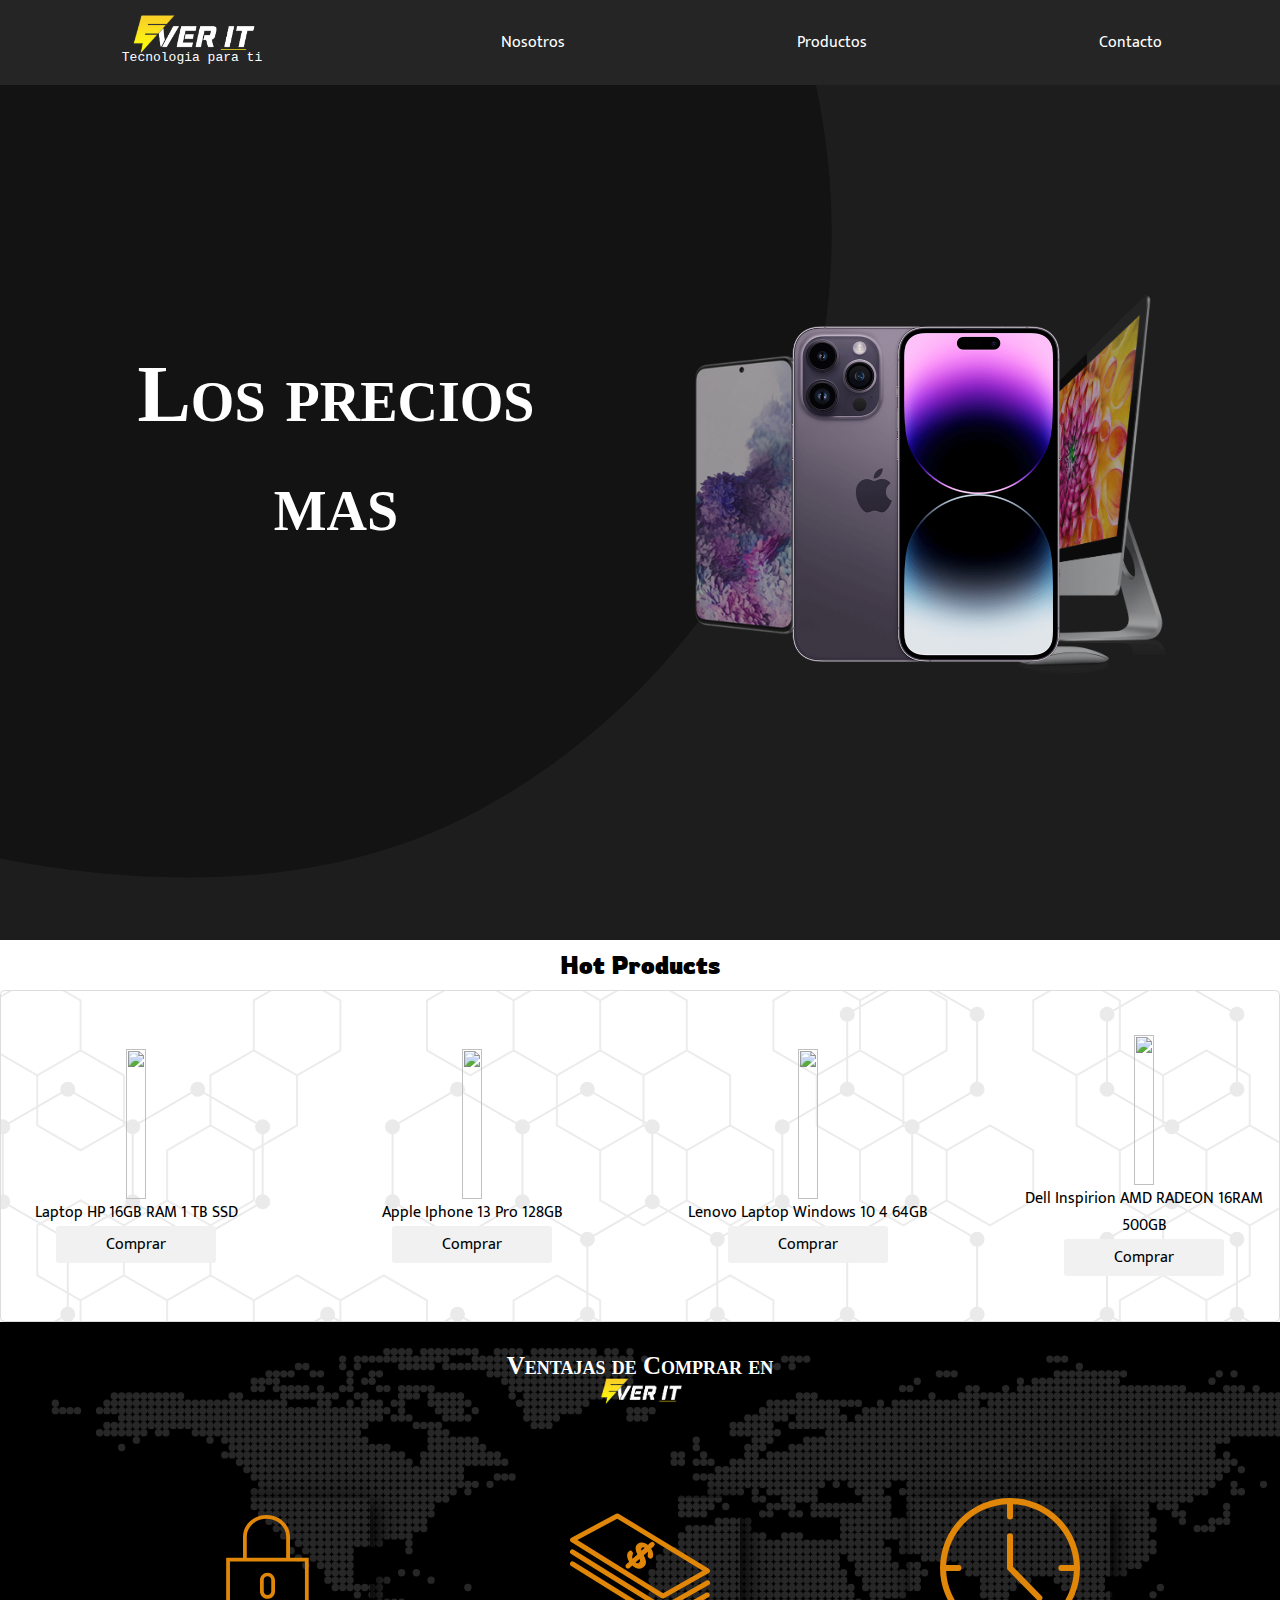
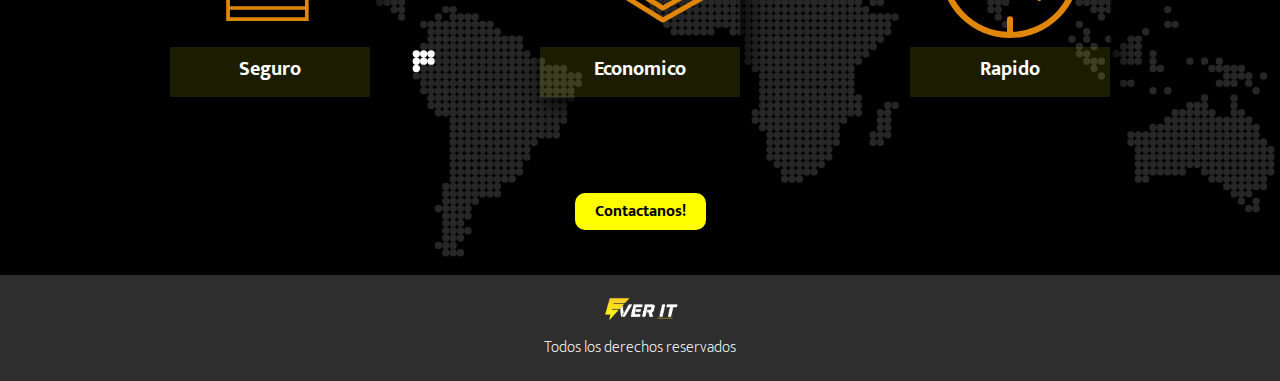
==== index.html @ 9a9187e4 "first-page" ====
<!DOCTYPE html>
<html lang="en">

<head>
  <meta charset="UTF-8">
  <meta http-equiv="X-UA-Compatible" content="IE=edge">
  <meta name="viewport" content="width=device-width, initial-scale=1.0">
  <title>EVER IT - INICIO</title>
  <link rel="stylesheet" href="css/styles.css">
  <link rel="preconnect" href="https://fonts.googleapis.com">
  <link rel="preconnect" href="https://fonts.gstatic.com" crossorigin>
  <link href="https://fonts.googleapis.com/css2?family=Mukta&display=swap" rel="stylesheet">
  <link rel="preconnect" href="https://fonts.googleapis.com">
  <link rel="preconnect" href="https://fonts.gstatic.com" crossorigin>
  <link href="https://fonts.googleapis.com/css2?family=Rowdies&display=swap" rel="stylesheet">
  <link rel="preconnect" href="https://fonts.googleapis.com">
  <link rel="preconnect" href="https://fonts.gstatic.com" crossorigin>
  <link href="https://fonts.googleapis.com/css2?family=Rowdies&display=swap" rel="stylesheet">
  <script src="https://kit.fontawesome.com/0426ae85fd.js" crossorigin="anonymous"></script>
</head>

<body>
  <header>
    <nav>
      <picture class="logo-container">
        <img src="img/eVERITSINFONDO.png" alt="" class="logof">
        <div>

          <P>Tecnologia para ti</P>
        </div>
      </picture>
      <ul class="nav-tittles">

        <li><a href="#">Nosotros</a></li>


        <li> <a href="#">Productos</a></li>


        <li><a href="#">Contacto</a></li>

      </ul>
    </nav>
  </header>
  <main>
    <div class="first-screen">
      <div class="slider">
        <div class="container__slider">

          <div class="container">
            <input type="radio" name="slider" id="item-1" checked>
            <input type="radio" name="slider" id="item-2">
            <input type="radio" name="slider" id="item-3">

            <div class="cards">
              <label class="card" for="item-1" id="selector-1">
                <img src="img/Apple_iPhone_14_Pro_Max_deep_purple-full-product-front-600.png">
              </label>
              <label class="card" for="item-2" id="selector-2">
                <img src="img/New-iMac-5mm.png">
              </label>
              <label class="card" for="item-3" id="selector-3">
                <img src="img/galaxy.png">
              </label>
            </div>
          </div>

        </div>
      </div>
      <p class="precios">Los precios mas <span class="typed"> </p>

    </div>
  </main>
  <div class="hot">
    <h2>Hot Products</h2>
    <div class="container-horizontal">
      <div class="horizontal-scroll">
        <div class="card-hot">
          <picture>
            <img src="https://m.media-amazon.com/images/I/71rmymgVWVL._AC_UY218_.jpg" alt="">
          </picture>
          <p>Laptop HP 16GB RAM 1 TB SSD</p>
          <a href="" class="ov-btn-grow-skew">Comprar</a>
        </div>
        <div class="card-hot">
          <picture>
            <img src="https://m.media-amazon.com/images/I/617FFRO3vcL._AC_UL320_.jpg" alt="">
          </picture>
          <p>Apple Iphone 13 Pro 128GB</p>
          <a href="" class="ov-btn-grow-skew">Comprar</a>
        </div>
        <div class="card-hot">
          <picture>
            <img src="https://m.media-amazon.com/images/I/61z-hoNn0oL._AC_UY218_.jpg" alt="">
          </picture>
          <p>Lenovo Laptop Windows 10 4 64GB</p>
          <a href="" class="ov-btn-grow-skew">Comprar</a>
        </div>
        <div class="card-hot">
          <picture>
            <img src="https://m.media-amazon.com/images/I/61BOv73jb1L._AC_UY218_.jpg" alt="">
          </picture>
          <p>Dell Inspirion AMD RADEON 16RAM 500GB</p>
          <a href="" class="ov-btn-grow-skew">Comprar</a>
        </div>
      </div>
    </div>
  </div>

  <div class="adventages">
    <picture>
      <h3>Ventajas de Comprar en</h3>
      <img class="img" src="img/eVERITSINFONDO.png" alt="">
    </picture>
    <div class="adventages-cards">
      <div class="card-adv">
        <img src="img/icono1.svg" alt="">
        <div class="intro">
          <h2>Seguro</h2>
          <p>Lorem ipsum dolor sit amet consectetur, adipisicing elit. Aut incidunt odio placeat </p>
        </div>

      </div>

      <div class="card-adv">
        <img src="img/icono2.svg" alt="">
        <div class="intro">
          <h2>Economico</h2>
          <p>Lorem ipsum dolor sit amet consectetur, adipisicing elit. Aut incidunt odio placeat </p>


        </div>
      </div>

      <div class="card-adv">
        <img src="img/icono3.svg" alt="">
        <div class="intro">
          <h2>Rapido</h2>
          <p>Lorem ipsum dolor sit amet consectetur, adipisicing elit. Aut incidunt odio placeat </p>
        </div>

      </div>
    </div>
    <div class="contactanos">
      <a href="" class="contact-button">Contactanos!</a>
    </div>
  </div>


  <footer>
    <div><img src="img/eVERITSINFONDO.png" alt="">
      <h4>Todos los derechos reservados</h4>
    </div>
  </footer>
  <script src="https://cdn.jsdelivr.net/npm/typed.js@2.0.12"></script>
  <script src="./js/app.js"></script>
</body>

</html>
---- css/styles.css ----
* {
  padding: 0;
  margin: 0;
  box-sizing: border-box;
  text-align: center;
  font-family: 'Mukta', sans-serif;
}

@import url('https://fonts.googleapis.com/css2?family=Rowdies&display=swap');

body {
  background-color: #0f0f0f;
}

img {
  width: 100%;
}

header {
  background-color: #0f0f0f;
}

nav ul {
  position: sticky;
}

.logo-container img {
  margin-top: 0px;
  width: 70%;
}

.logo-container p {
  color: white;
  margin-top: -20px;
  margin-bottom: 10px;
  font-family: monospace;

}


li {
  align-items: center;
  justify-content: center;
  width: 100%;
  padding-top: 10px;
  color: white;
  padding-bottom: 10px;
  transition: 300ms;
}

li a {
  color: white;
  text-decoration: none;
}



.nav-tittles {
  background-color: #474747;
  list-style: none;
  display: flex;
  align-items: center;


}

.first-screen {
  background-image: url("data:image/svg+xml,%3csvg xmlns='http://www.w3.org/2000/svg' version='1.1' xmlns:xlink='http://www.w3.org/1999/xlink' xmlns:svgjs='http://svgjs.com/svgjs' width='1440' height='560' preserveAspectRatio='none' viewBox='0 0 1440 560'%3e%3cg mask='url(%26quot%3b%23SvgjsMask1074%26quot%3b)' fill='none'%3e%3crect width='1440' height='560' x='0' y='0' fill='rgba(29%2c 29%2c 29%2c 1)'%3e%3c/rect%3e%3cpath d='M0%2c506.679C103.162%2c526.361%2c214.092%2c526.533%2c307.379%2c478.291C404.491%2c428.071%2c482.176%2c340.08%2c520.301%2c237.614C557.25%2c138.309%2c550.291%2c25.365%2c512.773%2c-73.726C479.022%2c-162.869%2c394.247%2c-216.312%2c324.03%2c-280.774C262.041%2c-337.682%2c205.265%2c-400.819%2c125.926%2c-428.865C43.892%2c-457.864%2c-44.082%2c-457.562%2c-129.52%2c-441.105C-221.544%2c-423.379%2c-307.464%2c-387.802%2c-382.021%2c-331.023C-470.162%2c-263.899%2c-578.506%2c-195.089%2c-596.182%2c-85.718C-613.867%2c23.706%2c-538.105%2c127.116%2c-470.228%2c214.746C-411.967%2c289.962%2c-321.066%2c323.632%2c-240.236%2c373.814C-160.884%2c423.079%2c-91.746%2c489.175%2c0%2c506.679' fill='%23131313'%3e%3c/path%3e%3cpath d='M1440 1045.636C1533.402 1026.289 1626.926 1025.274 1714.029 986.398 1813.3809999999999 942.0550000000001 1928.284 902.483 1977.799 805.605 2027.6599999999999 708.05 1982.975 592.557 1970.984 483.656 1958.547 370.7 1964.578 253.514 1906.271 155.974 1842.0520000000001 48.545000000000016 1754.143-71.44600000000003 1629.937-86.86699999999996 1504.781-102.40599999999995 1421.075 48.02999999999997 1299.237 80.60500000000002 1172.471 114.49799999999999 1005.144 9.791000000000054 914.291 104.47000000000003 824.864 197.663 905.824 355.084 912.055 484.093 917.028 587.067 920.469 685.494 947.162 785.072 978.746 902.892 973.975 1060.341 1081.811 1117.354 1191.683 1175.444 1318.3 1070.844 1440 1045.636' fill='%23272727'%3e%3c/path%3e%3c/g%3e%3cdefs%3e%3cmask id='SvgjsMask1074'%3e%3crect width='1440' height='560' fill='white'%3e%3c/rect%3e%3c/mask%3e%3c/defs%3e%3c/svg%3e");
  background-size: cover;
  background-repeat: no-repeat;
  height: 85vh;

}

.first-screen h1 {
  font-family: 'Rowdies', cursive;
  color: yellow;

}





.title {
  text-align: center;
  margin-top: 80px;
  font-family: sans-serif;
  font-size: 40px;
  text-transform: uppercase;
  color: white;
}

.container__slider {
  max-width: 1000px;
  height: 500px;
  margin: auto;
  display: flex;
  align-items: center;
  justify-content: center;
  padding: 30px 10px;
}

input[type=radio] {
  display: none;
}

.container {
  width: 100%;
  max-width: 800px;
  height: 100%;
  max-height: 600px;
  transform-style: preserve-3d;
  display: flex;
  justify-content: center;
  align-items: center;
}

.cards {
  position: relative;
  width: 100%;
  height: 100%;
}

.card {
  position: absolute;
  width: 60%;
  height: 100%;
  left: 0;
  right: 0;
  margin: auto;

  transition: transform 0.4s cubic-bezier(0.165, 0.84, 0.44, 1);
}


#item-2:checked~.cards #selector-1,
#item-1:checked~.cards #selector-3,
#item-3:checked~.cards #selector-2 {
  transform: translateX(-40%) scale(0.8);
  opacity: 0.6;
  z-index: 0;
}

#item-3:checked~.cards #selector-1,
#item-1:checked~.cards #selector-2,
#item-2:checked~.cards #selector-3 {
  transform: translateX(40%) scale(0.8);
  opacity: 0.6;
  z-index: 0;
}

#item-1:checked~.cards #selector-1,
#item-2:checked~.cards #selector-2,
#item-3:checked~.cards #selector-3 {
  transform: translateX(0) scale(1);
  z-index: 1;
}

html .precios {
  margin-top: -100px;
  font-size: 35px;
  color: white;
  font-family: 'Nunito Sans', cursive;
  padding-bottom: 22px;
  font-variant: small-caps;
}

.first-screen .container__slider {
  margin-top: -35px;
}

li:hover {
  background-color: #2e2e2e;

}

.hot {
  background-color: white;

}

.container-horizontal {
  display: flex;
  justify-content: center;
  align-items: center;
  background-color: #f9f9f9;
}

.horizontal-scroll {
  width: 100%;
  background-color: #ffffff;
  border: 1px solid #ddd;
  border-radius: 5px;
  display: flex;
  flex-direction: column;
  justify-content: space-between;
  align-items: center;
  position: relative;
  overflow: hidden;
  background-image: url("data:image/svg+xml,%3csvg xmlns='http://www.w3.org/2000/svg' version='1.1' xmlns:xlink='http://www.w3.org/1999/xlink' xmlns:svgjs='http://svgjs.com/svgjs' width='1440' height='560' preserveAspectRatio='none' viewBox='0 0 1440 560'%3e%3cg mask='url(%26quot%3b%23SvgjsMask1006%26quot%3b)' fill='none'%3e%3crect width='1440' height='560' x='0' y='0' fill='rgba(255%2c 255%2c 255%2c 1)'%3e%3c/rect%3e%3cpath d='M66.76 98.25L131.72 135.75L131.72 210.75L66.76 248.25L1.81 210.75L1.81 135.75zM1.81 210.75L66.76 248.25L66.76 323.25L1.81 360.75L-63.14 323.25L-63.14 248.25zM196.67 98.25L261.63 135.75L261.63 210.75L196.67 248.25L131.72 210.75L131.72 135.75zM196.67 548.25L261.63 585.75L261.63 660.75L196.67 698.25L131.72 660.75L131.72 585.75zM326.58 323.25L391.53 360.75L391.53 435.75L326.58 473.25L261.63 435.75L261.63 360.75zM261.63 435.75L326.58 473.25L326.58 548.25L261.63 585.75L196.67 548.25L196.67 473.25zM456.49 98.25L521.44 135.75L521.44 210.75L456.49 248.25L391.53 210.75L391.53 135.75zM456.49 323.25L521.44 360.75L521.44 435.75L456.49 473.25L391.53 435.75L391.53 360.75zM456.49 548.25L521.44 585.75L521.44 660.75L456.49 698.25L391.53 660.75L391.53 585.75zM586.39 98.25L651.35 135.75L651.35 210.75L586.39 248.25L521.44 210.75L521.44 135.75zM586.39 323.25L651.35 360.75L651.35 435.75L586.39 473.25L521.44 435.75L521.44 360.75zM521.44 435.75L586.39 473.25L586.39 548.25L521.44 585.75L456.49 548.25L456.49 473.25zM651.35 210.75L716.3 248.25L716.3 323.25L651.35 360.75L586.39 323.25L586.39 248.25zM846.21 98.25L911.16 135.75L911.16 210.75L846.21 248.25L781.25 210.75L781.25 135.75zM781.25 210.75L846.21 248.25L846.21 323.25L781.25 360.75L716.3 323.25L716.3 248.25zM846.21 323.25L911.16 360.75L911.16 435.75L846.21 473.25L781.25 435.75L781.25 360.75zM781.25 435.75L846.21 473.25L846.21 548.25L781.25 585.75L716.3 548.25L716.3 473.25zM911.16 -14.25L976.12 23.25L976.12 98.25L911.16 135.75L846.21 98.25L846.21 23.25zM911.16 210.75L976.12 248.25L976.12 323.25L911.16 360.75L846.21 323.25L846.21 248.25zM976.12 548.25L1041.07 585.75L1041.07 660.75L976.12 698.25L911.16 660.75L911.16 585.75zM1106.02 323.25L1170.98 360.75L1170.98 435.75L1106.02 473.25L1041.07 435.75L1041.07 360.75zM1170.98 -14.25L1235.93 23.25L1235.93 98.25L1170.98 135.75L1106.02 98.25L1106.02 23.25zM1170.98 210.75L1235.93 248.25L1235.93 323.25L1170.98 360.75L1106.02 323.25L1106.02 248.25zM1235.93 323.25L1300.88 360.75L1300.88 435.75L1235.93 473.25L1170.98 435.75L1170.98 360.75zM1365.84 323.25L1430.79 360.75L1430.79 435.75L1365.84 473.25L1300.88 435.75L1300.88 360.75zM1365.84 548.25L1430.79 585.75L1430.79 660.75L1365.84 698.25L1300.88 660.75L1300.88 585.75zM1430.79 210.75L1495.75 248.25L1495.75 323.25L1430.79 360.75L1365.84 323.25L1365.84 248.25zM1495.75 548.25L1560.7 585.75L1560.7 660.75L1495.75 698.25L1430.79 660.75L1430.79 585.75z' stroke='rgba(234%2c 234%2c 234%2c 1)' stroke-width='2'%3e%3c/path%3e%3cpath d='M59.26 98.25 a7.5 7.5 0 1 0 15 0 a7.5 7.5 0 1 0 -15 0zM124.22 135.75 a7.5 7.5 0 1 0 15 0 a7.5 7.5 0 1 0 -15 0zM124.22 210.75 a7.5 7.5 0 1 0 15 0 a7.5 7.5 0 1 0 -15 0zM59.26 248.25 a7.5 7.5 0 1 0 15 0 a7.5 7.5 0 1 0 -15 0zM-5.69 210.75 a7.5 7.5 0 1 0 15 0 a7.5 7.5 0 1 0 -15 0zM-5.69 135.75 a7.5 7.5 0 1 0 15 0 a7.5 7.5 0 1 0 -15 0zM59.26 323.25 a7.5 7.5 0 1 0 15 0 a7.5 7.5 0 1 0 -15 0zM-5.69 360.75 a7.5 7.5 0 1 0 15 0 a7.5 7.5 0 1 0 -15 0zM-70.64 323.25 a7.5 7.5 0 1 0 15 0 a7.5 7.5 0 1 0 -15 0zM-70.64 248.25 a7.5 7.5 0 1 0 15 0 a7.5 7.5 0 1 0 -15 0zM189.17 98.25 a7.5 7.5 0 1 0 15 0 a7.5 7.5 0 1 0 -15 0zM254.13 135.75 a7.5 7.5 0 1 0 15 0 a7.5 7.5 0 1 0 -15 0zM254.13 210.75 a7.5 7.5 0 1 0 15 0 a7.5 7.5 0 1 0 -15 0zM189.17 248.25 a7.5 7.5 0 1 0 15 0 a7.5 7.5 0 1 0 -15 0zM189.17 548.25 a7.5 7.5 0 1 0 15 0 a7.5 7.5 0 1 0 -15 0zM254.13 585.75 a7.5 7.5 0 1 0 15 0 a7.5 7.5 0 1 0 -15 0zM254.13 660.75 a7.5 7.5 0 1 0 15 0 a7.5 7.5 0 1 0 -15 0zM189.17 698.25 a7.5 7.5 0 1 0 15 0 a7.5 7.5 0 1 0 -15 0zM124.22 660.75 a7.5 7.5 0 1 0 15 0 a7.5 7.5 0 1 0 -15 0zM124.22 585.75 a7.5 7.5 0 1 0 15 0 a7.5 7.5 0 1 0 -15 0zM319.08 323.25 a7.5 7.5 0 1 0 15 0 a7.5 7.5 0 1 0 -15 0zM384.03 360.75 a7.5 7.5 0 1 0 15 0 a7.5 7.5 0 1 0 -15 0zM384.03 435.75 a7.5 7.5 0 1 0 15 0 a7.5 7.5 0 1 0 -15 0zM319.08 473.25 a7.5 7.5 0 1 0 15 0 a7.5 7.5 0 1 0 -15 0zM254.13 435.75 a7.5 7.5 0 1 0 15 0 a7.5 7.5 0 1 0 -15 0zM254.13 360.75 a7.5 7.5 0 1 0 15 0 a7.5 7.5 0 1 0 -15 0zM319.08 548.25 a7.5 7.5 0 1 0 15 0 a7.5 7.5 0 1 0 -15 0zM189.17 473.25 a7.5 7.5 0 1 0 15 0 a7.5 7.5 0 1 0 -15 0zM448.99 98.25 a7.5 7.5 0 1 0 15 0 a7.5 7.5 0 1 0 -15 0zM513.94 135.75 a7.5 7.5 0 1 0 15 0 a7.5 7.5 0 1 0 -15 0zM513.94 210.75 a7.5 7.5 0 1 0 15 0 a7.5 7.5 0 1 0 -15 0zM448.99 248.25 a7.5 7.5 0 1 0 15 0 a7.5 7.5 0 1 0 -15 0zM384.03 210.75 a7.5 7.5 0 1 0 15 0 a7.5 7.5 0 1 0 -15 0zM384.03 135.75 a7.5 7.5 0 1 0 15 0 a7.5 7.5 0 1 0 -15 0zM448.99 323.25 a7.5 7.5 0 1 0 15 0 a7.5 7.5 0 1 0 -15 0zM513.94 360.75 a7.5 7.5 0 1 0 15 0 a7.5 7.5 0 1 0 -15 0zM513.94 435.75 a7.5 7.5 0 1 0 15 0 a7.5 7.5 0 1 0 -15 0zM448.99 473.25 a7.5 7.5 0 1 0 15 0 a7.5 7.5 0 1 0 -15 0zM448.99 548.25 a7.5 7.5 0 1 0 15 0 a7.5 7.5 0 1 0 -15 0zM513.94 585.75 a7.5 7.5 0 1 0 15 0 a7.5 7.5 0 1 0 -15 0zM513.94 660.75 a7.5 7.5 0 1 0 15 0 a7.5 7.5 0 1 0 -15 0zM448.99 698.25 a7.5 7.5 0 1 0 15 0 a7.5 7.5 0 1 0 -15 0zM384.03 660.75 a7.5 7.5 0 1 0 15 0 a7.5 7.5 0 1 0 -15 0zM384.03 585.75 a7.5 7.5 0 1 0 15 0 a7.5 7.5 0 1 0 -15 0zM578.89 98.25 a7.5 7.5 0 1 0 15 0 a7.5 7.5 0 1 0 -15 0zM643.85 135.75 a7.5 7.5 0 1 0 15 0 a7.5 7.5 0 1 0 -15 0zM643.85 210.75 a7.5 7.5 0 1 0 15 0 a7.5 7.5 0 1 0 -15 0zM578.89 248.25 a7.5 7.5 0 1 0 15 0 a7.5 7.5 0 1 0 -15 0zM578.89 323.25 a7.5 7.5 0 1 0 15 0 a7.5 7.5 0 1 0 -15 0zM643.85 360.75 a7.5 7.5 0 1 0 15 0 a7.5 7.5 0 1 0 -15 0zM643.85 435.75 a7.5 7.5 0 1 0 15 0 a7.5 7.5 0 1 0 -15 0zM578.89 473.25 a7.5 7.5 0 1 0 15 0 a7.5 7.5 0 1 0 -15 0zM578.89 548.25 a7.5 7.5 0 1 0 15 0 a7.5 7.5 0 1 0 -15 0zM708.8 248.25 a7.5 7.5 0 1 0 15 0 a7.5 7.5 0 1 0 -15 0zM708.8 323.25 a7.5 7.5 0 1 0 15 0 a7.5 7.5 0 1 0 -15 0zM838.71 98.25 a7.5 7.5 0 1 0 15 0 a7.5 7.5 0 1 0 -15 0zM903.66 135.75 a7.5 7.5 0 1 0 15 0 a7.5 7.5 0 1 0 -15 0zM903.66 210.75 a7.5 7.5 0 1 0 15 0 a7.5 7.5 0 1 0 -15 0zM838.71 248.25 a7.5 7.5 0 1 0 15 0 a7.5 7.5 0 1 0 -15 0zM773.75 210.75 a7.5 7.5 0 1 0 15 0 a7.5 7.5 0 1 0 -15 0zM773.75 135.75 a7.5 7.5 0 1 0 15 0 a7.5 7.5 0 1 0 -15 0zM838.71 323.25 a7.5 7.5 0 1 0 15 0 a7.5 7.5 0 1 0 -15 0zM773.75 360.75 a7.5 7.5 0 1 0 15 0 a7.5 7.5 0 1 0 -15 0zM903.66 360.75 a7.5 7.5 0 1 0 15 0 a7.5 7.5 0 1 0 -15 0zM903.66 435.75 a7.5 7.5 0 1 0 15 0 a7.5 7.5 0 1 0 -15 0zM838.71 473.25 a7.5 7.5 0 1 0 15 0 a7.5 7.5 0 1 0 -15 0zM773.75 435.75 a7.5 7.5 0 1 0 15 0 a7.5 7.5 0 1 0 -15 0zM838.71 548.25 a7.5 7.5 0 1 0 15 0 a7.5 7.5 0 1 0 -15 0zM773.75 585.75 a7.5 7.5 0 1 0 15 0 a7.5 7.5 0 1 0 -15 0zM708.8 548.25 a7.5 7.5 0 1 0 15 0 a7.5 7.5 0 1 0 -15 0zM708.8 473.25 a7.5 7.5 0 1 0 15 0 a7.5 7.5 0 1 0 -15 0zM903.66 -14.25 a7.5 7.5 0 1 0 15 0 a7.5 7.5 0 1 0 -15 0zM968.62 23.25 a7.5 7.5 0 1 0 15 0 a7.5 7.5 0 1 0 -15 0zM968.62 98.25 a7.5 7.5 0 1 0 15 0 a7.5 7.5 0 1 0 -15 0zM838.71 23.25 a7.5 7.5 0 1 0 15 0 a7.5 7.5 0 1 0 -15 0zM968.62 248.25 a7.5 7.5 0 1 0 15 0 a7.5 7.5 0 1 0 -15 0zM968.62 323.25 a7.5 7.5 0 1 0 15 0 a7.5 7.5 0 1 0 -15 0zM968.62 548.25 a7.5 7.5 0 1 0 15 0 a7.5 7.5 0 1 0 -15 0zM1033.57 585.75 a7.5 7.5 0 1 0 15 0 a7.5 7.5 0 1 0 -15 0zM1033.57 660.75 a7.5 7.5 0 1 0 15 0 a7.5 7.5 0 1 0 -15 0zM968.62 698.25 a7.5 7.5 0 1 0 15 0 a7.5 7.5 0 1 0 -15 0zM903.66 660.75 a7.5 7.5 0 1 0 15 0 a7.5 7.5 0 1 0 -15 0zM903.66 585.75 a7.5 7.5 0 1 0 15 0 a7.5 7.5 0 1 0 -15 0zM1098.52 323.25 a7.5 7.5 0 1 0 15 0 a7.5 7.5 0 1 0 -15 0zM1163.48 360.75 a7.5 7.5 0 1 0 15 0 a7.5 7.5 0 1 0 -15 0zM1163.48 435.75 a7.5 7.5 0 1 0 15 0 a7.5 7.5 0 1 0 -15 0zM1098.52 473.25 a7.5 7.5 0 1 0 15 0 a7.5 7.5 0 1 0 -15 0zM1033.57 435.75 a7.5 7.5 0 1 0 15 0 a7.5 7.5 0 1 0 -15 0zM1033.57 360.75 a7.5 7.5 0 1 0 15 0 a7.5 7.5 0 1 0 -15 0zM1163.48 -14.25 a7.5 7.5 0 1 0 15 0 a7.5 7.5 0 1 0 -15 0zM1228.43 23.25 a7.5 7.5 0 1 0 15 0 a7.5 7.5 0 1 0 -15 0zM1228.43 98.25 a7.5 7.5 0 1 0 15 0 a7.5 7.5 0 1 0 -15 0zM1163.48 135.75 a7.5 7.5 0 1 0 15 0 a7.5 7.5 0 1 0 -15 0zM1098.52 98.25 a7.5 7.5 0 1 0 15 0 a7.5 7.5 0 1 0 -15 0zM1098.52 23.25 a7.5 7.5 0 1 0 15 0 a7.5 7.5 0 1 0 -15 0zM1163.48 210.75 a7.5 7.5 0 1 0 15 0 a7.5 7.5 0 1 0 -15 0zM1228.43 248.25 a7.5 7.5 0 1 0 15 0 a7.5 7.5 0 1 0 -15 0zM1228.43 323.25 a7.5 7.5 0 1 0 15 0 a7.5 7.5 0 1 0 -15 0zM1098.52 248.25 a7.5 7.5 0 1 0 15 0 a7.5 7.5 0 1 0 -15 0zM1293.38 360.75 a7.5 7.5 0 1 0 15 0 a7.5 7.5 0 1 0 -15 0zM1293.38 435.75 a7.5 7.5 0 1 0 15 0 a7.5 7.5 0 1 0 -15 0zM1228.43 473.25 a7.5 7.5 0 1 0 15 0 a7.5 7.5 0 1 0 -15 0zM1358.34 323.25 a7.5 7.5 0 1 0 15 0 a7.5 7.5 0 1 0 -15 0zM1423.29 360.75 a7.5 7.5 0 1 0 15 0 a7.5 7.5 0 1 0 -15 0zM1423.29 435.75 a7.5 7.5 0 1 0 15 0 a7.5 7.5 0 1 0 -15 0zM1358.34 473.25 a7.5 7.5 0 1 0 15 0 a7.5 7.5 0 1 0 -15 0zM1358.34 548.25 a7.5 7.5 0 1 0 15 0 a7.5 7.5 0 1 0 -15 0zM1423.29 585.75 a7.5 7.5 0 1 0 15 0 a7.5 7.5 0 1 0 -15 0zM1423.29 660.75 a7.5 7.5 0 1 0 15 0 a7.5 7.5 0 1 0 -15 0zM1358.34 698.25 a7.5 7.5 0 1 0 15 0 a7.5 7.5 0 1 0 -15 0zM1293.38 660.75 a7.5 7.5 0 1 0 15 0 a7.5 7.5 0 1 0 -15 0zM1293.38 585.75 a7.5 7.5 0 1 0 15 0 a7.5 7.5 0 1 0 -15 0zM1423.29 210.75 a7.5 7.5 0 1 0 15 0 a7.5 7.5 0 1 0 -15 0zM1488.25 248.25 a7.5 7.5 0 1 0 15 0 a7.5 7.5 0 1 0 -15 0zM1488.25 323.25 a7.5 7.5 0 1 0 15 0 a7.5 7.5 0 1 0 -15 0zM1358.34 248.25 a7.5 7.5 0 1 0 15 0 a7.5 7.5 0 1 0 -15 0zM1488.25 548.25 a7.5 7.5 0 1 0 15 0 a7.5 7.5 0 1 0 -15 0zM1553.2 585.75 a7.5 7.5 0 1 0 15 0 a7.5 7.5 0 1 0 -15 0zM1553.2 660.75 a7.5 7.5 0 1 0 15 0 a7.5 7.5 0 1 0 -15 0zM1488.25 698.25 a7.5 7.5 0 1 0 15 0 a7.5 7.5 0 1 0 -15 0z' fill='rgba(234%2c 234%2c 234%2c 1)'%3e%3c/path%3e%3cpath d='M36.27 -15.62L79.57 9.38L79.57 59.38L36.27 84.38L-7.03 59.38L-7.03 9.38zM79.57 59.38L122.88 84.38L122.88 134.38L79.57 159.38L36.27 134.38L36.27 84.38zM79.57 209.38L122.88 234.38L122.88 284.38L79.57 309.38L36.27 284.38L36.27 234.38zM79.57 359.38L122.88 384.38L122.88 434.38L79.57 459.38L36.27 434.38L36.27 384.38zM166.18 209.38L209.48 234.38L209.48 284.38L166.18 309.38L122.88 284.38L122.88 234.38zM122.88 284.38L166.18 309.38L166.18 359.38L122.88 384.38L79.57 359.38L79.57 309.38zM122.88 434.38L166.18 459.38L166.18 509.38L122.88 534.38L79.57 509.38L79.57 459.38zM166.18 509.38L209.48 534.38L209.48 584.38L166.18 609.38L122.88 584.38L122.88 534.38zM252.78 59.38L296.08 84.38L296.08 134.38L252.78 159.38L209.48 134.38L209.48 84.38zM209.48 134.38L252.78 159.38L252.78 209.38L209.48 234.38L166.18 209.38L166.18 159.38zM209.48 284.38L252.78 309.38L252.78 359.38L209.48 384.38L166.18 359.38L166.18 309.38zM252.78 359.38L296.08 384.38L296.08 434.38L252.78 459.38L209.48 434.38L209.48 384.38zM296.08 -15.62L339.39 9.38L339.39 59.38L296.08 84.38L252.78 59.38L252.78 9.38zM296.08 284.38L339.39 309.38L339.39 359.38L296.08 384.38L252.78 359.38L252.78 309.38zM296.08 434.38L339.39 459.38L339.39 509.38L296.08 534.38L252.78 509.38L252.78 459.38zM382.69 284.38L425.99 309.38L425.99 359.38L382.69 384.38L339.39 359.38L339.39 309.38zM382.69 434.38L425.99 459.38L425.99 509.38L382.69 534.38L339.39 509.38L339.39 459.38zM469.3 -15.62L512.6 9.38L512.6 59.38L469.3 84.38L425.99 59.38L425.99 9.38zM512.6 359.38L555.9 384.38L555.9 434.38L512.6 459.38L469.3 434.38L469.3 384.38zM512.6 509.38L555.9 534.38L555.9 584.38L512.6 609.38L469.3 584.38L469.3 534.38zM555.9 -15.62L599.2 9.38L599.2 59.38L555.9 84.38L512.6 59.38L512.6 9.38zM599.2 59.38L642.5 84.38L642.5 134.38L599.2 159.38L555.9 134.38L555.9 84.38zM555.9 284.38L599.2 309.38L599.2 359.38L555.9 384.38L512.6 359.38L512.6 309.38zM599.2 359.38L642.5 384.38L642.5 434.38L599.2 459.38L555.9 434.38L555.9 384.38zM599.2 509.38L642.5 534.38L642.5 584.38L599.2 609.38L555.9 584.38L555.9 534.38zM642.5 -15.62L685.81 9.38L685.81 59.38L642.5 84.38L599.2 59.38L599.2 9.38zM685.81 59.38L729.11 84.38L729.11 134.38L685.81 159.38L642.5 134.38L642.5 84.38zM642.5 134.38L685.81 159.38L685.81 209.38L642.5 234.38L599.2 209.38L599.2 159.38zM729.11 134.38L772.41 159.38L772.41 209.38L729.11 234.38L685.81 209.38L685.81 159.38zM729.11 284.38L772.41 309.38L772.41 359.38L729.11 384.38L685.81 359.38L685.81 309.38zM772.41 359.38L815.72 384.38L815.72 434.38L772.41 459.38L729.11 434.38L729.11 384.38zM815.72 -15.62L859.02 9.38L859.02 59.38L815.72 84.38L772.41 59.38L772.41 9.38zM859.02 59.38L902.32 84.38L902.32 134.38L859.02 159.38L815.72 134.38L815.72 84.38zM859.02 509.38L902.32 534.38L902.32 584.38L859.02 609.38L815.72 584.38L815.72 534.38zM902.32 -15.62L945.62 9.38L945.62 59.38L902.32 84.38L859.02 59.38L859.02 9.38zM902.32 134.38L945.62 159.38L945.62 209.38L902.32 234.38L859.02 209.38L859.02 159.38zM945.62 359.38L988.93 384.38L988.93 434.38L945.62 459.38L902.32 434.38L902.32 384.38zM902.32 434.38L945.62 459.38L945.62 509.38L902.32 534.38L859.02 509.38L859.02 459.38zM988.93 134.38L1032.23 159.38L1032.23 209.38L988.93 234.38L945.62 209.38L945.62 159.38zM988.93 434.38L1032.23 459.38L1032.23 509.38L988.93 534.38L945.62 509.38L945.62 459.38zM1075.53 -15.62L1118.83 9.38L1118.83 59.38L1075.53 84.38L1032.23 59.38L1032.23 9.38zM1118.83 59.38L1162.13 84.38L1162.13 134.38L1118.83 159.38L1075.53 134.38L1075.53 84.38zM1118.83 359.38L1162.13 384.38L1162.13 434.38L1118.83 459.38L1075.53 434.38L1075.53 384.38zM1075.53 434.38L1118.83 459.38L1118.83 509.38L1075.53 534.38L1032.23 509.38L1032.23 459.38zM1205.44 59.38L1248.74 84.38L1248.74 134.38L1205.44 159.38L1162.13 134.38L1162.13 84.38zM1162.13 134.38L1205.44 159.38L1205.44 209.38L1162.13 234.38L1118.83 209.38L1118.83 159.38zM1205.44 209.38L1248.74 234.38L1248.74 284.38L1205.44 309.38L1162.13 284.38L1162.13 234.38zM1162.13 284.38L1205.44 309.38L1205.44 359.38L1162.13 384.38L1118.83 359.38L1118.83 309.38zM1248.74 134.38L1292.04 159.38L1292.04 209.38L1248.74 234.38L1205.44 209.38L1205.44 159.38zM1248.74 434.38L1292.04 459.38L1292.04 509.38L1248.74 534.38L1205.44 509.38L1205.44 459.38zM1378.65 59.38L1421.95 84.38L1421.95 134.38L1378.65 159.38L1335.35 134.38L1335.35 84.38zM1335.35 134.38L1378.65 159.38L1378.65 209.38L1335.35 234.38L1292.04 209.38L1292.04 159.38zM1378.65 209.38L1421.95 234.38L1421.95 284.38L1378.65 309.38L1335.35 284.38L1335.35 234.38zM1335.35 284.38L1378.65 309.38L1378.65 359.38L1335.35 384.38L1292.04 359.38L1292.04 309.38zM1378.65 509.38L1421.95 534.38L1421.95 584.38L1378.65 609.38L1335.35 584.38L1335.35 534.38zM1465.25 359.38L1508.56 384.38L1508.56 434.38L1465.25 459.38L1421.95 434.38L1421.95 384.38z' stroke='rgba(235%2c 235%2c 235%2c 0.93)' stroke-width='2'%3e%3c/path%3e%3c/g%3e%3cdefs%3e%3cmask id='SvgjsMask1006'%3e%3crect width='1440' height='560' fill='white'%3e%3c/rect%3e%3c/mask%3e%3c/defs%3e%3c/svg%3e");
}

.cards-container {
  display: flex;
  flex-direction: column;
  flex-wrap: wrap;
  justify-content: flex-start;
  align-items: center;
  position: absolute;
  left: 0;
  transition: 0.5s all ease-out;
}

.card-hot {
  width: 250px;
  margin: 15px 10px;
  display: flex;
  flex-direction: column;
  justify-content: center;
  align-items: center;
  border-radius: 5%;
}

.card-hot img {
  width: 200px;
}

.horizontal-scroll .btn-scroll {
  background-color: white;
  color: #999;
  padding: 5px 8px;
  box-shadow: 0 0 10px #999;
  border: 0;
  border-radius: 50%;
  z-index: 10;
  cursor: pointer;
}

.hot h2 {
  font-family: 'Rowdies';
  padding: 10px;
}

.ov-btn-grow-skew {
  background: rgb(241, 241, 241);

  color: #000000;

  border: 2px transparent;

  padding: 5px 50px;
  border-radius: 3px;

  position: relative;
  z-index: 1;
  overflow: hidden;
  display: inline-block;
}

.ov-btn-grow-skew:hover {
  color: #fff;

}

.ov-btn-grow-skew::after {
  content: "";
  background: #ff9100;

  position: absolute;
  z-index: -1;
  padding: 16px 20px;
  display: block;
  left: -20%;
  right: -20%;
  top: 0;
  bottom: 0;
  transform: skewX(-45deg) scale(0, 1);
  transition: all 0.3s ease;
}

.ov-btn-grow-skew:hover::after {
  transition: all 0.3s ease-out;
  transform: skewX(-45deg) scale(1, 1);
}

a {
  text-decoration: none;
}



.adventages h3 {
  padding-top: 10px;
  color: white;
}

.adventages .img {
  width: 100px;
  margin-top: -5px;
}

.card-adv img {
  height: 70%;
  width: 70%;
  transition: .3s all ease;
}

.adventages-cards {
  height: 100vh;
  display: flex;
  flex-direction: column;
  justify-content: center;
  align-items: center;
}

.card-adv {
  height: 200px;
  width: 200px;
  box-shadow: 5px 5px 20px black;
  overflow: hidden;
  margin: 20px;
}

.intro {
  height: 50px;
  width: 200px;
  box-sizing: border-box;
  position: absolute;
  margin-top: -0px;
  background-color: rgba(249, 253, 0, 0.11);
  color: white;
  transition: .5s;
}

.intro h2 {
  margin-top: 5px;
  font-size: 20px;
}

.intro p {
  font-size: 10px;
  margin: 10px;
  visibility: hidden;
  opacity: 0;
  transform: .3s;
}

.card-adv:hover {
  cursor: pointer;
}

.card-adv:hover .intro {
  height: 180px;
  margin-top: -140px;
  background-color: #fbff00;
  color: #000000;
  transition: .5s;
}

.card-adv:hover p {
  opacity: 1;
  visibility: visible;

}

.card-adv:hover img {
  transform: scale(0.9)rotate(-3deg);
}


.contact-button {
  background: yellow;
  padding: 5px 20px;
  border: 1px transparent;
  border-radius: 10px;
  color: black;
  font-weight: bold;
  margin-top: 20px;
  transition: 0.5s all ease;
}

html .contact-button:hover {
  transform: scale(0.9)rotate(-3deg);
  background-color: rgb(255, 174, 0);
  transition: 0.5s all ease;
}

footer h4 {
  font-weight: lighter;
  color: white;
  padding-bottom: 10px;
}

footer img {
  width: 90px;
  padding-top: 10px;
}

footer {
  padding: 10px;
  background-color: #2e2e2e;
}

.cards {
  max-width: 400px;
}

.precios span {
  color: #fbff00;
}

.adventages picture h3 {
  font-family: 'Nunito Sans';
  font-variant: small-caps;
  font-weight: bolder;
}

.contactanos {
  margin-top: 20px;
}

.adventages {
  background-size: auto;
  background-image: url("data:image/svg+xml,%3csvg xmlns='http://www.w3.org/2000/svg' version='1.1' xmlns:xlink='http://www.w3.org/1999/xlink' xmlns:svgjs='http://svgjs.com/svgjs' width='1440' height='560' preserveAspectRatio='none' viewBox='0 0 1440 560'%3e%3cg mask='url(%26quot%3b%23SvgjsMask1005%26quot%3b)' fill='none'%3e%3crect width='1440' height='560' x='0' y='0' fill='rgba(0%2c 0%2c 0%2c 1)'%3e%3c/rect%3e%3cpath d='M14.03 24.07 a1 1 0 1 0 2 0 a1 1 0 1 0 -2 0zM14.03 22.07 a1 1 0 1 0 2 0 a1 1 0 1 0 -2 0zM16.03 24.07 a1 1 0 1 0 2 0 a1 1 0 1 0 -2 0zM18.03 24.07 a1 1 0 1 0 2 0 a1 1 0 1 0 -2 0zM20.03 24.07 a1 1 0 1 0 2 0 a1 1 0 1 0 -2 0zM26.03 30.07 a1 1 0 1 0 2 0 a1 1 0 1 0 -2 0zM26.03 24.07 a1 1 0 1 0 2 0 a1 1 0 1 0 -2 0zM28.03 30.07 a1 1 0 1 0 2 0 a1 1 0 1 0 -2 0zM28.03 28.07 a1 1 0 1 0 2 0 a1 1 0 1 0 -2 0zM28.03 24.07 a1 1 0 1 0 2 0 a1 1 0 1 0 -2 0zM28.03 22.07 a1 1 0 1 0 2 0 a1 1 0 1 0 -2 0zM30.03 30.07 a1 1 0 1 0 2 0 a1 1 0 1 0 -2 0zM30.03 28.07 a1 1 0 1 0 2 0 a1 1 0 1 0 -2 0zM30.03 24.07 a1 1 0 1 0 2 0 a1 1 0 1 0 -2 0zM30.03 22.07 a1 1 0 1 0 2 0 a1 1 0 1 0 -2 0zM30.03 20.07 a1 1 0 1 0 2 0 a1 1 0 1 0 -2 0zM32.03 34.07 a1 1 0 1 0 2 0 a1 1 0 1 0 -2 0zM32.03 30.07 a1 1 0 1 0 2 0 a1 1 0 1 0 -2 0zM32.03 28.07 a1 1 0 1 0 2 0 a1 1 0 1 0 -2 0zM32.03 26.07 a1 1 0 1 0 2 0 a1 1 0 1 0 -2 0zM32.03 24.07 a1 1 0 1 0 2 0 a1 1 0 1 0 -2 0zM32.03 22.07 a1 1 0 1 0 2 0 a1 1 0 1 0 -2 0zM32.03 20.07 a1 1 0 1 0 2 0 a1 1 0 1 0 -2 0zM34.03 30.07 a1 1 0 1 0 2 0 a1 1 0 1 0 -2 0zM34.03 28.07 a1 1 0 1 0 2 0 a1 1 0 1 0 -2 0zM34.03 26.07 a1 1 0 1 0 2 0 a1 1 0 1 0 -2 0zM34.03 24.07 a1 1 0 1 0 2 0 a1 1 0 1 0 -2 0zM34.03 22.07 a1 1 0 1 0 2 0 a1 1 0 1 0 -2 0zM34.03 20.07 a1 1 0 1 0 2 0 a1 1 0 1 0 -2 0zM36.03 32.07 a1 1 0 1 0 2 0 a1 1 0 1 0 -2 0zM36.03 30.07 a1 1 0 1 0 2 0 a1 1 0 1 0 -2 0zM36.03 28.07 a1 1 0 1 0 2 0 a1 1 0 1 0 -2 0zM36.03 26.07 a1 1 0 1 0 2 0 a1 1 0 1 0 -2 0zM36.03 24.07 a1 1 0 1 0 2 0 a1 1 0 1 0 -2 0zM36.03 22.07 a1 1 0 1 0 2 0 a1 1 0 1 0 -2 0zM36.03 20.07 a1 1 0 1 0 2 0 a1 1 0 1 0 -2 0zM38.03 30.07 a1 1 0 1 0 2 0 a1 1 0 1 0 -2 0zM38.03 28.07 a1 1 0 1 0 2 0 a1 1 0 1 0 -2 0zM38.03 26.07 a1 1 0 1 0 2 0 a1 1 0 1 0 -2 0zM38.03 24.07 a1 1 0 1 0 2 0 a1 1 0 1 0 -2 0zM38.03 22.07 a1 1 0 1 0 2 0 a1 1 0 1 0 -2 0zM38.03 20.07 a1 1 0 1 0 2 0 a1 1 0 1 0 -2 0zM40.03 28.07 a1 1 0 1 0 2 0 a1 1 0 1 0 -2 0zM40.03 26.07 a1 1 0 1 0 2 0 a1 1 0 1 0 -2 0zM40.03 24.07 a1 1 0 1 0 2 0 a1 1 0 1 0 -2 0zM40.03 22.07 a1 1 0 1 0 2 0 a1 1 0 1 0 -2 0zM40.03 20.07 a1 1 0 1 0 2 0 a1 1 0 1 0 -2 0zM42.03 30.07 a1 1 0 1 0 2 0 a1 1 0 1 0 -2 0zM42.03 28.07 a1 1 0 1 0 2 0 a1 1 0 1 0 -2 0zM42.03 26.07 a1 1 0 1 0 2 0 a1 1 0 1 0 -2 0zM42.03 24.07 a1 1 0 1 0 2 0 a1 1 0 1 0 -2 0zM42.03 22.07 a1 1 0 1 0 2 0 a1 1 0 1 0 -2 0zM42.03 20.07 a1 1 0 1 0 2 0 a1 1 0 1 0 -2 0zM44.03 30.07 a1 1 0 1 0 2 0 a1 1 0 1 0 -2 0zM44.03 28.07 a1 1 0 1 0 2 0 a1 1 0 1 0 -2 0zM44.03 26.07 a1 1 0 1 0 2 0 a1 1 0 1 0 -2 0zM44.03 24.07 a1 1 0 1 0 2 0 a1 1 0 1 0 -2 0zM44.03 22.07 a1 1 0 1 0 2 0 a1 1 0 1 0 -2 0zM44.03 20.07 a1 1 0 1 0 2 0 a1 1 0 1 0 -2 0zM46.03 28.07 a1 1 0 1 0 2 0 a1 1 0 1 0 -2 0zM46.03 26.07 a1 1 0 1 0 2 0 a1 1 0 1 0 -2 0zM46.03 24.07 a1 1 0 1 0 2 0 a1 1 0 1 0 -2 0zM46.03 22.07 a1 1 0 1 0 2 0 a1 1 0 1 0 -2 0zM46.03 20.07 a1 1 0 1 0 2 0 a1 1 0 1 0 -2 0zM48.03 28.07 a1 1 0 1 0 2 0 a1 1 0 1 0 -2 0zM48.03 26.07 a1 1 0 1 0 2 0 a1 1 0 1 0 -2 0zM48.03 24.07 a1 1 0 1 0 2 0 a1 1 0 1 0 -2 0zM48.03 22.07 a1 1 0 1 0 2 0 a1 1 0 1 0 -2 0zM48.03 20.07 a1 1 0 1 0 2 0 a1 1 0 1 0 -2 0zM50.03 28.07 a1 1 0 1 0 2 0 a1 1 0 1 0 -2 0zM50.03 26.07 a1 1 0 1 0 2 0 a1 1 0 1 0 -2 0zM50.03 24.07 a1 1 0 1 0 2 0 a1 1 0 1 0 -2 0zM50.03 22.07 a1 1 0 1 0 2 0 a1 1 0 1 0 -2 0zM52.03 30.07 a1 1 0 1 0 2 0 a1 1 0 1 0 -2 0zM52.03 28.07 a1 1 0 1 0 2 0 a1 1 0 1 0 -2 0zM52.03 26.07 a1 1 0 1 0 2 0 a1 1 0 1 0 -2 0zM52.03 24.07 a1 1 0 1 0 2 0 a1 1 0 1 0 -2 0zM52.03 22.07 a1 1 0 1 0 2 0 a1 1 0 1 0 -2 0zM54.03 30.07 a1 1 0 1 0 2 0 a1 1 0 1 0 -2 0zM54.03 28.07 a1 1 0 1 0 2 0 a1 1 0 1 0 -2 0zM54.03 26.07 a1 1 0 1 0 2 0 a1 1 0 1 0 -2 0zM54.03 24.07 a1 1 0 1 0 2 0 a1 1 0 1 0 -2 0zM54.03 22.07 a1 1 0 1 0 2 0 a1 1 0 1 0 -2 0zM56.03 32.07 a1 1 0 1 0 2 0 a1 1 0 1 0 -2 0zM56.03 30.07 a1 1 0 1 0 2 0 a1 1 0 1 0 -2 0zM56.03 28.07 a1 1 0 1 0 2 0 a1 1 0 1 0 -2 0zM56.03 26.07 a1 1 0 1 0 2 0 a1 1 0 1 0 -2 0zM56.03 24.07 a1 1 0 1 0 2 0 a1 1 0 1 0 -2 0zM56.03 22.07 a1 1 0 1 0 2 0 a1 1 0 1 0 -2 0zM58.03 30.07 a1 1 0 1 0 2 0 a1 1 0 1 0 -2 0zM58.03 28.07 a1 1 0 1 0 2 0 a1 1 0 1 0 -2 0zM58.03 26.07 a1 1 0 1 0 2 0 a1 1 0 1 0 -2 0zM58.03 24.07 a1 1 0 1 0 2 0 a1 1 0 1 0 -2 0zM58.03 22.07 a1 1 0 1 0 2 0 a1 1 0 1 0 -2 0zM60.03 36.07 a1 1 0 1 0 2 0 a1 1 0 1 0 -2 0zM60.03 32.07 a1 1 0 1 0 2 0 a1 1 0 1 0 -2 0zM60.03 30.07 a1 1 0 1 0 2 0 a1 1 0 1 0 -2 0zM60.03 28.07 a1 1 0 1 0 2 0 a1 1 0 1 0 -2 0zM60.03 26.07 a1 1 0 1 0 2 0 a1 1 0 1 0 -2 0zM60.03 24.07 a1 1 0 1 0 2 0 a1 1 0 1 0 -2 0zM60.03 22.07 a1 1 0 1 0 2 0 a1 1 0 1 0 -2 0zM62.03 36.07 a1 1 0 1 0 2 0 a1 1 0 1 0 -2 0zM62.03 34.07 a1 1 0 1 0 2 0 a1 1 0 1 0 -2 0zM62.03 32.07 a1 1 0 1 0 2 0 a1 1 0 1 0 -2 0zM62.03 30.07 a1 1 0 1 0 2 0 a1 1 0 1 0 -2 0zM62.03 28.07 a1 1 0 1 0 2 0 a1 1 0 1 0 -2 0zM62.03 26.07 a1 1 0 1 0 2 0 a1 1 0 1 0 -2 0zM62.03 24.07 a1 1 0 1 0 2 0 a1 1 0 1 0 -2 0zM62.03 22.07 a1 1 0 1 0 2 0 a1 1 0 1 0 -2 0zM62.03 20.07 a1 1 0 1 0 2 0 a1 1 0 1 0 -2 0zM64.03 38.07 a1 1 0 1 0 2 0 a1 1 0 1 0 -2 0zM64.03 36.07 a1 1 0 1 0 2 0 a1 1 0 1 0 -2 0zM64.03 34.07 a1 1 0 1 0 2 0 a1 1 0 1 0 -2 0zM64.03 32.07 a1 1 0 1 0 2 0 a1 1 0 1 0 -2 0zM64.03 30.07 a1 1 0 1 0 2 0 a1 1 0 1 0 -2 0zM64.03 28.07 a1 1 0 1 0 2 0 a1 1 0 1 0 -2 0zM64.03 26.07 a1 1 0 1 0 2 0 a1 1 0 1 0 -2 0zM64.03 24.07 a1 1 0 1 0 2 0 a1 1 0 1 0 -2 0zM64.03 22.07 a1 1 0 1 0 2 0 a1 1 0 1 0 -2 0zM64.03 20.07 a1 1 0 1 0 2 0 a1 1 0 1 0 -2 0zM66.03 40.07 a1 1 0 1 0 2 0 a1 1 0 1 0 -2 0zM66.03 38.07 a1 1 0 1 0 2 0 a1 1 0 1 0 -2 0zM66.03 36.07 a1 1 0 1 0 2 0 a1 1 0 1 0 -2 0zM66.03 34.07 a1 1 0 1 0 2 0 a1 1 0 1 0 -2 0zM66.03 32.07 a1 1 0 1 0 2 0 a1 1 0 1 0 -2 0zM66.03 30.07 a1 1 0 1 0 2 0 a1 1 0 1 0 -2 0zM66.03 28.07 a1 1 0 1 0 2 0 a1 1 0 1 0 -2 0zM66.03 26.07 a1 1 0 1 0 2 0 a1 1 0 1 0 -2 0zM66.03 24.07 a1 1 0 1 0 2 0 a1 1 0 1 0 -2 0zM66.03 22.07 a1 1 0 1 0 2 0 a1 1 0 1 0 -2 0zM68.03 50.07 a1 1 0 1 0 2 0 a1 1 0 1 0 -2 0zM68.03 48.07 a1 1 0 1 0 2 0 a1 1 0 1 0 -2 0zM68.03 46.07 a1 1 0 1 0 2 0 a1 1 0 1 0 -2 0zM68.03 42.07 a1 1 0 1 0 2 0 a1 1 0 1 0 -2 0zM68.03 40.07 a1 1 0 1 0 2 0 a1 1 0 1 0 -2 0zM68.03 38.07 a1 1 0 1 0 2 0 a1 1 0 1 0 -2 0zM68.03 36.07 a1 1 0 1 0 2 0 a1 1 0 1 0 -2 0zM68.03 34.07 a1 1 0 1 0 2 0 a1 1 0 1 0 -2 0zM68.03 32.07 a1 1 0 1 0 2 0 a1 1 0 1 0 -2 0zM68.03 30.07 a1 1 0 1 0 2 0 a1 1 0 1 0 -2 0zM68.03 28.07 a1 1 0 1 0 2 0 a1 1 0 1 0 -2 0zM68.03 26.07 a1 1 0 1 0 2 0 a1 1 0 1 0 -2 0zM68.03 24.07 a1 1 0 1 0 2 0 a1 1 0 1 0 -2 0zM68.03 22.07 a1 1 0 1 0 2 0 a1 1 0 1 0 -2 0zM68.03 18.07 a1 1 0 1 0 2 0 a1 1 0 1 0 -2 0zM68.03 16.07 a1 1 0 1 0 2 0 a1 1 0 1 0 -2 0zM70.03 52.07 a1 1 0 1 0 2 0 a1 1 0 1 0 -2 0zM70.03 50.07 a1 1 0 1 0 2 0 a1 1 0 1 0 -2 0zM70.03 48.07 a1 1 0 1 0 2 0 a1 1 0 1 0 -2 0zM70.03 46.07 a1 1 0 1 0 2 0 a1 1 0 1 0 -2 0zM70.03 44.07 a1 1 0 1 0 2 0 a1 1 0 1 0 -2 0zM70.03 42.07 a1 1 0 1 0 2 0 a1 1 0 1 0 -2 0zM70.03 40.07 a1 1 0 1 0 2 0 a1 1 0 1 0 -2 0zM70.03 38.07 a1 1 0 1 0 2 0 a1 1 0 1 0 -2 0zM70.03 36.07 a1 1 0 1 0 2 0 a1 1 0 1 0 -2 0zM70.03 34.07 a1 1 0 1 0 2 0 a1 1 0 1 0 -2 0zM70.03 32.07 a1 1 0 1 0 2 0 a1 1 0 1 0 -2 0zM70.03 30.07 a1 1 0 1 0 2 0 a1 1 0 1 0 -2 0zM70.03 28.07 a1 1 0 1 0 2 0 a1 1 0 1 0 -2 0zM70.03 26.07 a1 1 0 1 0 2 0 a1 1 0 1 0 -2 0zM70.03 24.07 a1 1 0 1 0 2 0 a1 1 0 1 0 -2 0zM70.03 22.07 a1 1 0 1 0 2 0 a1 1 0 1 0 -2 0zM70.03 18.07 a1 1 0 1 0 2 0 a1 1 0 1 0 -2 0zM70.03 16.07 a1 1 0 1 0 2 0 a1 1 0 1 0 -2 0zM72.03 54.07 a1 1 0 1 0 2 0 a1 1 0 1 0 -2 0zM72.03 52.07 a1 1 0 1 0 2 0 a1 1 0 1 0 -2 0zM72.03 50.07 a1 1 0 1 0 2 0 a1 1 0 1 0 -2 0zM72.03 48.07 a1 1 0 1 0 2 0 a1 1 0 1 0 -2 0zM72.03 46.07 a1 1 0 1 0 2 0 a1 1 0 1 0 -2 0zM72.03 44.07 a1 1 0 1 0 2 0 a1 1 0 1 0 -2 0zM72.03 42.07 a1 1 0 1 0 2 0 a1 1 0 1 0 -2 0zM72.03 40.07 a1 1 0 1 0 2 0 a1 1 0 1 0 -2 0zM72.03 38.07 a1 1 0 1 0 2 0 a1 1 0 1 0 -2 0zM72.03 36.07 a1 1 0 1 0 2 0 a1 1 0 1 0 -2 0zM72.03 34.07 a1 1 0 1 0 2 0 a1 1 0 1 0 -2 0zM72.03 32.07 a1 1 0 1 0 2 0 a1 1 0 1 0 -2 0zM72.03 30.07 a1 1 0 1 0 2 0 a1 1 0 1 0 -2 0zM72.03 28.07 a1 1 0 1 0 2 0 a1 1 0 1 0 -2 0zM72.03 26.07 a1 1 0 1 0 2 0 a1 1 0 1 0 -2 0zM72.03 24.07 a1 1 0 1 0 2 0 a1 1 0 1 0 -2 0zM72.03 22.07 a1 1 0 1 0 2 0 a1 1 0 1 0 -2 0zM72.03 16.07 a1 1 0 1 0 2 0 a1 1 0 1 0 -2 0zM72.03 14.07 a1 1 0 1 0 2 0 a1 1 0 1 0 -2 0zM74.03 56.07 a1 1 0 1 0 2 0 a1 1 0 1 0 -2 0zM74.03 54.07 a1 1 0 1 0 2 0 a1 1 0 1 0 -2 0zM74.03 52.07 a1 1 0 1 0 2 0 a1 1 0 1 0 -2 0zM74.03 50.07 a1 1 0 1 0 2 0 a1 1 0 1 0 -2 0zM74.03 48.07 a1 1 0 1 0 2 0 a1 1 0 1 0 -2 0zM74.03 46.07 a1 1 0 1 0 2 0 a1 1 0 1 0 -2 0zM74.03 44.07 a1 1 0 1 0 2 0 a1 1 0 1 0 -2 0zM74.03 42.07 a1 1 0 1 0 2 0 a1 1 0 1 0 -2 0zM74.03 40.07 a1 1 0 1 0 2 0 a1 1 0 1 0 -2 0zM74.03 38.07 a1 1 0 1 0 2 0 a1 1 0 1 0 -2 0zM74.03 36.07 a1 1 0 1 0 2 0 a1 1 0 1 0 -2 0zM74.03 34.07 a1 1 0 1 0 2 0 a1 1 0 1 0 -2 0zM74.03 32.07 a1 1 0 1 0 2 0 a1 1 0 1 0 -2 0zM74.03 30.07 a1 1 0 1 0 2 0 a1 1 0 1 0 -2 0zM74.03 28.07 a1 1 0 1 0 2 0 a1 1 0 1 0 -2 0zM74.03 26.07 a1 1 0 1 0 2 0 a1 1 0 1 0 -2 0zM74.03 24.07 a1 1 0 1 0 2 0 a1 1 0 1 0 -2 0zM74.03 22.07 a1 1 0 1 0 2 0 a1 1 0 1 0 -2 0zM74.03 18.07 a1 1 0 1 0 2 0 a1 1 0 1 0 -2 0zM74.03 16.07 a1 1 0 1 0 2 0 a1 1 0 1 0 -2 0zM74.03 14.07 a1 1 0 1 0 2 0 a1 1 0 1 0 -2 0zM76.03 58.07 a1 1 0 1 0 2 0 a1 1 0 1 0 -2 0zM76.03 56.07 a1 1 0 1 0 2 0 a1 1 0 1 0 -2 0zM76.03 54.07 a1 1 0 1 0 2 0 a1 1 0 1 0 -2 0zM76.03 52.07 a1 1 0 1 0 2 0 a1 1 0 1 0 -2 0zM76.03 50.07 a1 1 0 1 0 2 0 a1 1 0 1 0 -2 0zM76.03 48.07 a1 1 0 1 0 2 0 a1 1 0 1 0 -2 0zM76.03 46.07 a1 1 0 1 0 2 0 a1 1 0 1 0 -2 0zM76.03 44.07 a1 1 0 1 0 2 0 a1 1 0 1 0 -2 0zM76.03 42.07 a1 1 0 1 0 2 0 a1 1 0 1 0 -2 0zM76.03 40.07 a1 1 0 1 0 2 0 a1 1 0 1 0 -2 0zM76.03 38.07 a1 1 0 1 0 2 0 a1 1 0 1 0 -2 0zM76.03 36.07 a1 1 0 1 0 2 0 a1 1 0 1 0 -2 0zM76.03 34.07 a1 1 0 1 0 2 0 a1 1 0 1 0 -2 0zM76.03 32.07 a1 1 0 1 0 2 0 a1 1 0 1 0 -2 0zM76.03 30.07 a1 1 0 1 0 2 0 a1 1 0 1 0 -2 0zM76.03 28.07 a1 1 0 1 0 2 0 a1 1 0 1 0 -2 0zM76.03 26.07 a1 1 0 1 0 2 0 a1 1 0 1 0 -2 0zM76.03 24.07 a1 1 0 1 0 2 0 a1 1 0 1 0 -2 0zM76.03 22.07 a1 1 0 1 0 2 0 a1 1 0 1 0 -2 0zM76.03 20.07 a1 1 0 1 0 2 0 a1 1 0 1 0 -2 0zM76.03 18.07 a1 1 0 1 0 2 0 a1 1 0 1 0 -2 0zM76.03 14.07 a1 1 0 1 0 2 0 a1 1 0 1 0 -2 0zM78.03 62.07 a1 1 0 1 0 2 0 a1 1 0 1 0 -2 0zM78.03 58.07 a1 1 0 1 0 2 0 a1 1 0 1 0 -2 0zM78.03 56.07 a1 1 0 1 0 2 0 a1 1 0 1 0 -2 0zM78.03 54.07 a1 1 0 1 0 2 0 a1 1 0 1 0 -2 0zM78.03 52.07 a1 1 0 1 0 2 0 a1 1 0 1 0 -2 0zM78.03 50.07 a1 1 0 1 0 2 0 a1 1 0 1 0 -2 0zM78.03 48.07 a1 1 0 1 0 2 0 a1 1 0 1 0 -2 0zM78.03 46.07 a1 1 0 1 0 2 0 a1 1 0 1 0 -2 0zM78.03 44.07 a1 1 0 1 0 2 0 a1 1 0 1 0 -2 0zM78.03 42.07 a1 1 0 1 0 2 0 a1 1 0 1 0 -2 0zM78.03 40.07 a1 1 0 1 0 2 0 a1 1 0 1 0 -2 0zM78.03 38.07 a1 1 0 1 0 2 0 a1 1 0 1 0 -2 0zM78.03 36.07 a1 1 0 1 0 2 0 a1 1 0 1 0 -2 0zM78.03 34.07 a1 1 0 1 0 2 0 a1 1 0 1 0 -2 0zM78.03 32.07 a1 1 0 1 0 2 0 a1 1 0 1 0 -2 0zM78.03 30.07 a1 1 0 1 0 2 0 a1 1 0 1 0 -2 0zM78.03 28.07 a1 1 0 1 0 2 0 a1 1 0 1 0 -2 0zM78.03 26.07 a1 1 0 1 0 2 0 a1 1 0 1 0 -2 0zM78.03 24.07 a1 1 0 1 0 2 0 a1 1 0 1 0 -2 0zM78.03 20.07 a1 1 0 1 0 2 0 a1 1 0 1 0 -2 0zM78.03 18.07 a1 1 0 1 0 2 0 a1 1 0 1 0 -2 0zM78.03 14.07 a1 1 0 1 0 2 0 a1 1 0 1 0 -2 0zM80.03 64.07 a1 1 0 1 0 2 0 a1 1 0 1 0 -2 0zM80.03 60.07 a1 1 0 1 0 2 0 a1 1 0 1 0 -2 0zM80.03 58.07 a1 1 0 1 0 2 0 a1 1 0 1 0 -2 0zM80.03 56.07 a1 1 0 1 0 2 0 a1 1 0 1 0 -2 0zM80.03 54.07 a1 1 0 1 0 2 0 a1 1 0 1 0 -2 0zM80.03 52.07 a1 1 0 1 0 2 0 a1 1 0 1 0 -2 0zM80.03 50.07 a1 1 0 1 0 2 0 a1 1 0 1 0 -2 0zM80.03 48.07 a1 1 0 1 0 2 0 a1 1 0 1 0 -2 0zM80.03 46.07 a1 1 0 1 0 2 0 a1 1 0 1 0 -2 0zM80.03 44.07 a1 1 0 1 0 2 0 a1 1 0 1 0 -2 0zM80.03 42.07 a1 1 0 1 0 2 0 a1 1 0 1 0 -2 0zM80.03 40.07 a1 1 0 1 0 2 0 a1 1 0 1 0 -2 0zM80.03 38.07 a1 1 0 1 0 2 0 a1 1 0 1 0 -2 0zM80.03 36.07 a1 1 0 1 0 2 0 a1 1 0 1 0 -2 0zM80.03 34.07 a1 1 0 1 0 2 0 a1 1 0 1 0 -2 0zM80.03 32.07 a1 1 0 1 0 2 0 a1 1 0 1 0 -2 0zM80.03 30.07 a1 1 0 1 0 2 0 a1 1 0 1 0 -2 0zM80.03 28.07 a1 1 0 1 0 2 0 a1 1 0 1 0 -2 0zM80.03 26.07 a1 1 0 1 0 2 0 a1 1 0 1 0 -2 0zM80.03 24.07 a1 1 0 1 0 2 0 a1 1 0 1 0 -2 0zM80.03 20.07 a1 1 0 1 0 2 0 a1 1 0 1 0 -2 0zM80.03 18.07 a1 1 0 1 0 2 0 a1 1 0 1 0 -2 0zM80.03 12.07 a1 1 0 1 0 2 0 a1 1 0 1 0 -2 0zM82.03 66.07 a1 1 0 1 0 2 0 a1 1 0 1 0 -2 0zM82.03 62.07 a1 1 0 1 0 2 0 a1 1 0 1 0 -2 0zM82.03 60.07 a1 1 0 1 0 2 0 a1 1 0 1 0 -2 0zM82.03 58.07 a1 1 0 1 0 2 0 a1 1 0 1 0 -2 0zM82.03 56.07 a1 1 0 1 0 2 0 a1 1 0 1 0 -2 0zM82.03 54.07 a1 1 0 1 0 2 0 a1 1 0 1 0 -2 0zM82.03 52.07 a1 1 0 1 0 2 0 a1 1 0 1 0 -2 0zM82.03 50.07 a1 1 0 1 0 2 0 a1 1 0 1 0 -2 0zM82.03 48.07 a1 1 0 1 0 2 0 a1 1 0 1 0 -2 0zM82.03 46.07 a1 1 0 1 0 2 0 a1 1 0 1 0 -2 0zM82.03 44.07 a1 1 0 1 0 2 0 a1 1 0 1 0 -2 0zM82.03 42.07 a1 1 0 1 0 2 0 a1 1 0 1 0 -2 0zM82.03 40.07 a1 1 0 1 0 2 0 a1 1 0 1 0 -2 0zM82.03 38.07 a1 1 0 1 0 2 0 a1 1 0 1 0 -2 0zM82.03 36.07 a1 1 0 1 0 2 0 a1 1 0 1 0 -2 0zM82.03 34.07 a1 1 0 1 0 2 0 a1 1 0 1 0 -2 0zM82.03 32.07 a1 1 0 1 0 2 0 a1 1 0 1 0 -2 0zM82.03 30.07 a1 1 0 1 0 2 0 a1 1 0 1 0 -2 0zM82.03 28.07 a1 1 0 1 0 2 0 a1 1 0 1 0 -2 0zM82.03 26.07 a1 1 0 1 0 2 0 a1 1 0 1 0 -2 0zM82.03 24.07 a1 1 0 1 0 2 0 a1 1 0 1 0 -2 0zM82.03 20.07 a1 1 0 1 0 2 0 a1 1 0 1 0 -2 0zM82.03 18.07 a1 1 0 1 0 2 0 a1 1 0 1 0 -2 0zM82.03 12.07 a1 1 0 1 0 2 0 a1 1 0 1 0 -2 0zM84.03 64.07 a1 1 0 1 0 2 0 a1 1 0 1 0 -2 0zM84.03 62.07 a1 1 0 1 0 2 0 a1 1 0 1 0 -2 0zM84.03 60.07 a1 1 0 1 0 2 0 a1 1 0 1 0 -2 0zM84.03 58.07 a1 1 0 1 0 2 0 a1 1 0 1 0 -2 0zM84.03 56.07 a1 1 0 1 0 2 0 a1 1 0 1 0 -2 0zM84.03 54.07 a1 1 0 1 0 2 0 a1 1 0 1 0 -2 0zM84.03 52.07 a1 1 0 1 0 2 0 a1 1 0 1 0 -2 0zM84.03 50.07 a1 1 0 1 0 2 0 a1 1 0 1 0 -2 0zM84.03 48.07 a1 1 0 1 0 2 0 a1 1 0 1 0 -2 0zM84.03 46.07 a1 1 0 1 0 2 0 a1 1 0 1 0 -2 0zM84.03 44.07 a1 1 0 1 0 2 0 a1 1 0 1 0 -2 0zM84.03 42.07 a1 1 0 1 0 2 0 a1 1 0 1 0 -2 0zM84.03 40.07 a1 1 0 1 0 2 0 a1 1 0 1 0 -2 0zM84.03 38.07 a1 1 0 1 0 2 0 a1 1 0 1 0 -2 0zM84.03 36.07 a1 1 0 1 0 2 0 a1 1 0 1 0 -2 0zM84.03 34.07 a1 1 0 1 0 2 0 a1 1 0 1 0 -2 0zM84.03 32.07 a1 1 0 1 0 2 0 a1 1 0 1 0 -2 0zM84.03 30.07 a1 1 0 1 0 2 0 a1 1 0 1 0 -2 0zM84.03 28.07 a1 1 0 1 0 2 0 a1 1 0 1 0 -2 0zM84.03 26.07 a1 1 0 1 0 2 0 a1 1 0 1 0 -2 0zM84.03 24.07 a1 1 0 1 0 2 0 a1 1 0 1 0 -2 0zM84.03 20.07 a1 1 0 1 0 2 0 a1 1 0 1 0 -2 0zM84.03 14.07 a1 1 0 1 0 2 0 a1 1 0 1 0 -2 0zM86.03 66.07 a1 1 0 1 0 2 0 a1 1 0 1 0 -2 0zM86.03 64.07 a1 1 0 1 0 2 0 a1 1 0 1 0 -2 0zM86.03 62.07 a1 1 0 1 0 2 0 a1 1 0 1 0 -2 0zM86.03 60.07 a1 1 0 1 0 2 0 a1 1 0 1 0 -2 0zM86.03 58.07 a1 1 0 1 0 2 0 a1 1 0 1 0 -2 0zM86.03 56.07 a1 1 0 1 0 2 0 a1 1 0 1 0 -2 0zM86.03 54.07 a1 1 0 1 0 2 0 a1 1 0 1 0 -2 0zM86.03 52.07 a1 1 0 1 0 2 0 a1 1 0 1 0 -2 0zM86.03 50.07 a1 1 0 1 0 2 0 a1 1 0 1 0 -2 0zM86.03 48.07 a1 1 0 1 0 2 0 a1 1 0 1 0 -2 0zM86.03 46.07 a1 1 0 1 0 2 0 a1 1 0 1 0 -2 0zM86.03 44.07 a1 1 0 1 0 2 0 a1 1 0 1 0 -2 0zM86.03 42.07 a1 1 0 1 0 2 0 a1 1 0 1 0 -2 0zM86.03 40.07 a1 1 0 1 0 2 0 a1 1 0 1 0 -2 0zM86.03 38.07 a1 1 0 1 0 2 0 a1 1 0 1 0 -2 0zM86.03 36.07 a1 1 0 1 0 2 0 a1 1 0 1 0 -2 0zM86.03 34.07 a1 1 0 1 0 2 0 a1 1 0 1 0 -2 0zM86.03 32.07 a1 1 0 1 0 2 0 a1 1 0 1 0 -2 0zM86.03 30.07 a1 1 0 1 0 2 0 a1 1 0 1 0 -2 0zM86.03 28.07 a1 1 0 1 0 2 0 a1 1 0 1 0 -2 0zM86.03 26.07 a1 1 0 1 0 2 0 a1 1 0 1 0 -2 0zM86.03 24.07 a1 1 0 1 0 2 0 a1 1 0 1 0 -2 0zM86.03 22.07 a1 1 0 1 0 2 0 a1 1 0 1 0 -2 0zM86.03 20.07 a1 1 0 1 0 2 0 a1 1 0 1 0 -2 0zM86.03 18.07 a1 1 0 1 0 2 0 a1 1 0 1 0 -2 0zM86.03 14.07 a1 1 0 1 0 2 0 a1 1 0 1 0 -2 0zM88.03 70.07 a1 1 0 1 0 2 0 a1 1 0 1 0 -2 0zM88.03 68.07 a1 1 0 1 0 2 0 a1 1 0 1 0 -2 0zM88.03 66.07 a1 1 0 1 0 2 0 a1 1 0 1 0 -2 0zM88.03 64.07 a1 1 0 1 0 2 0 a1 1 0 1 0 -2 0zM88.03 62.07 a1 1 0 1 0 2 0 a1 1 0 1 0 -2 0zM88.03 60.07 a1 1 0 1 0 2 0 a1 1 0 1 0 -2 0zM88.03 58.07 a1 1 0 1 0 2 0 a1 1 0 1 0 -2 0zM88.03 56.07 a1 1 0 1 0 2 0 a1 1 0 1 0 -2 0zM88.03 54.07 a1 1 0 1 0 2 0 a1 1 0 1 0 -2 0zM88.03 52.07 a1 1 0 1 0 2 0 a1 1 0 1 0 -2 0zM88.03 50.07 a1 1 0 1 0 2 0 a1 1 0 1 0 -2 0zM88.03 48.07 a1 1 0 1 0 2 0 a1 1 0 1 0 -2 0zM88.03 46.07 a1 1 0 1 0 2 0 a1 1 0 1 0 -2 0zM88.03 44.07 a1 1 0 1 0 2 0 a1 1 0 1 0 -2 0zM88.03 42.07 a1 1 0 1 0 2 0 a1 1 0 1 0 -2 0zM88.03 40.07 a1 1 0 1 0 2 0 a1 1 0 1 0 -2 0zM88.03 38.07 a1 1 0 1 0 2 0 a1 1 0 1 0 -2 0zM88.03 36.07 a1 1 0 1 0 2 0 a1 1 0 1 0 -2 0zM88.03 34.07 a1 1 0 1 0 2 0 a1 1 0 1 0 -2 0zM88.03 32.07 a1 1 0 1 0 2 0 a1 1 0 1 0 -2 0zM88.03 30.07 a1 1 0 1 0 2 0 a1 1 0 1 0 -2 0zM88.03 28.07 a1 1 0 1 0 2 0 a1 1 0 1 0 -2 0zM88.03 26.07 a1 1 0 1 0 2 0 a1 1 0 1 0 -2 0zM88.03 24.07 a1 1 0 1 0 2 0 a1 1 0 1 0 -2 0zM88.03 22.07 a1 1 0 1 0 2 0 a1 1 0 1 0 -2 0zM88.03 20.07 a1 1 0 1 0 2 0 a1 1 0 1 0 -2 0zM90.03 72.07 a1 1 0 1 0 2 0 a1 1 0 1 0 -2 0zM90.03 70.07 a1 1 0 1 0 2 0 a1 1 0 1 0 -2 0zM90.03 68.07 a1 1 0 1 0 2 0 a1 1 0 1 0 -2 0zM90.03 66.07 a1 1 0 1 0 2 0 a1 1 0 1 0 -2 0zM90.03 64.07 a1 1 0 1 0 2 0 a1 1 0 1 0 -2 0zM90.03 62.07 a1 1 0 1 0 2 0 a1 1 0 1 0 -2 0zM90.03 60.07 a1 1 0 1 0 2 0 a1 1 0 1 0 -2 0zM90.03 58.07 a1 1 0 1 0 2 0 a1 1 0 1 0 -2 0zM90.03 56.07 a1 1 0 1 0 2 0 a1 1 0 1 0 -2 0zM90.03 54.07 a1 1 0 1 0 2 0 a1 1 0 1 0 -2 0zM90.03 52.07 a1 1 0 1 0 2 0 a1 1 0 1 0 -2 0zM90.03 50.07 a1 1 0 1 0 2 0 a1 1 0 1 0 -2 0zM90.03 48.07 a1 1 0 1 0 2 0 a1 1 0 1 0 -2 0zM90.03 46.07 a1 1 0 1 0 2 0 a1 1 0 1 0 -2 0zM90.03 44.07 a1 1 0 1 0 2 0 a1 1 0 1 0 -2 0zM90.03 42.07 a1 1 0 1 0 2 0 a1 1 0 1 0 -2 0zM90.03 40.07 a1 1 0 1 0 2 0 a1 1 0 1 0 -2 0zM90.03 38.07 a1 1 0 1 0 2 0 a1 1 0 1 0 -2 0zM90.03 36.07 a1 1 0 1 0 2 0 a1 1 0 1 0 -2 0zM90.03 34.07 a1 1 0 1 0 2 0 a1 1 0 1 0 -2 0zM90.03 32.07 a1 1 0 1 0 2 0 a1 1 0 1 0 -2 0zM90.03 30.07 a1 1 0 1 0 2 0 a1 1 0 1 0 -2 0zM90.03 28.07 a1 1 0 1 0 2 0 a1 1 0 1 0 -2 0zM90.03 26.07 a1 1 0 1 0 2 0 a1 1 0 1 0 -2 0zM90.03 24.07 a1 1 0 1 0 2 0 a1 1 0 1 0 -2 0zM90.03 20.07 a1 1 0 1 0 2 0 a1 1 0 1 0 -2 0zM92.03 72.07 a1 1 0 1 0 2 0 a1 1 0 1 0 -2 0zM92.03 70.07 a1 1 0 1 0 2 0 a1 1 0 1 0 -2 0zM92.03 68.07 a1 1 0 1 0 2 0 a1 1 0 1 0 -2 0zM92.03 66.07 a1 1 0 1 0 2 0 a1 1 0 1 0 -2 0zM92.03 64.07 a1 1 0 1 0 2 0 a1 1 0 1 0 -2 0zM92.03 62.07 a1 1 0 1 0 2 0 a1 1 0 1 0 -2 0zM92.03 60.07 a1 1 0 1 0 2 0 a1 1 0 1 0 -2 0zM92.03 58.07 a1 1 0 1 0 2 0 a1 1 0 1 0 -2 0zM92.03 56.07 a1 1 0 1 0 2 0 a1 1 0 1 0 -2 0zM92.03 54.07 a1 1 0 1 0 2 0 a1 1 0 1 0 -2 0zM92.03 52.07 a1 1 0 1 0 2 0 a1 1 0 1 0 -2 0zM92.03 50.07 a1 1 0 1 0 2 0 a1 1 0 1 0 -2 0zM92.03 48.07 a1 1 0 1 0 2 0 a1 1 0 1 0 -2 0zM92.03 46.07 a1 1 0 1 0 2 0 a1 1 0 1 0 -2 0zM92.03 44.07 a1 1 0 1 0 2 0 a1 1 0 1 0 -2 0zM92.03 42.07 a1 1 0 1 0 2 0 a1 1 0 1 0 -2 0zM92.03 40.07 a1 1 0 1 0 2 0 a1 1 0 1 0 -2 0zM92.03 38.07 a1 1 0 1 0 2 0 a1 1 0 1 0 -2 0zM92.03 36.07 a1 1 0 1 0 2 0 a1 1 0 1 0 -2 0zM92.03 34.07 a1 1 0 1 0 2 0 a1 1 0 1 0 -2 0zM92.03 32.07 a1 1 0 1 0 2 0 a1 1 0 1 0 -2 0zM92.03 30.07 a1 1 0 1 0 2 0 a1 1 0 1 0 -2 0zM92.03 28.07 a1 1 0 1 0 2 0 a1 1 0 1 0 -2 0zM92.03 26.07 a1 1 0 1 0 2 0 a1 1 0 1 0 -2 0zM92.03 24.07 a1 1 0 1 0 2 0 a1 1 0 1 0 -2 0zM92.03 18.07 a1 1 0 1 0 2 0 a1 1 0 1 0 -2 0zM92.03 12.07 a1 1 0 1 0 2 0 a1 1 0 1 0 -2 0zM92.03 10.07 a1 1 0 1 0 2 0 a1 1 0 1 0 -2 0zM94.03 72.07 a1 1 0 1 0 2 0 a1 1 0 1 0 -2 0zM94.03 70.07 a1 1 0 1 0 2 0 a1 1 0 1 0 -2 0zM94.03 68.07 a1 1 0 1 0 2 0 a1 1 0 1 0 -2 0zM94.03 66.07 a1 1 0 1 0 2 0 a1 1 0 1 0 -2 0zM94.03 64.07 a1 1 0 1 0 2 0 a1 1 0 1 0 -2 0zM94.03 62.07 a1 1 0 1 0 2 0 a1 1 0 1 0 -2 0zM94.03 60.07 a1 1 0 1 0 2 0 a1 1 0 1 0 -2 0zM94.03 58.07 a1 1 0 1 0 2 0 a1 1 0 1 0 -2 0zM94.03 56.07 a1 1 0 1 0 2 0 a1 1 0 1 0 -2 0zM94.03 54.07 a1 1 0 1 0 2 0 a1 1 0 1 0 -2 0zM94.03 52.07 a1 1 0 1 0 2 0 a1 1 0 1 0 -2 0zM94.03 50.07 a1 1 0 1 0 2 0 a1 1 0 1 0 -2 0zM94.03 48.07 a1 1 0 1 0 2 0 a1 1 0 1 0 -2 0zM94.03 46.07 a1 1 0 1 0 2 0 a1 1 0 1 0 -2 0zM94.03 44.07 a1 1 0 1 0 2 0 a1 1 0 1 0 -2 0zM94.03 42.07 a1 1 0 1 0 2 0 a1 1 0 1 0 -2 0zM94.03 40.07 a1 1 0 1 0 2 0 a1 1 0 1 0 -2 0zM94.03 38.07 a1 1 0 1 0 2 0 a1 1 0 1 0 -2 0zM94.03 36.07 a1 1 0 1 0 2 0 a1 1 0 1 0 -2 0zM94.03 34.07 a1 1 0 1 0 2 0 a1 1 0 1 0 -2 0zM94.03 32.07 a1 1 0 1 0 2 0 a1 1 0 1 0 -2 0zM94.03 30.07 a1 1 0 1 0 2 0 a1 1 0 1 0 -2 0zM94.03 28.07 a1 1 0 1 0 2 0 a1 1 0 1 0 -2 0zM94.03 26.07 a1 1 0 1 0 2 0 a1 1 0 1 0 -2 0zM94.03 24.07 a1 1 0 1 0 2 0 a1 1 0 1 0 -2 0zM94.03 22.07 a1 1 0 1 0 2 0 a1 1 0 1 0 -2 0zM94.03 18.07 a1 1 0 1 0 2 0 a1 1 0 1 0 -2 0zM94.03 16.07 a1 1 0 1 0 2 0 a1 1 0 1 0 -2 0zM94.03 14.07 a1 1 0 1 0 2 0 a1 1 0 1 0 -2 0zM96.03 74.07 a1 1 0 1 0 2 0 a1 1 0 1 0 -2 0zM96.03 72.07 a1 1 0 1 0 2 0 a1 1 0 1 0 -2 0zM96.03 60.07 a1 1 0 1 0 2 0 a1 1 0 1 0 -2 0zM96.03 58.07 a1 1 0 1 0 2 0 a1 1 0 1 0 -2 0zM96.03 56.07 a1 1 0 1 0 2 0 a1 1 0 1 0 -2 0zM96.03 54.07 a1 1 0 1 0 2 0 a1 1 0 1 0 -2 0zM96.03 52.07 a1 1 0 1 0 2 0 a1 1 0 1 0 -2 0zM96.03 50.07 a1 1 0 1 0 2 0 a1 1 0 1 0 -2 0zM96.03 48.07 a1 1 0 1 0 2 0 a1 1 0 1 0 -2 0zM96.03 46.07 a1 1 0 1 0 2 0 a1 1 0 1 0 -2 0zM96.03 44.07 a1 1 0 1 0 2 0 a1 1 0 1 0 -2 0zM96.03 42.07 a1 1 0 1 0 2 0 a1 1 0 1 0 -2 0zM96.03 40.07 a1 1 0 1 0 2 0 a1 1 0 1 0 -2 0zM96.03 38.07 a1 1 0 1 0 2 0 a1 1 0 1 0 -2 0zM96.03 36.07 a1 1 0 1 0 2 0 a1 1 0 1 0 -2 0zM96.03 34.07 a1 1 0 1 0 2 0 a1 1 0 1 0 -2 0zM96.03 32.07 a1 1 0 1 0 2 0 a1 1 0 1 0 -2 0zM96.03 30.07 a1 1 0 1 0 2 0 a1 1 0 1 0 -2 0zM96.03 28.07 a1 1 0 1 0 2 0 a1 1 0 1 0 -2 0zM96.03 26.07 a1 1 0 1 0 2 0 a1 1 0 1 0 -2 0zM96.03 24.07 a1 1 0 1 0 2 0 a1 1 0 1 0 -2 0zM96.03 20.07 a1 1 0 1 0 2 0 a1 1 0 1 0 -2 0zM96.03 12.07 a1 1 0 1 0 2 0 a1 1 0 1 0 -2 0zM96.03 10.07 a1 1 0 1 0 2 0 a1 1 0 1 0 -2 0zM98.03 72.07 a1 1 0 1 0 2 0 a1 1 0 1 0 -2 0zM98.03 60.07 a1 1 0 1 0 2 0 a1 1 0 1 0 -2 0zM98.03 58.07 a1 1 0 1 0 2 0 a1 1 0 1 0 -2 0zM98.03 56.07 a1 1 0 1 0 2 0 a1 1 0 1 0 -2 0zM98.03 54.07 a1 1 0 1 0 2 0 a1 1 0 1 0 -2 0zM98.03 52.07 a1 1 0 1 0 2 0 a1 1 0 1 0 -2 0zM98.03 50.07 a1 1 0 1 0 2 0 a1 1 0 1 0 -2 0zM98.03 48.07 a1 1 0 1 0 2 0 a1 1 0 1 0 -2 0zM98.03 46.07 a1 1 0 1 0 2 0 a1 1 0 1 0 -2 0zM98.03 44.07 a1 1 0 1 0 2 0 a1 1 0 1 0 -2 0zM98.03 42.07 a1 1 0 1 0 2 0 a1 1 0 1 0 -2 0zM98.03 40.07 a1 1 0 1 0 2 0 a1 1 0 1 0 -2 0zM98.03 38.07 a1 1 0 1 0 2 0 a1 1 0 1 0 -2 0zM98.03 36.07 a1 1 0 1 0 2 0 a1 1 0 1 0 -2 0zM98.03 34.07 a1 1 0 1 0 2 0 a1 1 0 1 0 -2 0zM98.03 32.07 a1 1 0 1 0 2 0 a1 1 0 1 0 -2 0zM98.03 28.07 a1 1 0 1 0 2 0 a1 1 0 1 0 -2 0zM98.03 26.07 a1 1 0 1 0 2 0 a1 1 0 1 0 -2 0zM98.03 24.07 a1 1 0 1 0 2 0 a1 1 0 1 0 -2 0zM98.03 22.07 a1 1 0 1 0 2 0 a1 1 0 1 0 -2 0zM98.03 20.07 a1 1 0 1 0 2 0 a1 1 0 1 0 -2 0zM98.03 16.07 a1 1 0 1 0 2 0 a1 1 0 1 0 -2 0zM98.03 10.07 a1 1 0 1 0 2 0 a1 1 0 1 0 -2 0zM100.03 74.07 a1 1 0 1 0 2 0 a1 1 0 1 0 -2 0zM100.03 72.07 a1 1 0 1 0 2 0 a1 1 0 1 0 -2 0zM100.03 60.07 a1 1 0 1 0 2 0 a1 1 0 1 0 -2 0zM100.03 58.07 a1 1 0 1 0 2 0 a1 1 0 1 0 -2 0zM100.03 56.07 a1 1 0 1 0 2 0 a1 1 0 1 0 -2 0zM100.03 54.07 a1 1 0 1 0 2 0 a1 1 0 1 0 -2 0zM100.03 52.07 a1 1 0 1 0 2 0 a1 1 0 1 0 -2 0zM100.03 50.07 a1 1 0 1 0 2 0 a1 1 0 1 0 -2 0zM100.03 48.07 a1 1 0 1 0 2 0 a1 1 0 1 0 -2 0zM100.03 46.07 a1 1 0 1 0 2 0 a1 1 0 1 0 -2 0zM100.03 44.07 a1 1 0 1 0 2 0 a1 1 0 1 0 -2 0zM100.03 42.07 a1 1 0 1 0 2 0 a1 1 0 1 0 -2 0zM100.03 40.07 a1 1 0 1 0 2 0 a1 1 0 1 0 -2 0zM100.03 38.07 a1 1 0 1 0 2 0 a1 1 0 1 0 -2 0zM100.03 36.07 a1 1 0 1 0 2 0 a1 1 0 1 0 -2 0zM100.03 34.07 a1 1 0 1 0 2 0 a1 1 0 1 0 -2 0zM100.03 26.07 a1 1 0 1 0 2 0 a1 1 0 1 0 -2 0zM100.03 24.07 a1 1 0 1 0 2 0 a1 1 0 1 0 -2 0zM100.03 22.07 a1 1 0 1 0 2 0 a1 1 0 1 0 -2 0zM100.03 16.07 a1 1 0 1 0 2 0 a1 1 0 1 0 -2 0zM100.03 14.07 a1 1 0 1 0 2 0 a1 1 0 1 0 -2 0zM100.03 10.07 a1 1 0 1 0 2 0 a1 1 0 1 0 -2 0zM102.03 76.07 a1 1 0 1 0 2 0 a1 1 0 1 0 -2 0zM102.03 74.07 a1 1 0 1 0 2 0 a1 1 0 1 0 -2 0zM102.03 72.07 a1 1 0 1 0 2 0 a1 1 0 1 0 -2 0zM102.03 70.07 a1 1 0 1 0 2 0 a1 1 0 1 0 -2 0zM102.03 60.07 a1 1 0 1 0 2 0 a1 1 0 1 0 -2 0zM102.03 58.07 a1 1 0 1 0 2 0 a1 1 0 1 0 -2 0zM102.03 56.07 a1 1 0 1 0 2 0 a1 1 0 1 0 -2 0zM102.03 54.07 a1 1 0 1 0 2 0 a1 1 0 1 0 -2 0zM102.03 52.07 a1 1 0 1 0 2 0 a1 1 0 1 0 -2 0zM102.03 50.07 a1 1 0 1 0 2 0 a1 1 0 1 0 -2 0zM102.03 48.07 a1 1 0 1 0 2 0 a1 1 0 1 0 -2 0zM102.03 46.07 a1 1 0 1 0 2 0 a1 1 0 1 0 -2 0zM102.03 44.07 a1 1 0 1 0 2 0 a1 1 0 1 0 -2 0zM102.03 42.07 a1 1 0 1 0 2 0 a1 1 0 1 0 -2 0zM102.03 40.07 a1 1 0 1 0 2 0 a1 1 0 1 0 -2 0zM102.03 38.07 a1 1 0 1 0 2 0 a1 1 0 1 0 -2 0zM102.03 36.07 a1 1 0 1 0 2 0 a1 1 0 1 0 -2 0zM102.03 34.07 a1 1 0 1 0 2 0 a1 1 0 1 0 -2 0zM102.03 26.07 a1 1 0 1 0 2 0 a1 1 0 1 0 -2 0zM102.03 24.07 a1 1 0 1 0 2 0 a1 1 0 1 0 -2 0zM102.03 22.07 a1 1 0 1 0 2 0 a1 1 0 1 0 -2 0zM102.03 18.07 a1 1 0 1 0 2 0 a1 1 0 1 0 -2 0zM102.03 14.07 a1 1 0 1 0 2 0 a1 1 0 1 0 -2 0zM102.03 10.07 a1 1 0 1 0 2 0 a1 1 0 1 0 -2 0zM104.03 76.07 a1 1 0 1 0 2 0 a1 1 0 1 0 -2 0zM104.03 70.07 a1 1 0 1 0 2 0 a1 1 0 1 0 -2 0zM104.03 58.07 a1 1 0 1 0 2 0 a1 1 0 1 0 -2 0zM104.03 56.07 a1 1 0 1 0 2 0 a1 1 0 1 0 -2 0zM104.03 54.07 a1 1 0 1 0 2 0 a1 1 0 1 0 -2 0zM104.03 52.07 a1 1 0 1 0 2 0 a1 1 0 1 0 -2 0zM104.03 50.07 a1 1 0 1 0 2 0 a1 1 0 1 0 -2 0zM104.03 48.07 a1 1 0 1 0 2 0 a1 1 0 1 0 -2 0zM104.03 46.07 a1 1 0 1 0 2 0 a1 1 0 1 0 -2 0zM104.03 44.07 a1 1 0 1 0 2 0 a1 1 0 1 0 -2 0zM104.03 42.07 a1 1 0 1 0 2 0 a1 1 0 1 0 -2 0zM104.03 40.07 a1 1 0 1 0 2 0 a1 1 0 1 0 -2 0zM104.03 38.07 a1 1 0 1 0 2 0 a1 1 0 1 0 -2 0zM104.03 36.07 a1 1 0 1 0 2 0 a1 1 0 1 0 -2 0zM104.03 34.07 a1 1 0 1 0 2 0 a1 1 0 1 0 -2 0zM104.03 24.07 a1 1 0 1 0 2 0 a1 1 0 1 0 -2 0zM104.03 18.07 a1 1 0 1 0 2 0 a1 1 0 1 0 -2 0zM104.03 10.07 a1 1 0 1 0 2 0 a1 1 0 1 0 -2 0zM104.03 8.07 a1 1 0 1 0 2 0 a1 1 0 1 0 -2 0zM106.03 78.07 a1 1 0 1 0 2 0 a1 1 0 1 0 -2 0zM106.03 76.07 a1 1 0 1 0 2 0 a1 1 0 1 0 -2 0zM106.03 58.07 a1 1 0 1 0 2 0 a1 1 0 1 0 -2 0zM106.03 56.07 a1 1 0 1 0 2 0 a1 1 0 1 0 -2 0zM106.03 54.07 a1 1 0 1 0 2 0 a1 1 0 1 0 -2 0zM106.03 52.07 a1 1 0 1 0 2 0 a1 1 0 1 0 -2 0zM106.03 50.07 a1 1 0 1 0 2 0 a1 1 0 1 0 -2 0zM106.03 48.07 a1 1 0 1 0 2 0 a1 1 0 1 0 -2 0zM106.03 46.07 a1 1 0 1 0 2 0 a1 1 0 1 0 -2 0zM106.03 44.07 a1 1 0 1 0 2 0 a1 1 0 1 0 -2 0zM106.03 42.07 a1 1 0 1 0 2 0 a1 1 0 1 0 -2 0zM106.03 40.07 a1 1 0 1 0 2 0 a1 1 0 1 0 -2 0zM106.03 38.07 a1 1 0 1 0 2 0 a1 1 0 1 0 -2 0zM106.03 36.07 a1 1 0 1 0 2 0 a1 1 0 1 0 -2 0zM106.03 26.07 a1 1 0 1 0 2 0 a1 1 0 1 0 -2 0zM106.03 22.07 a1 1 0 1 0 2 0 a1 1 0 1 0 -2 0zM106.03 10.07 a1 1 0 1 0 2 0 a1 1 0 1 0 -2 0zM106.03 8.07 a1 1 0 1 0 2 0 a1 1 0 1 0 -2 0zM108.03 80.07 a1 1 0 1 0 2 0 a1 1 0 1 0 -2 0zM108.03 78.07 a1 1 0 1 0 2 0 a1 1 0 1 0 -2 0zM108.03 76.07 a1 1 0 1 0 2 0 a1 1 0 1 0 -2 0zM108.03 68.07 a1 1 0 1 0 2 0 a1 1 0 1 0 -2 0zM108.03 58.07 a1 1 0 1 0 2 0 a1 1 0 1 0 -2 0zM108.03 56.07 a1 1 0 1 0 2 0 a1 1 0 1 0 -2 0zM108.03 54.07 a1 1 0 1 0 2 0 a1 1 0 1 0 -2 0zM108.03 52.07 a1 1 0 1 0 2 0 a1 1 0 1 0 -2 0zM108.03 50.07 a1 1 0 1 0 2 0 a1 1 0 1 0 -2 0zM108.03 48.07 a1 1 0 1 0 2 0 a1 1 0 1 0 -2 0zM108.03 46.07 a1 1 0 1 0 2 0 a1 1 0 1 0 -2 0zM108.03 44.07 a1 1 0 1 0 2 0 a1 1 0 1 0 -2 0zM108.03 42.07 a1 1 0 1 0 2 0 a1 1 0 1 0 -2 0zM108.03 40.07 a1 1 0 1 0 2 0 a1 1 0 1 0 -2 0zM108.03 38.07 a1 1 0 1 0 2 0 a1 1 0 1 0 -2 0zM108.03 36.07 a1 1 0 1 0 2 0 a1 1 0 1 0 -2 0zM108.03 26.07 a1 1 0 1 0 2 0 a1 1 0 1 0 -2 0zM108.03 24.07 a1 1 0 1 0 2 0 a1 1 0 1 0 -2 0zM108.03 22.07 a1 1 0 1 0 2 0 a1 1 0 1 0 -2 0zM108.03 20.07 a1 1 0 1 0 2 0 a1 1 0 1 0 -2 0zM108.03 18.07 a1 1 0 1 0 2 0 a1 1 0 1 0 -2 0zM108.03 12.07 a1 1 0 1 0 2 0 a1 1 0 1 0 -2 0zM108.03 10.07 a1 1 0 1 0 2 0 a1 1 0 1 0 -2 0zM108.03 8.07 a1 1 0 1 0 2 0 a1 1 0 1 0 -2 0zM110.03 62.07 a1 1 0 1 0 2 0 a1 1 0 1 0 -2 0zM110.03 60.07 a1 1 0 1 0 2 0 a1 1 0 1 0 -2 0zM110.03 58.07 a1 1 0 1 0 2 0 a1 1 0 1 0 -2 0zM110.03 56.07 a1 1 0 1 0 2 0 a1 1 0 1 0 -2 0zM110.03 54.07 a1 1 0 1 0 2 0 a1 1 0 1 0 -2 0zM110.03 52.07 a1 1 0 1 0 2 0 a1 1 0 1 0 -2 0zM110.03 50.07 a1 1 0 1 0 2 0 a1 1 0 1 0 -2 0zM110.03 48.07 a1 1 0 1 0 2 0 a1 1 0 1 0 -2 0zM110.03 46.07 a1 1 0 1 0 2 0 a1 1 0 1 0 -2 0zM110.03 44.07 a1 1 0 1 0 2 0 a1 1 0 1 0 -2 0zM110.03 42.07 a1 1 0 1 0 2 0 a1 1 0 1 0 -2 0zM110.03 40.07 a1 1 0 1 0 2 0 a1 1 0 1 0 -2 0zM110.03 38.07 a1 1 0 1 0 2 0 a1 1 0 1 0 -2 0zM110.03 26.07 a1 1 0 1 0 2 0 a1 1 0 1 0 -2 0zM110.03 20.07 a1 1 0 1 0 2 0 a1 1 0 1 0 -2 0zM110.03 18.07 a1 1 0 1 0 2 0 a1 1 0 1 0 -2 0zM110.03 12.07 a1 1 0 1 0 2 0 a1 1 0 1 0 -2 0zM110.03 10.07 a1 1 0 1 0 2 0 a1 1 0 1 0 -2 0zM110.03 8.07 a1 1 0 1 0 2 0 a1 1 0 1 0 -2 0zM112.03 96.07 a1 1 0 1 0 2 0 a1 1 0 1 0 -2 0zM112.03 68.07 a1 1 0 1 0 2 0 a1 1 0 1 0 -2 0zM112.03 56.07 a1 1 0 1 0 2 0 a1 1 0 1 0 -2 0zM112.03 54.07 a1 1 0 1 0 2 0 a1 1 0 1 0 -2 0zM112.03 52.07 a1 1 0 1 0 2 0 a1 1 0 1 0 -2 0zM112.03 50.07 a1 1 0 1 0 2 0 a1 1 0 1 0 -2 0zM112.03 48.07 a1 1 0 1 0 2 0 a1 1 0 1 0 -2 0zM112.03 46.07 a1 1 0 1 0 2 0 a1 1 0 1 0 -2 0zM112.03 44.07 a1 1 0 1 0 2 0 a1 1 0 1 0 -2 0zM112.03 42.07 a1 1 0 1 0 2 0 a1 1 0 1 0 -2 0zM112.03 40.07 a1 1 0 1 0 2 0 a1 1 0 1 0 -2 0zM112.03 28.07 a1 1 0 1 0 2 0 a1 1 0 1 0 -2 0zM112.03 20.07 a1 1 0 1 0 2 0 a1 1 0 1 0 -2 0zM112.03 18.07 a1 1 0 1 0 2 0 a1 1 0 1 0 -2 0zM112.03 12.07 a1 1 0 1 0 2 0 a1 1 0 1 0 -2 0zM112.03 10.07 a1 1 0 1 0 2 0 a1 1 0 1 0 -2 0zM114.03 100.07 a1 1 0 1 0 2 0 a1 1 0 1 0 -2 0zM114.03 98.07 a1 1 0 1 0 2 0 a1 1 0 1 0 -2 0zM114.03 96.07 a1 1 0 1 0 2 0 a1 1 0 1 0 -2 0zM114.03 94.07 a1 1 0 1 0 2 0 a1 1 0 1 0 -2 0zM114.03 88.07 a1 1 0 1 0 2 0 a1 1 0 1 0 -2 0zM114.03 82.07 a1 1 0 1 0 2 0 a1 1 0 1 0 -2 0zM114.03 56.07 a1 1 0 1 0 2 0 a1 1 0 1 0 -2 0zM114.03 54.07 a1 1 0 1 0 2 0 a1 1 0 1 0 -2 0zM114.03 52.07 a1 1 0 1 0 2 0 a1 1 0 1 0 -2 0zM114.03 50.07 a1 1 0 1 0 2 0 a1 1 0 1 0 -2 0zM114.03 48.07 a1 1 0 1 0 2 0 a1 1 0 1 0 -2 0zM114.03 46.07 a1 1 0 1 0 2 0 a1 1 0 1 0 -2 0zM114.03 44.07 a1 1 0 1 0 2 0 a1 1 0 1 0 -2 0zM114.03 42.07 a1 1 0 1 0 2 0 a1 1 0 1 0 -2 0zM114.03 40.07 a1 1 0 1 0 2 0 a1 1 0 1 0 -2 0zM114.03 38.07 a1 1 0 1 0 2 0 a1 1 0 1 0 -2 0zM114.03 36.07 a1 1 0 1 0 2 0 a1 1 0 1 0 -2 0zM114.03 28.07 a1 1 0 1 0 2 0 a1 1 0 1 0 -2 0zM114.03 18.07 a1 1 0 1 0 2 0 a1 1 0 1 0 -2 0zM114.03 12.07 a1 1 0 1 0 2 0 a1 1 0 1 0 -2 0zM114.03 10.07 a1 1 0 1 0 2 0 a1 1 0 1 0 -2 0zM114.03 8.07 a1 1 0 1 0 2 0 a1 1 0 1 0 -2 0zM116.03 104.07 a1 1 0 1 0 2 0 a1 1 0 1 0 -2 0zM116.03 102.07 a1 1 0 1 0 2 0 a1 1 0 1 0 -2 0zM116.03 100.07 a1 1 0 1 0 2 0 a1 1 0 1 0 -2 0zM116.03 98.07 a1 1 0 1 0 2 0 a1 1 0 1 0 -2 0zM116.03 96.07 a1 1 0 1 0 2 0 a1 1 0 1 0 -2 0zM116.03 94.07 a1 1 0 1 0 2 0 a1 1 0 1 0 -2 0zM116.03 88.07 a1 1 0 1 0 2 0 a1 1 0 1 0 -2 0zM116.03 86.07 a1 1 0 1 0 2 0 a1 1 0 1 0 -2 0zM116.03 84.07 a1 1 0 1 0 2 0 a1 1 0 1 0 -2 0zM116.03 82.07 a1 1 0 1 0 2 0 a1 1 0 1 0 -2 0zM116.03 70.07 a1 1 0 1 0 2 0 a1 1 0 1 0 -2 0zM116.03 52.07 a1 1 0 1 0 2 0 a1 1 0 1 0 -2 0zM116.03 50.07 a1 1 0 1 0 2 0 a1 1 0 1 0 -2 0zM116.03 48.07 a1 1 0 1 0 2 0 a1 1 0 1 0 -2 0zM116.03 46.07 a1 1 0 1 0 2 0 a1 1 0 1 0 -2 0zM116.03 44.07 a1 1 0 1 0 2 0 a1 1 0 1 0 -2 0zM116.03 42.07 a1 1 0 1 0 2 0 a1 1 0 1 0 -2 0zM116.03 40.07 a1 1 0 1 0 2 0 a1 1 0 1 0 -2 0zM116.03 38.07 a1 1 0 1 0 2 0 a1 1 0 1 0 -2 0zM116.03 36.07 a1 1 0 1 0 2 0 a1 1 0 1 0 -2 0zM116.03 34.07 a1 1 0 1 0 2 0 a1 1 0 1 0 -2 0zM116.03 32.07 a1 1 0 1 0 2 0 a1 1 0 1 0 -2 0zM116.03 30.07 a1 1 0 1 0 2 0 a1 1 0 1 0 -2 0zM116.03 28.07 a1 1 0 1 0 2 0 a1 1 0 1 0 -2 0zM116.03 22.07 a1 1 0 1 0 2 0 a1 1 0 1 0 -2 0zM116.03 20.07 a1 1 0 1 0 2 0 a1 1 0 1 0 -2 0zM116.03 18.07 a1 1 0 1 0 2 0 a1 1 0 1 0 -2 0zM116.03 12.07 a1 1 0 1 0 2 0 a1 1 0 1 0 -2 0zM116.03 10.07 a1 1 0 1 0 2 0 a1 1 0 1 0 -2 0zM116.03 8.07 a1 1 0 1 0 2 0 a1 1 0 1 0 -2 0zM118.03 142.07 a1 1 0 1 0 2 0 a1 1 0 1 0 -2 0zM118.03 132.07 a1 1 0 1 0 2 0 a1 1 0 1 0 -2 0zM118.03 106.07 a1 1 0 1 0 2 0 a1 1 0 1 0 -2 0zM118.03 104.07 a1 1 0 1 0 2 0 a1 1 0 1 0 -2 0zM118.03 102.07 a1 1 0 1 0 2 0 a1 1 0 1 0 -2 0zM118.03 100.07 a1 1 0 1 0 2 0 a1 1 0 1 0 -2 0zM118.03 98.07 a1 1 0 1 0 2 0 a1 1 0 1 0 -2 0zM118.03 96.07 a1 1 0 1 0 2 0 a1 1 0 1 0 -2 0zM118.03 94.07 a1 1 0 1 0 2 0 a1 1 0 1 0 -2 0zM118.03 92.07 a1 1 0 1 0 2 0 a1 1 0 1 0 -2 0zM118.03 90.07 a1 1 0 1 0 2 0 a1 1 0 1 0 -2 0zM118.03 88.07 a1 1 0 1 0 2 0 a1 1 0 1 0 -2 0zM118.03 86.07 a1 1 0 1 0 2 0 a1 1 0 1 0 -2 0zM118.03 84.07 a1 1 0 1 0 2 0 a1 1 0 1 0 -2 0zM118.03 82.07 a1 1 0 1 0 2 0 a1 1 0 1 0 -2 0zM118.03 80.07 a1 1 0 1 0 2 0 a1 1 0 1 0 -2 0zM118.03 48.07 a1 1 0 1 0 2 0 a1 1 0 1 0 -2 0zM118.03 46.07 a1 1 0 1 0 2 0 a1 1 0 1 0 -2 0zM118.03 44.07 a1 1 0 1 0 2 0 a1 1 0 1 0 -2 0zM118.03 42.07 a1 1 0 1 0 2 0 a1 1 0 1 0 -2 0zM118.03 40.07 a1 1 0 1 0 2 0 a1 1 0 1 0 -2 0zM118.03 38.07 a1 1 0 1 0 2 0 a1 1 0 1 0 -2 0zM118.03 36.07 a1 1 0 1 0 2 0 a1 1 0 1 0 -2 0zM118.03 34.07 a1 1 0 1 0 2 0 a1 1 0 1 0 -2 0zM118.03 32.07 a1 1 0 1 0 2 0 a1 1 0 1 0 -2 0zM118.03 30.07 a1 1 0 1 0 2 0 a1 1 0 1 0 -2 0zM118.03 28.07 a1 1 0 1 0 2 0 a1 1 0 1 0 -2 0zM118.03 24.07 a1 1 0 1 0 2 0 a1 1 0 1 0 -2 0zM118.03 22.07 a1 1 0 1 0 2 0 a1 1 0 1 0 -2 0zM118.03 20.07 a1 1 0 1 0 2 0 a1 1 0 1 0 -2 0zM118.03 10.07 a1 1 0 1 0 2 0 a1 1 0 1 0 -2 0zM118.03 8.07 a1 1 0 1 0 2 0 a1 1 0 1 0 -2 0zM120.03 144.07 a1 1 0 1 0 2 0 a1 1 0 1 0 -2 0zM120.03 142.07 a1 1 0 1 0 2 0 a1 1 0 1 0 -2 0zM120.03 140.07 a1 1 0 1 0 2 0 a1 1 0 1 0 -2 0zM120.03 138.07 a1 1 0 1 0 2 0 a1 1 0 1 0 -2 0zM120.03 136.07 a1 1 0 1 0 2 0 a1 1 0 1 0 -2 0zM120.03 134.07 a1 1 0 1 0 2 0 a1 1 0 1 0 -2 0zM120.03 132.07 a1 1 0 1 0 2 0 a1 1 0 1 0 -2 0zM120.03 130.07 a1 1 0 1 0 2 0 a1 1 0 1 0 -2 0zM120.03 128.07 a1 1 0 1 0 2 0 a1 1 0 1 0 -2 0zM120.03 126.07 a1 1 0 1 0 2 0 a1 1 0 1 0 -2 0zM120.03 106.07 a1 1 0 1 0 2 0 a1 1 0 1 0 -2 0zM120.03 104.07 a1 1 0 1 0 2 0 a1 1 0 1 0 -2 0zM120.03 102.07 a1 1 0 1 0 2 0 a1 1 0 1 0 -2 0zM120.03 100.07 a1 1 0 1 0 2 0 a1 1 0 1 0 -2 0zM120.03 98.07 a1 1 0 1 0 2 0 a1 1 0 1 0 -2 0zM120.03 96.07 a1 1 0 1 0 2 0 a1 1 0 1 0 -2 0zM120.03 94.07 a1 1 0 1 0 2 0 a1 1 0 1 0 -2 0zM120.03 92.07 a1 1 0 1 0 2 0 a1 1 0 1 0 -2 0zM120.03 90.07 a1 1 0 1 0 2 0 a1 1 0 1 0 -2 0zM120.03 88.07 a1 1 0 1 0 2 0 a1 1 0 1 0 -2 0zM120.03 86.07 a1 1 0 1 0 2 0 a1 1 0 1 0 -2 0zM120.03 84.07 a1 1 0 1 0 2 0 a1 1 0 1 0 -2 0zM120.03 82.07 a1 1 0 1 0 2 0 a1 1 0 1 0 -2 0zM120.03 78.07 a1 1 0 1 0 2 0 a1 1 0 1 0 -2 0zM120.03 48.07 a1 1 0 1 0 2 0 a1 1 0 1 0 -2 0zM120.03 46.07 a1 1 0 1 0 2 0 a1 1 0 1 0 -2 0zM120.03 44.07 a1 1 0 1 0 2 0 a1 1 0 1 0 -2 0zM120.03 42.07 a1 1 0 1 0 2 0 a1 1 0 1 0 -2 0zM120.03 40.07 a1 1 0 1 0 2 0 a1 1 0 1 0 -2 0zM120.03 38.07 a1 1 0 1 0 2 0 a1 1 0 1 0 -2 0zM120.03 36.07 a1 1 0 1 0 2 0 a1 1 0 1 0 -2 0zM120.03 34.07 a1 1 0 1 0 2 0 a1 1 0 1 0 -2 0zM120.03 32.07 a1 1 0 1 0 2 0 a1 1 0 1 0 -2 0zM120.03 30.07 a1 1 0 1 0 2 0 a1 1 0 1 0 -2 0zM120.03 26.07 a1 1 0 1 0 2 0 a1 1 0 1 0 -2 0zM120.03 24.07 a1 1 0 1 0 2 0 a1 1 0 1 0 -2 0zM120.03 22.07 a1 1 0 1 0 2 0 a1 1 0 1 0 -2 0zM120.03 20.07 a1 1 0 1 0 2 0 a1 1 0 1 0 -2 0zM120.03 12.07 a1 1 0 1 0 2 0 a1 1 0 1 0 -2 0zM120.03 10.07 a1 1 0 1 0 2 0 a1 1 0 1 0 -2 0zM120.03 8.07 a1 1 0 1 0 2 0 a1 1 0 1 0 -2 0zM122.03 144.07 a1 1 0 1 0 2 0 a1 1 0 1 0 -2 0zM122.03 142.07 a1 1 0 1 0 2 0 a1 1 0 1 0 -2 0zM122.03 140.07 a1 1 0 1 0 2 0 a1 1 0 1 0 -2 0zM122.03 138.07 a1 1 0 1 0 2 0 a1 1 0 1 0 -2 0zM122.03 136.07 a1 1 0 1 0 2 0 a1 1 0 1 0 -2 0zM122.03 134.07 a1 1 0 1 0 2 0 a1 1 0 1 0 -2 0zM122.03 132.07 a1 1 0 1 0 2 0 a1 1 0 1 0 -2 0zM122.03 130.07 a1 1 0 1 0 2 0 a1 1 0 1 0 -2 0zM122.03 128.07 a1 1 0 1 0 2 0 a1 1 0 1 0 -2 0zM122.03 126.07 a1 1 0 1 0 2 0 a1 1 0 1 0 -2 0zM122.03 124.07 a1 1 0 1 0 2 0 a1 1 0 1 0 -2 0zM122.03 122.07 a1 1 0 1 0 2 0 a1 1 0 1 0 -2 0zM122.03 120.07 a1 1 0 1 0 2 0 a1 1 0 1 0 -2 0zM122.03 118.07 a1 1 0 1 0 2 0 a1 1 0 1 0 -2 0zM122.03 116.07 a1 1 0 1 0 2 0 a1 1 0 1 0 -2 0zM122.03 114.07 a1 1 0 1 0 2 0 a1 1 0 1 0 -2 0zM122.03 112.07 a1 1 0 1 0 2 0 a1 1 0 1 0 -2 0zM122.03 110.07 a1 1 0 1 0 2 0 a1 1 0 1 0 -2 0zM122.03 108.07 a1 1 0 1 0 2 0 a1 1 0 1 0 -2 0zM122.03 106.07 a1 1 0 1 0 2 0 a1 1 0 1 0 -2 0zM122.03 104.07 a1 1 0 1 0 2 0 a1 1 0 1 0 -2 0zM122.03 102.07 a1 1 0 1 0 2 0 a1 1 0 1 0 -2 0zM122.03 100.07 a1 1 0 1 0 2 0 a1 1 0 1 0 -2 0zM122.03 98.07 a1 1 0 1 0 2 0 a1 1 0 1 0 -2 0zM122.03 96.07 a1 1 0 1 0 2 0 a1 1 0 1 0 -2 0zM122.03 94.07 a1 1 0 1 0 2 0 a1 1 0 1 0 -2 0zM122.03 92.07 a1 1 0 1 0 2 0 a1 1 0 1 0 -2 0zM122.03 90.07 a1 1 0 1 0 2 0 a1 1 0 1 0 -2 0zM122.03 88.07 a1 1 0 1 0 2 0 a1 1 0 1 0 -2 0zM122.03 86.07 a1 1 0 1 0 2 0 a1 1 0 1 0 -2 0zM122.03 84.07 a1 1 0 1 0 2 0 a1 1 0 1 0 -2 0zM122.03 82.07 a1 1 0 1 0 2 0 a1 1 0 1 0 -2 0zM122.03 80.07 a1 1 0 1 0 2 0 a1 1 0 1 0 -2 0zM122.03 78.07 a1 1 0 1 0 2 0 a1 1 0 1 0 -2 0zM122.03 46.07 a1 1 0 1 0 2 0 a1 1 0 1 0 -2 0zM122.03 44.07 a1 1 0 1 0 2 0 a1 1 0 1 0 -2 0zM122.03 42.07 a1 1 0 1 0 2 0 a1 1 0 1 0 -2 0zM122.03 40.07 a1 1 0 1 0 2 0 a1 1 0 1 0 -2 0zM122.03 38.07 a1 1 0 1 0 2 0 a1 1 0 1 0 -2 0zM122.03 36.07 a1 1 0 1 0 2 0 a1 1 0 1 0 -2 0zM122.03 34.07 a1 1 0 1 0 2 0 a1 1 0 1 0 -2 0zM122.03 32.07 a1 1 0 1 0 2 0 a1 1 0 1 0 -2 0zM122.03 26.07 a1 1 0 1 0 2 0 a1 1 0 1 0 -2 0zM122.03 24.07 a1 1 0 1 0 2 0 a1 1 0 1 0 -2 0zM122.03 22.07 a1 1 0 1 0 2 0 a1 1 0 1 0 -2 0zM122.03 20.07 a1 1 0 1 0 2 0 a1 1 0 1 0 -2 0zM122.03 12.07 a1 1 0 1 0 2 0 a1 1 0 1 0 -2 0zM122.03 8.07 a1 1 0 1 0 2 0 a1 1 0 1 0 -2 0zM124.03 144.07 a1 1 0 1 0 2 0 a1 1 0 1 0 -2 0zM124.03 140.07 a1 1 0 1 0 2 0 a1 1 0 1 0 -2 0zM124.03 138.07 a1 1 0 1 0 2 0 a1 1 0 1 0 -2 0zM124.03 136.07 a1 1 0 1 0 2 0 a1 1 0 1 0 -2 0zM124.03 134.07 a1 1 0 1 0 2 0 a1 1 0 1 0 -2 0zM124.03 132.07 a1 1 0 1 0 2 0 a1 1 0 1 0 -2 0zM124.03 130.07 a1 1 0 1 0 2 0 a1 1 0 1 0 -2 0zM124.03 128.07 a1 1 0 1 0 2 0 a1 1 0 1 0 -2 0zM124.03 126.07 a1 1 0 1 0 2 0 a1 1 0 1 0 -2 0zM124.03 124.07 a1 1 0 1 0 2 0 a1 1 0 1 0 -2 0zM124.03 122.07 a1 1 0 1 0 2 0 a1 1 0 1 0 -2 0zM124.03 120.07 a1 1 0 1 0 2 0 a1 1 0 1 0 -2 0zM124.03 118.07 a1 1 0 1 0 2 0 a1 1 0 1 0 -2 0zM124.03 116.07 a1 1 0 1 0 2 0 a1 1 0 1 0 -2 0zM124.03 114.07 a1 1 0 1 0 2 0 a1 1 0 1 0 -2 0zM124.03 112.07 a1 1 0 1 0 2 0 a1 1 0 1 0 -2 0zM124.03 110.07 a1 1 0 1 0 2 0 a1 1 0 1 0 -2 0zM124.03 108.07 a1 1 0 1 0 2 0 a1 1 0 1 0 -2 0zM124.03 106.07 a1 1 0 1 0 2 0 a1 1 0 1 0 -2 0zM124.03 104.07 a1 1 0 1 0 2 0 a1 1 0 1 0 -2 0zM124.03 102.07 a1 1 0 1 0 2 0 a1 1 0 1 0 -2 0zM124.03 100.07 a1 1 0 1 0 2 0 a1 1 0 1 0 -2 0zM124.03 98.07 a1 1 0 1 0 2 0 a1 1 0 1 0 -2 0zM124.03 96.07 a1 1 0 1 0 2 0 a1 1 0 1 0 -2 0zM124.03 94.07 a1 1 0 1 0 2 0 a1 1 0 1 0 -2 0zM124.03 92.07 a1 1 0 1 0 2 0 a1 1 0 1 0 -2 0zM124.03 90.07 a1 1 0 1 0 2 0 a1 1 0 1 0 -2 0zM124.03 88.07 a1 1 0 1 0 2 0 a1 1 0 1 0 -2 0zM124.03 86.07 a1 1 0 1 0 2 0 a1 1 0 1 0 -2 0zM124.03 84.07 a1 1 0 1 0 2 0 a1 1 0 1 0 -2 0zM124.03 82.07 a1 1 0 1 0 2 0 a1 1 0 1 0 -2 0zM124.03 80.07 a1 1 0 1 0 2 0 a1 1 0 1 0 -2 0zM124.03 44.07 a1 1 0 1 0 2 0 a1 1 0 1 0 -2 0zM124.03 42.07 a1 1 0 1 0 2 0 a1 1 0 1 0 -2 0zM124.03 40.07 a1 1 0 1 0 2 0 a1 1 0 1 0 -2 0zM124.03 38.07 a1 1 0 1 0 2 0 a1 1 0 1 0 -2 0zM124.03 36.07 a1 1 0 1 0 2 0 a1 1 0 1 0 -2 0zM124.03 34.07 a1 1 0 1 0 2 0 a1 1 0 1 0 -2 0zM124.03 32.07 a1 1 0 1 0 2 0 a1 1 0 1 0 -2 0zM124.03 26.07 a1 1 0 1 0 2 0 a1 1 0 1 0 -2 0zM124.03 24.07 a1 1 0 1 0 2 0 a1 1 0 1 0 -2 0zM124.03 22.07 a1 1 0 1 0 2 0 a1 1 0 1 0 -2 0zM124.03 20.07 a1 1 0 1 0 2 0 a1 1 0 1 0 -2 0zM124.03 12.07 a1 1 0 1 0 2 0 a1 1 0 1 0 -2 0zM124.03 8.07 a1 1 0 1 0 2 0 a1 1 0 1 0 -2 0zM126.03 138.07 a1 1 0 1 0 2 0 a1 1 0 1 0 -2 0zM126.03 134.07 a1 1 0 1 0 2 0 a1 1 0 1 0 -2 0zM126.03 132.07 a1 1 0 1 0 2 0 a1 1 0 1 0 -2 0zM126.03 130.07 a1 1 0 1 0 2 0 a1 1 0 1 0 -2 0zM126.03 128.07 a1 1 0 1 0 2 0 a1 1 0 1 0 -2 0zM126.03 126.07 a1 1 0 1 0 2 0 a1 1 0 1 0 -2 0zM126.03 124.07 a1 1 0 1 0 2 0 a1 1 0 1 0 -2 0zM126.03 122.07 a1 1 0 1 0 2 0 a1 1 0 1 0 -2 0zM126.03 120.07 a1 1 0 1 0 2 0 a1 1 0 1 0 -2 0zM126.03 118.07 a1 1 0 1 0 2 0 a1 1 0 1 0 -2 0zM126.03 116.07 a1 1 0 1 0 2 0 a1 1 0 1 0 -2 0zM126.03 114.07 a1 1 0 1 0 2 0 a1 1 0 1 0 -2 0zM126.03 112.07 a1 1 0 1 0 2 0 a1 1 0 1 0 -2 0zM126.03 110.07 a1 1 0 1 0 2 0 a1 1 0 1 0 -2 0zM126.03 108.07 a1 1 0 1 0 2 0 a1 1 0 1 0 -2 0zM126.03 106.07 a1 1 0 1 0 2 0 a1 1 0 1 0 -2 0zM126.03 104.07 a1 1 0 1 0 2 0 a1 1 0 1 0 -2 0zM126.03 102.07 a1 1 0 1 0 2 0 a1 1 0 1 0 -2 0zM126.03 100.07 a1 1 0 1 0 2 0 a1 1 0 1 0 -2 0zM126.03 98.07 a1 1 0 1 0 2 0 a1 1 0 1 0 -2 0zM126.03 96.07 a1 1 0 1 0 2 0 a1 1 0 1 0 -2 0zM126.03 94.07 a1 1 0 1 0 2 0 a1 1 0 1 0 -2 0zM126.03 92.07 a1 1 0 1 0 2 0 a1 1 0 1 0 -2 0zM126.03 90.07 a1 1 0 1 0 2 0 a1 1 0 1 0 -2 0zM126.03 88.07 a1 1 0 1 0 2 0 a1 1 0 1 0 -2 0zM126.03 86.07 a1 1 0 1 0 2 0 a1 1 0 1 0 -2 0zM126.03 84.07 a1 1 0 1 0 2 0 a1 1 0 1 0 -2 0zM126.03 82.07 a1 1 0 1 0 2 0 a1 1 0 1 0 -2 0zM126.03 80.07 a1 1 0 1 0 2 0 a1 1 0 1 0 -2 0zM126.03 72.07 a1 1 0 1 0 2 0 a1 1 0 1 0 -2 0zM126.03 46.07 a1 1 0 1 0 2 0 a1 1 0 1 0 -2 0zM126.03 44.07 a1 1 0 1 0 2 0 a1 1 0 1 0 -2 0zM126.03 38.07 a1 1 0 1 0 2 0 a1 1 0 1 0 -2 0zM126.03 36.07 a1 1 0 1 0 2 0 a1 1 0 1 0 -2 0zM126.03 34.07 a1 1 0 1 0 2 0 a1 1 0 1 0 -2 0zM126.03 32.07 a1 1 0 1 0 2 0 a1 1 0 1 0 -2 0zM126.03 26.07 a1 1 0 1 0 2 0 a1 1 0 1 0 -2 0zM126.03 22.07 a1 1 0 1 0 2 0 a1 1 0 1 0 -2 0zM126.03 12.07 a1 1 0 1 0 2 0 a1 1 0 1 0 -2 0zM126.03 8.07 a1 1 0 1 0 2 0 a1 1 0 1 0 -2 0zM128.03 130.07 a1 1 0 1 0 2 0 a1 1 0 1 0 -2 0zM128.03 128.07 a1 1 0 1 0 2 0 a1 1 0 1 0 -2 0zM128.03 126.07 a1 1 0 1 0 2 0 a1 1 0 1 0 -2 0zM128.03 124.07 a1 1 0 1 0 2 0 a1 1 0 1 0 -2 0zM128.03 122.07 a1 1 0 1 0 2 0 a1 1 0 1 0 -2 0zM128.03 120.07 a1 1 0 1 0 2 0 a1 1 0 1 0 -2 0zM128.03 118.07 a1 1 0 1 0 2 0 a1 1 0 1 0 -2 0zM128.03 116.07 a1 1 0 1 0 2 0 a1 1 0 1 0 -2 0zM128.03 114.07 a1 1 0 1 0 2 0 a1 1 0 1 0 -2 0zM128.03 112.07 a1 1 0 1 0 2 0 a1 1 0 1 0 -2 0zM128.03 110.07 a1 1 0 1 0 2 0 a1 1 0 1 0 -2 0zM128.03 108.07 a1 1 0 1 0 2 0 a1 1 0 1 0 -2 0zM128.03 106.07 a1 1 0 1 0 2 0 a1 1 0 1 0 -2 0zM128.03 104.07 a1 1 0 1 0 2 0 a1 1 0 1 0 -2 0zM128.03 102.07 a1 1 0 1 0 2 0 a1 1 0 1 0 -2 0zM128.03 100.07 a1 1 0 1 0 2 0 a1 1 0 1 0 -2 0zM128.03 98.07 a1 1 0 1 0 2 0 a1 1 0 1 0 -2 0zM128.03 96.07 a1 1 0 1 0 2 0 a1 1 0 1 0 -2 0zM128.03 94.07 a1 1 0 1 0 2 0 a1 1 0 1 0 -2 0zM128.03 92.07 a1 1 0 1 0 2 0 a1 1 0 1 0 -2 0zM128.03 90.07 a1 1 0 1 0 2 0 a1 1 0 1 0 -2 0zM128.03 88.07 a1 1 0 1 0 2 0 a1 1 0 1 0 -2 0zM128.03 86.07 a1 1 0 1 0 2 0 a1 1 0 1 0 -2 0zM128.03 84.07 a1 1 0 1 0 2 0 a1 1 0 1 0 -2 0zM128.03 82.07 a1 1 0 1 0 2 0 a1 1 0 1 0 -2 0zM128.03 80.07 a1 1 0 1 0 2 0 a1 1 0 1 0 -2 0zM128.03 44.07 a1 1 0 1 0 2 0 a1 1 0 1 0 -2 0zM128.03 38.07 a1 1 0 1 0 2 0 a1 1 0 1 0 -2 0zM128.03 36.07 a1 1 0 1 0 2 0 a1 1 0 1 0 -2 0zM128.03 34.07 a1 1 0 1 0 2 0 a1 1 0 1 0 -2 0zM128.03 32.07 a1 1 0 1 0 2 0 a1 1 0 1 0 -2 0zM128.03 24.07 a1 1 0 1 0 2 0 a1 1 0 1 0 -2 0zM128.03 12.07 a1 1 0 1 0 2 0 a1 1 0 1 0 -2 0zM128.03 10.07 a1 1 0 1 0 2 0 a1 1 0 1 0 -2 0zM128.03 8.07 a1 1 0 1 0 2 0 a1 1 0 1 0 -2 0zM130.03 128.07 a1 1 0 1 0 2 0 a1 1 0 1 0 -2 0zM130.03 126.07 a1 1 0 1 0 2 0 a1 1 0 1 0 -2 0zM130.03 124.07 a1 1 0 1 0 2 0 a1 1 0 1 0 -2 0zM130.03 122.07 a1 1 0 1 0 2 0 a1 1 0 1 0 -2 0zM130.03 120.07 a1 1 0 1 0 2 0 a1 1 0 1 0 -2 0zM130.03 118.07 a1 1 0 1 0 2 0 a1 1 0 1 0 -2 0zM130.03 116.07 a1 1 0 1 0 2 0 a1 1 0 1 0 -2 0zM130.03 114.07 a1 1 0 1 0 2 0 a1 1 0 1 0 -2 0zM130.03 112.07 a1 1 0 1 0 2 0 a1 1 0 1 0 -2 0zM130.03 110.07 a1 1 0 1 0 2 0 a1 1 0 1 0 -2 0zM130.03 108.07 a1 1 0 1 0 2 0 a1 1 0 1 0 -2 0zM130.03 106.07 a1 1 0 1 0 2 0 a1 1 0 1 0 -2 0zM130.03 104.07 a1 1 0 1 0 2 0 a1 1 0 1 0 -2 0zM130.03 102.07 a1 1 0 1 0 2 0 a1 1 0 1 0 -2 0zM130.03 100.07 a1 1 0 1 0 2 0 a1 1 0 1 0 -2 0zM130.03 98.07 a1 1 0 1 0 2 0 a1 1 0 1 0 -2 0zM130.03 96.07 a1 1 0 1 0 2 0 a1 1 0 1 0 -2 0zM130.03 94.07 a1 1 0 1 0 2 0 a1 1 0 1 0 -2 0zM130.03 92.07 a1 1 0 1 0 2 0 a1 1 0 1 0 -2 0zM130.03 90.07 a1 1 0 1 0 2 0 a1 1 0 1 0 -2 0zM130.03 88.07 a1 1 0 1 0 2 0 a1 1 0 1 0 -2 0zM130.03 86.07 a1 1 0 1 0 2 0 a1 1 0 1 0 -2 0zM130.03 84.07 a1 1 0 1 0 2 0 a1 1 0 1 0 -2 0zM130.03 82.07 a1 1 0 1 0 2 0 a1 1 0 1 0 -2 0zM130.03 38.07 a1 1 0 1 0 2 0 a1 1 0 1 0 -2 0zM130.03 36.07 a1 1 0 1 0 2 0 a1 1 0 1 0 -2 0zM130.03 34.07 a1 1 0 1 0 2 0 a1 1 0 1 0 -2 0zM130.03 12.07 a1 1 0 1 0 2 0 a1 1 0 1 0 -2 0zM130.03 10.07 a1 1 0 1 0 2 0 a1 1 0 1 0 -2 0zM132.03 128.07 a1 1 0 1 0 2 0 a1 1 0 1 0 -2 0zM132.03 126.07 a1 1 0 1 0 2 0 a1 1 0 1 0 -2 0zM132.03 124.07 a1 1 0 1 0 2 0 a1 1 0 1 0 -2 0zM132.03 122.07 a1 1 0 1 0 2 0 a1 1 0 1 0 -2 0zM132.03 120.07 a1 1 0 1 0 2 0 a1 1 0 1 0 -2 0zM132.03 118.07 a1 1 0 1 0 2 0 a1 1 0 1 0 -2 0zM132.03 116.07 a1 1 0 1 0 2 0 a1 1 0 1 0 -2 0zM132.03 114.07 a1 1 0 1 0 2 0 a1 1 0 1 0 -2 0zM132.03 112.07 a1 1 0 1 0 2 0 a1 1 0 1 0 -2 0zM132.03 110.07 a1 1 0 1 0 2 0 a1 1 0 1 0 -2 0zM132.03 108.07 a1 1 0 1 0 2 0 a1 1 0 1 0 -2 0zM132.03 106.07 a1 1 0 1 0 2 0 a1 1 0 1 0 -2 0zM132.03 104.07 a1 1 0 1 0 2 0 a1 1 0 1 0 -2 0zM132.03 102.07 a1 1 0 1 0 2 0 a1 1 0 1 0 -2 0zM132.03 100.07 a1 1 0 1 0 2 0 a1 1 0 1 0 -2 0zM132.03 98.07 a1 1 0 1 0 2 0 a1 1 0 1 0 -2 0zM132.03 96.07 a1 1 0 1 0 2 0 a1 1 0 1 0 -2 0zM132.03 94.07 a1 1 0 1 0 2 0 a1 1 0 1 0 -2 0zM132.03 92.07 a1 1 0 1 0 2 0 a1 1 0 1 0 -2 0zM132.03 90.07 a1 1 0 1 0 2 0 a1 1 0 1 0 -2 0zM132.03 88.07 a1 1 0 1 0 2 0 a1 1 0 1 0 -2 0zM132.03 86.07 a1 1 0 1 0 2 0 a1 1 0 1 0 -2 0zM132.03 84.07 a1 1 0 1 0 2 0 a1 1 0 1 0 -2 0zM132.03 82.07 a1 1 0 1 0 2 0 a1 1 0 1 0 -2 0zM132.03 44.07 a1 1 0 1 0 2 0 a1 1 0 1 0 -2 0zM132.03 38.07 a1 1 0 1 0 2 0 a1 1 0 1 0 -2 0zM132.03 36.07 a1 1 0 1 0 2 0 a1 1 0 1 0 -2 0zM132.03 14.07 a1 1 0 1 0 2 0 a1 1 0 1 0 -2 0zM132.03 12.07 a1 1 0 1 0 2 0 a1 1 0 1 0 -2 0zM132.03 10.07 a1 1 0 1 0 2 0 a1 1 0 1 0 -2 0zM134.03 128.07 a1 1 0 1 0 2 0 a1 1 0 1 0 -2 0zM134.03 126.07 a1 1 0 1 0 2 0 a1 1 0 1 0 -2 0zM134.03 124.07 a1 1 0 1 0 2 0 a1 1 0 1 0 -2 0zM134.03 122.07 a1 1 0 1 0 2 0 a1 1 0 1 0 -2 0zM134.03 120.07 a1 1 0 1 0 2 0 a1 1 0 1 0 -2 0zM134.03 118.07 a1 1 0 1 0 2 0 a1 1 0 1 0 -2 0zM134.03 116.07 a1 1 0 1 0 2 0 a1 1 0 1 0 -2 0zM134.03 114.07 a1 1 0 1 0 2 0 a1 1 0 1 0 -2 0zM134.03 112.07 a1 1 0 1 0 2 0 a1 1 0 1 0 -2 0zM134.03 110.07 a1 1 0 1 0 2 0 a1 1 0 1 0 -2 0zM134.03 108.07 a1 1 0 1 0 2 0 a1 1 0 1 0 -2 0zM134.03 106.07 a1 1 0 1 0 2 0 a1 1 0 1 0 -2 0zM134.03 104.07 a1 1 0 1 0 2 0 a1 1 0 1 0 -2 0zM134.03 102.07 a1 1 0 1 0 2 0 a1 1 0 1 0 -2 0zM134.03 100.07 a1 1 0 1 0 2 0 a1 1 0 1 0 -2 0zM134.03 98.07 a1 1 0 1 0 2 0 a1 1 0 1 0 -2 0zM134.03 96.07 a1 1 0 1 0 2 0 a1 1 0 1 0 -2 0zM134.03 94.07 a1 1 0 1 0 2 0 a1 1 0 1 0 -2 0zM134.03 92.07 a1 1 0 1 0 2 0 a1 1 0 1 0 -2 0zM134.03 90.07 a1 1 0 1 0 2 0 a1 1 0 1 0 -2 0zM134.03 88.07 a1 1 0 1 0 2 0 a1 1 0 1 0 -2 0zM134.03 86.07 a1 1 0 1 0 2 0 a1 1 0 1 0 -2 0zM134.03 84.07 a1 1 0 1 0 2 0 a1 1 0 1 0 -2 0zM134.03 42.07 a1 1 0 1 0 2 0 a1 1 0 1 0 -2 0zM134.03 38.07 a1 1 0 1 0 2 0 a1 1 0 1 0 -2 0zM134.03 36.07 a1 1 0 1 0 2 0 a1 1 0 1 0 -2 0zM134.03 14.07 a1 1 0 1 0 2 0 a1 1 0 1 0 -2 0zM134.03 12.07 a1 1 0 1 0 2 0 a1 1 0 1 0 -2 0zM134.03 10.07 a1 1 0 1 0 2 0 a1 1 0 1 0 -2 0zM134.03 8.07 a1 1 0 1 0 2 0 a1 1 0 1 0 -2 0zM136.03 124.07 a1 1 0 1 0 2 0 a1 1 0 1 0 -2 0zM136.03 122.07 a1 1 0 1 0 2 0 a1 1 0 1 0 -2 0zM136.03 120.07 a1 1 0 1 0 2 0 a1 1 0 1 0 -2 0zM136.03 118.07 a1 1 0 1 0 2 0 a1 1 0 1 0 -2 0zM136.03 116.07 a1 1 0 1 0 2 0 a1 1 0 1 0 -2 0zM136.03 114.07 a1 1 0 1 0 2 0 a1 1 0 1 0 -2 0zM136.03 112.07 a1 1 0 1 0 2 0 a1 1 0 1 0 -2 0zM136.03 110.07 a1 1 0 1 0 2 0 a1 1 0 1 0 -2 0zM136.03 108.07 a1 1 0 1 0 2 0 a1 1 0 1 0 -2 0zM136.03 106.07 a1 1 0 1 0 2 0 a1 1 0 1 0 -2 0zM136.03 104.07 a1 1 0 1 0 2 0 a1 1 0 1 0 -2 0zM136.03 102.07 a1 1 0 1 0 2 0 a1 1 0 1 0 -2 0zM136.03 100.07 a1 1 0 1 0 2 0 a1 1 0 1 0 -2 0zM136.03 98.07 a1 1 0 1 0 2 0 a1 1 0 1 0 -2 0zM136.03 96.07 a1 1 0 1 0 2 0 a1 1 0 1 0 -2 0zM136.03 94.07 a1 1 0 1 0 2 0 a1 1 0 1 0 -2 0zM136.03 92.07 a1 1 0 1 0 2 0 a1 1 0 1 0 -2 0zM136.03 90.07 a1 1 0 1 0 2 0 a1 1 0 1 0 -2 0zM136.03 88.07 a1 1 0 1 0 2 0 a1 1 0 1 0 -2 0zM136.03 86.07 a1 1 0 1 0 2 0 a1 1 0 1 0 -2 0zM136.03 42.07 a1 1 0 1 0 2 0 a1 1 0 1 0 -2 0zM136.03 38.07 a1 1 0 1 0 2 0 a1 1 0 1 0 -2 0zM136.03 16.07 a1 1 0 1 0 2 0 a1 1 0 1 0 -2 0zM136.03 14.07 a1 1 0 1 0 2 0 a1 1 0 1 0 -2 0zM136.03 12.07 a1 1 0 1 0 2 0 a1 1 0 1 0 -2 0zM136.03 10.07 a1 1 0 1 0 2 0 a1 1 0 1 0 -2 0zM136.03 8.07 a1 1 0 1 0 2 0 a1 1 0 1 0 -2 0zM138.03 124.07 a1 1 0 1 0 2 0 a1 1 0 1 0 -2 0zM138.03 122.07 a1 1 0 1 0 2 0 a1 1 0 1 0 -2 0zM138.03 120.07 a1 1 0 1 0 2 0 a1 1 0 1 0 -2 0zM138.03 118.07 a1 1 0 1 0 2 0 a1 1 0 1 0 -2 0zM138.03 116.07 a1 1 0 1 0 2 0 a1 1 0 1 0 -2 0zM138.03 114.07 a1 1 0 1 0 2 0 a1 1 0 1 0 -2 0zM138.03 112.07 a1 1 0 1 0 2 0 a1 1 0 1 0 -2 0zM138.03 110.07 a1 1 0 1 0 2 0 a1 1 0 1 0 -2 0zM138.03 108.07 a1 1 0 1 0 2 0 a1 1 0 1 0 -2 0zM138.03 106.07 a1 1 0 1 0 2 0 a1 1 0 1 0 -2 0zM138.03 104.07 a1 1 0 1 0 2 0 a1 1 0 1 0 -2 0zM138.03 102.07 a1 1 0 1 0 2 0 a1 1 0 1 0 -2 0zM138.03 100.07 a1 1 0 1 0 2 0 a1 1 0 1 0 -2 0zM138.03 98.07 a1 1 0 1 0 2 0 a1 1 0 1 0 -2 0zM138.03 96.07 a1 1 0 1 0 2 0 a1 1 0 1 0 -2 0zM138.03 94.07 a1 1 0 1 0 2 0 a1 1 0 1 0 -2 0zM138.03 92.07 a1 1 0 1 0 2 0 a1 1 0 1 0 -2 0zM138.03 90.07 a1 1 0 1 0 2 0 a1 1 0 1 0 -2 0zM138.03 88.07 a1 1 0 1 0 2 0 a1 1 0 1 0 -2 0zM138.03 86.07 a1 1 0 1 0 2 0 a1 1 0 1 0 -2 0zM138.03 42.07 a1 1 0 1 0 2 0 a1 1 0 1 0 -2 0zM138.03 20.07 a1 1 0 1 0 2 0 a1 1 0 1 0 -2 0zM138.03 18.07 a1 1 0 1 0 2 0 a1 1 0 1 0 -2 0zM138.03 16.07 a1 1 0 1 0 2 0 a1 1 0 1 0 -2 0zM138.03 14.07 a1 1 0 1 0 2 0 a1 1 0 1 0 -2 0zM138.03 12.07 a1 1 0 1 0 2 0 a1 1 0 1 0 -2 0zM138.03 10.07 a1 1 0 1 0 2 0 a1 1 0 1 0 -2 0zM138.03 8.07 a1 1 0 1 0 2 0 a1 1 0 1 0 -2 0zM140.03 122.07 a1 1 0 1 0 2 0 a1 1 0 1 0 -2 0zM140.03 120.07 a1 1 0 1 0 2 0 a1 1 0 1 0 -2 0zM140.03 118.07 a1 1 0 1 0 2 0 a1 1 0 1 0 -2 0zM140.03 116.07 a1 1 0 1 0 2 0 a1 1 0 1 0 -2 0zM140.03 114.07 a1 1 0 1 0 2 0 a1 1 0 1 0 -2 0zM140.03 112.07 a1 1 0 1 0 2 0 a1 1 0 1 0 -2 0zM140.03 110.07 a1 1 0 1 0 2 0 a1 1 0 1 0 -2 0zM140.03 108.07 a1 1 0 1 0 2 0 a1 1 0 1 0 -2 0zM140.03 106.07 a1 1 0 1 0 2 0 a1 1 0 1 0 -2 0zM140.03 104.07 a1 1 0 1 0 2 0 a1 1 0 1 0 -2 0zM140.03 102.07 a1 1 0 1 0 2 0 a1 1 0 1 0 -2 0zM140.03 100.07 a1 1 0 1 0 2 0 a1 1 0 1 0 -2 0zM140.03 98.07 a1 1 0 1 0 2 0 a1 1 0 1 0 -2 0zM140.03 96.07 a1 1 0 1 0 2 0 a1 1 0 1 0 -2 0zM140.03 94.07 a1 1 0 1 0 2 0 a1 1 0 1 0 -2 0zM140.03 92.07 a1 1 0 1 0 2 0 a1 1 0 1 0 -2 0zM140.03 90.07 a1 1 0 1 0 2 0 a1 1 0 1 0 -2 0zM140.03 88.07 a1 1 0 1 0 2 0 a1 1 0 1 0 -2 0zM140.03 86.07 a1 1 0 1 0 2 0 a1 1 0 1 0 -2 0zM140.03 22.07 a1 1 0 1 0 2 0 a1 1 0 1 0 -2 0zM140.03 18.07 a1 1 0 1 0 2 0 a1 1 0 1 0 -2 0zM140.03 16.07 a1 1 0 1 0 2 0 a1 1 0 1 0 -2 0zM140.03 14.07 a1 1 0 1 0 2 0 a1 1 0 1 0 -2 0zM140.03 12.07 a1 1 0 1 0 2 0 a1 1 0 1 0 -2 0zM140.03 10.07 a1 1 0 1 0 2 0 a1 1 0 1 0 -2 0zM140.03 8.07 a1 1 0 1 0 2 0 a1 1 0 1 0 -2 0zM142.03 118.07 a1 1 0 1 0 2 0 a1 1 0 1 0 -2 0zM142.03 116.07 a1 1 0 1 0 2 0 a1 1 0 1 0 -2 0zM142.03 114.07 a1 1 0 1 0 2 0 a1 1 0 1 0 -2 0zM142.03 112.07 a1 1 0 1 0 2 0 a1 1 0 1 0 -2 0zM142.03 110.07 a1 1 0 1 0 2 0 a1 1 0 1 0 -2 0zM142.03 108.07 a1 1 0 1 0 2 0 a1 1 0 1 0 -2 0zM142.03 106.07 a1 1 0 1 0 2 0 a1 1 0 1 0 -2 0zM142.03 104.07 a1 1 0 1 0 2 0 a1 1 0 1 0 -2 0zM142.03 102.07 a1 1 0 1 0 2 0 a1 1 0 1 0 -2 0zM142.03 100.07 a1 1 0 1 0 2 0 a1 1 0 1 0 -2 0zM142.03 98.07 a1 1 0 1 0 2 0 a1 1 0 1 0 -2 0zM142.03 96.07 a1 1 0 1 0 2 0 a1 1 0 1 0 -2 0zM142.03 94.07 a1 1 0 1 0 2 0 a1 1 0 1 0 -2 0zM142.03 92.07 a1 1 0 1 0 2 0 a1 1 0 1 0 -2 0zM142.03 90.07 a1 1 0 1 0 2 0 a1 1 0 1 0 -2 0zM142.03 26.07 a1 1 0 1 0 2 0 a1 1 0 1 0 -2 0zM142.03 24.07 a1 1 0 1 0 2 0 a1 1 0 1 0 -2 0zM142.03 22.07 a1 1 0 1 0 2 0 a1 1 0 1 0 -2 0zM142.03 20.07 a1 1 0 1 0 2 0 a1 1 0 1 0 -2 0zM142.03 18.07 a1 1 0 1 0 2 0 a1 1 0 1 0 -2 0zM142.03 16.07 a1 1 0 1 0 2 0 a1 1 0 1 0 -2 0zM142.03 14.07 a1 1 0 1 0 2 0 a1 1 0 1 0 -2 0zM142.03 12.07 a1 1 0 1 0 2 0 a1 1 0 1 0 -2 0zM142.03 10.07 a1 1 0 1 0 2 0 a1 1 0 1 0 -2 0zM144.03 114.07 a1 1 0 1 0 2 0 a1 1 0 1 0 -2 0zM144.03 112.07 a1 1 0 1 0 2 0 a1 1 0 1 0 -2 0zM144.03 110.07 a1 1 0 1 0 2 0 a1 1 0 1 0 -2 0zM144.03 108.07 a1 1 0 1 0 2 0 a1 1 0 1 0 -2 0zM144.03 106.07 a1 1 0 1 0 2 0 a1 1 0 1 0 -2 0zM144.03 104.07 a1 1 0 1 0 2 0 a1 1 0 1 0 -2 0zM144.03 102.07 a1 1 0 1 0 2 0 a1 1 0 1 0 -2 0zM144.03 100.07 a1 1 0 1 0 2 0 a1 1 0 1 0 -2 0zM144.03 98.07 a1 1 0 1 0 2 0 a1 1 0 1 0 -2 0zM144.03 96.07 a1 1 0 1 0 2 0 a1 1 0 1 0 -2 0zM144.03 94.07 a1 1 0 1 0 2 0 a1 1 0 1 0 -2 0zM144.03 92.07 a1 1 0 1 0 2 0 a1 1 0 1 0 -2 0zM144.03 28.07 a1 1 0 1 0 2 0 a1 1 0 1 0 -2 0zM144.03 26.07 a1 1 0 1 0 2 0 a1 1 0 1 0 -2 0zM144.03 24.07 a1 1 0 1 0 2 0 a1 1 0 1 0 -2 0zM144.03 22.07 a1 1 0 1 0 2 0 a1 1 0 1 0 -2 0zM144.03 20.07 a1 1 0 1 0 2 0 a1 1 0 1 0 -2 0zM144.03 18.07 a1 1 0 1 0 2 0 a1 1 0 1 0 -2 0zM144.03 16.07 a1 1 0 1 0 2 0 a1 1 0 1 0 -2 0zM144.03 14.07 a1 1 0 1 0 2 0 a1 1 0 1 0 -2 0zM144.03 12.07 a1 1 0 1 0 2 0 a1 1 0 1 0 -2 0zM144.03 10.07 a1 1 0 1 0 2 0 a1 1 0 1 0 -2 0zM144.03 8.07 a1 1 0 1 0 2 0 a1 1 0 1 0 -2 0zM146.03 112.07 a1 1 0 1 0 2 0 a1 1 0 1 0 -2 0zM146.03 110.07 a1 1 0 1 0 2 0 a1 1 0 1 0 -2 0zM146.03 108.07 a1 1 0 1 0 2 0 a1 1 0 1 0 -2 0zM146.03 106.07 a1 1 0 1 0 2 0 a1 1 0 1 0 -2 0zM146.03 104.07 a1 1 0 1 0 2 0 a1 1 0 1 0 -2 0zM146.03 102.07 a1 1 0 1 0 2 0 a1 1 0 1 0 -2 0zM146.03 100.07 a1 1 0 1 0 2 0 a1 1 0 1 0 -2 0zM146.03 98.07 a1 1 0 1 0 2 0 a1 1 0 1 0 -2 0zM146.03 96.07 a1 1 0 1 0 2 0 a1 1 0 1 0 -2 0zM146.03 94.07 a1 1 0 1 0 2 0 a1 1 0 1 0 -2 0zM146.03 92.07 a1 1 0 1 0 2 0 a1 1 0 1 0 -2 0zM146.03 28.07 a1 1 0 1 0 2 0 a1 1 0 1 0 -2 0zM146.03 26.07 a1 1 0 1 0 2 0 a1 1 0 1 0 -2 0zM146.03 24.07 a1 1 0 1 0 2 0 a1 1 0 1 0 -2 0zM146.03 22.07 a1 1 0 1 0 2 0 a1 1 0 1 0 -2 0zM146.03 20.07 a1 1 0 1 0 2 0 a1 1 0 1 0 -2 0zM146.03 18.07 a1 1 0 1 0 2 0 a1 1 0 1 0 -2 0zM146.03 16.07 a1 1 0 1 0 2 0 a1 1 0 1 0 -2 0zM146.03 14.07 a1 1 0 1 0 2 0 a1 1 0 1 0 -2 0zM146.03 12.07 a1 1 0 1 0 2 0 a1 1 0 1 0 -2 0zM146.03 10.07 a1 1 0 1 0 2 0 a1 1 0 1 0 -2 0zM146.03 8.07 a1 1 0 1 0 2 0 a1 1 0 1 0 -2 0zM148.03 112.07 a1 1 0 1 0 2 0 a1 1 0 1 0 -2 0zM148.03 110.07 a1 1 0 1 0 2 0 a1 1 0 1 0 -2 0zM148.03 108.07 a1 1 0 1 0 2 0 a1 1 0 1 0 -2 0zM148.03 106.07 a1 1 0 1 0 2 0 a1 1 0 1 0 -2 0zM148.03 104.07 a1 1 0 1 0 2 0 a1 1 0 1 0 -2 0zM148.03 102.07 a1 1 0 1 0 2 0 a1 1 0 1 0 -2 0zM148.03 100.07 a1 1 0 1 0 2 0 a1 1 0 1 0 -2 0zM148.03 98.07 a1 1 0 1 0 2 0 a1 1 0 1 0 -2 0zM148.03 96.07 a1 1 0 1 0 2 0 a1 1 0 1 0 -2 0zM148.03 94.07 a1 1 0 1 0 2 0 a1 1 0 1 0 -2 0zM148.03 28.07 a1 1 0 1 0 2 0 a1 1 0 1 0 -2 0zM148.03 26.07 a1 1 0 1 0 2 0 a1 1 0 1 0 -2 0zM148.03 24.07 a1 1 0 1 0 2 0 a1 1 0 1 0 -2 0zM148.03 22.07 a1 1 0 1 0 2 0 a1 1 0 1 0 -2 0zM148.03 20.07 a1 1 0 1 0 2 0 a1 1 0 1 0 -2 0zM148.03 18.07 a1 1 0 1 0 2 0 a1 1 0 1 0 -2 0zM148.03 16.07 a1 1 0 1 0 2 0 a1 1 0 1 0 -2 0zM148.03 14.07 a1 1 0 1 0 2 0 a1 1 0 1 0 -2 0zM148.03 12.07 a1 1 0 1 0 2 0 a1 1 0 1 0 -2 0zM148.03 10.07 a1 1 0 1 0 2 0 a1 1 0 1 0 -2 0zM148.03 8.07 a1 1 0 1 0 2 0 a1 1 0 1 0 -2 0zM150.03 112.07 a1 1 0 1 0 2 0 a1 1 0 1 0 -2 0zM150.03 110.07 a1 1 0 1 0 2 0 a1 1 0 1 0 -2 0zM150.03 108.07 a1 1 0 1 0 2 0 a1 1 0 1 0 -2 0zM150.03 106.07 a1 1 0 1 0 2 0 a1 1 0 1 0 -2 0zM150.03 104.07 a1 1 0 1 0 2 0 a1 1 0 1 0 -2 0zM150.03 102.07 a1 1 0 1 0 2 0 a1 1 0 1 0 -2 0zM150.03 100.07 a1 1 0 1 0 2 0 a1 1 0 1 0 -2 0zM150.03 98.07 a1 1 0 1 0 2 0 a1 1 0 1 0 -2 0zM150.03 96.07 a1 1 0 1 0 2 0 a1 1 0 1 0 -2 0zM150.03 94.07 a1 1 0 1 0 2 0 a1 1 0 1 0 -2 0zM150.03 26.07 a1 1 0 1 0 2 0 a1 1 0 1 0 -2 0zM150.03 24.07 a1 1 0 1 0 2 0 a1 1 0 1 0 -2 0zM150.03 22.07 a1 1 0 1 0 2 0 a1 1 0 1 0 -2 0zM150.03 20.07 a1 1 0 1 0 2 0 a1 1 0 1 0 -2 0zM150.03 18.07 a1 1 0 1 0 2 0 a1 1 0 1 0 -2 0zM150.03 16.07 a1 1 0 1 0 2 0 a1 1 0 1 0 -2 0zM150.03 14.07 a1 1 0 1 0 2 0 a1 1 0 1 0 -2 0zM150.03 12.07 a1 1 0 1 0 2 0 a1 1 0 1 0 -2 0zM150.03 10.07 a1 1 0 1 0 2 0 a1 1 0 1 0 -2 0zM150.03 8.07 a1 1 0 1 0 2 0 a1 1 0 1 0 -2 0zM152.03 108.07 a1 1 0 1 0 2 0 a1 1 0 1 0 -2 0zM152.03 106.07 a1 1 0 1 0 2 0 a1 1 0 1 0 -2 0zM152.03 104.07 a1 1 0 1 0 2 0 a1 1 0 1 0 -2 0zM152.03 102.07 a1 1 0 1 0 2 0 a1 1 0 1 0 -2 0zM152.03 100.07 a1 1 0 1 0 2 0 a1 1 0 1 0 -2 0zM152.03 98.07 a1 1 0 1 0 2 0 a1 1 0 1 0 -2 0zM152.03 96.07 a1 1 0 1 0 2 0 a1 1 0 1 0 -2 0zM152.03 94.07 a1 1 0 1 0 2 0 a1 1 0 1 0 -2 0zM152.03 24.07 a1 1 0 1 0 2 0 a1 1 0 1 0 -2 0zM152.03 22.07 a1 1 0 1 0 2 0 a1 1 0 1 0 -2 0zM152.03 20.07 a1 1 0 1 0 2 0 a1 1 0 1 0 -2 0zM152.03 18.07 a1 1 0 1 0 2 0 a1 1 0 1 0 -2 0zM152.03 16.07 a1 1 0 1 0 2 0 a1 1 0 1 0 -2 0zM152.03 14.07 a1 1 0 1 0 2 0 a1 1 0 1 0 -2 0zM152.03 12.07 a1 1 0 1 0 2 0 a1 1 0 1 0 -2 0zM152.03 10.07 a1 1 0 1 0 2 0 a1 1 0 1 0 -2 0zM152.03 8.07 a1 1 0 1 0 2 0 a1 1 0 1 0 -2 0zM154.03 102.07 a1 1 0 1 0 2 0 a1 1 0 1 0 -2 0zM154.03 100.07 a1 1 0 1 0 2 0 a1 1 0 1 0 -2 0zM154.03 98.07 a1 1 0 1 0 2 0 a1 1 0 1 0 -2 0zM154.03 96.07 a1 1 0 1 0 2 0 a1 1 0 1 0 -2 0zM154.03 24.07 a1 1 0 1 0 2 0 a1 1 0 1 0 -2 0zM154.03 22.07 a1 1 0 1 0 2 0 a1 1 0 1 0 -2 0zM154.03 20.07 a1 1 0 1 0 2 0 a1 1 0 1 0 -2 0zM154.03 18.07 a1 1 0 1 0 2 0 a1 1 0 1 0 -2 0zM154.03 16.07 a1 1 0 1 0 2 0 a1 1 0 1 0 -2 0zM154.03 14.07 a1 1 0 1 0 2 0 a1 1 0 1 0 -2 0zM154.03 12.07 a1 1 0 1 0 2 0 a1 1 0 1 0 -2 0zM154.03 10.07 a1 1 0 1 0 2 0 a1 1 0 1 0 -2 0zM154.03 8.07 a1 1 0 1 0 2 0 a1 1 0 1 0 -2 0zM156.03 98.07 a1 1 0 1 0 2 0 a1 1 0 1 0 -2 0zM156.03 96.07 a1 1 0 1 0 2 0 a1 1 0 1 0 -2 0zM156.03 24.07 a1 1 0 1 0 2 0 a1 1 0 1 0 -2 0zM156.03 22.07 a1 1 0 1 0 2 0 a1 1 0 1 0 -2 0zM156.03 20.07 a1 1 0 1 0 2 0 a1 1 0 1 0 -2 0zM156.03 18.07 a1 1 0 1 0 2 0 a1 1 0 1 0 -2 0zM156.03 16.07 a1 1 0 1 0 2 0 a1 1 0 1 0 -2 0zM156.03 14.07 a1 1 0 1 0 2 0 a1 1 0 1 0 -2 0zM156.03 12.07 a1 1 0 1 0 2 0 a1 1 0 1 0 -2 0zM156.03 10.07 a1 1 0 1 0 2 0 a1 1 0 1 0 -2 0zM156.03 8.07 a1 1 0 1 0 2 0 a1 1 0 1 0 -2 0zM158.03 22.07 a1 1 0 1 0 2 0 a1 1 0 1 0 -2 0zM158.03 20.07 a1 1 0 1 0 2 0 a1 1 0 1 0 -2 0zM158.03 18.07 a1 1 0 1 0 2 0 a1 1 0 1 0 -2 0zM158.03 16.07 a1 1 0 1 0 2 0 a1 1 0 1 0 -2 0zM158.03 14.07 a1 1 0 1 0 2 0 a1 1 0 1 0 -2 0zM158.03 12.07 a1 1 0 1 0 2 0 a1 1 0 1 0 -2 0zM158.03 10.07 a1 1 0 1 0 2 0 a1 1 0 1 0 -2 0zM158.03 8.07 a1 1 0 1 0 2 0 a1 1 0 1 0 -2 0zM160.03 20.07 a1 1 0 1 0 2 0 a1 1 0 1 0 -2 0zM160.03 18.07 a1 1 0 1 0 2 0 a1 1 0 1 0 -2 0zM160.03 16.07 a1 1 0 1 0 2 0 a1 1 0 1 0 -2 0zM160.03 14.07 a1 1 0 1 0 2 0 a1 1 0 1 0 -2 0zM160.03 12.07 a1 1 0 1 0 2 0 a1 1 0 1 0 -2 0zM160.03 10.07 a1 1 0 1 0 2 0 a1 1 0 1 0 -2 0zM160.03 8.07 a1 1 0 1 0 2 0 a1 1 0 1 0 -2 0zM162.03 20.07 a1 1 0 1 0 2 0 a1 1 0 1 0 -2 0zM162.03 18.07 a1 1 0 1 0 2 0 a1 1 0 1 0 -2 0zM162.03 16.07 a1 1 0 1 0 2 0 a1 1 0 1 0 -2 0zM162.03 14.07 a1 1 0 1 0 2 0 a1 1 0 1 0 -2 0zM162.03 12.07 a1 1 0 1 0 2 0 a1 1 0 1 0 -2 0zM162.03 10.07 a1 1 0 1 0 2 0 a1 1 0 1 0 -2 0zM164.03 20.07 a1 1 0 1 0 2 0 a1 1 0 1 0 -2 0zM164.03 18.07 a1 1 0 1 0 2 0 a1 1 0 1 0 -2 0zM164.03 16.07 a1 1 0 1 0 2 0 a1 1 0 1 0 -2 0zM164.03 14.07 a1 1 0 1 0 2 0 a1 1 0 1 0 -2 0zM164.03 12.07 a1 1 0 1 0 2 0 a1 1 0 1 0 -2 0zM164.03 10.07 a1 1 0 1 0 2 0 a1 1 0 1 0 -2 0zM164.03 8.07 a1 1 0 1 0 2 0 a1 1 0 1 0 -2 0zM166.03 20.07 a1 1 0 1 0 2 0 a1 1 0 1 0 -2 0zM166.03 18.07 a1 1 0 1 0 2 0 a1 1 0 1 0 -2 0zM166.03 16.07 a1 1 0 1 0 2 0 a1 1 0 1 0 -2 0zM166.03 14.07 a1 1 0 1 0 2 0 a1 1 0 1 0 -2 0zM166.03 12.07 a1 1 0 1 0 2 0 a1 1 0 1 0 -2 0zM166.03 10.07 a1 1 0 1 0 2 0 a1 1 0 1 0 -2 0zM166.03 8.07 a1 1 0 1 0 2 0 a1 1 0 1 0 -2 0zM168.03 20.07 a1 1 0 1 0 2 0 a1 1 0 1 0 -2 0zM168.03 18.07 a1 1 0 1 0 2 0 a1 1 0 1 0 -2 0zM168.03 16.07 a1 1 0 1 0 2 0 a1 1 0 1 0 -2 0zM168.03 14.07 a1 1 0 1 0 2 0 a1 1 0 1 0 -2 0zM168.03 12.07 a1 1 0 1 0 2 0 a1 1 0 1 0 -2 0zM168.03 10.07 a1 1 0 1 0 2 0 a1 1 0 1 0 -2 0zM170.03 26.07 a1 1 0 1 0 2 0 a1 1 0 1 0 -2 0zM170.03 24.07 a1 1 0 1 0 2 0 a1 1 0 1 0 -2 0zM170.03 16.07 a1 1 0 1 0 2 0 a1 1 0 1 0 -2 0zM170.03 14.07 a1 1 0 1 0 2 0 a1 1 0 1 0 -2 0zM170.03 12.07 a1 1 0 1 0 2 0 a1 1 0 1 0 -2 0zM170.03 10.07 a1 1 0 1 0 2 0 a1 1 0 1 0 -2 0zM170.03 8.07 a1 1 0 1 0 2 0 a1 1 0 1 0 -2 0zM172.03 26.07 a1 1 0 1 0 2 0 a1 1 0 1 0 -2 0zM172.03 24.07 a1 1 0 1 0 2 0 a1 1 0 1 0 -2 0zM174.03 26.07 a1 1 0 1 0 2 0 a1 1 0 1 0 -2 0zM174.03 24.07 a1 1 0 1 0 2 0 a1 1 0 1 0 -2 0zM174.03 10.07 a1 1 0 1 0 2 0 a1 1 0 1 0 -2 0zM176.03 78.07 a1 1 0 1 0 2 0 a1 1 0 1 0 -2 0zM176.03 76.07 a1 1 0 1 0 2 0 a1 1 0 1 0 -2 0zM176.03 74.07 a1 1 0 1 0 2 0 a1 1 0 1 0 -2 0zM176.03 72.07 a1 1 0 1 0 2 0 a1 1 0 1 0 -2 0zM176.03 70.07 a1 1 0 1 0 2 0 a1 1 0 1 0 -2 0zM176.03 68.07 a1 1 0 1 0 2 0 a1 1 0 1 0 -2 0zM176.03 24.07 a1 1 0 1 0 2 0 a1 1 0 1 0 -2 0zM178.03 80.07 a1 1 0 1 0 2 0 a1 1 0 1 0 -2 0zM178.03 78.07 a1 1 0 1 0 2 0 a1 1 0 1 0 -2 0zM178.03 76.07 a1 1 0 1 0 2 0 a1 1 0 1 0 -2 0zM178.03 74.07 a1 1 0 1 0 2 0 a1 1 0 1 0 -2 0zM178.03 72.07 a1 1 0 1 0 2 0 a1 1 0 1 0 -2 0zM178.03 70.07 a1 1 0 1 0 2 0 a1 1 0 1 0 -2 0zM178.03 68.07 a1 1 0 1 0 2 0 a1 1 0 1 0 -2 0zM178.03 66.07 a1 1 0 1 0 2 0 a1 1 0 1 0 -2 0zM178.03 64.07 a1 1 0 1 0 2 0 a1 1 0 1 0 -2 0zM180.03 82.07 a1 1 0 1 0 2 0 a1 1 0 1 0 -2 0zM180.03 80.07 a1 1 0 1 0 2 0 a1 1 0 1 0 -2 0zM180.03 78.07 a1 1 0 1 0 2 0 a1 1 0 1 0 -2 0zM180.03 76.07 a1 1 0 1 0 2 0 a1 1 0 1 0 -2 0zM180.03 74.07 a1 1 0 1 0 2 0 a1 1 0 1 0 -2 0zM180.03 72.07 a1 1 0 1 0 2 0 a1 1 0 1 0 -2 0zM180.03 70.07 a1 1 0 1 0 2 0 a1 1 0 1 0 -2 0zM180.03 68.07 a1 1 0 1 0 2 0 a1 1 0 1 0 -2 0zM180.03 66.07 a1 1 0 1 0 2 0 a1 1 0 1 0 -2 0zM180.03 64.07 a1 1 0 1 0 2 0 a1 1 0 1 0 -2 0zM180.03 62.07 a1 1 0 1 0 2 0 a1 1 0 1 0 -2 0zM182.03 84.07 a1 1 0 1 0 2 0 a1 1 0 1 0 -2 0zM182.03 82.07 a1 1 0 1 0 2 0 a1 1 0 1 0 -2 0zM182.03 80.07 a1 1 0 1 0 2 0 a1 1 0 1 0 -2 0zM182.03 78.07 a1 1 0 1 0 2 0 a1 1 0 1 0 -2 0zM182.03 76.07 a1 1 0 1 0 2 0 a1 1 0 1 0 -2 0zM182.03 74.07 a1 1 0 1 0 2 0 a1 1 0 1 0 -2 0zM182.03 72.07 a1 1 0 1 0 2 0 a1 1 0 1 0 -2 0zM182.03 70.07 a1 1 0 1 0 2 0 a1 1 0 1 0 -2 0zM182.03 68.07 a1 1 0 1 0 2 0 a1 1 0 1 0 -2 0zM182.03 66.07 a1 1 0 1 0 2 0 a1 1 0 1 0 -2 0zM182.03 64.07 a1 1 0 1 0 2 0 a1 1 0 1 0 -2 0zM182.03 62.07 a1 1 0 1 0 2 0 a1 1 0 1 0 -2 0zM182.03 38.07 a1 1 0 1 0 2 0 a1 1 0 1 0 -2 0zM182.03 36.07 a1 1 0 1 0 2 0 a1 1 0 1 0 -2 0zM184.03 84.07 a1 1 0 1 0 2 0 a1 1 0 1 0 -2 0zM184.03 82.07 a1 1 0 1 0 2 0 a1 1 0 1 0 -2 0zM184.03 80.07 a1 1 0 1 0 2 0 a1 1 0 1 0 -2 0zM184.03 78.07 a1 1 0 1 0 2 0 a1 1 0 1 0 -2 0zM184.03 76.07 a1 1 0 1 0 2 0 a1 1 0 1 0 -2 0zM184.03 74.07 a1 1 0 1 0 2 0 a1 1 0 1 0 -2 0zM184.03 72.07 a1 1 0 1 0 2 0 a1 1 0 1 0 -2 0zM184.03 70.07 a1 1 0 1 0 2 0 a1 1 0 1 0 -2 0zM184.03 68.07 a1 1 0 1 0 2 0 a1 1 0 1 0 -2 0zM184.03 66.07 a1 1 0 1 0 2 0 a1 1 0 1 0 -2 0zM184.03 64.07 a1 1 0 1 0 2 0 a1 1 0 1 0 -2 0zM184.03 62.07 a1 1 0 1 0 2 0 a1 1 0 1 0 -2 0zM184.03 60.07 a1 1 0 1 0 2 0 a1 1 0 1 0 -2 0zM184.03 58.07 a1 1 0 1 0 2 0 a1 1 0 1 0 -2 0zM184.03 52.07 a1 1 0 1 0 2 0 a1 1 0 1 0 -2 0zM184.03 50.07 a1 1 0 1 0 2 0 a1 1 0 1 0 -2 0zM184.03 48.07 a1 1 0 1 0 2 0 a1 1 0 1 0 -2 0zM184.03 38.07 a1 1 0 1 0 2 0 a1 1 0 1 0 -2 0zM184.03 36.07 a1 1 0 1 0 2 0 a1 1 0 1 0 -2 0zM186.03 84.07 a1 1 0 1 0 2 0 a1 1 0 1 0 -2 0zM186.03 82.07 a1 1 0 1 0 2 0 a1 1 0 1 0 -2 0zM186.03 80.07 a1 1 0 1 0 2 0 a1 1 0 1 0 -2 0zM186.03 78.07 a1 1 0 1 0 2 0 a1 1 0 1 0 -2 0zM186.03 76.07 a1 1 0 1 0 2 0 a1 1 0 1 0 -2 0zM186.03 74.07 a1 1 0 1 0 2 0 a1 1 0 1 0 -2 0zM186.03 72.07 a1 1 0 1 0 2 0 a1 1 0 1 0 -2 0zM186.03 70.07 a1 1 0 1 0 2 0 a1 1 0 1 0 -2 0zM186.03 68.07 a1 1 0 1 0 2 0 a1 1 0 1 0 -2 0zM186.03 66.07 a1 1 0 1 0 2 0 a1 1 0 1 0 -2 0zM186.03 64.07 a1 1 0 1 0 2 0 a1 1 0 1 0 -2 0zM186.03 62.07 a1 1 0 1 0 2 0 a1 1 0 1 0 -2 0zM186.03 60.07 a1 1 0 1 0 2 0 a1 1 0 1 0 -2 0zM186.03 58.07 a1 1 0 1 0 2 0 a1 1 0 1 0 -2 0zM186.03 56.07 a1 1 0 1 0 2 0 a1 1 0 1 0 -2 0zM186.03 52.07 a1 1 0 1 0 2 0 a1 1 0 1 0 -2 0zM186.03 50.07 a1 1 0 1 0 2 0 a1 1 0 1 0 -2 0zM186.03 48.07 a1 1 0 1 0 2 0 a1 1 0 1 0 -2 0zM188.03 84.07 a1 1 0 1 0 2 0 a1 1 0 1 0 -2 0zM188.03 82.07 a1 1 0 1 0 2 0 a1 1 0 1 0 -2 0zM188.03 80.07 a1 1 0 1 0 2 0 a1 1 0 1 0 -2 0zM188.03 78.07 a1 1 0 1 0 2 0 a1 1 0 1 0 -2 0zM188.03 76.07 a1 1 0 1 0 2 0 a1 1 0 1 0 -2 0zM188.03 74.07 a1 1 0 1 0 2 0 a1 1 0 1 0 -2 0zM188.03 72.07 a1 1 0 1 0 2 0 a1 1 0 1 0 -2 0zM188.03 70.07 a1 1 0 1 0 2 0 a1 1 0 1 0 -2 0zM188.03 68.07 a1 1 0 1 0 2 0 a1 1 0 1 0 -2 0zM188.03 66.07 a1 1 0 1 0 2 0 a1 1 0 1 0 -2 0zM188.03 64.07 a1 1 0 1 0 2 0 a1 1 0 1 0 -2 0zM188.03 62.07 a1 1 0 1 0 2 0 a1 1 0 1 0 -2 0zM188.03 60.07 a1 1 0 1 0 2 0 a1 1 0 1 0 -2 0zM188.03 58.07 a1 1 0 1 0 2 0 a1 1 0 1 0 -2 0zM188.03 56.07 a1 1 0 1 0 2 0 a1 1 0 1 0 -2 0zM188.03 52.07 a1 1 0 1 0 2 0 a1 1 0 1 0 -2 0zM188.03 50.07 a1 1 0 1 0 2 0 a1 1 0 1 0 -2 0zM188.03 48.07 a1 1 0 1 0 2 0 a1 1 0 1 0 -2 0zM188.03 42.07 a1 1 0 1 0 2 0 a1 1 0 1 0 -2 0zM188.03 38.07 a1 1 0 1 0 2 0 a1 1 0 1 0 -2 0zM188.03 34.07 a1 1 0 1 0 2 0 a1 1 0 1 0 -2 0zM188.03 32.07 a1 1 0 1 0 2 0 a1 1 0 1 0 -2 0zM190.03 84.07 a1 1 0 1 0 2 0 a1 1 0 1 0 -2 0zM190.03 82.07 a1 1 0 1 0 2 0 a1 1 0 1 0 -2 0zM190.03 80.07 a1 1 0 1 0 2 0 a1 1 0 1 0 -2 0zM190.03 78.07 a1 1 0 1 0 2 0 a1 1 0 1 0 -2 0zM190.03 76.07 a1 1 0 1 0 2 0 a1 1 0 1 0 -2 0zM190.03 74.07 a1 1 0 1 0 2 0 a1 1 0 1 0 -2 0zM190.03 72.07 a1 1 0 1 0 2 0 a1 1 0 1 0 -2 0zM190.03 70.07 a1 1 0 1 0 2 0 a1 1 0 1 0 -2 0zM190.03 68.07 a1 1 0 1 0 2 0 a1 1 0 1 0 -2 0zM190.03 66.07 a1 1 0 1 0 2 0 a1 1 0 1 0 -2 0zM190.03 64.07 a1 1 0 1 0 2 0 a1 1 0 1 0 -2 0zM190.03 62.07 a1 1 0 1 0 2 0 a1 1 0 1 0 -2 0zM190.03 60.07 a1 1 0 1 0 2 0 a1 1 0 1 0 -2 0zM190.03 58.07 a1 1 0 1 0 2 0 a1 1 0 1 0 -2 0zM190.03 56.07 a1 1 0 1 0 2 0 a1 1 0 1 0 -2 0zM190.03 52.07 a1 1 0 1 0 2 0 a1 1 0 1 0 -2 0zM190.03 50.07 a1 1 0 1 0 2 0 a1 1 0 1 0 -2 0zM190.03 48.07 a1 1 0 1 0 2 0 a1 1 0 1 0 -2 0zM190.03 42.07 a1 1 0 1 0 2 0 a1 1 0 1 0 -2 0zM190.03 38.07 a1 1 0 1 0 2 0 a1 1 0 1 0 -2 0zM190.03 36.07 a1 1 0 1 0 2 0 a1 1 0 1 0 -2 0zM192.03 84.07 a1 1 0 1 0 2 0 a1 1 0 1 0 -2 0zM192.03 82.07 a1 1 0 1 0 2 0 a1 1 0 1 0 -2 0zM192.03 80.07 a1 1 0 1 0 2 0 a1 1 0 1 0 -2 0zM192.03 78.07 a1 1 0 1 0 2 0 a1 1 0 1 0 -2 0zM192.03 76.07 a1 1 0 1 0 2 0 a1 1 0 1 0 -2 0zM192.03 74.07 a1 1 0 1 0 2 0 a1 1 0 1 0 -2 0zM192.03 72.07 a1 1 0 1 0 2 0 a1 1 0 1 0 -2 0zM192.03 70.07 a1 1 0 1 0 2 0 a1 1 0 1 0 -2 0zM192.03 68.07 a1 1 0 1 0 2 0 a1 1 0 1 0 -2 0zM192.03 66.07 a1 1 0 1 0 2 0 a1 1 0 1 0 -2 0zM192.03 64.07 a1 1 0 1 0 2 0 a1 1 0 1 0 -2 0zM192.03 62.07 a1 1 0 1 0 2 0 a1 1 0 1 0 -2 0zM192.03 60.07 a1 1 0 1 0 2 0 a1 1 0 1 0 -2 0zM192.03 58.07 a1 1 0 1 0 2 0 a1 1 0 1 0 -2 0zM192.03 56.07 a1 1 0 1 0 2 0 a1 1 0 1 0 -2 0zM192.03 50.07 a1 1 0 1 0 2 0 a1 1 0 1 0 -2 0zM192.03 48.07 a1 1 0 1 0 2 0 a1 1 0 1 0 -2 0zM192.03 46.07 a1 1 0 1 0 2 0 a1 1 0 1 0 -2 0zM192.03 44.07 a1 1 0 1 0 2 0 a1 1 0 1 0 -2 0zM192.03 42.07 a1 1 0 1 0 2 0 a1 1 0 1 0 -2 0zM192.03 38.07 a1 1 0 1 0 2 0 a1 1 0 1 0 -2 0zM194.03 82.07 a1 1 0 1 0 2 0 a1 1 0 1 0 -2 0zM194.03 80.07 a1 1 0 1 0 2 0 a1 1 0 1 0 -2 0zM194.03 78.07 a1 1 0 1 0 2 0 a1 1 0 1 0 -2 0zM194.03 76.07 a1 1 0 1 0 2 0 a1 1 0 1 0 -2 0zM194.03 74.07 a1 1 0 1 0 2 0 a1 1 0 1 0 -2 0zM194.03 72.07 a1 1 0 1 0 2 0 a1 1 0 1 0 -2 0zM194.03 70.07 a1 1 0 1 0 2 0 a1 1 0 1 0 -2 0zM194.03 68.07 a1 1 0 1 0 2 0 a1 1 0 1 0 -2 0zM194.03 66.07 a1 1 0 1 0 2 0 a1 1 0 1 0 -2 0zM194.03 64.07 a1 1 0 1 0 2 0 a1 1 0 1 0 -2 0zM194.03 62.07 a1 1 0 1 0 2 0 a1 1 0 1 0 -2 0zM194.03 60.07 a1 1 0 1 0 2 0 a1 1 0 1 0 -2 0zM194.03 58.07 a1 1 0 1 0 2 0 a1 1 0 1 0 -2 0zM194.03 56.07 a1 1 0 1 0 2 0 a1 1 0 1 0 -2 0zM194.03 54.07 a1 1 0 1 0 2 0 a1 1 0 1 0 -2 0zM194.03 48.07 a1 1 0 1 0 2 0 a1 1 0 1 0 -2 0zM194.03 46.07 a1 1 0 1 0 2 0 a1 1 0 1 0 -2 0zM194.03 44.07 a1 1 0 1 0 2 0 a1 1 0 1 0 -2 0zM194.03 42.07 a1 1 0 1 0 2 0 a1 1 0 1 0 -2 0zM194.03 40.07 a1 1 0 1 0 2 0 a1 1 0 1 0 -2 0zM196.03 82.07 a1 1 0 1 0 2 0 a1 1 0 1 0 -2 0zM196.03 80.07 a1 1 0 1 0 2 0 a1 1 0 1 0 -2 0zM196.03 78.07 a1 1 0 1 0 2 0 a1 1 0 1 0 -2 0zM196.03 76.07 a1 1 0 1 0 2 0 a1 1 0 1 0 -2 0zM196.03 74.07 a1 1 0 1 0 2 0 a1 1 0 1 0 -2 0zM196.03 72.07 a1 1 0 1 0 2 0 a1 1 0 1 0 -2 0zM196.03 70.07 a1 1 0 1 0 2 0 a1 1 0 1 0 -2 0zM196.03 68.07 a1 1 0 1 0 2 0 a1 1 0 1 0 -2 0zM196.03 66.07 a1 1 0 1 0 2 0 a1 1 0 1 0 -2 0zM196.03 64.07 a1 1 0 1 0 2 0 a1 1 0 1 0 -2 0zM196.03 62.07 a1 1 0 1 0 2 0 a1 1 0 1 0 -2 0zM196.03 60.07 a1 1 0 1 0 2 0 a1 1 0 1 0 -2 0zM196.03 58.07 a1 1 0 1 0 2 0 a1 1 0 1 0 -2 0zM196.03 56.07 a1 1 0 1 0 2 0 a1 1 0 1 0 -2 0zM196.03 54.07 a1 1 0 1 0 2 0 a1 1 0 1 0 -2 0zM196.03 50.07 a1 1 0 1 0 2 0 a1 1 0 1 0 -2 0zM196.03 46.07 a1 1 0 1 0 2 0 a1 1 0 1 0 -2 0zM196.03 44.07 a1 1 0 1 0 2 0 a1 1 0 1 0 -2 0zM196.03 42.07 a1 1 0 1 0 2 0 a1 1 0 1 0 -2 0zM196.03 40.07 a1 1 0 1 0 2 0 a1 1 0 1 0 -2 0zM198.03 84.07 a1 1 0 1 0 2 0 a1 1 0 1 0 -2 0zM198.03 82.07 a1 1 0 1 0 2 0 a1 1 0 1 0 -2 0zM198.03 80.07 a1 1 0 1 0 2 0 a1 1 0 1 0 -2 0zM198.03 78.07 a1 1 0 1 0 2 0 a1 1 0 1 0 -2 0zM198.03 76.07 a1 1 0 1 0 2 0 a1 1 0 1 0 -2 0zM198.03 74.07 a1 1 0 1 0 2 0 a1 1 0 1 0 -2 0zM198.03 72.07 a1 1 0 1 0 2 0 a1 1 0 1 0 -2 0zM198.03 70.07 a1 1 0 1 0 2 0 a1 1 0 1 0 -2 0zM198.03 68.07 a1 1 0 1 0 2 0 a1 1 0 1 0 -2 0zM198.03 66.07 a1 1 0 1 0 2 0 a1 1 0 1 0 -2 0zM198.03 64.07 a1 1 0 1 0 2 0 a1 1 0 1 0 -2 0zM198.03 62.07 a1 1 0 1 0 2 0 a1 1 0 1 0 -2 0zM198.03 60.07 a1 1 0 1 0 2 0 a1 1 0 1 0 -2 0zM198.03 58.07 a1 1 0 1 0 2 0 a1 1 0 1 0 -2 0zM198.03 56.07 a1 1 0 1 0 2 0 a1 1 0 1 0 -2 0zM198.03 54.07 a1 1 0 1 0 2 0 a1 1 0 1 0 -2 0zM198.03 46.07 a1 1 0 1 0 2 0 a1 1 0 1 0 -2 0zM198.03 44.07 a1 1 0 1 0 2 0 a1 1 0 1 0 -2 0zM198.03 42.07 a1 1 0 1 0 2 0 a1 1 0 1 0 -2 0zM198.03 40.07 a1 1 0 1 0 2 0 a1 1 0 1 0 -2 0zM198.03 38.07 a1 1 0 1 0 2 0 a1 1 0 1 0 -2 0zM198.03 30.07 a1 1 0 1 0 2 0 a1 1 0 1 0 -2 0zM198.03 28.07 a1 1 0 1 0 2 0 a1 1 0 1 0 -2 0zM200.03 84.07 a1 1 0 1 0 2 0 a1 1 0 1 0 -2 0zM200.03 82.07 a1 1 0 1 0 2 0 a1 1 0 1 0 -2 0zM200.03 80.07 a1 1 0 1 0 2 0 a1 1 0 1 0 -2 0zM200.03 78.07 a1 1 0 1 0 2 0 a1 1 0 1 0 -2 0zM200.03 76.07 a1 1 0 1 0 2 0 a1 1 0 1 0 -2 0zM200.03 74.07 a1 1 0 1 0 2 0 a1 1 0 1 0 -2 0zM200.03 72.07 a1 1 0 1 0 2 0 a1 1 0 1 0 -2 0zM200.03 70.07 a1 1 0 1 0 2 0 a1 1 0 1 0 -2 0zM200.03 68.07 a1 1 0 1 0 2 0 a1 1 0 1 0 -2 0zM200.03 66.07 a1 1 0 1 0 2 0 a1 1 0 1 0 -2 0zM200.03 64.07 a1 1 0 1 0 2 0 a1 1 0 1 0 -2 0zM200.03 62.07 a1 1 0 1 0 2 0 a1 1 0 1 0 -2 0zM200.03 60.07 a1 1 0 1 0 2 0 a1 1 0 1 0 -2 0zM200.03 58.07 a1 1 0 1 0 2 0 a1 1 0 1 0 -2 0zM200.03 56.07 a1 1 0 1 0 2 0 a1 1 0 1 0 -2 0zM200.03 54.07 a1 1 0 1 0 2 0 a1 1 0 1 0 -2 0zM200.03 46.07 a1 1 0 1 0 2 0 a1 1 0 1 0 -2 0zM200.03 44.07 a1 1 0 1 0 2 0 a1 1 0 1 0 -2 0zM200.03 42.07 a1 1 0 1 0 2 0 a1 1 0 1 0 -2 0zM200.03 40.07 a1 1 0 1 0 2 0 a1 1 0 1 0 -2 0zM200.03 38.07 a1 1 0 1 0 2 0 a1 1 0 1 0 -2 0zM200.03 30.07 a1 1 0 1 0 2 0 a1 1 0 1 0 -2 0zM200.03 28.07 a1 1 0 1 0 2 0 a1 1 0 1 0 -2 0zM202.03 92.07 a1 1 0 1 0 2 0 a1 1 0 1 0 -2 0zM202.03 90.07 a1 1 0 1 0 2 0 a1 1 0 1 0 -2 0zM202.03 88.07 a1 1 0 1 0 2 0 a1 1 0 1 0 -2 0zM202.03 86.07 a1 1 0 1 0 2 0 a1 1 0 1 0 -2 0zM202.03 84.07 a1 1 0 1 0 2 0 a1 1 0 1 0 -2 0zM202.03 82.07 a1 1 0 1 0 2 0 a1 1 0 1 0 -2 0zM202.03 80.07 a1 1 0 1 0 2 0 a1 1 0 1 0 -2 0zM202.03 78.07 a1 1 0 1 0 2 0 a1 1 0 1 0 -2 0zM202.03 76.07 a1 1 0 1 0 2 0 a1 1 0 1 0 -2 0zM202.03 74.07 a1 1 0 1 0 2 0 a1 1 0 1 0 -2 0zM202.03 72.07 a1 1 0 1 0 2 0 a1 1 0 1 0 -2 0zM202.03 70.07 a1 1 0 1 0 2 0 a1 1 0 1 0 -2 0zM202.03 68.07 a1 1 0 1 0 2 0 a1 1 0 1 0 -2 0zM202.03 66.07 a1 1 0 1 0 2 0 a1 1 0 1 0 -2 0zM202.03 64.07 a1 1 0 1 0 2 0 a1 1 0 1 0 -2 0zM202.03 62.07 a1 1 0 1 0 2 0 a1 1 0 1 0 -2 0zM202.03 60.07 a1 1 0 1 0 2 0 a1 1 0 1 0 -2 0zM202.03 58.07 a1 1 0 1 0 2 0 a1 1 0 1 0 -2 0zM202.03 56.07 a1 1 0 1 0 2 0 a1 1 0 1 0 -2 0zM202.03 54.07 a1 1 0 1 0 2 0 a1 1 0 1 0 -2 0zM202.03 44.07 a1 1 0 1 0 2 0 a1 1 0 1 0 -2 0zM202.03 42.07 a1 1 0 1 0 2 0 a1 1 0 1 0 -2 0zM202.03 40.07 a1 1 0 1 0 2 0 a1 1 0 1 0 -2 0zM202.03 38.07 a1 1 0 1 0 2 0 a1 1 0 1 0 -2 0zM202.03 36.07 a1 1 0 1 0 2 0 a1 1 0 1 0 -2 0zM202.03 34.07 a1 1 0 1 0 2 0 a1 1 0 1 0 -2 0zM202.03 30.07 a1 1 0 1 0 2 0 a1 1 0 1 0 -2 0zM202.03 28.07 a1 1 0 1 0 2 0 a1 1 0 1 0 -2 0zM202.03 26.07 a1 1 0 1 0 2 0 a1 1 0 1 0 -2 0zM204.03 108.07 a1 1 0 1 0 2 0 a1 1 0 1 0 -2 0zM204.03 106.07 a1 1 0 1 0 2 0 a1 1 0 1 0 -2 0zM204.03 94.07 a1 1 0 1 0 2 0 a1 1 0 1 0 -2 0zM204.03 92.07 a1 1 0 1 0 2 0 a1 1 0 1 0 -2 0zM204.03 90.07 a1 1 0 1 0 2 0 a1 1 0 1 0 -2 0zM204.03 88.07 a1 1 0 1 0 2 0 a1 1 0 1 0 -2 0zM204.03 86.07 a1 1 0 1 0 2 0 a1 1 0 1 0 -2 0zM204.03 84.07 a1 1 0 1 0 2 0 a1 1 0 1 0 -2 0zM204.03 82.07 a1 1 0 1 0 2 0 a1 1 0 1 0 -2 0zM204.03 80.07 a1 1 0 1 0 2 0 a1 1 0 1 0 -2 0zM204.03 78.07 a1 1 0 1 0 2 0 a1 1 0 1 0 -2 0zM204.03 76.07 a1 1 0 1 0 2 0 a1 1 0 1 0 -2 0zM204.03 74.07 a1 1 0 1 0 2 0 a1 1 0 1 0 -2 0zM204.03 72.07 a1 1 0 1 0 2 0 a1 1 0 1 0 -2 0zM204.03 70.07 a1 1 0 1 0 2 0 a1 1 0 1 0 -2 0zM204.03 68.07 a1 1 0 1 0 2 0 a1 1 0 1 0 -2 0zM204.03 66.07 a1 1 0 1 0 2 0 a1 1 0 1 0 -2 0zM204.03 64.07 a1 1 0 1 0 2 0 a1 1 0 1 0 -2 0zM204.03 62.07 a1 1 0 1 0 2 0 a1 1 0 1 0 -2 0zM204.03 60.07 a1 1 0 1 0 2 0 a1 1 0 1 0 -2 0zM204.03 58.07 a1 1 0 1 0 2 0 a1 1 0 1 0 -2 0zM204.03 48.07 a1 1 0 1 0 2 0 a1 1 0 1 0 -2 0zM204.03 46.07 a1 1 0 1 0 2 0 a1 1 0 1 0 -2 0zM204.03 44.07 a1 1 0 1 0 2 0 a1 1 0 1 0 -2 0zM204.03 42.07 a1 1 0 1 0 2 0 a1 1 0 1 0 -2 0zM204.03 40.07 a1 1 0 1 0 2 0 a1 1 0 1 0 -2 0zM204.03 38.07 a1 1 0 1 0 2 0 a1 1 0 1 0 -2 0zM204.03 36.07 a1 1 0 1 0 2 0 a1 1 0 1 0 -2 0zM204.03 34.07 a1 1 0 1 0 2 0 a1 1 0 1 0 -2 0zM204.03 32.07 a1 1 0 1 0 2 0 a1 1 0 1 0 -2 0zM204.03 30.07 a1 1 0 1 0 2 0 a1 1 0 1 0 -2 0zM204.03 28.07 a1 1 0 1 0 2 0 a1 1 0 1 0 -2 0zM204.03 26.07 a1 1 0 1 0 2 0 a1 1 0 1 0 -2 0zM206.03 110.07 a1 1 0 1 0 2 0 a1 1 0 1 0 -2 0zM206.03 108.07 a1 1 0 1 0 2 0 a1 1 0 1 0 -2 0zM206.03 106.07 a1 1 0 1 0 2 0 a1 1 0 1 0 -2 0zM206.03 104.07 a1 1 0 1 0 2 0 a1 1 0 1 0 -2 0zM206.03 102.07 a1 1 0 1 0 2 0 a1 1 0 1 0 -2 0zM206.03 100.07 a1 1 0 1 0 2 0 a1 1 0 1 0 -2 0zM206.03 98.07 a1 1 0 1 0 2 0 a1 1 0 1 0 -2 0zM206.03 96.07 a1 1 0 1 0 2 0 a1 1 0 1 0 -2 0zM206.03 94.07 a1 1 0 1 0 2 0 a1 1 0 1 0 -2 0zM206.03 92.07 a1 1 0 1 0 2 0 a1 1 0 1 0 -2 0zM206.03 90.07 a1 1 0 1 0 2 0 a1 1 0 1 0 -2 0zM206.03 88.07 a1 1 0 1 0 2 0 a1 1 0 1 0 -2 0zM206.03 86.07 a1 1 0 1 0 2 0 a1 1 0 1 0 -2 0zM206.03 84.07 a1 1 0 1 0 2 0 a1 1 0 1 0 -2 0zM206.03 82.07 a1 1 0 1 0 2 0 a1 1 0 1 0 -2 0zM206.03 80.07 a1 1 0 1 0 2 0 a1 1 0 1 0 -2 0zM206.03 78.07 a1 1 0 1 0 2 0 a1 1 0 1 0 -2 0zM206.03 76.07 a1 1 0 1 0 2 0 a1 1 0 1 0 -2 0zM206.03 74.07 a1 1 0 1 0 2 0 a1 1 0 1 0 -2 0zM206.03 72.07 a1 1 0 1 0 2 0 a1 1 0 1 0 -2 0zM206.03 70.07 a1 1 0 1 0 2 0 a1 1 0 1 0 -2 0zM206.03 68.07 a1 1 0 1 0 2 0 a1 1 0 1 0 -2 0zM206.03 66.07 a1 1 0 1 0 2 0 a1 1 0 1 0 -2 0zM206.03 64.07 a1 1 0 1 0 2 0 a1 1 0 1 0 -2 0zM206.03 62.07 a1 1 0 1 0 2 0 a1 1 0 1 0 -2 0zM206.03 60.07 a1 1 0 1 0 2 0 a1 1 0 1 0 -2 0zM206.03 58.07 a1 1 0 1 0 2 0 a1 1 0 1 0 -2 0zM206.03 52.07 a1 1 0 1 0 2 0 a1 1 0 1 0 -2 0zM206.03 48.07 a1 1 0 1 0 2 0 a1 1 0 1 0 -2 0zM206.03 44.07 a1 1 0 1 0 2 0 a1 1 0 1 0 -2 0zM206.03 42.07 a1 1 0 1 0 2 0 a1 1 0 1 0 -2 0zM206.03 40.07 a1 1 0 1 0 2 0 a1 1 0 1 0 -2 0zM206.03 38.07 a1 1 0 1 0 2 0 a1 1 0 1 0 -2 0zM206.03 34.07 a1 1 0 1 0 2 0 a1 1 0 1 0 -2 0zM206.03 32.07 a1 1 0 1 0 2 0 a1 1 0 1 0 -2 0zM206.03 30.07 a1 1 0 1 0 2 0 a1 1 0 1 0 -2 0zM206.03 28.07 a1 1 0 1 0 2 0 a1 1 0 1 0 -2 0zM206.03 26.07 a1 1 0 1 0 2 0 a1 1 0 1 0 -2 0zM206.03 24.07 a1 1 0 1 0 2 0 a1 1 0 1 0 -2 0zM206.03 12.07 a1 1 0 1 0 2 0 a1 1 0 1 0 -2 0zM208.03 118.07 a1 1 0 1 0 2 0 a1 1 0 1 0 -2 0zM208.03 116.07 a1 1 0 1 0 2 0 a1 1 0 1 0 -2 0zM208.03 114.07 a1 1 0 1 0 2 0 a1 1 0 1 0 -2 0zM208.03 112.07 a1 1 0 1 0 2 0 a1 1 0 1 0 -2 0zM208.03 110.07 a1 1 0 1 0 2 0 a1 1 0 1 0 -2 0zM208.03 108.07 a1 1 0 1 0 2 0 a1 1 0 1 0 -2 0zM208.03 106.07 a1 1 0 1 0 2 0 a1 1 0 1 0 -2 0zM208.03 104.07 a1 1 0 1 0 2 0 a1 1 0 1 0 -2 0zM208.03 102.07 a1 1 0 1 0 2 0 a1 1 0 1 0 -2 0zM208.03 100.07 a1 1 0 1 0 2 0 a1 1 0 1 0 -2 0zM208.03 98.07 a1 1 0 1 0 2 0 a1 1 0 1 0 -2 0zM208.03 96.07 a1 1 0 1 0 2 0 a1 1 0 1 0 -2 0zM208.03 94.07 a1 1 0 1 0 2 0 a1 1 0 1 0 -2 0zM208.03 92.07 a1 1 0 1 0 2 0 a1 1 0 1 0 -2 0zM208.03 90.07 a1 1 0 1 0 2 0 a1 1 0 1 0 -2 0zM208.03 88.07 a1 1 0 1 0 2 0 a1 1 0 1 0 -2 0zM208.03 86.07 a1 1 0 1 0 2 0 a1 1 0 1 0 -2 0zM208.03 84.07 a1 1 0 1 0 2 0 a1 1 0 1 0 -2 0zM208.03 82.07 a1 1 0 1 0 2 0 a1 1 0 1 0 -2 0zM208.03 80.07 a1 1 0 1 0 2 0 a1 1 0 1 0 -2 0zM208.03 78.07 a1 1 0 1 0 2 0 a1 1 0 1 0 -2 0zM208.03 76.07 a1 1 0 1 0 2 0 a1 1 0 1 0 -2 0zM208.03 74.07 a1 1 0 1 0 2 0 a1 1 0 1 0 -2 0zM208.03 72.07 a1 1 0 1 0 2 0 a1 1 0 1 0 -2 0zM208.03 70.07 a1 1 0 1 0 2 0 a1 1 0 1 0 -2 0zM208.03 68.07 a1 1 0 1 0 2 0 a1 1 0 1 0 -2 0zM208.03 66.07 a1 1 0 1 0 2 0 a1 1 0 1 0 -2 0zM208.03 64.07 a1 1 0 1 0 2 0 a1 1 0 1 0 -2 0zM208.03 62.07 a1 1 0 1 0 2 0 a1 1 0 1 0 -2 0zM208.03 60.07 a1 1 0 1 0 2 0 a1 1 0 1 0 -2 0zM208.03 52.07 a1 1 0 1 0 2 0 a1 1 0 1 0 -2 0zM208.03 50.07 a1 1 0 1 0 2 0 a1 1 0 1 0 -2 0zM208.03 46.07 a1 1 0 1 0 2 0 a1 1 0 1 0 -2 0zM208.03 44.07 a1 1 0 1 0 2 0 a1 1 0 1 0 -2 0zM208.03 42.07 a1 1 0 1 0 2 0 a1 1 0 1 0 -2 0zM208.03 40.07 a1 1 0 1 0 2 0 a1 1 0 1 0 -2 0zM208.03 38.07 a1 1 0 1 0 2 0 a1 1 0 1 0 -2 0zM208.03 36.07 a1 1 0 1 0 2 0 a1 1 0 1 0 -2 0zM208.03 32.07 a1 1 0 1 0 2 0 a1 1 0 1 0 -2 0zM208.03 30.07 a1 1 0 1 0 2 0 a1 1 0 1 0 -2 0zM208.03 28.07 a1 1 0 1 0 2 0 a1 1 0 1 0 -2 0zM208.03 26.07 a1 1 0 1 0 2 0 a1 1 0 1 0 -2 0zM208.03 24.07 a1 1 0 1 0 2 0 a1 1 0 1 0 -2 0zM208.03 22.07 a1 1 0 1 0 2 0 a1 1 0 1 0 -2 0zM208.03 12.07 a1 1 0 1 0 2 0 a1 1 0 1 0 -2 0zM210.03 120.07 a1 1 0 1 0 2 0 a1 1 0 1 0 -2 0zM210.03 118.07 a1 1 0 1 0 2 0 a1 1 0 1 0 -2 0zM210.03 116.07 a1 1 0 1 0 2 0 a1 1 0 1 0 -2 0zM210.03 114.07 a1 1 0 1 0 2 0 a1 1 0 1 0 -2 0zM210.03 112.07 a1 1 0 1 0 2 0 a1 1 0 1 0 -2 0zM210.03 110.07 a1 1 0 1 0 2 0 a1 1 0 1 0 -2 0zM210.03 108.07 a1 1 0 1 0 2 0 a1 1 0 1 0 -2 0zM210.03 106.07 a1 1 0 1 0 2 0 a1 1 0 1 0 -2 0zM210.03 104.07 a1 1 0 1 0 2 0 a1 1 0 1 0 -2 0zM210.03 102.07 a1 1 0 1 0 2 0 a1 1 0 1 0 -2 0zM210.03 100.07 a1 1 0 1 0 2 0 a1 1 0 1 0 -2 0zM210.03 98.07 a1 1 0 1 0 2 0 a1 1 0 1 0 -2 0zM210.03 96.07 a1 1 0 1 0 2 0 a1 1 0 1 0 -2 0zM210.03 94.07 a1 1 0 1 0 2 0 a1 1 0 1 0 -2 0zM210.03 92.07 a1 1 0 1 0 2 0 a1 1 0 1 0 -2 0zM210.03 90.07 a1 1 0 1 0 2 0 a1 1 0 1 0 -2 0zM210.03 88.07 a1 1 0 1 0 2 0 a1 1 0 1 0 -2 0zM210.03 86.07 a1 1 0 1 0 2 0 a1 1 0 1 0 -2 0zM210.03 84.07 a1 1 0 1 0 2 0 a1 1 0 1 0 -2 0zM210.03 82.07 a1 1 0 1 0 2 0 a1 1 0 1 0 -2 0zM210.03 80.07 a1 1 0 1 0 2 0 a1 1 0 1 0 -2 0zM210.03 78.07 a1 1 0 1 0 2 0 a1 1 0 1 0 -2 0zM210.03 76.07 a1 1 0 1 0 2 0 a1 1 0 1 0 -2 0zM210.03 74.07 a1 1 0 1 0 2 0 a1 1 0 1 0 -2 0zM210.03 72.07 a1 1 0 1 0 2 0 a1 1 0 1 0 -2 0zM210.03 70.07 a1 1 0 1 0 2 0 a1 1 0 1 0 -2 0zM210.03 68.07 a1 1 0 1 0 2 0 a1 1 0 1 0 -2 0zM210.03 66.07 a1 1 0 1 0 2 0 a1 1 0 1 0 -2 0zM210.03 64.07 a1 1 0 1 0 2 0 a1 1 0 1 0 -2 0zM210.03 62.07 a1 1 0 1 0 2 0 a1 1 0 1 0 -2 0zM210.03 60.07 a1 1 0 1 0 2 0 a1 1 0 1 0 -2 0zM210.03 50.07 a1 1 0 1 0 2 0 a1 1 0 1 0 -2 0zM210.03 46.07 a1 1 0 1 0 2 0 a1 1 0 1 0 -2 0zM210.03 44.07 a1 1 0 1 0 2 0 a1 1 0 1 0 -2 0zM210.03 42.07 a1 1 0 1 0 2 0 a1 1 0 1 0 -2 0zM210.03 40.07 a1 1 0 1 0 2 0 a1 1 0 1 0 -2 0zM210.03 38.07 a1 1 0 1 0 2 0 a1 1 0 1 0 -2 0zM210.03 36.07 a1 1 0 1 0 2 0 a1 1 0 1 0 -2 0zM210.03 30.07 a1 1 0 1 0 2 0 a1 1 0 1 0 -2 0zM210.03 26.07 a1 1 0 1 0 2 0 a1 1 0 1 0 -2 0zM210.03 24.07 a1 1 0 1 0 2 0 a1 1 0 1 0 -2 0zM210.03 22.07 a1 1 0 1 0 2 0 a1 1 0 1 0 -2 0zM210.03 12.07 a1 1 0 1 0 2 0 a1 1 0 1 0 -2 0zM212.03 124.07 a1 1 0 1 0 2 0 a1 1 0 1 0 -2 0zM212.03 122.07 a1 1 0 1 0 2 0 a1 1 0 1 0 -2 0zM212.03 120.07 a1 1 0 1 0 2 0 a1 1 0 1 0 -2 0zM212.03 118.07 a1 1 0 1 0 2 0 a1 1 0 1 0 -2 0zM212.03 116.07 a1 1 0 1 0 2 0 a1 1 0 1 0 -2 0zM212.03 114.07 a1 1 0 1 0 2 0 a1 1 0 1 0 -2 0zM212.03 112.07 a1 1 0 1 0 2 0 a1 1 0 1 0 -2 0zM212.03 110.07 a1 1 0 1 0 2 0 a1 1 0 1 0 -2 0zM212.03 108.07 a1 1 0 1 0 2 0 a1 1 0 1 0 -2 0zM212.03 106.07 a1 1 0 1 0 2 0 a1 1 0 1 0 -2 0zM212.03 104.07 a1 1 0 1 0 2 0 a1 1 0 1 0 -2 0zM212.03 102.07 a1 1 0 1 0 2 0 a1 1 0 1 0 -2 0zM212.03 100.07 a1 1 0 1 0 2 0 a1 1 0 1 0 -2 0zM212.03 98.07 a1 1 0 1 0 2 0 a1 1 0 1 0 -2 0zM212.03 96.07 a1 1 0 1 0 2 0 a1 1 0 1 0 -2 0zM212.03 94.07 a1 1 0 1 0 2 0 a1 1 0 1 0 -2 0zM212.03 92.07 a1 1 0 1 0 2 0 a1 1 0 1 0 -2 0zM212.03 90.07 a1 1 0 1 0 2 0 a1 1 0 1 0 -2 0zM212.03 88.07 a1 1 0 1 0 2 0 a1 1 0 1 0 -2 0zM212.03 86.07 a1 1 0 1 0 2 0 a1 1 0 1 0 -2 0zM212.03 84.07 a1 1 0 1 0 2 0 a1 1 0 1 0 -2 0zM212.03 82.07 a1 1 0 1 0 2 0 a1 1 0 1 0 -2 0zM212.03 80.07 a1 1 0 1 0 2 0 a1 1 0 1 0 -2 0zM212.03 78.07 a1 1 0 1 0 2 0 a1 1 0 1 0 -2 0zM212.03 76.07 a1 1 0 1 0 2 0 a1 1 0 1 0 -2 0zM212.03 74.07 a1 1 0 1 0 2 0 a1 1 0 1 0 -2 0zM212.03 72.07 a1 1 0 1 0 2 0 a1 1 0 1 0 -2 0zM212.03 70.07 a1 1 0 1 0 2 0 a1 1 0 1 0 -2 0zM212.03 68.07 a1 1 0 1 0 2 0 a1 1 0 1 0 -2 0zM212.03 66.07 a1 1 0 1 0 2 0 a1 1 0 1 0 -2 0zM212.03 64.07 a1 1 0 1 0 2 0 a1 1 0 1 0 -2 0zM212.03 62.07 a1 1 0 1 0 2 0 a1 1 0 1 0 -2 0zM212.03 60.07 a1 1 0 1 0 2 0 a1 1 0 1 0 -2 0zM212.03 58.07 a1 1 0 1 0 2 0 a1 1 0 1 0 -2 0zM212.03 50.07 a1 1 0 1 0 2 0 a1 1 0 1 0 -2 0zM212.03 48.07 a1 1 0 1 0 2 0 a1 1 0 1 0 -2 0zM212.03 46.07 a1 1 0 1 0 2 0 a1 1 0 1 0 -2 0zM212.03 44.07 a1 1 0 1 0 2 0 a1 1 0 1 0 -2 0zM212.03 42.07 a1 1 0 1 0 2 0 a1 1 0 1 0 -2 0zM212.03 40.07 a1 1 0 1 0 2 0 a1 1 0 1 0 -2 0zM212.03 38.07 a1 1 0 1 0 2 0 a1 1 0 1 0 -2 0zM212.03 36.07 a1 1 0 1 0 2 0 a1 1 0 1 0 -2 0zM212.03 26.07 a1 1 0 1 0 2 0 a1 1 0 1 0 -2 0zM212.03 24.07 a1 1 0 1 0 2 0 a1 1 0 1 0 -2 0zM212.03 22.07 a1 1 0 1 0 2 0 a1 1 0 1 0 -2 0zM212.03 10.07 a1 1 0 1 0 2 0 a1 1 0 1 0 -2 0zM214.03 124.07 a1 1 0 1 0 2 0 a1 1 0 1 0 -2 0zM214.03 122.07 a1 1 0 1 0 2 0 a1 1 0 1 0 -2 0zM214.03 120.07 a1 1 0 1 0 2 0 a1 1 0 1 0 -2 0zM214.03 118.07 a1 1 0 1 0 2 0 a1 1 0 1 0 -2 0zM214.03 116.07 a1 1 0 1 0 2 0 a1 1 0 1 0 -2 0zM214.03 114.07 a1 1 0 1 0 2 0 a1 1 0 1 0 -2 0zM214.03 112.07 a1 1 0 1 0 2 0 a1 1 0 1 0 -2 0zM214.03 110.07 a1 1 0 1 0 2 0 a1 1 0 1 0 -2 0zM214.03 108.07 a1 1 0 1 0 2 0 a1 1 0 1 0 -2 0zM214.03 106.07 a1 1 0 1 0 2 0 a1 1 0 1 0 -2 0zM214.03 104.07 a1 1 0 1 0 2 0 a1 1 0 1 0 -2 0zM214.03 102.07 a1 1 0 1 0 2 0 a1 1 0 1 0 -2 0zM214.03 100.07 a1 1 0 1 0 2 0 a1 1 0 1 0 -2 0zM214.03 98.07 a1 1 0 1 0 2 0 a1 1 0 1 0 -2 0zM214.03 96.07 a1 1 0 1 0 2 0 a1 1 0 1 0 -2 0zM214.03 94.07 a1 1 0 1 0 2 0 a1 1 0 1 0 -2 0zM214.03 92.07 a1 1 0 1 0 2 0 a1 1 0 1 0 -2 0zM214.03 90.07 a1 1 0 1 0 2 0 a1 1 0 1 0 -2 0zM214.03 88.07 a1 1 0 1 0 2 0 a1 1 0 1 0 -2 0zM214.03 86.07 a1 1 0 1 0 2 0 a1 1 0 1 0 -2 0zM214.03 84.07 a1 1 0 1 0 2 0 a1 1 0 1 0 -2 0zM214.03 82.07 a1 1 0 1 0 2 0 a1 1 0 1 0 -2 0zM214.03 80.07 a1 1 0 1 0 2 0 a1 1 0 1 0 -2 0zM214.03 78.07 a1 1 0 1 0 2 0 a1 1 0 1 0 -2 0zM214.03 76.07 a1 1 0 1 0 2 0 a1 1 0 1 0 -2 0zM214.03 74.07 a1 1 0 1 0 2 0 a1 1 0 1 0 -2 0zM214.03 72.07 a1 1 0 1 0 2 0 a1 1 0 1 0 -2 0zM214.03 70.07 a1 1 0 1 0 2 0 a1 1 0 1 0 -2 0zM214.03 68.07 a1 1 0 1 0 2 0 a1 1 0 1 0 -2 0zM214.03 66.07 a1 1 0 1 0 2 0 a1 1 0 1 0 -2 0zM214.03 64.07 a1 1 0 1 0 2 0 a1 1 0 1 0 -2 0zM214.03 62.07 a1 1 0 1 0 2 0 a1 1 0 1 0 -2 0zM214.03 60.07 a1 1 0 1 0 2 0 a1 1 0 1 0 -2 0zM214.03 58.07 a1 1 0 1 0 2 0 a1 1 0 1 0 -2 0zM214.03 52.07 a1 1 0 1 0 2 0 a1 1 0 1 0 -2 0zM214.03 50.07 a1 1 0 1 0 2 0 a1 1 0 1 0 -2 0zM214.03 48.07 a1 1 0 1 0 2 0 a1 1 0 1 0 -2 0zM214.03 46.07 a1 1 0 1 0 2 0 a1 1 0 1 0 -2 0zM214.03 44.07 a1 1 0 1 0 2 0 a1 1 0 1 0 -2 0zM214.03 42.07 a1 1 0 1 0 2 0 a1 1 0 1 0 -2 0zM214.03 40.07 a1 1 0 1 0 2 0 a1 1 0 1 0 -2 0zM214.03 38.07 a1 1 0 1 0 2 0 a1 1 0 1 0 -2 0zM214.03 36.07 a1 1 0 1 0 2 0 a1 1 0 1 0 -2 0zM214.03 34.07 a1 1 0 1 0 2 0 a1 1 0 1 0 -2 0zM214.03 28.07 a1 1 0 1 0 2 0 a1 1 0 1 0 -2 0zM214.03 24.07 a1 1 0 1 0 2 0 a1 1 0 1 0 -2 0zM214.03 22.07 a1 1 0 1 0 2 0 a1 1 0 1 0 -2 0zM214.03 12.07 a1 1 0 1 0 2 0 a1 1 0 1 0 -2 0zM214.03 10.07 a1 1 0 1 0 2 0 a1 1 0 1 0 -2 0zM216.03 124.07 a1 1 0 1 0 2 0 a1 1 0 1 0 -2 0zM216.03 122.07 a1 1 0 1 0 2 0 a1 1 0 1 0 -2 0zM216.03 120.07 a1 1 0 1 0 2 0 a1 1 0 1 0 -2 0zM216.03 118.07 a1 1 0 1 0 2 0 a1 1 0 1 0 -2 0zM216.03 116.07 a1 1 0 1 0 2 0 a1 1 0 1 0 -2 0zM216.03 114.07 a1 1 0 1 0 2 0 a1 1 0 1 0 -2 0zM216.03 112.07 a1 1 0 1 0 2 0 a1 1 0 1 0 -2 0zM216.03 110.07 a1 1 0 1 0 2 0 a1 1 0 1 0 -2 0zM216.03 108.07 a1 1 0 1 0 2 0 a1 1 0 1 0 -2 0zM216.03 106.07 a1 1 0 1 0 2 0 a1 1 0 1 0 -2 0zM216.03 104.07 a1 1 0 1 0 2 0 a1 1 0 1 0 -2 0zM216.03 102.07 a1 1 0 1 0 2 0 a1 1 0 1 0 -2 0zM216.03 100.07 a1 1 0 1 0 2 0 a1 1 0 1 0 -2 0zM216.03 98.07 a1 1 0 1 0 2 0 a1 1 0 1 0 -2 0zM216.03 96.07 a1 1 0 1 0 2 0 a1 1 0 1 0 -2 0zM216.03 94.07 a1 1 0 1 0 2 0 a1 1 0 1 0 -2 0zM216.03 92.07 a1 1 0 1 0 2 0 a1 1 0 1 0 -2 0zM216.03 90.07 a1 1 0 1 0 2 0 a1 1 0 1 0 -2 0zM216.03 88.07 a1 1 0 1 0 2 0 a1 1 0 1 0 -2 0zM216.03 86.07 a1 1 0 1 0 2 0 a1 1 0 1 0 -2 0zM216.03 84.07 a1 1 0 1 0 2 0 a1 1 0 1 0 -2 0zM216.03 82.07 a1 1 0 1 0 2 0 a1 1 0 1 0 -2 0zM216.03 80.07 a1 1 0 1 0 2 0 a1 1 0 1 0 -2 0zM216.03 78.07 a1 1 0 1 0 2 0 a1 1 0 1 0 -2 0zM216.03 76.07 a1 1 0 1 0 2 0 a1 1 0 1 0 -2 0zM216.03 74.07 a1 1 0 1 0 2 0 a1 1 0 1 0 -2 0zM216.03 72.07 a1 1 0 1 0 2 0 a1 1 0 1 0 -2 0zM216.03 70.07 a1 1 0 1 0 2 0 a1 1 0 1 0 -2 0zM216.03 68.07 a1 1 0 1 0 2 0 a1 1 0 1 0 -2 0zM216.03 66.07 a1 1 0 1 0 2 0 a1 1 0 1 0 -2 0zM216.03 64.07 a1 1 0 1 0 2 0 a1 1 0 1 0 -2 0zM216.03 62.07 a1 1 0 1 0 2 0 a1 1 0 1 0 -2 0zM216.03 60.07 a1 1 0 1 0 2 0 a1 1 0 1 0 -2 0zM216.03 58.07 a1 1 0 1 0 2 0 a1 1 0 1 0 -2 0zM216.03 52.07 a1 1 0 1 0 2 0 a1 1 0 1 0 -2 0zM216.03 48.07 a1 1 0 1 0 2 0 a1 1 0 1 0 -2 0zM216.03 46.07 a1 1 0 1 0 2 0 a1 1 0 1 0 -2 0zM216.03 44.07 a1 1 0 1 0 2 0 a1 1 0 1 0 -2 0zM216.03 42.07 a1 1 0 1 0 2 0 a1 1 0 1 0 -2 0zM216.03 40.07 a1 1 0 1 0 2 0 a1 1 0 1 0 -2 0zM216.03 38.07 a1 1 0 1 0 2 0 a1 1 0 1 0 -2 0zM216.03 36.07 a1 1 0 1 0 2 0 a1 1 0 1 0 -2 0zM216.03 34.07 a1 1 0 1 0 2 0 a1 1 0 1 0 -2 0zM216.03 28.07 a1 1 0 1 0 2 0 a1 1 0 1 0 -2 0zM216.03 26.07 a1 1 0 1 0 2 0 a1 1 0 1 0 -2 0zM216.03 24.07 a1 1 0 1 0 2 0 a1 1 0 1 0 -2 0zM216.03 22.07 a1 1 0 1 0 2 0 a1 1 0 1 0 -2 0zM216.03 20.07 a1 1 0 1 0 2 0 a1 1 0 1 0 -2 0zM216.03 10.07 a1 1 0 1 0 2 0 a1 1 0 1 0 -2 0zM218.03 122.07 a1 1 0 1 0 2 0 a1 1 0 1 0 -2 0zM218.03 120.07 a1 1 0 1 0 2 0 a1 1 0 1 0 -2 0zM218.03 118.07 a1 1 0 1 0 2 0 a1 1 0 1 0 -2 0zM218.03 116.07 a1 1 0 1 0 2 0 a1 1 0 1 0 -2 0zM218.03 114.07 a1 1 0 1 0 2 0 a1 1 0 1 0 -2 0zM218.03 112.07 a1 1 0 1 0 2 0 a1 1 0 1 0 -2 0zM218.03 110.07 a1 1 0 1 0 2 0 a1 1 0 1 0 -2 0zM218.03 108.07 a1 1 0 1 0 2 0 a1 1 0 1 0 -2 0zM218.03 106.07 a1 1 0 1 0 2 0 a1 1 0 1 0 -2 0zM218.03 104.07 a1 1 0 1 0 2 0 a1 1 0 1 0 -2 0zM218.03 102.07 a1 1 0 1 0 2 0 a1 1 0 1 0 -2 0zM218.03 100.07 a1 1 0 1 0 2 0 a1 1 0 1 0 -2 0zM218.03 98.07 a1 1 0 1 0 2 0 a1 1 0 1 0 -2 0zM218.03 96.07 a1 1 0 1 0 2 0 a1 1 0 1 0 -2 0zM218.03 94.07 a1 1 0 1 0 2 0 a1 1 0 1 0 -2 0zM218.03 92.07 a1 1 0 1 0 2 0 a1 1 0 1 0 -2 0zM218.03 90.07 a1 1 0 1 0 2 0 a1 1 0 1 0 -2 0zM218.03 88.07 a1 1 0 1 0 2 0 a1 1 0 1 0 -2 0zM218.03 86.07 a1 1 0 1 0 2 0 a1 1 0 1 0 -2 0zM218.03 84.07 a1 1 0 1 0 2 0 a1 1 0 1 0 -2 0zM218.03 82.07 a1 1 0 1 0 2 0 a1 1 0 1 0 -2 0zM218.03 80.07 a1 1 0 1 0 2 0 a1 1 0 1 0 -2 0zM218.03 78.07 a1 1 0 1 0 2 0 a1 1 0 1 0 -2 0zM218.03 76.07 a1 1 0 1 0 2 0 a1 1 0 1 0 -2 0zM218.03 74.07 a1 1 0 1 0 2 0 a1 1 0 1 0 -2 0zM218.03 72.07 a1 1 0 1 0 2 0 a1 1 0 1 0 -2 0zM218.03 70.07 a1 1 0 1 0 2 0 a1 1 0 1 0 -2 0zM218.03 68.07 a1 1 0 1 0 2 0 a1 1 0 1 0 -2 0zM218.03 66.07 a1 1 0 1 0 2 0 a1 1 0 1 0 -2 0zM218.03 64.07 a1 1 0 1 0 2 0 a1 1 0 1 0 -2 0zM218.03 62.07 a1 1 0 1 0 2 0 a1 1 0 1 0 -2 0zM218.03 60.07 a1 1 0 1 0 2 0 a1 1 0 1 0 -2 0zM218.03 48.07 a1 1 0 1 0 2 0 a1 1 0 1 0 -2 0zM218.03 46.07 a1 1 0 1 0 2 0 a1 1 0 1 0 -2 0zM218.03 44.07 a1 1 0 1 0 2 0 a1 1 0 1 0 -2 0zM218.03 42.07 a1 1 0 1 0 2 0 a1 1 0 1 0 -2 0zM218.03 40.07 a1 1 0 1 0 2 0 a1 1 0 1 0 -2 0zM218.03 38.07 a1 1 0 1 0 2 0 a1 1 0 1 0 -2 0zM218.03 36.07 a1 1 0 1 0 2 0 a1 1 0 1 0 -2 0zM218.03 34.07 a1 1 0 1 0 2 0 a1 1 0 1 0 -2 0zM218.03 32.07 a1 1 0 1 0 2 0 a1 1 0 1 0 -2 0zM218.03 28.07 a1 1 0 1 0 2 0 a1 1 0 1 0 -2 0zM218.03 26.07 a1 1 0 1 0 2 0 a1 1 0 1 0 -2 0zM218.03 24.07 a1 1 0 1 0 2 0 a1 1 0 1 0 -2 0zM218.03 22.07 a1 1 0 1 0 2 0 a1 1 0 1 0 -2 0zM218.03 20.07 a1 1 0 1 0 2 0 a1 1 0 1 0 -2 0zM218.03 10.07 a1 1 0 1 0 2 0 a1 1 0 1 0 -2 0zM220.03 122.07 a1 1 0 1 0 2 0 a1 1 0 1 0 -2 0zM220.03 120.07 a1 1 0 1 0 2 0 a1 1 0 1 0 -2 0zM220.03 118.07 a1 1 0 1 0 2 0 a1 1 0 1 0 -2 0zM220.03 116.07 a1 1 0 1 0 2 0 a1 1 0 1 0 -2 0zM220.03 114.07 a1 1 0 1 0 2 0 a1 1 0 1 0 -2 0zM220.03 112.07 a1 1 0 1 0 2 0 a1 1 0 1 0 -2 0zM220.03 110.07 a1 1 0 1 0 2 0 a1 1 0 1 0 -2 0zM220.03 108.07 a1 1 0 1 0 2 0 a1 1 0 1 0 -2 0zM220.03 106.07 a1 1 0 1 0 2 0 a1 1 0 1 0 -2 0zM220.03 104.07 a1 1 0 1 0 2 0 a1 1 0 1 0 -2 0zM220.03 102.07 a1 1 0 1 0 2 0 a1 1 0 1 0 -2 0zM220.03 100.07 a1 1 0 1 0 2 0 a1 1 0 1 0 -2 0zM220.03 98.07 a1 1 0 1 0 2 0 a1 1 0 1 0 -2 0zM220.03 96.07 a1 1 0 1 0 2 0 a1 1 0 1 0 -2 0zM220.03 94.07 a1 1 0 1 0 2 0 a1 1 0 1 0 -2 0zM220.03 92.07 a1 1 0 1 0 2 0 a1 1 0 1 0 -2 0zM220.03 90.07 a1 1 0 1 0 2 0 a1 1 0 1 0 -2 0zM220.03 88.07 a1 1 0 1 0 2 0 a1 1 0 1 0 -2 0zM220.03 86.07 a1 1 0 1 0 2 0 a1 1 0 1 0 -2 0zM220.03 84.07 a1 1 0 1 0 2 0 a1 1 0 1 0 -2 0zM220.03 82.07 a1 1 0 1 0 2 0 a1 1 0 1 0 -2 0zM220.03 80.07 a1 1 0 1 0 2 0 a1 1 0 1 0 -2 0zM220.03 78.07 a1 1 0 1 0 2 0 a1 1 0 1 0 -2 0zM220.03 76.07 a1 1 0 1 0 2 0 a1 1 0 1 0 -2 0zM220.03 74.07 a1 1 0 1 0 2 0 a1 1 0 1 0 -2 0zM220.03 72.07 a1 1 0 1 0 2 0 a1 1 0 1 0 -2 0zM220.03 70.07 a1 1 0 1 0 2 0 a1 1 0 1 0 -2 0zM220.03 68.07 a1 1 0 1 0 2 0 a1 1 0 1 0 -2 0zM220.03 66.07 a1 1 0 1 0 2 0 a1 1 0 1 0 -2 0zM220.03 64.07 a1 1 0 1 0 2 0 a1 1 0 1 0 -2 0zM220.03 62.07 a1 1 0 1 0 2 0 a1 1 0 1 0 -2 0zM220.03 60.07 a1 1 0 1 0 2 0 a1 1 0 1 0 -2 0zM220.03 52.07 a1 1 0 1 0 2 0 a1 1 0 1 0 -2 0zM220.03 50.07 a1 1 0 1 0 2 0 a1 1 0 1 0 -2 0zM220.03 48.07 a1 1 0 1 0 2 0 a1 1 0 1 0 -2 0zM220.03 46.07 a1 1 0 1 0 2 0 a1 1 0 1 0 -2 0zM220.03 44.07 a1 1 0 1 0 2 0 a1 1 0 1 0 -2 0zM220.03 42.07 a1 1 0 1 0 2 0 a1 1 0 1 0 -2 0zM220.03 40.07 a1 1 0 1 0 2 0 a1 1 0 1 0 -2 0zM220.03 38.07 a1 1 0 1 0 2 0 a1 1 0 1 0 -2 0zM220.03 36.07 a1 1 0 1 0 2 0 a1 1 0 1 0 -2 0zM220.03 34.07 a1 1 0 1 0 2 0 a1 1 0 1 0 -2 0zM220.03 32.07 a1 1 0 1 0 2 0 a1 1 0 1 0 -2 0zM220.03 28.07 a1 1 0 1 0 2 0 a1 1 0 1 0 -2 0zM220.03 26.07 a1 1 0 1 0 2 0 a1 1 0 1 0 -2 0zM220.03 24.07 a1 1 0 1 0 2 0 a1 1 0 1 0 -2 0zM220.03 22.07 a1 1 0 1 0 2 0 a1 1 0 1 0 -2 0zM220.03 20.07 a1 1 0 1 0 2 0 a1 1 0 1 0 -2 0zM222.03 120.07 a1 1 0 1 0 2 0 a1 1 0 1 0 -2 0zM222.03 118.07 a1 1 0 1 0 2 0 a1 1 0 1 0 -2 0zM222.03 116.07 a1 1 0 1 0 2 0 a1 1 0 1 0 -2 0zM222.03 114.07 a1 1 0 1 0 2 0 a1 1 0 1 0 -2 0zM222.03 112.07 a1 1 0 1 0 2 0 a1 1 0 1 0 -2 0zM222.03 110.07 a1 1 0 1 0 2 0 a1 1 0 1 0 -2 0zM222.03 108.07 a1 1 0 1 0 2 0 a1 1 0 1 0 -2 0zM222.03 106.07 a1 1 0 1 0 2 0 a1 1 0 1 0 -2 0zM222.03 104.07 a1 1 0 1 0 2 0 a1 1 0 1 0 -2 0zM222.03 102.07 a1 1 0 1 0 2 0 a1 1 0 1 0 -2 0zM222.03 100.07 a1 1 0 1 0 2 0 a1 1 0 1 0 -2 0zM222.03 98.07 a1 1 0 1 0 2 0 a1 1 0 1 0 -2 0zM222.03 96.07 a1 1 0 1 0 2 0 a1 1 0 1 0 -2 0zM222.03 94.07 a1 1 0 1 0 2 0 a1 1 0 1 0 -2 0zM222.03 92.07 a1 1 0 1 0 2 0 a1 1 0 1 0 -2 0zM222.03 90.07 a1 1 0 1 0 2 0 a1 1 0 1 0 -2 0zM222.03 88.07 a1 1 0 1 0 2 0 a1 1 0 1 0 -2 0zM222.03 86.07 a1 1 0 1 0 2 0 a1 1 0 1 0 -2 0zM222.03 84.07 a1 1 0 1 0 2 0 a1 1 0 1 0 -2 0zM222.03 82.07 a1 1 0 1 0 2 0 a1 1 0 1 0 -2 0zM222.03 80.07 a1 1 0 1 0 2 0 a1 1 0 1 0 -2 0zM222.03 78.07 a1 1 0 1 0 2 0 a1 1 0 1 0 -2 0zM222.03 76.07 a1 1 0 1 0 2 0 a1 1 0 1 0 -2 0zM222.03 74.07 a1 1 0 1 0 2 0 a1 1 0 1 0 -2 0zM222.03 72.07 a1 1 0 1 0 2 0 a1 1 0 1 0 -2 0zM222.03 70.07 a1 1 0 1 0 2 0 a1 1 0 1 0 -2 0zM222.03 68.07 a1 1 0 1 0 2 0 a1 1 0 1 0 -2 0zM222.03 66.07 a1 1 0 1 0 2 0 a1 1 0 1 0 -2 0zM222.03 64.07 a1 1 0 1 0 2 0 a1 1 0 1 0 -2 0zM222.03 62.07 a1 1 0 1 0 2 0 a1 1 0 1 0 -2 0zM222.03 60.07 a1 1 0 1 0 2 0 a1 1 0 1 0 -2 0zM222.03 52.07 a1 1 0 1 0 2 0 a1 1 0 1 0 -2 0zM222.03 50.07 a1 1 0 1 0 2 0 a1 1 0 1 0 -2 0zM222.03 44.07 a1 1 0 1 0 2 0 a1 1 0 1 0 -2 0zM222.03 42.07 a1 1 0 1 0 2 0 a1 1 0 1 0 -2 0zM222.03 40.07 a1 1 0 1 0 2 0 a1 1 0 1 0 -2 0zM222.03 38.07 a1 1 0 1 0 2 0 a1 1 0 1 0 -2 0zM222.03 36.07 a1 1 0 1 0 2 0 a1 1 0 1 0 -2 0zM222.03 34.07 a1 1 0 1 0 2 0 a1 1 0 1 0 -2 0zM222.03 32.07 a1 1 0 1 0 2 0 a1 1 0 1 0 -2 0zM222.03 28.07 a1 1 0 1 0 2 0 a1 1 0 1 0 -2 0zM222.03 26.07 a1 1 0 1 0 2 0 a1 1 0 1 0 -2 0zM222.03 24.07 a1 1 0 1 0 2 0 a1 1 0 1 0 -2 0zM222.03 22.07 a1 1 0 1 0 2 0 a1 1 0 1 0 -2 0zM224.03 118.07 a1 1 0 1 0 2 0 a1 1 0 1 0 -2 0zM224.03 116.07 a1 1 0 1 0 2 0 a1 1 0 1 0 -2 0zM224.03 114.07 a1 1 0 1 0 2 0 a1 1 0 1 0 -2 0zM224.03 112.07 a1 1 0 1 0 2 0 a1 1 0 1 0 -2 0zM224.03 110.07 a1 1 0 1 0 2 0 a1 1 0 1 0 -2 0zM224.03 108.07 a1 1 0 1 0 2 0 a1 1 0 1 0 -2 0zM224.03 106.07 a1 1 0 1 0 2 0 a1 1 0 1 0 -2 0zM224.03 104.07 a1 1 0 1 0 2 0 a1 1 0 1 0 -2 0zM224.03 102.07 a1 1 0 1 0 2 0 a1 1 0 1 0 -2 0zM224.03 100.07 a1 1 0 1 0 2 0 a1 1 0 1 0 -2 0zM224.03 98.07 a1 1 0 1 0 2 0 a1 1 0 1 0 -2 0zM224.03 96.07 a1 1 0 1 0 2 0 a1 1 0 1 0 -2 0zM224.03 94.07 a1 1 0 1 0 2 0 a1 1 0 1 0 -2 0zM224.03 92.07 a1 1 0 1 0 2 0 a1 1 0 1 0 -2 0zM224.03 90.07 a1 1 0 1 0 2 0 a1 1 0 1 0 -2 0zM224.03 88.07 a1 1 0 1 0 2 0 a1 1 0 1 0 -2 0zM224.03 86.07 a1 1 0 1 0 2 0 a1 1 0 1 0 -2 0zM224.03 84.07 a1 1 0 1 0 2 0 a1 1 0 1 0 -2 0zM224.03 82.07 a1 1 0 1 0 2 0 a1 1 0 1 0 -2 0zM224.03 80.07 a1 1 0 1 0 2 0 a1 1 0 1 0 -2 0zM224.03 78.07 a1 1 0 1 0 2 0 a1 1 0 1 0 -2 0zM224.03 76.07 a1 1 0 1 0 2 0 a1 1 0 1 0 -2 0zM224.03 74.07 a1 1 0 1 0 2 0 a1 1 0 1 0 -2 0zM224.03 72.07 a1 1 0 1 0 2 0 a1 1 0 1 0 -2 0zM224.03 70.07 a1 1 0 1 0 2 0 a1 1 0 1 0 -2 0zM224.03 68.07 a1 1 0 1 0 2 0 a1 1 0 1 0 -2 0zM224.03 66.07 a1 1 0 1 0 2 0 a1 1 0 1 0 -2 0zM224.03 64.07 a1 1 0 1 0 2 0 a1 1 0 1 0 -2 0zM224.03 62.07 a1 1 0 1 0 2 0 a1 1 0 1 0 -2 0zM224.03 60.07 a1 1 0 1 0 2 0 a1 1 0 1 0 -2 0zM224.03 52.07 a1 1 0 1 0 2 0 a1 1 0 1 0 -2 0zM224.03 50.07 a1 1 0 1 0 2 0 a1 1 0 1 0 -2 0zM224.03 42.07 a1 1 0 1 0 2 0 a1 1 0 1 0 -2 0zM224.03 40.07 a1 1 0 1 0 2 0 a1 1 0 1 0 -2 0zM224.03 38.07 a1 1 0 1 0 2 0 a1 1 0 1 0 -2 0zM224.03 36.07 a1 1 0 1 0 2 0 a1 1 0 1 0 -2 0zM224.03 34.07 a1 1 0 1 0 2 0 a1 1 0 1 0 -2 0zM224.03 32.07 a1 1 0 1 0 2 0 a1 1 0 1 0 -2 0zM224.03 30.07 a1 1 0 1 0 2 0 a1 1 0 1 0 -2 0zM224.03 28.07 a1 1 0 1 0 2 0 a1 1 0 1 0 -2 0zM224.03 26.07 a1 1 0 1 0 2 0 a1 1 0 1 0 -2 0zM224.03 24.07 a1 1 0 1 0 2 0 a1 1 0 1 0 -2 0zM224.03 22.07 a1 1 0 1 0 2 0 a1 1 0 1 0 -2 0zM226.03 114.07 a1 1 0 1 0 2 0 a1 1 0 1 0 -2 0zM226.03 112.07 a1 1 0 1 0 2 0 a1 1 0 1 0 -2 0zM226.03 110.07 a1 1 0 1 0 2 0 a1 1 0 1 0 -2 0zM226.03 108.07 a1 1 0 1 0 2 0 a1 1 0 1 0 -2 0zM226.03 106.07 a1 1 0 1 0 2 0 a1 1 0 1 0 -2 0zM226.03 104.07 a1 1 0 1 0 2 0 a1 1 0 1 0 -2 0zM226.03 102.07 a1 1 0 1 0 2 0 a1 1 0 1 0 -2 0zM226.03 100.07 a1 1 0 1 0 2 0 a1 1 0 1 0 -2 0zM226.03 98.07 a1 1 0 1 0 2 0 a1 1 0 1 0 -2 0zM226.03 96.07 a1 1 0 1 0 2 0 a1 1 0 1 0 -2 0zM226.03 94.07 a1 1 0 1 0 2 0 a1 1 0 1 0 -2 0zM226.03 92.07 a1 1 0 1 0 2 0 a1 1 0 1 0 -2 0zM226.03 90.07 a1 1 0 1 0 2 0 a1 1 0 1 0 -2 0zM226.03 88.07 a1 1 0 1 0 2 0 a1 1 0 1 0 -2 0zM226.03 86.07 a1 1 0 1 0 2 0 a1 1 0 1 0 -2 0zM226.03 84.07 a1 1 0 1 0 2 0 a1 1 0 1 0 -2 0zM226.03 82.07 a1 1 0 1 0 2 0 a1 1 0 1 0 -2 0zM226.03 80.07 a1 1 0 1 0 2 0 a1 1 0 1 0 -2 0zM226.03 78.07 a1 1 0 1 0 2 0 a1 1 0 1 0 -2 0zM226.03 76.07 a1 1 0 1 0 2 0 a1 1 0 1 0 -2 0zM226.03 74.07 a1 1 0 1 0 2 0 a1 1 0 1 0 -2 0zM226.03 72.07 a1 1 0 1 0 2 0 a1 1 0 1 0 -2 0zM226.03 70.07 a1 1 0 1 0 2 0 a1 1 0 1 0 -2 0zM226.03 68.07 a1 1 0 1 0 2 0 a1 1 0 1 0 -2 0zM226.03 66.07 a1 1 0 1 0 2 0 a1 1 0 1 0 -2 0zM226.03 64.07 a1 1 0 1 0 2 0 a1 1 0 1 0 -2 0zM226.03 62.07 a1 1 0 1 0 2 0 a1 1 0 1 0 -2 0zM226.03 60.07 a1 1 0 1 0 2 0 a1 1 0 1 0 -2 0zM226.03 52.07 a1 1 0 1 0 2 0 a1 1 0 1 0 -2 0zM226.03 50.07 a1 1 0 1 0 2 0 a1 1 0 1 0 -2 0zM226.03 44.07 a1 1 0 1 0 2 0 a1 1 0 1 0 -2 0zM226.03 42.07 a1 1 0 1 0 2 0 a1 1 0 1 0 -2 0zM226.03 40.07 a1 1 0 1 0 2 0 a1 1 0 1 0 -2 0zM226.03 38.07 a1 1 0 1 0 2 0 a1 1 0 1 0 -2 0zM226.03 36.07 a1 1 0 1 0 2 0 a1 1 0 1 0 -2 0zM226.03 34.07 a1 1 0 1 0 2 0 a1 1 0 1 0 -2 0zM226.03 32.07 a1 1 0 1 0 2 0 a1 1 0 1 0 -2 0zM226.03 30.07 a1 1 0 1 0 2 0 a1 1 0 1 0 -2 0zM226.03 28.07 a1 1 0 1 0 2 0 a1 1 0 1 0 -2 0zM226.03 26.07 a1 1 0 1 0 2 0 a1 1 0 1 0 -2 0zM226.03 24.07 a1 1 0 1 0 2 0 a1 1 0 1 0 -2 0zM226.03 22.07 a1 1 0 1 0 2 0 a1 1 0 1 0 -2 0zM228.03 108.07 a1 1 0 1 0 2 0 a1 1 0 1 0 -2 0zM228.03 106.07 a1 1 0 1 0 2 0 a1 1 0 1 0 -2 0zM228.03 104.07 a1 1 0 1 0 2 0 a1 1 0 1 0 -2 0zM228.03 102.07 a1 1 0 1 0 2 0 a1 1 0 1 0 -2 0zM228.03 100.07 a1 1 0 1 0 2 0 a1 1 0 1 0 -2 0zM228.03 98.07 a1 1 0 1 0 2 0 a1 1 0 1 0 -2 0zM228.03 96.07 a1 1 0 1 0 2 0 a1 1 0 1 0 -2 0zM228.03 94.07 a1 1 0 1 0 2 0 a1 1 0 1 0 -2 0zM228.03 92.07 a1 1 0 1 0 2 0 a1 1 0 1 0 -2 0zM228.03 90.07 a1 1 0 1 0 2 0 a1 1 0 1 0 -2 0zM228.03 88.07 a1 1 0 1 0 2 0 a1 1 0 1 0 -2 0zM228.03 86.07 a1 1 0 1 0 2 0 a1 1 0 1 0 -2 0zM228.03 84.07 a1 1 0 1 0 2 0 a1 1 0 1 0 -2 0zM228.03 82.07 a1 1 0 1 0 2 0 a1 1 0 1 0 -2 0zM228.03 80.07 a1 1 0 1 0 2 0 a1 1 0 1 0 -2 0zM228.03 78.07 a1 1 0 1 0 2 0 a1 1 0 1 0 -2 0zM228.03 76.07 a1 1 0 1 0 2 0 a1 1 0 1 0 -2 0zM228.03 74.07 a1 1 0 1 0 2 0 a1 1 0 1 0 -2 0zM228.03 72.07 a1 1 0 1 0 2 0 a1 1 0 1 0 -2 0zM228.03 70.07 a1 1 0 1 0 2 0 a1 1 0 1 0 -2 0zM228.03 68.07 a1 1 0 1 0 2 0 a1 1 0 1 0 -2 0zM228.03 62.07 a1 1 0 1 0 2 0 a1 1 0 1 0 -2 0zM228.03 60.07 a1 1 0 1 0 2 0 a1 1 0 1 0 -2 0zM228.03 58.07 a1 1 0 1 0 2 0 a1 1 0 1 0 -2 0zM228.03 56.07 a1 1 0 1 0 2 0 a1 1 0 1 0 -2 0zM228.03 54.07 a1 1 0 1 0 2 0 a1 1 0 1 0 -2 0zM228.03 52.07 a1 1 0 1 0 2 0 a1 1 0 1 0 -2 0zM228.03 50.07 a1 1 0 1 0 2 0 a1 1 0 1 0 -2 0zM228.03 42.07 a1 1 0 1 0 2 0 a1 1 0 1 0 -2 0zM228.03 40.07 a1 1 0 1 0 2 0 a1 1 0 1 0 -2 0zM228.03 38.07 a1 1 0 1 0 2 0 a1 1 0 1 0 -2 0zM228.03 36.07 a1 1 0 1 0 2 0 a1 1 0 1 0 -2 0zM228.03 34.07 a1 1 0 1 0 2 0 a1 1 0 1 0 -2 0zM228.03 32.07 a1 1 0 1 0 2 0 a1 1 0 1 0 -2 0zM228.03 30.07 a1 1 0 1 0 2 0 a1 1 0 1 0 -2 0zM228.03 28.07 a1 1 0 1 0 2 0 a1 1 0 1 0 -2 0zM228.03 26.07 a1 1 0 1 0 2 0 a1 1 0 1 0 -2 0zM228.03 22.07 a1 1 0 1 0 2 0 a1 1 0 1 0 -2 0zM230.03 106.07 a1 1 0 1 0 2 0 a1 1 0 1 0 -2 0zM230.03 104.07 a1 1 0 1 0 2 0 a1 1 0 1 0 -2 0zM230.03 102.07 a1 1 0 1 0 2 0 a1 1 0 1 0 -2 0zM230.03 100.07 a1 1 0 1 0 2 0 a1 1 0 1 0 -2 0zM230.03 98.07 a1 1 0 1 0 2 0 a1 1 0 1 0 -2 0zM230.03 96.07 a1 1 0 1 0 2 0 a1 1 0 1 0 -2 0zM230.03 94.07 a1 1 0 1 0 2 0 a1 1 0 1 0 -2 0zM230.03 92.07 a1 1 0 1 0 2 0 a1 1 0 1 0 -2 0zM230.03 90.07 a1 1 0 1 0 2 0 a1 1 0 1 0 -2 0zM230.03 88.07 a1 1 0 1 0 2 0 a1 1 0 1 0 -2 0zM230.03 86.07 a1 1 0 1 0 2 0 a1 1 0 1 0 -2 0zM230.03 84.07 a1 1 0 1 0 2 0 a1 1 0 1 0 -2 0zM230.03 82.07 a1 1 0 1 0 2 0 a1 1 0 1 0 -2 0zM230.03 80.07 a1 1 0 1 0 2 0 a1 1 0 1 0 -2 0zM230.03 78.07 a1 1 0 1 0 2 0 a1 1 0 1 0 -2 0zM230.03 76.07 a1 1 0 1 0 2 0 a1 1 0 1 0 -2 0zM230.03 74.07 a1 1 0 1 0 2 0 a1 1 0 1 0 -2 0zM230.03 72.07 a1 1 0 1 0 2 0 a1 1 0 1 0 -2 0zM230.03 64.07 a1 1 0 1 0 2 0 a1 1 0 1 0 -2 0zM230.03 62.07 a1 1 0 1 0 2 0 a1 1 0 1 0 -2 0zM230.03 60.07 a1 1 0 1 0 2 0 a1 1 0 1 0 -2 0zM230.03 58.07 a1 1 0 1 0 2 0 a1 1 0 1 0 -2 0zM230.03 56.07 a1 1 0 1 0 2 0 a1 1 0 1 0 -2 0zM230.03 54.07 a1 1 0 1 0 2 0 a1 1 0 1 0 -2 0zM230.03 52.07 a1 1 0 1 0 2 0 a1 1 0 1 0 -2 0zM230.03 50.07 a1 1 0 1 0 2 0 a1 1 0 1 0 -2 0zM230.03 44.07 a1 1 0 1 0 2 0 a1 1 0 1 0 -2 0zM230.03 42.07 a1 1 0 1 0 2 0 a1 1 0 1 0 -2 0zM230.03 40.07 a1 1 0 1 0 2 0 a1 1 0 1 0 -2 0zM230.03 38.07 a1 1 0 1 0 2 0 a1 1 0 1 0 -2 0zM230.03 36.07 a1 1 0 1 0 2 0 a1 1 0 1 0 -2 0zM230.03 34.07 a1 1 0 1 0 2 0 a1 1 0 1 0 -2 0zM230.03 32.07 a1 1 0 1 0 2 0 a1 1 0 1 0 -2 0zM230.03 30.07 a1 1 0 1 0 2 0 a1 1 0 1 0 -2 0zM230.03 28.07 a1 1 0 1 0 2 0 a1 1 0 1 0 -2 0zM230.03 22.07 a1 1 0 1 0 2 0 a1 1 0 1 0 -2 0zM232.03 106.07 a1 1 0 1 0 2 0 a1 1 0 1 0 -2 0zM232.03 104.07 a1 1 0 1 0 2 0 a1 1 0 1 0 -2 0zM232.03 102.07 a1 1 0 1 0 2 0 a1 1 0 1 0 -2 0zM232.03 92.07 a1 1 0 1 0 2 0 a1 1 0 1 0 -2 0zM232.03 90.07 a1 1 0 1 0 2 0 a1 1 0 1 0 -2 0zM232.03 88.07 a1 1 0 1 0 2 0 a1 1 0 1 0 -2 0zM232.03 86.07 a1 1 0 1 0 2 0 a1 1 0 1 0 -2 0zM232.03 84.07 a1 1 0 1 0 2 0 a1 1 0 1 0 -2 0zM232.03 82.07 a1 1 0 1 0 2 0 a1 1 0 1 0 -2 0zM232.03 80.07 a1 1 0 1 0 2 0 a1 1 0 1 0 -2 0zM232.03 78.07 a1 1 0 1 0 2 0 a1 1 0 1 0 -2 0zM232.03 76.07 a1 1 0 1 0 2 0 a1 1 0 1 0 -2 0zM232.03 68.07 a1 1 0 1 0 2 0 a1 1 0 1 0 -2 0zM232.03 66.07 a1 1 0 1 0 2 0 a1 1 0 1 0 -2 0zM232.03 64.07 a1 1 0 1 0 2 0 a1 1 0 1 0 -2 0zM232.03 62.07 a1 1 0 1 0 2 0 a1 1 0 1 0 -2 0zM232.03 60.07 a1 1 0 1 0 2 0 a1 1 0 1 0 -2 0zM232.03 58.07 a1 1 0 1 0 2 0 a1 1 0 1 0 -2 0zM232.03 56.07 a1 1 0 1 0 2 0 a1 1 0 1 0 -2 0zM232.03 54.07 a1 1 0 1 0 2 0 a1 1 0 1 0 -2 0zM232.03 52.07 a1 1 0 1 0 2 0 a1 1 0 1 0 -2 0zM232.03 50.07 a1 1 0 1 0 2 0 a1 1 0 1 0 -2 0zM232.03 46.07 a1 1 0 1 0 2 0 a1 1 0 1 0 -2 0zM232.03 44.07 a1 1 0 1 0 2 0 a1 1 0 1 0 -2 0zM232.03 42.07 a1 1 0 1 0 2 0 a1 1 0 1 0 -2 0zM232.03 40.07 a1 1 0 1 0 2 0 a1 1 0 1 0 -2 0zM232.03 38.07 a1 1 0 1 0 2 0 a1 1 0 1 0 -2 0zM232.03 36.07 a1 1 0 1 0 2 0 a1 1 0 1 0 -2 0zM232.03 34.07 a1 1 0 1 0 2 0 a1 1 0 1 0 -2 0zM232.03 32.07 a1 1 0 1 0 2 0 a1 1 0 1 0 -2 0zM232.03 30.07 a1 1 0 1 0 2 0 a1 1 0 1 0 -2 0zM232.03 28.07 a1 1 0 1 0 2 0 a1 1 0 1 0 -2 0zM232.03 26.07 a1 1 0 1 0 2 0 a1 1 0 1 0 -2 0zM232.03 22.07 a1 1 0 1 0 2 0 a1 1 0 1 0 -2 0zM234.03 90.07 a1 1 0 1 0 2 0 a1 1 0 1 0 -2 0zM234.03 88.07 a1 1 0 1 0 2 0 a1 1 0 1 0 -2 0zM234.03 86.07 a1 1 0 1 0 2 0 a1 1 0 1 0 -2 0zM234.03 84.07 a1 1 0 1 0 2 0 a1 1 0 1 0 -2 0zM234.03 82.07 a1 1 0 1 0 2 0 a1 1 0 1 0 -2 0zM234.03 80.07 a1 1 0 1 0 2 0 a1 1 0 1 0 -2 0zM234.03 78.07 a1 1 0 1 0 2 0 a1 1 0 1 0 -2 0zM234.03 72.07 a1 1 0 1 0 2 0 a1 1 0 1 0 -2 0zM234.03 70.07 a1 1 0 1 0 2 0 a1 1 0 1 0 -2 0zM234.03 68.07 a1 1 0 1 0 2 0 a1 1 0 1 0 -2 0zM234.03 66.07 a1 1 0 1 0 2 0 a1 1 0 1 0 -2 0zM234.03 64.07 a1 1 0 1 0 2 0 a1 1 0 1 0 -2 0zM234.03 62.07 a1 1 0 1 0 2 0 a1 1 0 1 0 -2 0zM234.03 60.07 a1 1 0 1 0 2 0 a1 1 0 1 0 -2 0zM234.03 58.07 a1 1 0 1 0 2 0 a1 1 0 1 0 -2 0zM234.03 56.07 a1 1 0 1 0 2 0 a1 1 0 1 0 -2 0zM234.03 54.07 a1 1 0 1 0 2 0 a1 1 0 1 0 -2 0zM234.03 52.07 a1 1 0 1 0 2 0 a1 1 0 1 0 -2 0zM234.03 50.07 a1 1 0 1 0 2 0 a1 1 0 1 0 -2 0zM234.03 48.07 a1 1 0 1 0 2 0 a1 1 0 1 0 -2 0zM234.03 46.07 a1 1 0 1 0 2 0 a1 1 0 1 0 -2 0zM234.03 44.07 a1 1 0 1 0 2 0 a1 1 0 1 0 -2 0zM234.03 42.07 a1 1 0 1 0 2 0 a1 1 0 1 0 -2 0zM234.03 40.07 a1 1 0 1 0 2 0 a1 1 0 1 0 -2 0zM234.03 38.07 a1 1 0 1 0 2 0 a1 1 0 1 0 -2 0zM234.03 36.07 a1 1 0 1 0 2 0 a1 1 0 1 0 -2 0zM234.03 34.07 a1 1 0 1 0 2 0 a1 1 0 1 0 -2 0zM234.03 32.07 a1 1 0 1 0 2 0 a1 1 0 1 0 -2 0zM234.03 30.07 a1 1 0 1 0 2 0 a1 1 0 1 0 -2 0zM234.03 28.07 a1 1 0 1 0 2 0 a1 1 0 1 0 -2 0zM234.03 26.07 a1 1 0 1 0 2 0 a1 1 0 1 0 -2 0zM234.03 24.07 a1 1 0 1 0 2 0 a1 1 0 1 0 -2 0zM236.03 114.07 a1 1 0 1 0 2 0 a1 1 0 1 0 -2 0zM236.03 112.07 a1 1 0 1 0 2 0 a1 1 0 1 0 -2 0zM236.03 88.07 a1 1 0 1 0 2 0 a1 1 0 1 0 -2 0zM236.03 86.07 a1 1 0 1 0 2 0 a1 1 0 1 0 -2 0zM236.03 84.07 a1 1 0 1 0 2 0 a1 1 0 1 0 -2 0zM236.03 82.07 a1 1 0 1 0 2 0 a1 1 0 1 0 -2 0zM236.03 80.07 a1 1 0 1 0 2 0 a1 1 0 1 0 -2 0zM236.03 76.07 a1 1 0 1 0 2 0 a1 1 0 1 0 -2 0zM236.03 74.07 a1 1 0 1 0 2 0 a1 1 0 1 0 -2 0zM236.03 72.07 a1 1 0 1 0 2 0 a1 1 0 1 0 -2 0zM236.03 70.07 a1 1 0 1 0 2 0 a1 1 0 1 0 -2 0zM236.03 68.07 a1 1 0 1 0 2 0 a1 1 0 1 0 -2 0zM236.03 66.07 a1 1 0 1 0 2 0 a1 1 0 1 0 -2 0zM236.03 64.07 a1 1 0 1 0 2 0 a1 1 0 1 0 -2 0zM236.03 62.07 a1 1 0 1 0 2 0 a1 1 0 1 0 -2 0zM236.03 60.07 a1 1 0 1 0 2 0 a1 1 0 1 0 -2 0zM236.03 58.07 a1 1 0 1 0 2 0 a1 1 0 1 0 -2 0zM236.03 56.07 a1 1 0 1 0 2 0 a1 1 0 1 0 -2 0zM236.03 54.07 a1 1 0 1 0 2 0 a1 1 0 1 0 -2 0zM236.03 52.07 a1 1 0 1 0 2 0 a1 1 0 1 0 -2 0zM236.03 50.07 a1 1 0 1 0 2 0 a1 1 0 1 0 -2 0zM236.03 48.07 a1 1 0 1 0 2 0 a1 1 0 1 0 -2 0zM236.03 46.07 a1 1 0 1 0 2 0 a1 1 0 1 0 -2 0zM236.03 44.07 a1 1 0 1 0 2 0 a1 1 0 1 0 -2 0zM236.03 42.07 a1 1 0 1 0 2 0 a1 1 0 1 0 -2 0zM236.03 40.07 a1 1 0 1 0 2 0 a1 1 0 1 0 -2 0zM236.03 38.07 a1 1 0 1 0 2 0 a1 1 0 1 0 -2 0zM236.03 36.07 a1 1 0 1 0 2 0 a1 1 0 1 0 -2 0zM236.03 34.07 a1 1 0 1 0 2 0 a1 1 0 1 0 -2 0zM236.03 32.07 a1 1 0 1 0 2 0 a1 1 0 1 0 -2 0zM236.03 30.07 a1 1 0 1 0 2 0 a1 1 0 1 0 -2 0zM236.03 28.07 a1 1 0 1 0 2 0 a1 1 0 1 0 -2 0zM236.03 26.07 a1 1 0 1 0 2 0 a1 1 0 1 0 -2 0zM236.03 24.07 a1 1 0 1 0 2 0 a1 1 0 1 0 -2 0zM238.03 114.07 a1 1 0 1 0 2 0 a1 1 0 1 0 -2 0zM238.03 112.07 a1 1 0 1 0 2 0 a1 1 0 1 0 -2 0zM238.03 110.07 a1 1 0 1 0 2 0 a1 1 0 1 0 -2 0zM238.03 108.07 a1 1 0 1 0 2 0 a1 1 0 1 0 -2 0zM238.03 106.07 a1 1 0 1 0 2 0 a1 1 0 1 0 -2 0zM238.03 86.07 a1 1 0 1 0 2 0 a1 1 0 1 0 -2 0zM238.03 84.07 a1 1 0 1 0 2 0 a1 1 0 1 0 -2 0zM238.03 82.07 a1 1 0 1 0 2 0 a1 1 0 1 0 -2 0zM238.03 80.07 a1 1 0 1 0 2 0 a1 1 0 1 0 -2 0zM238.03 76.07 a1 1 0 1 0 2 0 a1 1 0 1 0 -2 0zM238.03 74.07 a1 1 0 1 0 2 0 a1 1 0 1 0 -2 0zM238.03 72.07 a1 1 0 1 0 2 0 a1 1 0 1 0 -2 0zM238.03 70.07 a1 1 0 1 0 2 0 a1 1 0 1 0 -2 0zM238.03 68.07 a1 1 0 1 0 2 0 a1 1 0 1 0 -2 0zM238.03 66.07 a1 1 0 1 0 2 0 a1 1 0 1 0 -2 0zM238.03 64.07 a1 1 0 1 0 2 0 a1 1 0 1 0 -2 0zM238.03 62.07 a1 1 0 1 0 2 0 a1 1 0 1 0 -2 0zM238.03 60.07 a1 1 0 1 0 2 0 a1 1 0 1 0 -2 0zM238.03 58.07 a1 1 0 1 0 2 0 a1 1 0 1 0 -2 0zM238.03 56.07 a1 1 0 1 0 2 0 a1 1 0 1 0 -2 0zM238.03 54.07 a1 1 0 1 0 2 0 a1 1 0 1 0 -2 0zM238.03 52.07 a1 1 0 1 0 2 0 a1 1 0 1 0 -2 0zM238.03 50.07 a1 1 0 1 0 2 0 a1 1 0 1 0 -2 0zM238.03 48.07 a1 1 0 1 0 2 0 a1 1 0 1 0 -2 0zM238.03 46.07 a1 1 0 1 0 2 0 a1 1 0 1 0 -2 0zM238.03 44.07 a1 1 0 1 0 2 0 a1 1 0 1 0 -2 0zM238.03 42.07 a1 1 0 1 0 2 0 a1 1 0 1 0 -2 0zM238.03 40.07 a1 1 0 1 0 2 0 a1 1 0 1 0 -2 0zM238.03 38.07 a1 1 0 1 0 2 0 a1 1 0 1 0 -2 0zM238.03 36.07 a1 1 0 1 0 2 0 a1 1 0 1 0 -2 0zM238.03 34.07 a1 1 0 1 0 2 0 a1 1 0 1 0 -2 0zM238.03 32.07 a1 1 0 1 0 2 0 a1 1 0 1 0 -2 0zM238.03 30.07 a1 1 0 1 0 2 0 a1 1 0 1 0 -2 0zM238.03 28.07 a1 1 0 1 0 2 0 a1 1 0 1 0 -2 0zM238.03 26.07 a1 1 0 1 0 2 0 a1 1 0 1 0 -2 0zM238.03 24.07 a1 1 0 1 0 2 0 a1 1 0 1 0 -2 0zM238.03 22.07 a1 1 0 1 0 2 0 a1 1 0 1 0 -2 0zM240.03 112.07 a1 1 0 1 0 2 0 a1 1 0 1 0 -2 0zM240.03 110.07 a1 1 0 1 0 2 0 a1 1 0 1 0 -2 0zM240.03 108.07 a1 1 0 1 0 2 0 a1 1 0 1 0 -2 0zM240.03 106.07 a1 1 0 1 0 2 0 a1 1 0 1 0 -2 0zM240.03 104.07 a1 1 0 1 0 2 0 a1 1 0 1 0 -2 0zM240.03 84.07 a1 1 0 1 0 2 0 a1 1 0 1 0 -2 0zM240.03 82.07 a1 1 0 1 0 2 0 a1 1 0 1 0 -2 0zM240.03 80.07 a1 1 0 1 0 2 0 a1 1 0 1 0 -2 0zM240.03 74.07 a1 1 0 1 0 2 0 a1 1 0 1 0 -2 0zM240.03 72.07 a1 1 0 1 0 2 0 a1 1 0 1 0 -2 0zM240.03 70.07 a1 1 0 1 0 2 0 a1 1 0 1 0 -2 0zM240.03 68.07 a1 1 0 1 0 2 0 a1 1 0 1 0 -2 0zM240.03 66.07 a1 1 0 1 0 2 0 a1 1 0 1 0 -2 0zM240.03 64.07 a1 1 0 1 0 2 0 a1 1 0 1 0 -2 0zM240.03 62.07 a1 1 0 1 0 2 0 a1 1 0 1 0 -2 0zM240.03 58.07 a1 1 0 1 0 2 0 a1 1 0 1 0 -2 0zM240.03 56.07 a1 1 0 1 0 2 0 a1 1 0 1 0 -2 0zM240.03 54.07 a1 1 0 1 0 2 0 a1 1 0 1 0 -2 0zM240.03 52.07 a1 1 0 1 0 2 0 a1 1 0 1 0 -2 0zM240.03 50.07 a1 1 0 1 0 2 0 a1 1 0 1 0 -2 0zM240.03 48.07 a1 1 0 1 0 2 0 a1 1 0 1 0 -2 0zM240.03 44.07 a1 1 0 1 0 2 0 a1 1 0 1 0 -2 0zM240.03 42.07 a1 1 0 1 0 2 0 a1 1 0 1 0 -2 0zM240.03 40.07 a1 1 0 1 0 2 0 a1 1 0 1 0 -2 0zM240.03 38.07 a1 1 0 1 0 2 0 a1 1 0 1 0 -2 0zM240.03 36.07 a1 1 0 1 0 2 0 a1 1 0 1 0 -2 0zM240.03 34.07 a1 1 0 1 0 2 0 a1 1 0 1 0 -2 0zM240.03 32.07 a1 1 0 1 0 2 0 a1 1 0 1 0 -2 0zM240.03 30.07 a1 1 0 1 0 2 0 a1 1 0 1 0 -2 0zM240.03 28.07 a1 1 0 1 0 2 0 a1 1 0 1 0 -2 0zM240.03 26.07 a1 1 0 1 0 2 0 a1 1 0 1 0 -2 0zM240.03 24.07 a1 1 0 1 0 2 0 a1 1 0 1 0 -2 0zM242.03 104.07 a1 1 0 1 0 2 0 a1 1 0 1 0 -2 0zM242.03 80.07 a1 1 0 1 0 2 0 a1 1 0 1 0 -2 0zM242.03 74.07 a1 1 0 1 0 2 0 a1 1 0 1 0 -2 0zM242.03 72.07 a1 1 0 1 0 2 0 a1 1 0 1 0 -2 0zM242.03 70.07 a1 1 0 1 0 2 0 a1 1 0 1 0 -2 0zM242.03 68.07 a1 1 0 1 0 2 0 a1 1 0 1 0 -2 0zM242.03 66.07 a1 1 0 1 0 2 0 a1 1 0 1 0 -2 0zM242.03 58.07 a1 1 0 1 0 2 0 a1 1 0 1 0 -2 0zM242.03 56.07 a1 1 0 1 0 2 0 a1 1 0 1 0 -2 0zM242.03 54.07 a1 1 0 1 0 2 0 a1 1 0 1 0 -2 0zM242.03 42.07 a1 1 0 1 0 2 0 a1 1 0 1 0 -2 0zM242.03 40.07 a1 1 0 1 0 2 0 a1 1 0 1 0 -2 0zM242.03 38.07 a1 1 0 1 0 2 0 a1 1 0 1 0 -2 0zM242.03 36.07 a1 1 0 1 0 2 0 a1 1 0 1 0 -2 0zM242.03 34.07 a1 1 0 1 0 2 0 a1 1 0 1 0 -2 0zM242.03 32.07 a1 1 0 1 0 2 0 a1 1 0 1 0 -2 0zM242.03 30.07 a1 1 0 1 0 2 0 a1 1 0 1 0 -2 0zM242.03 28.07 a1 1 0 1 0 2 0 a1 1 0 1 0 -2 0zM242.03 26.07 a1 1 0 1 0 2 0 a1 1 0 1 0 -2 0zM242.03 24.07 a1 1 0 1 0 2 0 a1 1 0 1 0 -2 0zM242.03 22.07 a1 1 0 1 0 2 0 a1 1 0 1 0 -2 0zM244.03 74.07 a1 1 0 1 0 2 0 a1 1 0 1 0 -2 0zM244.03 72.07 a1 1 0 1 0 2 0 a1 1 0 1 0 -2 0zM244.03 70.07 a1 1 0 1 0 2 0 a1 1 0 1 0 -2 0zM244.03 68.07 a1 1 0 1 0 2 0 a1 1 0 1 0 -2 0zM244.03 62.07 a1 1 0 1 0 2 0 a1 1 0 1 0 -2 0zM244.03 60.07 a1 1 0 1 0 2 0 a1 1 0 1 0 -2 0zM244.03 58.07 a1 1 0 1 0 2 0 a1 1 0 1 0 -2 0zM244.03 56.07 a1 1 0 1 0 2 0 a1 1 0 1 0 -2 0zM244.03 54.07 a1 1 0 1 0 2 0 a1 1 0 1 0 -2 0zM244.03 46.07 a1 1 0 1 0 2 0 a1 1 0 1 0 -2 0zM244.03 42.07 a1 1 0 1 0 2 0 a1 1 0 1 0 -2 0zM244.03 40.07 a1 1 0 1 0 2 0 a1 1 0 1 0 -2 0zM244.03 38.07 a1 1 0 1 0 2 0 a1 1 0 1 0 -2 0zM244.03 36.07 a1 1 0 1 0 2 0 a1 1 0 1 0 -2 0zM244.03 34.07 a1 1 0 1 0 2 0 a1 1 0 1 0 -2 0zM244.03 32.07 a1 1 0 1 0 2 0 a1 1 0 1 0 -2 0zM244.03 30.07 a1 1 0 1 0 2 0 a1 1 0 1 0 -2 0zM244.03 28.07 a1 1 0 1 0 2 0 a1 1 0 1 0 -2 0zM244.03 26.07 a1 1 0 1 0 2 0 a1 1 0 1 0 -2 0zM244.03 24.07 a1 1 0 1 0 2 0 a1 1 0 1 0 -2 0zM244.03 22.07 a1 1 0 1 0 2 0 a1 1 0 1 0 -2 0zM244.03 18.07 a1 1 0 1 0 2 0 a1 1 0 1 0 -2 0zM246.03 72.07 a1 1 0 1 0 2 0 a1 1 0 1 0 -2 0zM246.03 70.07 a1 1 0 1 0 2 0 a1 1 0 1 0 -2 0zM246.03 68.07 a1 1 0 1 0 2 0 a1 1 0 1 0 -2 0zM246.03 66.07 a1 1 0 1 0 2 0 a1 1 0 1 0 -2 0zM246.03 62.07 a1 1 0 1 0 2 0 a1 1 0 1 0 -2 0zM246.03 60.07 a1 1 0 1 0 2 0 a1 1 0 1 0 -2 0zM246.03 58.07 a1 1 0 1 0 2 0 a1 1 0 1 0 -2 0zM246.03 56.07 a1 1 0 1 0 2 0 a1 1 0 1 0 -2 0zM246.03 54.07 a1 1 0 1 0 2 0 a1 1 0 1 0 -2 0zM246.03 52.07 a1 1 0 1 0 2 0 a1 1 0 1 0 -2 0zM246.03 50.07 a1 1 0 1 0 2 0 a1 1 0 1 0 -2 0zM246.03 48.07 a1 1 0 1 0 2 0 a1 1 0 1 0 -2 0zM246.03 46.07 a1 1 0 1 0 2 0 a1 1 0 1 0 -2 0zM246.03 44.07 a1 1 0 1 0 2 0 a1 1 0 1 0 -2 0zM246.03 42.07 a1 1 0 1 0 2 0 a1 1 0 1 0 -2 0zM246.03 40.07 a1 1 0 1 0 2 0 a1 1 0 1 0 -2 0zM246.03 38.07 a1 1 0 1 0 2 0 a1 1 0 1 0 -2 0zM246.03 36.07 a1 1 0 1 0 2 0 a1 1 0 1 0 -2 0zM246.03 34.07 a1 1 0 1 0 2 0 a1 1 0 1 0 -2 0zM246.03 32.07 a1 1 0 1 0 2 0 a1 1 0 1 0 -2 0zM246.03 30.07 a1 1 0 1 0 2 0 a1 1 0 1 0 -2 0zM246.03 28.07 a1 1 0 1 0 2 0 a1 1 0 1 0 -2 0zM246.03 26.07 a1 1 0 1 0 2 0 a1 1 0 1 0 -2 0zM246.03 24.07 a1 1 0 1 0 2 0 a1 1 0 1 0 -2 0zM246.03 22.07 a1 1 0 1 0 2 0 a1 1 0 1 0 -2 0zM246.03 18.07 a1 1 0 1 0 2 0 a1 1 0 1 0 -2 0zM248.03 72.07 a1 1 0 1 0 2 0 a1 1 0 1 0 -2 0zM248.03 70.07 a1 1 0 1 0 2 0 a1 1 0 1 0 -2 0zM248.03 68.07 a1 1 0 1 0 2 0 a1 1 0 1 0 -2 0zM248.03 66.07 a1 1 0 1 0 2 0 a1 1 0 1 0 -2 0zM248.03 62.07 a1 1 0 1 0 2 0 a1 1 0 1 0 -2 0zM248.03 60.07 a1 1 0 1 0 2 0 a1 1 0 1 0 -2 0zM248.03 58.07 a1 1 0 1 0 2 0 a1 1 0 1 0 -2 0zM248.03 56.07 a1 1 0 1 0 2 0 a1 1 0 1 0 -2 0zM248.03 54.07 a1 1 0 1 0 2 0 a1 1 0 1 0 -2 0zM248.03 52.07 a1 1 0 1 0 2 0 a1 1 0 1 0 -2 0zM248.03 50.07 a1 1 0 1 0 2 0 a1 1 0 1 0 -2 0zM248.03 48.07 a1 1 0 1 0 2 0 a1 1 0 1 0 -2 0zM248.03 46.07 a1 1 0 1 0 2 0 a1 1 0 1 0 -2 0zM248.03 44.07 a1 1 0 1 0 2 0 a1 1 0 1 0 -2 0zM248.03 42.07 a1 1 0 1 0 2 0 a1 1 0 1 0 -2 0zM248.03 40.07 a1 1 0 1 0 2 0 a1 1 0 1 0 -2 0zM248.03 38.07 a1 1 0 1 0 2 0 a1 1 0 1 0 -2 0zM248.03 36.07 a1 1 0 1 0 2 0 a1 1 0 1 0 -2 0zM248.03 34.07 a1 1 0 1 0 2 0 a1 1 0 1 0 -2 0zM248.03 32.07 a1 1 0 1 0 2 0 a1 1 0 1 0 -2 0zM248.03 30.07 a1 1 0 1 0 2 0 a1 1 0 1 0 -2 0zM248.03 28.07 a1 1 0 1 0 2 0 a1 1 0 1 0 -2 0zM248.03 26.07 a1 1 0 1 0 2 0 a1 1 0 1 0 -2 0zM248.03 24.07 a1 1 0 1 0 2 0 a1 1 0 1 0 -2 0zM248.03 22.07 a1 1 0 1 0 2 0 a1 1 0 1 0 -2 0zM248.03 16.07 a1 1 0 1 0 2 0 a1 1 0 1 0 -2 0zM250.03 68.07 a1 1 0 1 0 2 0 a1 1 0 1 0 -2 0zM250.03 64.07 a1 1 0 1 0 2 0 a1 1 0 1 0 -2 0zM250.03 62.07 a1 1 0 1 0 2 0 a1 1 0 1 0 -2 0zM250.03 60.07 a1 1 0 1 0 2 0 a1 1 0 1 0 -2 0zM250.03 58.07 a1 1 0 1 0 2 0 a1 1 0 1 0 -2 0zM250.03 56.07 a1 1 0 1 0 2 0 a1 1 0 1 0 -2 0zM250.03 54.07 a1 1 0 1 0 2 0 a1 1 0 1 0 -2 0zM250.03 52.07 a1 1 0 1 0 2 0 a1 1 0 1 0 -2 0zM250.03 50.07 a1 1 0 1 0 2 0 a1 1 0 1 0 -2 0zM250.03 48.07 a1 1 0 1 0 2 0 a1 1 0 1 0 -2 0zM250.03 46.07 a1 1 0 1 0 2 0 a1 1 0 1 0 -2 0zM250.03 44.07 a1 1 0 1 0 2 0 a1 1 0 1 0 -2 0zM250.03 42.07 a1 1 0 1 0 2 0 a1 1 0 1 0 -2 0zM250.03 40.07 a1 1 0 1 0 2 0 a1 1 0 1 0 -2 0zM250.03 38.07 a1 1 0 1 0 2 0 a1 1 0 1 0 -2 0zM250.03 36.07 a1 1 0 1 0 2 0 a1 1 0 1 0 -2 0zM250.03 34.07 a1 1 0 1 0 2 0 a1 1 0 1 0 -2 0zM250.03 32.07 a1 1 0 1 0 2 0 a1 1 0 1 0 -2 0zM250.03 30.07 a1 1 0 1 0 2 0 a1 1 0 1 0 -2 0zM250.03 28.07 a1 1 0 1 0 2 0 a1 1 0 1 0 -2 0zM250.03 26.07 a1 1 0 1 0 2 0 a1 1 0 1 0 -2 0zM250.03 24.07 a1 1 0 1 0 2 0 a1 1 0 1 0 -2 0zM250.03 22.07 a1 1 0 1 0 2 0 a1 1 0 1 0 -2 0zM252.03 64.07 a1 1 0 1 0 2 0 a1 1 0 1 0 -2 0zM252.03 62.07 a1 1 0 1 0 2 0 a1 1 0 1 0 -2 0zM252.03 60.07 a1 1 0 1 0 2 0 a1 1 0 1 0 -2 0zM252.03 58.07 a1 1 0 1 0 2 0 a1 1 0 1 0 -2 0zM252.03 56.07 a1 1 0 1 0 2 0 a1 1 0 1 0 -2 0zM252.03 54.07 a1 1 0 1 0 2 0 a1 1 0 1 0 -2 0zM252.03 52.07 a1 1 0 1 0 2 0 a1 1 0 1 0 -2 0zM252.03 50.07 a1 1 0 1 0 2 0 a1 1 0 1 0 -2 0zM252.03 48.07 a1 1 0 1 0 2 0 a1 1 0 1 0 -2 0zM252.03 46.07 a1 1 0 1 0 2 0 a1 1 0 1 0 -2 0zM252.03 44.07 a1 1 0 1 0 2 0 a1 1 0 1 0 -2 0zM252.03 42.07 a1 1 0 1 0 2 0 a1 1 0 1 0 -2 0zM252.03 40.07 a1 1 0 1 0 2 0 a1 1 0 1 0 -2 0zM252.03 38.07 a1 1 0 1 0 2 0 a1 1 0 1 0 -2 0zM252.03 36.07 a1 1 0 1 0 2 0 a1 1 0 1 0 -2 0zM252.03 34.07 a1 1 0 1 0 2 0 a1 1 0 1 0 -2 0zM252.03 32.07 a1 1 0 1 0 2 0 a1 1 0 1 0 -2 0zM252.03 30.07 a1 1 0 1 0 2 0 a1 1 0 1 0 -2 0zM252.03 28.07 a1 1 0 1 0 2 0 a1 1 0 1 0 -2 0zM252.03 26.07 a1 1 0 1 0 2 0 a1 1 0 1 0 -2 0zM252.03 24.07 a1 1 0 1 0 2 0 a1 1 0 1 0 -2 0zM252.03 22.07 a1 1 0 1 0 2 0 a1 1 0 1 0 -2 0zM252.03 20.07 a1 1 0 1 0 2 0 a1 1 0 1 0 -2 0zM254.03 64.07 a1 1 0 1 0 2 0 a1 1 0 1 0 -2 0zM254.03 62.07 a1 1 0 1 0 2 0 a1 1 0 1 0 -2 0zM254.03 60.07 a1 1 0 1 0 2 0 a1 1 0 1 0 -2 0zM254.03 58.07 a1 1 0 1 0 2 0 a1 1 0 1 0 -2 0zM254.03 56.07 a1 1 0 1 0 2 0 a1 1 0 1 0 -2 0zM254.03 54.07 a1 1 0 1 0 2 0 a1 1 0 1 0 -2 0zM254.03 52.07 a1 1 0 1 0 2 0 a1 1 0 1 0 -2 0zM254.03 50.07 a1 1 0 1 0 2 0 a1 1 0 1 0 -2 0zM254.03 48.07 a1 1 0 1 0 2 0 a1 1 0 1 0 -2 0zM254.03 46.07 a1 1 0 1 0 2 0 a1 1 0 1 0 -2 0zM254.03 44.07 a1 1 0 1 0 2 0 a1 1 0 1 0 -2 0zM254.03 42.07 a1 1 0 1 0 2 0 a1 1 0 1 0 -2 0zM254.03 40.07 a1 1 0 1 0 2 0 a1 1 0 1 0 -2 0zM254.03 38.07 a1 1 0 1 0 2 0 a1 1 0 1 0 -2 0zM254.03 36.07 a1 1 0 1 0 2 0 a1 1 0 1 0 -2 0zM254.03 34.07 a1 1 0 1 0 2 0 a1 1 0 1 0 -2 0zM254.03 32.07 a1 1 0 1 0 2 0 a1 1 0 1 0 -2 0zM254.03 30.07 a1 1 0 1 0 2 0 a1 1 0 1 0 -2 0zM254.03 28.07 a1 1 0 1 0 2 0 a1 1 0 1 0 -2 0zM254.03 26.07 a1 1 0 1 0 2 0 a1 1 0 1 0 -2 0zM254.03 24.07 a1 1 0 1 0 2 0 a1 1 0 1 0 -2 0zM254.03 22.07 a1 1 0 1 0 2 0 a1 1 0 1 0 -2 0zM254.03 14.07 a1 1 0 1 0 2 0 a1 1 0 1 0 -2 0zM256.03 64.07 a1 1 0 1 0 2 0 a1 1 0 1 0 -2 0zM256.03 62.07 a1 1 0 1 0 2 0 a1 1 0 1 0 -2 0zM256.03 60.07 a1 1 0 1 0 2 0 a1 1 0 1 0 -2 0zM256.03 58.07 a1 1 0 1 0 2 0 a1 1 0 1 0 -2 0zM256.03 56.07 a1 1 0 1 0 2 0 a1 1 0 1 0 -2 0zM256.03 54.07 a1 1 0 1 0 2 0 a1 1 0 1 0 -2 0zM256.03 52.07 a1 1 0 1 0 2 0 a1 1 0 1 0 -2 0zM256.03 50.07 a1 1 0 1 0 2 0 a1 1 0 1 0 -2 0zM256.03 48.07 a1 1 0 1 0 2 0 a1 1 0 1 0 -2 0zM256.03 46.07 a1 1 0 1 0 2 0 a1 1 0 1 0 -2 0zM256.03 44.07 a1 1 0 1 0 2 0 a1 1 0 1 0 -2 0zM256.03 42.07 a1 1 0 1 0 2 0 a1 1 0 1 0 -2 0zM256.03 40.07 a1 1 0 1 0 2 0 a1 1 0 1 0 -2 0zM256.03 38.07 a1 1 0 1 0 2 0 a1 1 0 1 0 -2 0zM256.03 36.07 a1 1 0 1 0 2 0 a1 1 0 1 0 -2 0zM256.03 34.07 a1 1 0 1 0 2 0 a1 1 0 1 0 -2 0zM256.03 32.07 a1 1 0 1 0 2 0 a1 1 0 1 0 -2 0zM256.03 30.07 a1 1 0 1 0 2 0 a1 1 0 1 0 -2 0zM256.03 28.07 a1 1 0 1 0 2 0 a1 1 0 1 0 -2 0zM256.03 26.07 a1 1 0 1 0 2 0 a1 1 0 1 0 -2 0zM256.03 24.07 a1 1 0 1 0 2 0 a1 1 0 1 0 -2 0zM256.03 22.07 a1 1 0 1 0 2 0 a1 1 0 1 0 -2 0zM256.03 14.07 a1 1 0 1 0 2 0 a1 1 0 1 0 -2 0zM258.03 64.07 a1 1 0 1 0 2 0 a1 1 0 1 0 -2 0zM258.03 62.07 a1 1 0 1 0 2 0 a1 1 0 1 0 -2 0zM258.03 60.07 a1 1 0 1 0 2 0 a1 1 0 1 0 -2 0zM258.03 58.07 a1 1 0 1 0 2 0 a1 1 0 1 0 -2 0zM258.03 56.07 a1 1 0 1 0 2 0 a1 1 0 1 0 -2 0zM258.03 54.07 a1 1 0 1 0 2 0 a1 1 0 1 0 -2 0zM258.03 52.07 a1 1 0 1 0 2 0 a1 1 0 1 0 -2 0zM258.03 50.07 a1 1 0 1 0 2 0 a1 1 0 1 0 -2 0zM258.03 48.07 a1 1 0 1 0 2 0 a1 1 0 1 0 -2 0zM258.03 46.07 a1 1 0 1 0 2 0 a1 1 0 1 0 -2 0zM258.03 44.07 a1 1 0 1 0 2 0 a1 1 0 1 0 -2 0zM258.03 42.07 a1 1 0 1 0 2 0 a1 1 0 1 0 -2 0zM258.03 40.07 a1 1 0 1 0 2 0 a1 1 0 1 0 -2 0zM258.03 38.07 a1 1 0 1 0 2 0 a1 1 0 1 0 -2 0zM258.03 36.07 a1 1 0 1 0 2 0 a1 1 0 1 0 -2 0zM258.03 34.07 a1 1 0 1 0 2 0 a1 1 0 1 0 -2 0zM258.03 32.07 a1 1 0 1 0 2 0 a1 1 0 1 0 -2 0zM258.03 30.07 a1 1 0 1 0 2 0 a1 1 0 1 0 -2 0zM258.03 28.07 a1 1 0 1 0 2 0 a1 1 0 1 0 -2 0zM258.03 26.07 a1 1 0 1 0 2 0 a1 1 0 1 0 -2 0zM258.03 24.07 a1 1 0 1 0 2 0 a1 1 0 1 0 -2 0zM258.03 22.07 a1 1 0 1 0 2 0 a1 1 0 1 0 -2 0zM258.03 14.07 a1 1 0 1 0 2 0 a1 1 0 1 0 -2 0zM260.03 66.07 a1 1 0 1 0 2 0 a1 1 0 1 0 -2 0zM260.03 64.07 a1 1 0 1 0 2 0 a1 1 0 1 0 -2 0zM260.03 62.07 a1 1 0 1 0 2 0 a1 1 0 1 0 -2 0zM260.03 60.07 a1 1 0 1 0 2 0 a1 1 0 1 0 -2 0zM260.03 58.07 a1 1 0 1 0 2 0 a1 1 0 1 0 -2 0zM260.03 56.07 a1 1 0 1 0 2 0 a1 1 0 1 0 -2 0zM260.03 54.07 a1 1 0 1 0 2 0 a1 1 0 1 0 -2 0zM260.03 52.07 a1 1 0 1 0 2 0 a1 1 0 1 0 -2 0zM260.03 50.07 a1 1 0 1 0 2 0 a1 1 0 1 0 -2 0zM260.03 48.07 a1 1 0 1 0 2 0 a1 1 0 1 0 -2 0zM260.03 46.07 a1 1 0 1 0 2 0 a1 1 0 1 0 -2 0zM260.03 44.07 a1 1 0 1 0 2 0 a1 1 0 1 0 -2 0zM260.03 42.07 a1 1 0 1 0 2 0 a1 1 0 1 0 -2 0zM260.03 40.07 a1 1 0 1 0 2 0 a1 1 0 1 0 -2 0zM260.03 38.07 a1 1 0 1 0 2 0 a1 1 0 1 0 -2 0zM260.03 36.07 a1 1 0 1 0 2 0 a1 1 0 1 0 -2 0zM260.03 34.07 a1 1 0 1 0 2 0 a1 1 0 1 0 -2 0zM260.03 32.07 a1 1 0 1 0 2 0 a1 1 0 1 0 -2 0zM260.03 30.07 a1 1 0 1 0 2 0 a1 1 0 1 0 -2 0zM260.03 28.07 a1 1 0 1 0 2 0 a1 1 0 1 0 -2 0zM260.03 26.07 a1 1 0 1 0 2 0 a1 1 0 1 0 -2 0zM260.03 24.07 a1 1 0 1 0 2 0 a1 1 0 1 0 -2 0zM260.03 22.07 a1 1 0 1 0 2 0 a1 1 0 1 0 -2 0zM260.03 20.07 a1 1 0 1 0 2 0 a1 1 0 1 0 -2 0zM262.03 68.07 a1 1 0 1 0 2 0 a1 1 0 1 0 -2 0zM262.03 66.07 a1 1 0 1 0 2 0 a1 1 0 1 0 -2 0zM262.03 64.07 a1 1 0 1 0 2 0 a1 1 0 1 0 -2 0zM262.03 62.07 a1 1 0 1 0 2 0 a1 1 0 1 0 -2 0zM262.03 60.07 a1 1 0 1 0 2 0 a1 1 0 1 0 -2 0zM262.03 58.07 a1 1 0 1 0 2 0 a1 1 0 1 0 -2 0zM262.03 56.07 a1 1 0 1 0 2 0 a1 1 0 1 0 -2 0zM262.03 54.07 a1 1 0 1 0 2 0 a1 1 0 1 0 -2 0zM262.03 52.07 a1 1 0 1 0 2 0 a1 1 0 1 0 -2 0zM262.03 50.07 a1 1 0 1 0 2 0 a1 1 0 1 0 -2 0zM262.03 48.07 a1 1 0 1 0 2 0 a1 1 0 1 0 -2 0zM262.03 46.07 a1 1 0 1 0 2 0 a1 1 0 1 0 -2 0zM262.03 44.07 a1 1 0 1 0 2 0 a1 1 0 1 0 -2 0zM262.03 42.07 a1 1 0 1 0 2 0 a1 1 0 1 0 -2 0zM262.03 40.07 a1 1 0 1 0 2 0 a1 1 0 1 0 -2 0zM262.03 38.07 a1 1 0 1 0 2 0 a1 1 0 1 0 -2 0zM262.03 36.07 a1 1 0 1 0 2 0 a1 1 0 1 0 -2 0zM262.03 34.07 a1 1 0 1 0 2 0 a1 1 0 1 0 -2 0zM262.03 32.07 a1 1 0 1 0 2 0 a1 1 0 1 0 -2 0zM262.03 30.07 a1 1 0 1 0 2 0 a1 1 0 1 0 -2 0zM262.03 28.07 a1 1 0 1 0 2 0 a1 1 0 1 0 -2 0zM262.03 26.07 a1 1 0 1 0 2 0 a1 1 0 1 0 -2 0zM262.03 24.07 a1 1 0 1 0 2 0 a1 1 0 1 0 -2 0zM262.03 22.07 a1 1 0 1 0 2 0 a1 1 0 1 0 -2 0zM262.03 20.07 a1 1 0 1 0 2 0 a1 1 0 1 0 -2 0zM262.03 18.07 a1 1 0 1 0 2 0 a1 1 0 1 0 -2 0zM264.03 68.07 a1 1 0 1 0 2 0 a1 1 0 1 0 -2 0zM264.03 66.07 a1 1 0 1 0 2 0 a1 1 0 1 0 -2 0zM264.03 64.07 a1 1 0 1 0 2 0 a1 1 0 1 0 -2 0zM264.03 62.07 a1 1 0 1 0 2 0 a1 1 0 1 0 -2 0zM264.03 60.07 a1 1 0 1 0 2 0 a1 1 0 1 0 -2 0zM264.03 58.07 a1 1 0 1 0 2 0 a1 1 0 1 0 -2 0zM264.03 56.07 a1 1 0 1 0 2 0 a1 1 0 1 0 -2 0zM264.03 54.07 a1 1 0 1 0 2 0 a1 1 0 1 0 -2 0zM264.03 52.07 a1 1 0 1 0 2 0 a1 1 0 1 0 -2 0zM264.03 50.07 a1 1 0 1 0 2 0 a1 1 0 1 0 -2 0zM264.03 48.07 a1 1 0 1 0 2 0 a1 1 0 1 0 -2 0zM264.03 46.07 a1 1 0 1 0 2 0 a1 1 0 1 0 -2 0zM264.03 44.07 a1 1 0 1 0 2 0 a1 1 0 1 0 -2 0zM264.03 42.07 a1 1 0 1 0 2 0 a1 1 0 1 0 -2 0zM264.03 40.07 a1 1 0 1 0 2 0 a1 1 0 1 0 -2 0zM264.03 38.07 a1 1 0 1 0 2 0 a1 1 0 1 0 -2 0zM264.03 36.07 a1 1 0 1 0 2 0 a1 1 0 1 0 -2 0zM264.03 34.07 a1 1 0 1 0 2 0 a1 1 0 1 0 -2 0zM264.03 32.07 a1 1 0 1 0 2 0 a1 1 0 1 0 -2 0zM264.03 30.07 a1 1 0 1 0 2 0 a1 1 0 1 0 -2 0zM264.03 28.07 a1 1 0 1 0 2 0 a1 1 0 1 0 -2 0zM264.03 26.07 a1 1 0 1 0 2 0 a1 1 0 1 0 -2 0zM264.03 24.07 a1 1 0 1 0 2 0 a1 1 0 1 0 -2 0zM264.03 22.07 a1 1 0 1 0 2 0 a1 1 0 1 0 -2 0zM264.03 20.07 a1 1 0 1 0 2 0 a1 1 0 1 0 -2 0zM264.03 18.07 a1 1 0 1 0 2 0 a1 1 0 1 0 -2 0zM266.03 74.07 a1 1 0 1 0 2 0 a1 1 0 1 0 -2 0zM266.03 72.07 a1 1 0 1 0 2 0 a1 1 0 1 0 -2 0zM266.03 70.07 a1 1 0 1 0 2 0 a1 1 0 1 0 -2 0zM266.03 68.07 a1 1 0 1 0 2 0 a1 1 0 1 0 -2 0zM266.03 66.07 a1 1 0 1 0 2 0 a1 1 0 1 0 -2 0zM266.03 64.07 a1 1 0 1 0 2 0 a1 1 0 1 0 -2 0zM266.03 62.07 a1 1 0 1 0 2 0 a1 1 0 1 0 -2 0zM266.03 60.07 a1 1 0 1 0 2 0 a1 1 0 1 0 -2 0zM266.03 58.07 a1 1 0 1 0 2 0 a1 1 0 1 0 -2 0zM266.03 56.07 a1 1 0 1 0 2 0 a1 1 0 1 0 -2 0zM266.03 54.07 a1 1 0 1 0 2 0 a1 1 0 1 0 -2 0zM266.03 52.07 a1 1 0 1 0 2 0 a1 1 0 1 0 -2 0zM266.03 50.07 a1 1 0 1 0 2 0 a1 1 0 1 0 -2 0zM266.03 48.07 a1 1 0 1 0 2 0 a1 1 0 1 0 -2 0zM266.03 46.07 a1 1 0 1 0 2 0 a1 1 0 1 0 -2 0zM266.03 44.07 a1 1 0 1 0 2 0 a1 1 0 1 0 -2 0zM266.03 42.07 a1 1 0 1 0 2 0 a1 1 0 1 0 -2 0zM266.03 40.07 a1 1 0 1 0 2 0 a1 1 0 1 0 -2 0zM266.03 38.07 a1 1 0 1 0 2 0 a1 1 0 1 0 -2 0zM266.03 36.07 a1 1 0 1 0 2 0 a1 1 0 1 0 -2 0zM266.03 34.07 a1 1 0 1 0 2 0 a1 1 0 1 0 -2 0zM266.03 32.07 a1 1 0 1 0 2 0 a1 1 0 1 0 -2 0zM266.03 30.07 a1 1 0 1 0 2 0 a1 1 0 1 0 -2 0zM266.03 28.07 a1 1 0 1 0 2 0 a1 1 0 1 0 -2 0zM266.03 26.07 a1 1 0 1 0 2 0 a1 1 0 1 0 -2 0zM266.03 24.07 a1 1 0 1 0 2 0 a1 1 0 1 0 -2 0zM266.03 20.07 a1 1 0 1 0 2 0 a1 1 0 1 0 -2 0zM268.03 78.07 a1 1 0 1 0 2 0 a1 1 0 1 0 -2 0zM268.03 76.07 a1 1 0 1 0 2 0 a1 1 0 1 0 -2 0zM268.03 74.07 a1 1 0 1 0 2 0 a1 1 0 1 0 -2 0zM268.03 72.07 a1 1 0 1 0 2 0 a1 1 0 1 0 -2 0zM268.03 70.07 a1 1 0 1 0 2 0 a1 1 0 1 0 -2 0zM268.03 68.07 a1 1 0 1 0 2 0 a1 1 0 1 0 -2 0zM268.03 66.07 a1 1 0 1 0 2 0 a1 1 0 1 0 -2 0zM268.03 64.07 a1 1 0 1 0 2 0 a1 1 0 1 0 -2 0zM268.03 62.07 a1 1 0 1 0 2 0 a1 1 0 1 0 -2 0zM268.03 60.07 a1 1 0 1 0 2 0 a1 1 0 1 0 -2 0zM268.03 58.07 a1 1 0 1 0 2 0 a1 1 0 1 0 -2 0zM268.03 56.07 a1 1 0 1 0 2 0 a1 1 0 1 0 -2 0zM268.03 54.07 a1 1 0 1 0 2 0 a1 1 0 1 0 -2 0zM268.03 52.07 a1 1 0 1 0 2 0 a1 1 0 1 0 -2 0zM268.03 50.07 a1 1 0 1 0 2 0 a1 1 0 1 0 -2 0zM268.03 48.07 a1 1 0 1 0 2 0 a1 1 0 1 0 -2 0zM268.03 46.07 a1 1 0 1 0 2 0 a1 1 0 1 0 -2 0zM268.03 44.07 a1 1 0 1 0 2 0 a1 1 0 1 0 -2 0zM268.03 42.07 a1 1 0 1 0 2 0 a1 1 0 1 0 -2 0zM268.03 40.07 a1 1 0 1 0 2 0 a1 1 0 1 0 -2 0zM268.03 38.07 a1 1 0 1 0 2 0 a1 1 0 1 0 -2 0zM268.03 36.07 a1 1 0 1 0 2 0 a1 1 0 1 0 -2 0zM268.03 34.07 a1 1 0 1 0 2 0 a1 1 0 1 0 -2 0zM268.03 32.07 a1 1 0 1 0 2 0 a1 1 0 1 0 -2 0zM268.03 30.07 a1 1 0 1 0 2 0 a1 1 0 1 0 -2 0zM268.03 28.07 a1 1 0 1 0 2 0 a1 1 0 1 0 -2 0zM268.03 26.07 a1 1 0 1 0 2 0 a1 1 0 1 0 -2 0zM268.03 24.07 a1 1 0 1 0 2 0 a1 1 0 1 0 -2 0zM268.03 22.07 a1 1 0 1 0 2 0 a1 1 0 1 0 -2 0zM268.03 20.07 a1 1 0 1 0 2 0 a1 1 0 1 0 -2 0zM270.03 80.07 a1 1 0 1 0 2 0 a1 1 0 1 0 -2 0zM270.03 78.07 a1 1 0 1 0 2 0 a1 1 0 1 0 -2 0zM270.03 76.07 a1 1 0 1 0 2 0 a1 1 0 1 0 -2 0zM270.03 74.07 a1 1 0 1 0 2 0 a1 1 0 1 0 -2 0zM270.03 72.07 a1 1 0 1 0 2 0 a1 1 0 1 0 -2 0zM270.03 70.07 a1 1 0 1 0 2 0 a1 1 0 1 0 -2 0zM270.03 68.07 a1 1 0 1 0 2 0 a1 1 0 1 0 -2 0zM270.03 66.07 a1 1 0 1 0 2 0 a1 1 0 1 0 -2 0zM270.03 64.07 a1 1 0 1 0 2 0 a1 1 0 1 0 -2 0zM270.03 62.07 a1 1 0 1 0 2 0 a1 1 0 1 0 -2 0zM270.03 60.07 a1 1 0 1 0 2 0 a1 1 0 1 0 -2 0zM270.03 58.07 a1 1 0 1 0 2 0 a1 1 0 1 0 -2 0zM270.03 56.07 a1 1 0 1 0 2 0 a1 1 0 1 0 -2 0zM270.03 54.07 a1 1 0 1 0 2 0 a1 1 0 1 0 -2 0zM270.03 52.07 a1 1 0 1 0 2 0 a1 1 0 1 0 -2 0zM270.03 50.07 a1 1 0 1 0 2 0 a1 1 0 1 0 -2 0zM270.03 48.07 a1 1 0 1 0 2 0 a1 1 0 1 0 -2 0zM270.03 46.07 a1 1 0 1 0 2 0 a1 1 0 1 0 -2 0zM270.03 44.07 a1 1 0 1 0 2 0 a1 1 0 1 0 -2 0zM270.03 42.07 a1 1 0 1 0 2 0 a1 1 0 1 0 -2 0zM270.03 40.07 a1 1 0 1 0 2 0 a1 1 0 1 0 -2 0zM270.03 38.07 a1 1 0 1 0 2 0 a1 1 0 1 0 -2 0zM270.03 36.07 a1 1 0 1 0 2 0 a1 1 0 1 0 -2 0zM270.03 34.07 a1 1 0 1 0 2 0 a1 1 0 1 0 -2 0zM270.03 32.07 a1 1 0 1 0 2 0 a1 1 0 1 0 -2 0zM270.03 30.07 a1 1 0 1 0 2 0 a1 1 0 1 0 -2 0zM270.03 28.07 a1 1 0 1 0 2 0 a1 1 0 1 0 -2 0zM270.03 26.07 a1 1 0 1 0 2 0 a1 1 0 1 0 -2 0zM270.03 24.07 a1 1 0 1 0 2 0 a1 1 0 1 0 -2 0zM270.03 22.07 a1 1 0 1 0 2 0 a1 1 0 1 0 -2 0zM270.03 20.07 a1 1 0 1 0 2 0 a1 1 0 1 0 -2 0zM272.03 82.07 a1 1 0 1 0 2 0 a1 1 0 1 0 -2 0zM272.03 76.07 a1 1 0 1 0 2 0 a1 1 0 1 0 -2 0zM272.03 74.07 a1 1 0 1 0 2 0 a1 1 0 1 0 -2 0zM272.03 72.07 a1 1 0 1 0 2 0 a1 1 0 1 0 -2 0zM272.03 70.07 a1 1 0 1 0 2 0 a1 1 0 1 0 -2 0zM272.03 68.07 a1 1 0 1 0 2 0 a1 1 0 1 0 -2 0zM272.03 66.07 a1 1 0 1 0 2 0 a1 1 0 1 0 -2 0zM272.03 64.07 a1 1 0 1 0 2 0 a1 1 0 1 0 -2 0zM272.03 62.07 a1 1 0 1 0 2 0 a1 1 0 1 0 -2 0zM272.03 60.07 a1 1 0 1 0 2 0 a1 1 0 1 0 -2 0zM272.03 58.07 a1 1 0 1 0 2 0 a1 1 0 1 0 -2 0zM272.03 56.07 a1 1 0 1 0 2 0 a1 1 0 1 0 -2 0zM272.03 54.07 a1 1 0 1 0 2 0 a1 1 0 1 0 -2 0zM272.03 52.07 a1 1 0 1 0 2 0 a1 1 0 1 0 -2 0zM272.03 50.07 a1 1 0 1 0 2 0 a1 1 0 1 0 -2 0zM272.03 48.07 a1 1 0 1 0 2 0 a1 1 0 1 0 -2 0zM272.03 46.07 a1 1 0 1 0 2 0 a1 1 0 1 0 -2 0zM272.03 44.07 a1 1 0 1 0 2 0 a1 1 0 1 0 -2 0zM272.03 42.07 a1 1 0 1 0 2 0 a1 1 0 1 0 -2 0zM272.03 40.07 a1 1 0 1 0 2 0 a1 1 0 1 0 -2 0zM272.03 38.07 a1 1 0 1 0 2 0 a1 1 0 1 0 -2 0zM272.03 36.07 a1 1 0 1 0 2 0 a1 1 0 1 0 -2 0zM272.03 34.07 a1 1 0 1 0 2 0 a1 1 0 1 0 -2 0zM272.03 32.07 a1 1 0 1 0 2 0 a1 1 0 1 0 -2 0zM272.03 30.07 a1 1 0 1 0 2 0 a1 1 0 1 0 -2 0zM272.03 28.07 a1 1 0 1 0 2 0 a1 1 0 1 0 -2 0zM272.03 26.07 a1 1 0 1 0 2 0 a1 1 0 1 0 -2 0zM272.03 24.07 a1 1 0 1 0 2 0 a1 1 0 1 0 -2 0zM272.03 22.07 a1 1 0 1 0 2 0 a1 1 0 1 0 -2 0zM272.03 20.07 a1 1 0 1 0 2 0 a1 1 0 1 0 -2 0zM272.03 18.07 a1 1 0 1 0 2 0 a1 1 0 1 0 -2 0zM274.03 72.07 a1 1 0 1 0 2 0 a1 1 0 1 0 -2 0zM274.03 70.07 a1 1 0 1 0 2 0 a1 1 0 1 0 -2 0zM274.03 68.07 a1 1 0 1 0 2 0 a1 1 0 1 0 -2 0zM274.03 66.07 a1 1 0 1 0 2 0 a1 1 0 1 0 -2 0zM274.03 64.07 a1 1 0 1 0 2 0 a1 1 0 1 0 -2 0zM274.03 62.07 a1 1 0 1 0 2 0 a1 1 0 1 0 -2 0zM274.03 60.07 a1 1 0 1 0 2 0 a1 1 0 1 0 -2 0zM274.03 58.07 a1 1 0 1 0 2 0 a1 1 0 1 0 -2 0zM274.03 56.07 a1 1 0 1 0 2 0 a1 1 0 1 0 -2 0zM274.03 54.07 a1 1 0 1 0 2 0 a1 1 0 1 0 -2 0zM274.03 52.07 a1 1 0 1 0 2 0 a1 1 0 1 0 -2 0zM274.03 50.07 a1 1 0 1 0 2 0 a1 1 0 1 0 -2 0zM274.03 48.07 a1 1 0 1 0 2 0 a1 1 0 1 0 -2 0zM274.03 46.07 a1 1 0 1 0 2 0 a1 1 0 1 0 -2 0zM274.03 44.07 a1 1 0 1 0 2 0 a1 1 0 1 0 -2 0zM274.03 42.07 a1 1 0 1 0 2 0 a1 1 0 1 0 -2 0zM274.03 40.07 a1 1 0 1 0 2 0 a1 1 0 1 0 -2 0zM274.03 38.07 a1 1 0 1 0 2 0 a1 1 0 1 0 -2 0zM274.03 36.07 a1 1 0 1 0 2 0 a1 1 0 1 0 -2 0zM274.03 34.07 a1 1 0 1 0 2 0 a1 1 0 1 0 -2 0zM274.03 32.07 a1 1 0 1 0 2 0 a1 1 0 1 0 -2 0zM274.03 30.07 a1 1 0 1 0 2 0 a1 1 0 1 0 -2 0zM274.03 28.07 a1 1 0 1 0 2 0 a1 1 0 1 0 -2 0zM274.03 26.07 a1 1 0 1 0 2 0 a1 1 0 1 0 -2 0zM274.03 24.07 a1 1 0 1 0 2 0 a1 1 0 1 0 -2 0zM274.03 22.07 a1 1 0 1 0 2 0 a1 1 0 1 0 -2 0zM274.03 20.07 a1 1 0 1 0 2 0 a1 1 0 1 0 -2 0zM276.03 70.07 a1 1 0 1 0 2 0 a1 1 0 1 0 -2 0zM276.03 68.07 a1 1 0 1 0 2 0 a1 1 0 1 0 -2 0zM276.03 66.07 a1 1 0 1 0 2 0 a1 1 0 1 0 -2 0zM276.03 64.07 a1 1 0 1 0 2 0 a1 1 0 1 0 -2 0zM276.03 62.07 a1 1 0 1 0 2 0 a1 1 0 1 0 -2 0zM276.03 60.07 a1 1 0 1 0 2 0 a1 1 0 1 0 -2 0zM276.03 58.07 a1 1 0 1 0 2 0 a1 1 0 1 0 -2 0zM276.03 56.07 a1 1 0 1 0 2 0 a1 1 0 1 0 -2 0zM276.03 54.07 a1 1 0 1 0 2 0 a1 1 0 1 0 -2 0zM276.03 52.07 a1 1 0 1 0 2 0 a1 1 0 1 0 -2 0zM276.03 50.07 a1 1 0 1 0 2 0 a1 1 0 1 0 -2 0zM276.03 48.07 a1 1 0 1 0 2 0 a1 1 0 1 0 -2 0zM276.03 46.07 a1 1 0 1 0 2 0 a1 1 0 1 0 -2 0zM276.03 44.07 a1 1 0 1 0 2 0 a1 1 0 1 0 -2 0zM276.03 42.07 a1 1 0 1 0 2 0 a1 1 0 1 0 -2 0zM276.03 40.07 a1 1 0 1 0 2 0 a1 1 0 1 0 -2 0zM276.03 38.07 a1 1 0 1 0 2 0 a1 1 0 1 0 -2 0zM276.03 36.07 a1 1 0 1 0 2 0 a1 1 0 1 0 -2 0zM276.03 34.07 a1 1 0 1 0 2 0 a1 1 0 1 0 -2 0zM276.03 32.07 a1 1 0 1 0 2 0 a1 1 0 1 0 -2 0zM276.03 30.07 a1 1 0 1 0 2 0 a1 1 0 1 0 -2 0zM276.03 28.07 a1 1 0 1 0 2 0 a1 1 0 1 0 -2 0zM276.03 26.07 a1 1 0 1 0 2 0 a1 1 0 1 0 -2 0zM276.03 24.07 a1 1 0 1 0 2 0 a1 1 0 1 0 -2 0zM276.03 22.07 a1 1 0 1 0 2 0 a1 1 0 1 0 -2 0zM276.03 20.07 a1 1 0 1 0 2 0 a1 1 0 1 0 -2 0zM276.03 18.07 a1 1 0 1 0 2 0 a1 1 0 1 0 -2 0zM276.03 16.07 a1 1 0 1 0 2 0 a1 1 0 1 0 -2 0zM278.03 70.07 a1 1 0 1 0 2 0 a1 1 0 1 0 -2 0zM278.03 68.07 a1 1 0 1 0 2 0 a1 1 0 1 0 -2 0zM278.03 66.07 a1 1 0 1 0 2 0 a1 1 0 1 0 -2 0zM278.03 64.07 a1 1 0 1 0 2 0 a1 1 0 1 0 -2 0zM278.03 62.07 a1 1 0 1 0 2 0 a1 1 0 1 0 -2 0zM278.03 60.07 a1 1 0 1 0 2 0 a1 1 0 1 0 -2 0zM278.03 58.07 a1 1 0 1 0 2 0 a1 1 0 1 0 -2 0zM278.03 56.07 a1 1 0 1 0 2 0 a1 1 0 1 0 -2 0zM278.03 54.07 a1 1 0 1 0 2 0 a1 1 0 1 0 -2 0zM278.03 52.07 a1 1 0 1 0 2 0 a1 1 0 1 0 -2 0zM278.03 50.07 a1 1 0 1 0 2 0 a1 1 0 1 0 -2 0zM278.03 48.07 a1 1 0 1 0 2 0 a1 1 0 1 0 -2 0zM278.03 46.07 a1 1 0 1 0 2 0 a1 1 0 1 0 -2 0zM278.03 44.07 a1 1 0 1 0 2 0 a1 1 0 1 0 -2 0zM278.03 42.07 a1 1 0 1 0 2 0 a1 1 0 1 0 -2 0zM278.03 40.07 a1 1 0 1 0 2 0 a1 1 0 1 0 -2 0zM278.03 38.07 a1 1 0 1 0 2 0 a1 1 0 1 0 -2 0zM278.03 36.07 a1 1 0 1 0 2 0 a1 1 0 1 0 -2 0zM278.03 34.07 a1 1 0 1 0 2 0 a1 1 0 1 0 -2 0zM278.03 32.07 a1 1 0 1 0 2 0 a1 1 0 1 0 -2 0zM278.03 30.07 a1 1 0 1 0 2 0 a1 1 0 1 0 -2 0zM278.03 28.07 a1 1 0 1 0 2 0 a1 1 0 1 0 -2 0zM278.03 26.07 a1 1 0 1 0 2 0 a1 1 0 1 0 -2 0zM278.03 24.07 a1 1 0 1 0 2 0 a1 1 0 1 0 -2 0zM278.03 22.07 a1 1 0 1 0 2 0 a1 1 0 1 0 -2 0zM278.03 20.07 a1 1 0 1 0 2 0 a1 1 0 1 0 -2 0zM278.03 18.07 a1 1 0 1 0 2 0 a1 1 0 1 0 -2 0zM280.03 68.07 a1 1 0 1 0 2 0 a1 1 0 1 0 -2 0zM280.03 66.07 a1 1 0 1 0 2 0 a1 1 0 1 0 -2 0zM280.03 64.07 a1 1 0 1 0 2 0 a1 1 0 1 0 -2 0zM280.03 62.07 a1 1 0 1 0 2 0 a1 1 0 1 0 -2 0zM280.03 60.07 a1 1 0 1 0 2 0 a1 1 0 1 0 -2 0zM280.03 58.07 a1 1 0 1 0 2 0 a1 1 0 1 0 -2 0zM280.03 56.07 a1 1 0 1 0 2 0 a1 1 0 1 0 -2 0zM280.03 54.07 a1 1 0 1 0 2 0 a1 1 0 1 0 -2 0zM280.03 52.07 a1 1 0 1 0 2 0 a1 1 0 1 0 -2 0zM280.03 50.07 a1 1 0 1 0 2 0 a1 1 0 1 0 -2 0zM280.03 48.07 a1 1 0 1 0 2 0 a1 1 0 1 0 -2 0zM280.03 46.07 a1 1 0 1 0 2 0 a1 1 0 1 0 -2 0zM280.03 44.07 a1 1 0 1 0 2 0 a1 1 0 1 0 -2 0zM280.03 42.07 a1 1 0 1 0 2 0 a1 1 0 1 0 -2 0zM280.03 40.07 a1 1 0 1 0 2 0 a1 1 0 1 0 -2 0zM280.03 38.07 a1 1 0 1 0 2 0 a1 1 0 1 0 -2 0zM280.03 36.07 a1 1 0 1 0 2 0 a1 1 0 1 0 -2 0zM280.03 34.07 a1 1 0 1 0 2 0 a1 1 0 1 0 -2 0zM280.03 32.07 a1 1 0 1 0 2 0 a1 1 0 1 0 -2 0zM280.03 30.07 a1 1 0 1 0 2 0 a1 1 0 1 0 -2 0zM280.03 28.07 a1 1 0 1 0 2 0 a1 1 0 1 0 -2 0zM280.03 26.07 a1 1 0 1 0 2 0 a1 1 0 1 0 -2 0zM280.03 24.07 a1 1 0 1 0 2 0 a1 1 0 1 0 -2 0zM280.03 22.07 a1 1 0 1 0 2 0 a1 1 0 1 0 -2 0zM280.03 20.07 a1 1 0 1 0 2 0 a1 1 0 1 0 -2 0zM280.03 18.07 a1 1 0 1 0 2 0 a1 1 0 1 0 -2 0zM280.03 16.07 a1 1 0 1 0 2 0 a1 1 0 1 0 -2 0zM282.03 68.07 a1 1 0 1 0 2 0 a1 1 0 1 0 -2 0zM282.03 66.07 a1 1 0 1 0 2 0 a1 1 0 1 0 -2 0zM282.03 64.07 a1 1 0 1 0 2 0 a1 1 0 1 0 -2 0zM282.03 62.07 a1 1 0 1 0 2 0 a1 1 0 1 0 -2 0zM282.03 60.07 a1 1 0 1 0 2 0 a1 1 0 1 0 -2 0zM282.03 58.07 a1 1 0 1 0 2 0 a1 1 0 1 0 -2 0zM282.03 56.07 a1 1 0 1 0 2 0 a1 1 0 1 0 -2 0zM282.03 54.07 a1 1 0 1 0 2 0 a1 1 0 1 0 -2 0zM282.03 52.07 a1 1 0 1 0 2 0 a1 1 0 1 0 -2 0zM282.03 50.07 a1 1 0 1 0 2 0 a1 1 0 1 0 -2 0zM282.03 48.07 a1 1 0 1 0 2 0 a1 1 0 1 0 -2 0zM282.03 46.07 a1 1 0 1 0 2 0 a1 1 0 1 0 -2 0zM282.03 44.07 a1 1 0 1 0 2 0 a1 1 0 1 0 -2 0zM282.03 42.07 a1 1 0 1 0 2 0 a1 1 0 1 0 -2 0zM282.03 40.07 a1 1 0 1 0 2 0 a1 1 0 1 0 -2 0zM282.03 38.07 a1 1 0 1 0 2 0 a1 1 0 1 0 -2 0zM282.03 36.07 a1 1 0 1 0 2 0 a1 1 0 1 0 -2 0zM282.03 34.07 a1 1 0 1 0 2 0 a1 1 0 1 0 -2 0zM282.03 32.07 a1 1 0 1 0 2 0 a1 1 0 1 0 -2 0zM282.03 30.07 a1 1 0 1 0 2 0 a1 1 0 1 0 -2 0zM282.03 28.07 a1 1 0 1 0 2 0 a1 1 0 1 0 -2 0zM282.03 26.07 a1 1 0 1 0 2 0 a1 1 0 1 0 -2 0zM282.03 24.07 a1 1 0 1 0 2 0 a1 1 0 1 0 -2 0zM282.03 22.07 a1 1 0 1 0 2 0 a1 1 0 1 0 -2 0zM282.03 20.07 a1 1 0 1 0 2 0 a1 1 0 1 0 -2 0zM282.03 18.07 a1 1 0 1 0 2 0 a1 1 0 1 0 -2 0zM282.03 16.07 a1 1 0 1 0 2 0 a1 1 0 1 0 -2 0zM284.03 68.07 a1 1 0 1 0 2 0 a1 1 0 1 0 -2 0zM284.03 66.07 a1 1 0 1 0 2 0 a1 1 0 1 0 -2 0zM284.03 64.07 a1 1 0 1 0 2 0 a1 1 0 1 0 -2 0zM284.03 62.07 a1 1 0 1 0 2 0 a1 1 0 1 0 -2 0zM284.03 60.07 a1 1 0 1 0 2 0 a1 1 0 1 0 -2 0zM284.03 58.07 a1 1 0 1 0 2 0 a1 1 0 1 0 -2 0zM284.03 56.07 a1 1 0 1 0 2 0 a1 1 0 1 0 -2 0zM284.03 54.07 a1 1 0 1 0 2 0 a1 1 0 1 0 -2 0zM284.03 52.07 a1 1 0 1 0 2 0 a1 1 0 1 0 -2 0zM284.03 50.07 a1 1 0 1 0 2 0 a1 1 0 1 0 -2 0zM284.03 48.07 a1 1 0 1 0 2 0 a1 1 0 1 0 -2 0zM284.03 46.07 a1 1 0 1 0 2 0 a1 1 0 1 0 -2 0zM284.03 44.07 a1 1 0 1 0 2 0 a1 1 0 1 0 -2 0zM284.03 42.07 a1 1 0 1 0 2 0 a1 1 0 1 0 -2 0zM284.03 40.07 a1 1 0 1 0 2 0 a1 1 0 1 0 -2 0zM284.03 38.07 a1 1 0 1 0 2 0 a1 1 0 1 0 -2 0zM284.03 36.07 a1 1 0 1 0 2 0 a1 1 0 1 0 -2 0zM284.03 34.07 a1 1 0 1 0 2 0 a1 1 0 1 0 -2 0zM284.03 32.07 a1 1 0 1 0 2 0 a1 1 0 1 0 -2 0zM284.03 30.07 a1 1 0 1 0 2 0 a1 1 0 1 0 -2 0zM284.03 28.07 a1 1 0 1 0 2 0 a1 1 0 1 0 -2 0zM284.03 26.07 a1 1 0 1 0 2 0 a1 1 0 1 0 -2 0zM284.03 24.07 a1 1 0 1 0 2 0 a1 1 0 1 0 -2 0zM284.03 22.07 a1 1 0 1 0 2 0 a1 1 0 1 0 -2 0zM284.03 20.07 a1 1 0 1 0 2 0 a1 1 0 1 0 -2 0zM284.03 18.07 a1 1 0 1 0 2 0 a1 1 0 1 0 -2 0zM284.03 16.07 a1 1 0 1 0 2 0 a1 1 0 1 0 -2 0zM284.03 10.07 a1 1 0 1 0 2 0 a1 1 0 1 0 -2 0zM286.03 70.07 a1 1 0 1 0 2 0 a1 1 0 1 0 -2 0zM286.03 68.07 a1 1 0 1 0 2 0 a1 1 0 1 0 -2 0zM286.03 66.07 a1 1 0 1 0 2 0 a1 1 0 1 0 -2 0zM286.03 64.07 a1 1 0 1 0 2 0 a1 1 0 1 0 -2 0zM286.03 62.07 a1 1 0 1 0 2 0 a1 1 0 1 0 -2 0zM286.03 60.07 a1 1 0 1 0 2 0 a1 1 0 1 0 -2 0zM286.03 58.07 a1 1 0 1 0 2 0 a1 1 0 1 0 -2 0zM286.03 56.07 a1 1 0 1 0 2 0 a1 1 0 1 0 -2 0zM286.03 54.07 a1 1 0 1 0 2 0 a1 1 0 1 0 -2 0zM286.03 52.07 a1 1 0 1 0 2 0 a1 1 0 1 0 -2 0zM286.03 50.07 a1 1 0 1 0 2 0 a1 1 0 1 0 -2 0zM286.03 48.07 a1 1 0 1 0 2 0 a1 1 0 1 0 -2 0zM286.03 46.07 a1 1 0 1 0 2 0 a1 1 0 1 0 -2 0zM286.03 44.07 a1 1 0 1 0 2 0 a1 1 0 1 0 -2 0zM286.03 42.07 a1 1 0 1 0 2 0 a1 1 0 1 0 -2 0zM286.03 40.07 a1 1 0 1 0 2 0 a1 1 0 1 0 -2 0zM286.03 38.07 a1 1 0 1 0 2 0 a1 1 0 1 0 -2 0zM286.03 36.07 a1 1 0 1 0 2 0 a1 1 0 1 0 -2 0zM286.03 34.07 a1 1 0 1 0 2 0 a1 1 0 1 0 -2 0zM286.03 32.07 a1 1 0 1 0 2 0 a1 1 0 1 0 -2 0zM286.03 30.07 a1 1 0 1 0 2 0 a1 1 0 1 0 -2 0zM286.03 28.07 a1 1 0 1 0 2 0 a1 1 0 1 0 -2 0zM286.03 26.07 a1 1 0 1 0 2 0 a1 1 0 1 0 -2 0zM286.03 24.07 a1 1 0 1 0 2 0 a1 1 0 1 0 -2 0zM286.03 22.07 a1 1 0 1 0 2 0 a1 1 0 1 0 -2 0zM286.03 20.07 a1 1 0 1 0 2 0 a1 1 0 1 0 -2 0zM286.03 18.07 a1 1 0 1 0 2 0 a1 1 0 1 0 -2 0zM286.03 16.07 a1 1 0 1 0 2 0 a1 1 0 1 0 -2 0zM286.03 14.07 a1 1 0 1 0 2 0 a1 1 0 1 0 -2 0zM286.03 10.07 a1 1 0 1 0 2 0 a1 1 0 1 0 -2 0zM288.03 72.07 a1 1 0 1 0 2 0 a1 1 0 1 0 -2 0zM288.03 70.07 a1 1 0 1 0 2 0 a1 1 0 1 0 -2 0zM288.03 68.07 a1 1 0 1 0 2 0 a1 1 0 1 0 -2 0zM288.03 66.07 a1 1 0 1 0 2 0 a1 1 0 1 0 -2 0zM288.03 64.07 a1 1 0 1 0 2 0 a1 1 0 1 0 -2 0zM288.03 62.07 a1 1 0 1 0 2 0 a1 1 0 1 0 -2 0zM288.03 60.07 a1 1 0 1 0 2 0 a1 1 0 1 0 -2 0zM288.03 58.07 a1 1 0 1 0 2 0 a1 1 0 1 0 -2 0zM288.03 56.07 a1 1 0 1 0 2 0 a1 1 0 1 0 -2 0zM288.03 54.07 a1 1 0 1 0 2 0 a1 1 0 1 0 -2 0zM288.03 52.07 a1 1 0 1 0 2 0 a1 1 0 1 0 -2 0zM288.03 50.07 a1 1 0 1 0 2 0 a1 1 0 1 0 -2 0zM288.03 48.07 a1 1 0 1 0 2 0 a1 1 0 1 0 -2 0zM288.03 46.07 a1 1 0 1 0 2 0 a1 1 0 1 0 -2 0zM288.03 44.07 a1 1 0 1 0 2 0 a1 1 0 1 0 -2 0zM288.03 42.07 a1 1 0 1 0 2 0 a1 1 0 1 0 -2 0zM288.03 40.07 a1 1 0 1 0 2 0 a1 1 0 1 0 -2 0zM288.03 38.07 a1 1 0 1 0 2 0 a1 1 0 1 0 -2 0zM288.03 36.07 a1 1 0 1 0 2 0 a1 1 0 1 0 -2 0zM288.03 34.07 a1 1 0 1 0 2 0 a1 1 0 1 0 -2 0zM288.03 32.07 a1 1 0 1 0 2 0 a1 1 0 1 0 -2 0zM288.03 30.07 a1 1 0 1 0 2 0 a1 1 0 1 0 -2 0zM288.03 28.07 a1 1 0 1 0 2 0 a1 1 0 1 0 -2 0zM288.03 26.07 a1 1 0 1 0 2 0 a1 1 0 1 0 -2 0zM288.03 24.07 a1 1 0 1 0 2 0 a1 1 0 1 0 -2 0zM288.03 22.07 a1 1 0 1 0 2 0 a1 1 0 1 0 -2 0zM288.03 20.07 a1 1 0 1 0 2 0 a1 1 0 1 0 -2 0zM288.03 18.07 a1 1 0 1 0 2 0 a1 1 0 1 0 -2 0zM288.03 16.07 a1 1 0 1 0 2 0 a1 1 0 1 0 -2 0zM288.03 14.07 a1 1 0 1 0 2 0 a1 1 0 1 0 -2 0zM288.03 10.07 a1 1 0 1 0 2 0 a1 1 0 1 0 -2 0zM290.03 86.07 a1 1 0 1 0 2 0 a1 1 0 1 0 -2 0zM290.03 74.07 a1 1 0 1 0 2 0 a1 1 0 1 0 -2 0zM290.03 72.07 a1 1 0 1 0 2 0 a1 1 0 1 0 -2 0zM290.03 70.07 a1 1 0 1 0 2 0 a1 1 0 1 0 -2 0zM290.03 68.07 a1 1 0 1 0 2 0 a1 1 0 1 0 -2 0zM290.03 66.07 a1 1 0 1 0 2 0 a1 1 0 1 0 -2 0zM290.03 64.07 a1 1 0 1 0 2 0 a1 1 0 1 0 -2 0zM290.03 62.07 a1 1 0 1 0 2 0 a1 1 0 1 0 -2 0zM290.03 60.07 a1 1 0 1 0 2 0 a1 1 0 1 0 -2 0zM290.03 58.07 a1 1 0 1 0 2 0 a1 1 0 1 0 -2 0zM290.03 56.07 a1 1 0 1 0 2 0 a1 1 0 1 0 -2 0zM290.03 54.07 a1 1 0 1 0 2 0 a1 1 0 1 0 -2 0zM290.03 52.07 a1 1 0 1 0 2 0 a1 1 0 1 0 -2 0zM290.03 50.07 a1 1 0 1 0 2 0 a1 1 0 1 0 -2 0zM290.03 48.07 a1 1 0 1 0 2 0 a1 1 0 1 0 -2 0zM290.03 46.07 a1 1 0 1 0 2 0 a1 1 0 1 0 -2 0zM290.03 44.07 a1 1 0 1 0 2 0 a1 1 0 1 0 -2 0zM290.03 42.07 a1 1 0 1 0 2 0 a1 1 0 1 0 -2 0zM290.03 40.07 a1 1 0 1 0 2 0 a1 1 0 1 0 -2 0zM290.03 38.07 a1 1 0 1 0 2 0 a1 1 0 1 0 -2 0zM290.03 36.07 a1 1 0 1 0 2 0 a1 1 0 1 0 -2 0zM290.03 34.07 a1 1 0 1 0 2 0 a1 1 0 1 0 -2 0zM290.03 32.07 a1 1 0 1 0 2 0 a1 1 0 1 0 -2 0zM290.03 30.07 a1 1 0 1 0 2 0 a1 1 0 1 0 -2 0zM290.03 28.07 a1 1 0 1 0 2 0 a1 1 0 1 0 -2 0zM290.03 26.07 a1 1 0 1 0 2 0 a1 1 0 1 0 -2 0zM290.03 24.07 a1 1 0 1 0 2 0 a1 1 0 1 0 -2 0zM290.03 22.07 a1 1 0 1 0 2 0 a1 1 0 1 0 -2 0zM290.03 20.07 a1 1 0 1 0 2 0 a1 1 0 1 0 -2 0zM290.03 18.07 a1 1 0 1 0 2 0 a1 1 0 1 0 -2 0zM290.03 16.07 a1 1 0 1 0 2 0 a1 1 0 1 0 -2 0zM290.03 14.07 a1 1 0 1 0 2 0 a1 1 0 1 0 -2 0zM292.03 90.07 a1 1 0 1 0 2 0 a1 1 0 1 0 -2 0zM292.03 88.07 a1 1 0 1 0 2 0 a1 1 0 1 0 -2 0zM292.03 82.07 a1 1 0 1 0 2 0 a1 1 0 1 0 -2 0zM292.03 76.07 a1 1 0 1 0 2 0 a1 1 0 1 0 -2 0zM292.03 74.07 a1 1 0 1 0 2 0 a1 1 0 1 0 -2 0zM292.03 72.07 a1 1 0 1 0 2 0 a1 1 0 1 0 -2 0zM292.03 70.07 a1 1 0 1 0 2 0 a1 1 0 1 0 -2 0zM292.03 68.07 a1 1 0 1 0 2 0 a1 1 0 1 0 -2 0zM292.03 66.07 a1 1 0 1 0 2 0 a1 1 0 1 0 -2 0zM292.03 64.07 a1 1 0 1 0 2 0 a1 1 0 1 0 -2 0zM292.03 62.07 a1 1 0 1 0 2 0 a1 1 0 1 0 -2 0zM292.03 60.07 a1 1 0 1 0 2 0 a1 1 0 1 0 -2 0zM292.03 58.07 a1 1 0 1 0 2 0 a1 1 0 1 0 -2 0zM292.03 56.07 a1 1 0 1 0 2 0 a1 1 0 1 0 -2 0zM292.03 54.07 a1 1 0 1 0 2 0 a1 1 0 1 0 -2 0zM292.03 52.07 a1 1 0 1 0 2 0 a1 1 0 1 0 -2 0zM292.03 50.07 a1 1 0 1 0 2 0 a1 1 0 1 0 -2 0zM292.03 48.07 a1 1 0 1 0 2 0 a1 1 0 1 0 -2 0zM292.03 46.07 a1 1 0 1 0 2 0 a1 1 0 1 0 -2 0zM292.03 44.07 a1 1 0 1 0 2 0 a1 1 0 1 0 -2 0zM292.03 42.07 a1 1 0 1 0 2 0 a1 1 0 1 0 -2 0zM292.03 40.07 a1 1 0 1 0 2 0 a1 1 0 1 0 -2 0zM292.03 38.07 a1 1 0 1 0 2 0 a1 1 0 1 0 -2 0zM292.03 36.07 a1 1 0 1 0 2 0 a1 1 0 1 0 -2 0zM292.03 34.07 a1 1 0 1 0 2 0 a1 1 0 1 0 -2 0zM292.03 32.07 a1 1 0 1 0 2 0 a1 1 0 1 0 -2 0zM292.03 30.07 a1 1 0 1 0 2 0 a1 1 0 1 0 -2 0zM292.03 28.07 a1 1 0 1 0 2 0 a1 1 0 1 0 -2 0zM292.03 26.07 a1 1 0 1 0 2 0 a1 1 0 1 0 -2 0zM292.03 24.07 a1 1 0 1 0 2 0 a1 1 0 1 0 -2 0zM292.03 22.07 a1 1 0 1 0 2 0 a1 1 0 1 0 -2 0zM292.03 20.07 a1 1 0 1 0 2 0 a1 1 0 1 0 -2 0zM292.03 18.07 a1 1 0 1 0 2 0 a1 1 0 1 0 -2 0zM292.03 16.07 a1 1 0 1 0 2 0 a1 1 0 1 0 -2 0zM292.03 14.07 a1 1 0 1 0 2 0 a1 1 0 1 0 -2 0zM292.03 12.07 a1 1 0 1 0 2 0 a1 1 0 1 0 -2 0zM294.03 92.07 a1 1 0 1 0 2 0 a1 1 0 1 0 -2 0zM294.03 90.07 a1 1 0 1 0 2 0 a1 1 0 1 0 -2 0zM294.03 86.07 a1 1 0 1 0 2 0 a1 1 0 1 0 -2 0zM294.03 84.07 a1 1 0 1 0 2 0 a1 1 0 1 0 -2 0zM294.03 76.07 a1 1 0 1 0 2 0 a1 1 0 1 0 -2 0zM294.03 74.07 a1 1 0 1 0 2 0 a1 1 0 1 0 -2 0zM294.03 72.07 a1 1 0 1 0 2 0 a1 1 0 1 0 -2 0zM294.03 70.07 a1 1 0 1 0 2 0 a1 1 0 1 0 -2 0zM294.03 68.07 a1 1 0 1 0 2 0 a1 1 0 1 0 -2 0zM294.03 66.07 a1 1 0 1 0 2 0 a1 1 0 1 0 -2 0zM294.03 64.07 a1 1 0 1 0 2 0 a1 1 0 1 0 -2 0zM294.03 62.07 a1 1 0 1 0 2 0 a1 1 0 1 0 -2 0zM294.03 60.07 a1 1 0 1 0 2 0 a1 1 0 1 0 -2 0zM294.03 58.07 a1 1 0 1 0 2 0 a1 1 0 1 0 -2 0zM294.03 56.07 a1 1 0 1 0 2 0 a1 1 0 1 0 -2 0zM294.03 54.07 a1 1 0 1 0 2 0 a1 1 0 1 0 -2 0zM294.03 52.07 a1 1 0 1 0 2 0 a1 1 0 1 0 -2 0zM294.03 50.07 a1 1 0 1 0 2 0 a1 1 0 1 0 -2 0zM294.03 48.07 a1 1 0 1 0 2 0 a1 1 0 1 0 -2 0zM294.03 46.07 a1 1 0 1 0 2 0 a1 1 0 1 0 -2 0zM294.03 44.07 a1 1 0 1 0 2 0 a1 1 0 1 0 -2 0zM294.03 42.07 a1 1 0 1 0 2 0 a1 1 0 1 0 -2 0zM294.03 40.07 a1 1 0 1 0 2 0 a1 1 0 1 0 -2 0zM294.03 38.07 a1 1 0 1 0 2 0 a1 1 0 1 0 -2 0zM294.03 36.07 a1 1 0 1 0 2 0 a1 1 0 1 0 -2 0zM294.03 34.07 a1 1 0 1 0 2 0 a1 1 0 1 0 -2 0zM294.03 32.07 a1 1 0 1 0 2 0 a1 1 0 1 0 -2 0zM294.03 30.07 a1 1 0 1 0 2 0 a1 1 0 1 0 -2 0zM294.03 28.07 a1 1 0 1 0 2 0 a1 1 0 1 0 -2 0zM294.03 26.07 a1 1 0 1 0 2 0 a1 1 0 1 0 -2 0zM294.03 24.07 a1 1 0 1 0 2 0 a1 1 0 1 0 -2 0zM294.03 22.07 a1 1 0 1 0 2 0 a1 1 0 1 0 -2 0zM294.03 20.07 a1 1 0 1 0 2 0 a1 1 0 1 0 -2 0zM294.03 18.07 a1 1 0 1 0 2 0 a1 1 0 1 0 -2 0zM294.03 16.07 a1 1 0 1 0 2 0 a1 1 0 1 0 -2 0zM294.03 14.07 a1 1 0 1 0 2 0 a1 1 0 1 0 -2 0zM296.03 94.07 a1 1 0 1 0 2 0 a1 1 0 1 0 -2 0zM296.03 92.07 a1 1 0 1 0 2 0 a1 1 0 1 0 -2 0zM296.03 88.07 a1 1 0 1 0 2 0 a1 1 0 1 0 -2 0zM296.03 78.07 a1 1 0 1 0 2 0 a1 1 0 1 0 -2 0zM296.03 76.07 a1 1 0 1 0 2 0 a1 1 0 1 0 -2 0zM296.03 74.07 a1 1 0 1 0 2 0 a1 1 0 1 0 -2 0zM296.03 72.07 a1 1 0 1 0 2 0 a1 1 0 1 0 -2 0zM296.03 70.07 a1 1 0 1 0 2 0 a1 1 0 1 0 -2 0zM296.03 68.07 a1 1 0 1 0 2 0 a1 1 0 1 0 -2 0zM296.03 66.07 a1 1 0 1 0 2 0 a1 1 0 1 0 -2 0zM296.03 64.07 a1 1 0 1 0 2 0 a1 1 0 1 0 -2 0zM296.03 62.07 a1 1 0 1 0 2 0 a1 1 0 1 0 -2 0zM296.03 60.07 a1 1 0 1 0 2 0 a1 1 0 1 0 -2 0zM296.03 58.07 a1 1 0 1 0 2 0 a1 1 0 1 0 -2 0zM296.03 56.07 a1 1 0 1 0 2 0 a1 1 0 1 0 -2 0zM296.03 54.07 a1 1 0 1 0 2 0 a1 1 0 1 0 -2 0zM296.03 52.07 a1 1 0 1 0 2 0 a1 1 0 1 0 -2 0zM296.03 50.07 a1 1 0 1 0 2 0 a1 1 0 1 0 -2 0zM296.03 48.07 a1 1 0 1 0 2 0 a1 1 0 1 0 -2 0zM296.03 46.07 a1 1 0 1 0 2 0 a1 1 0 1 0 -2 0zM296.03 44.07 a1 1 0 1 0 2 0 a1 1 0 1 0 -2 0zM296.03 42.07 a1 1 0 1 0 2 0 a1 1 0 1 0 -2 0zM296.03 40.07 a1 1 0 1 0 2 0 a1 1 0 1 0 -2 0zM296.03 38.07 a1 1 0 1 0 2 0 a1 1 0 1 0 -2 0zM296.03 36.07 a1 1 0 1 0 2 0 a1 1 0 1 0 -2 0zM296.03 34.07 a1 1 0 1 0 2 0 a1 1 0 1 0 -2 0zM296.03 32.07 a1 1 0 1 0 2 0 a1 1 0 1 0 -2 0zM296.03 30.07 a1 1 0 1 0 2 0 a1 1 0 1 0 -2 0zM296.03 28.07 a1 1 0 1 0 2 0 a1 1 0 1 0 -2 0zM296.03 26.07 a1 1 0 1 0 2 0 a1 1 0 1 0 -2 0zM296.03 24.07 a1 1 0 1 0 2 0 a1 1 0 1 0 -2 0zM296.03 22.07 a1 1 0 1 0 2 0 a1 1 0 1 0 -2 0zM296.03 20.07 a1 1 0 1 0 2 0 a1 1 0 1 0 -2 0zM296.03 18.07 a1 1 0 1 0 2 0 a1 1 0 1 0 -2 0zM296.03 16.07 a1 1 0 1 0 2 0 a1 1 0 1 0 -2 0zM296.03 14.07 a1 1 0 1 0 2 0 a1 1 0 1 0 -2 0zM298.03 96.07 a1 1 0 1 0 2 0 a1 1 0 1 0 -2 0zM298.03 92.07 a1 1 0 1 0 2 0 a1 1 0 1 0 -2 0zM298.03 80.07 a1 1 0 1 0 2 0 a1 1 0 1 0 -2 0zM298.03 78.07 a1 1 0 1 0 2 0 a1 1 0 1 0 -2 0zM298.03 76.07 a1 1 0 1 0 2 0 a1 1 0 1 0 -2 0zM298.03 74.07 a1 1 0 1 0 2 0 a1 1 0 1 0 -2 0zM298.03 72.07 a1 1 0 1 0 2 0 a1 1 0 1 0 -2 0zM298.03 70.07 a1 1 0 1 0 2 0 a1 1 0 1 0 -2 0zM298.03 68.07 a1 1 0 1 0 2 0 a1 1 0 1 0 -2 0zM298.03 66.07 a1 1 0 1 0 2 0 a1 1 0 1 0 -2 0zM298.03 64.07 a1 1 0 1 0 2 0 a1 1 0 1 0 -2 0zM298.03 62.07 a1 1 0 1 0 2 0 a1 1 0 1 0 -2 0zM298.03 60.07 a1 1 0 1 0 2 0 a1 1 0 1 0 -2 0zM298.03 58.07 a1 1 0 1 0 2 0 a1 1 0 1 0 -2 0zM298.03 56.07 a1 1 0 1 0 2 0 a1 1 0 1 0 -2 0zM298.03 54.07 a1 1 0 1 0 2 0 a1 1 0 1 0 -2 0zM298.03 52.07 a1 1 0 1 0 2 0 a1 1 0 1 0 -2 0zM298.03 50.07 a1 1 0 1 0 2 0 a1 1 0 1 0 -2 0zM298.03 48.07 a1 1 0 1 0 2 0 a1 1 0 1 0 -2 0zM298.03 46.07 a1 1 0 1 0 2 0 a1 1 0 1 0 -2 0zM298.03 44.07 a1 1 0 1 0 2 0 a1 1 0 1 0 -2 0zM298.03 42.07 a1 1 0 1 0 2 0 a1 1 0 1 0 -2 0zM298.03 40.07 a1 1 0 1 0 2 0 a1 1 0 1 0 -2 0zM298.03 38.07 a1 1 0 1 0 2 0 a1 1 0 1 0 -2 0zM298.03 36.07 a1 1 0 1 0 2 0 a1 1 0 1 0 -2 0zM298.03 34.07 a1 1 0 1 0 2 0 a1 1 0 1 0 -2 0zM298.03 32.07 a1 1 0 1 0 2 0 a1 1 0 1 0 -2 0zM298.03 30.07 a1 1 0 1 0 2 0 a1 1 0 1 0 -2 0zM298.03 28.07 a1 1 0 1 0 2 0 a1 1 0 1 0 -2 0zM298.03 26.07 a1 1 0 1 0 2 0 a1 1 0 1 0 -2 0zM298.03 24.07 a1 1 0 1 0 2 0 a1 1 0 1 0 -2 0zM298.03 22.07 a1 1 0 1 0 2 0 a1 1 0 1 0 -2 0zM298.03 20.07 a1 1 0 1 0 2 0 a1 1 0 1 0 -2 0zM298.03 18.07 a1 1 0 1 0 2 0 a1 1 0 1 0 -2 0zM298.03 16.07 a1 1 0 1 0 2 0 a1 1 0 1 0 -2 0zM298.03 14.07 a1 1 0 1 0 2 0 a1 1 0 1 0 -2 0zM300.03 86.07 a1 1 0 1 0 2 0 a1 1 0 1 0 -2 0zM300.03 78.07 a1 1 0 1 0 2 0 a1 1 0 1 0 -2 0zM300.03 76.07 a1 1 0 1 0 2 0 a1 1 0 1 0 -2 0zM300.03 74.07 a1 1 0 1 0 2 0 a1 1 0 1 0 -2 0zM300.03 68.07 a1 1 0 1 0 2 0 a1 1 0 1 0 -2 0zM300.03 66.07 a1 1 0 1 0 2 0 a1 1 0 1 0 -2 0zM300.03 64.07 a1 1 0 1 0 2 0 a1 1 0 1 0 -2 0zM300.03 62.07 a1 1 0 1 0 2 0 a1 1 0 1 0 -2 0zM300.03 60.07 a1 1 0 1 0 2 0 a1 1 0 1 0 -2 0zM300.03 58.07 a1 1 0 1 0 2 0 a1 1 0 1 0 -2 0zM300.03 56.07 a1 1 0 1 0 2 0 a1 1 0 1 0 -2 0zM300.03 54.07 a1 1 0 1 0 2 0 a1 1 0 1 0 -2 0zM300.03 52.07 a1 1 0 1 0 2 0 a1 1 0 1 0 -2 0zM300.03 50.07 a1 1 0 1 0 2 0 a1 1 0 1 0 -2 0zM300.03 48.07 a1 1 0 1 0 2 0 a1 1 0 1 0 -2 0zM300.03 46.07 a1 1 0 1 0 2 0 a1 1 0 1 0 -2 0zM300.03 44.07 a1 1 0 1 0 2 0 a1 1 0 1 0 -2 0zM300.03 42.07 a1 1 0 1 0 2 0 a1 1 0 1 0 -2 0zM300.03 40.07 a1 1 0 1 0 2 0 a1 1 0 1 0 -2 0zM300.03 38.07 a1 1 0 1 0 2 0 a1 1 0 1 0 -2 0zM300.03 36.07 a1 1 0 1 0 2 0 a1 1 0 1 0 -2 0zM300.03 34.07 a1 1 0 1 0 2 0 a1 1 0 1 0 -2 0zM300.03 32.07 a1 1 0 1 0 2 0 a1 1 0 1 0 -2 0zM300.03 30.07 a1 1 0 1 0 2 0 a1 1 0 1 0 -2 0zM300.03 28.07 a1 1 0 1 0 2 0 a1 1 0 1 0 -2 0zM300.03 26.07 a1 1 0 1 0 2 0 a1 1 0 1 0 -2 0zM300.03 24.07 a1 1 0 1 0 2 0 a1 1 0 1 0 -2 0zM300.03 22.07 a1 1 0 1 0 2 0 a1 1 0 1 0 -2 0zM300.03 20.07 a1 1 0 1 0 2 0 a1 1 0 1 0 -2 0zM300.03 18.07 a1 1 0 1 0 2 0 a1 1 0 1 0 -2 0zM300.03 16.07 a1 1 0 1 0 2 0 a1 1 0 1 0 -2 0zM300.03 14.07 a1 1 0 1 0 2 0 a1 1 0 1 0 -2 0zM302.03 90.07 a1 1 0 1 0 2 0 a1 1 0 1 0 -2 0zM302.03 68.07 a1 1 0 1 0 2 0 a1 1 0 1 0 -2 0zM302.03 66.07 a1 1 0 1 0 2 0 a1 1 0 1 0 -2 0zM302.03 64.07 a1 1 0 1 0 2 0 a1 1 0 1 0 -2 0zM302.03 62.07 a1 1 0 1 0 2 0 a1 1 0 1 0 -2 0zM302.03 60.07 a1 1 0 1 0 2 0 a1 1 0 1 0 -2 0zM302.03 58.07 a1 1 0 1 0 2 0 a1 1 0 1 0 -2 0zM302.03 56.07 a1 1 0 1 0 2 0 a1 1 0 1 0 -2 0zM302.03 54.07 a1 1 0 1 0 2 0 a1 1 0 1 0 -2 0zM302.03 52.07 a1 1 0 1 0 2 0 a1 1 0 1 0 -2 0zM302.03 50.07 a1 1 0 1 0 2 0 a1 1 0 1 0 -2 0zM302.03 48.07 a1 1 0 1 0 2 0 a1 1 0 1 0 -2 0zM302.03 46.07 a1 1 0 1 0 2 0 a1 1 0 1 0 -2 0zM302.03 44.07 a1 1 0 1 0 2 0 a1 1 0 1 0 -2 0zM302.03 42.07 a1 1 0 1 0 2 0 a1 1 0 1 0 -2 0zM302.03 40.07 a1 1 0 1 0 2 0 a1 1 0 1 0 -2 0zM302.03 38.07 a1 1 0 1 0 2 0 a1 1 0 1 0 -2 0zM302.03 36.07 a1 1 0 1 0 2 0 a1 1 0 1 0 -2 0zM302.03 34.07 a1 1 0 1 0 2 0 a1 1 0 1 0 -2 0zM302.03 32.07 a1 1 0 1 0 2 0 a1 1 0 1 0 -2 0zM302.03 30.07 a1 1 0 1 0 2 0 a1 1 0 1 0 -2 0zM302.03 28.07 a1 1 0 1 0 2 0 a1 1 0 1 0 -2 0zM302.03 26.07 a1 1 0 1 0 2 0 a1 1 0 1 0 -2 0zM302.03 24.07 a1 1 0 1 0 2 0 a1 1 0 1 0 -2 0zM302.03 22.07 a1 1 0 1 0 2 0 a1 1 0 1 0 -2 0zM302.03 20.07 a1 1 0 1 0 2 0 a1 1 0 1 0 -2 0zM302.03 18.07 a1 1 0 1 0 2 0 a1 1 0 1 0 -2 0zM302.03 16.07 a1 1 0 1 0 2 0 a1 1 0 1 0 -2 0zM302.03 14.07 a1 1 0 1 0 2 0 a1 1 0 1 0 -2 0zM304.03 98.07 a1 1 0 1 0 2 0 a1 1 0 1 0 -2 0zM304.03 92.07 a1 1 0 1 0 2 0 a1 1 0 1 0 -2 0zM304.03 90.07 a1 1 0 1 0 2 0 a1 1 0 1 0 -2 0zM304.03 88.07 a1 1 0 1 0 2 0 a1 1 0 1 0 -2 0zM304.03 68.07 a1 1 0 1 0 2 0 a1 1 0 1 0 -2 0zM304.03 66.07 a1 1 0 1 0 2 0 a1 1 0 1 0 -2 0zM304.03 64.07 a1 1 0 1 0 2 0 a1 1 0 1 0 -2 0zM304.03 62.07 a1 1 0 1 0 2 0 a1 1 0 1 0 -2 0zM304.03 60.07 a1 1 0 1 0 2 0 a1 1 0 1 0 -2 0zM304.03 58.07 a1 1 0 1 0 2 0 a1 1 0 1 0 -2 0zM304.03 56.07 a1 1 0 1 0 2 0 a1 1 0 1 0 -2 0zM304.03 54.07 a1 1 0 1 0 2 0 a1 1 0 1 0 -2 0zM304.03 52.07 a1 1 0 1 0 2 0 a1 1 0 1 0 -2 0zM304.03 50.07 a1 1 0 1 0 2 0 a1 1 0 1 0 -2 0zM304.03 48.07 a1 1 0 1 0 2 0 a1 1 0 1 0 -2 0zM304.03 46.07 a1 1 0 1 0 2 0 a1 1 0 1 0 -2 0zM304.03 44.07 a1 1 0 1 0 2 0 a1 1 0 1 0 -2 0zM304.03 42.07 a1 1 0 1 0 2 0 a1 1 0 1 0 -2 0zM304.03 40.07 a1 1 0 1 0 2 0 a1 1 0 1 0 -2 0zM304.03 38.07 a1 1 0 1 0 2 0 a1 1 0 1 0 -2 0zM304.03 36.07 a1 1 0 1 0 2 0 a1 1 0 1 0 -2 0zM304.03 34.07 a1 1 0 1 0 2 0 a1 1 0 1 0 -2 0zM304.03 32.07 a1 1 0 1 0 2 0 a1 1 0 1 0 -2 0zM304.03 30.07 a1 1 0 1 0 2 0 a1 1 0 1 0 -2 0zM304.03 28.07 a1 1 0 1 0 2 0 a1 1 0 1 0 -2 0zM304.03 26.07 a1 1 0 1 0 2 0 a1 1 0 1 0 -2 0zM304.03 24.07 a1 1 0 1 0 2 0 a1 1 0 1 0 -2 0zM304.03 22.07 a1 1 0 1 0 2 0 a1 1 0 1 0 -2 0zM304.03 20.07 a1 1 0 1 0 2 0 a1 1 0 1 0 -2 0zM304.03 18.07 a1 1 0 1 0 2 0 a1 1 0 1 0 -2 0zM304.03 14.07 a1 1 0 1 0 2 0 a1 1 0 1 0 -2 0zM306.03 114.07 a1 1 0 1 0 2 0 a1 1 0 1 0 -2 0zM306.03 112.07 a1 1 0 1 0 2 0 a1 1 0 1 0 -2 0zM306.03 98.07 a1 1 0 1 0 2 0 a1 1 0 1 0 -2 0zM306.03 92.07 a1 1 0 1 0 2 0 a1 1 0 1 0 -2 0zM306.03 90.07 a1 1 0 1 0 2 0 a1 1 0 1 0 -2 0zM306.03 88.07 a1 1 0 1 0 2 0 a1 1 0 1 0 -2 0zM306.03 86.07 a1 1 0 1 0 2 0 a1 1 0 1 0 -2 0zM306.03 66.07 a1 1 0 1 0 2 0 a1 1 0 1 0 -2 0zM306.03 64.07 a1 1 0 1 0 2 0 a1 1 0 1 0 -2 0zM306.03 62.07 a1 1 0 1 0 2 0 a1 1 0 1 0 -2 0zM306.03 60.07 a1 1 0 1 0 2 0 a1 1 0 1 0 -2 0zM306.03 58.07 a1 1 0 1 0 2 0 a1 1 0 1 0 -2 0zM306.03 56.07 a1 1 0 1 0 2 0 a1 1 0 1 0 -2 0zM306.03 54.07 a1 1 0 1 0 2 0 a1 1 0 1 0 -2 0zM306.03 52.07 a1 1 0 1 0 2 0 a1 1 0 1 0 -2 0zM306.03 50.07 a1 1 0 1 0 2 0 a1 1 0 1 0 -2 0zM306.03 48.07 a1 1 0 1 0 2 0 a1 1 0 1 0 -2 0zM306.03 46.07 a1 1 0 1 0 2 0 a1 1 0 1 0 -2 0zM306.03 44.07 a1 1 0 1 0 2 0 a1 1 0 1 0 -2 0zM306.03 42.07 a1 1 0 1 0 2 0 a1 1 0 1 0 -2 0zM306.03 40.07 a1 1 0 1 0 2 0 a1 1 0 1 0 -2 0zM306.03 38.07 a1 1 0 1 0 2 0 a1 1 0 1 0 -2 0zM306.03 36.07 a1 1 0 1 0 2 0 a1 1 0 1 0 -2 0zM306.03 34.07 a1 1 0 1 0 2 0 a1 1 0 1 0 -2 0zM306.03 32.07 a1 1 0 1 0 2 0 a1 1 0 1 0 -2 0zM306.03 30.07 a1 1 0 1 0 2 0 a1 1 0 1 0 -2 0zM306.03 28.07 a1 1 0 1 0 2 0 a1 1 0 1 0 -2 0zM306.03 26.07 a1 1 0 1 0 2 0 a1 1 0 1 0 -2 0zM306.03 24.07 a1 1 0 1 0 2 0 a1 1 0 1 0 -2 0zM306.03 22.07 a1 1 0 1 0 2 0 a1 1 0 1 0 -2 0zM306.03 20.07 a1 1 0 1 0 2 0 a1 1 0 1 0 -2 0zM306.03 18.07 a1 1 0 1 0 2 0 a1 1 0 1 0 -2 0zM308.03 124.07 a1 1 0 1 0 2 0 a1 1 0 1 0 -2 0zM308.03 122.07 a1 1 0 1 0 2 0 a1 1 0 1 0 -2 0zM308.03 120.07 a1 1 0 1 0 2 0 a1 1 0 1 0 -2 0zM308.03 118.07 a1 1 0 1 0 2 0 a1 1 0 1 0 -2 0zM308.03 116.07 a1 1 0 1 0 2 0 a1 1 0 1 0 -2 0zM308.03 114.07 a1 1 0 1 0 2 0 a1 1 0 1 0 -2 0zM308.03 112.07 a1 1 0 1 0 2 0 a1 1 0 1 0 -2 0zM308.03 92.07 a1 1 0 1 0 2 0 a1 1 0 1 0 -2 0zM308.03 90.07 a1 1 0 1 0 2 0 a1 1 0 1 0 -2 0zM308.03 88.07 a1 1 0 1 0 2 0 a1 1 0 1 0 -2 0zM308.03 86.07 a1 1 0 1 0 2 0 a1 1 0 1 0 -2 0zM308.03 66.07 a1 1 0 1 0 2 0 a1 1 0 1 0 -2 0zM308.03 64.07 a1 1 0 1 0 2 0 a1 1 0 1 0 -2 0zM308.03 62.07 a1 1 0 1 0 2 0 a1 1 0 1 0 -2 0zM308.03 60.07 a1 1 0 1 0 2 0 a1 1 0 1 0 -2 0zM308.03 58.07 a1 1 0 1 0 2 0 a1 1 0 1 0 -2 0zM308.03 56.07 a1 1 0 1 0 2 0 a1 1 0 1 0 -2 0zM308.03 54.07 a1 1 0 1 0 2 0 a1 1 0 1 0 -2 0zM308.03 52.07 a1 1 0 1 0 2 0 a1 1 0 1 0 -2 0zM308.03 50.07 a1 1 0 1 0 2 0 a1 1 0 1 0 -2 0zM308.03 48.07 a1 1 0 1 0 2 0 a1 1 0 1 0 -2 0zM308.03 46.07 a1 1 0 1 0 2 0 a1 1 0 1 0 -2 0zM308.03 44.07 a1 1 0 1 0 2 0 a1 1 0 1 0 -2 0zM308.03 42.07 a1 1 0 1 0 2 0 a1 1 0 1 0 -2 0zM308.03 40.07 a1 1 0 1 0 2 0 a1 1 0 1 0 -2 0zM308.03 38.07 a1 1 0 1 0 2 0 a1 1 0 1 0 -2 0zM308.03 36.07 a1 1 0 1 0 2 0 a1 1 0 1 0 -2 0zM308.03 34.07 a1 1 0 1 0 2 0 a1 1 0 1 0 -2 0zM308.03 32.07 a1 1 0 1 0 2 0 a1 1 0 1 0 -2 0zM308.03 30.07 a1 1 0 1 0 2 0 a1 1 0 1 0 -2 0zM308.03 28.07 a1 1 0 1 0 2 0 a1 1 0 1 0 -2 0zM308.03 26.07 a1 1 0 1 0 2 0 a1 1 0 1 0 -2 0zM308.03 24.07 a1 1 0 1 0 2 0 a1 1 0 1 0 -2 0zM308.03 22.07 a1 1 0 1 0 2 0 a1 1 0 1 0 -2 0zM308.03 20.07 a1 1 0 1 0 2 0 a1 1 0 1 0 -2 0zM308.03 18.07 a1 1 0 1 0 2 0 a1 1 0 1 0 -2 0zM310.03 124.07 a1 1 0 1 0 2 0 a1 1 0 1 0 -2 0zM310.03 122.07 a1 1 0 1 0 2 0 a1 1 0 1 0 -2 0zM310.03 120.07 a1 1 0 1 0 2 0 a1 1 0 1 0 -2 0zM310.03 118.07 a1 1 0 1 0 2 0 a1 1 0 1 0 -2 0zM310.03 116.07 a1 1 0 1 0 2 0 a1 1 0 1 0 -2 0zM310.03 114.07 a1 1 0 1 0 2 0 a1 1 0 1 0 -2 0zM310.03 112.07 a1 1 0 1 0 2 0 a1 1 0 1 0 -2 0zM310.03 84.07 a1 1 0 1 0 2 0 a1 1 0 1 0 -2 0zM310.03 64.07 a1 1 0 1 0 2 0 a1 1 0 1 0 -2 0zM310.03 62.07 a1 1 0 1 0 2 0 a1 1 0 1 0 -2 0zM310.03 60.07 a1 1 0 1 0 2 0 a1 1 0 1 0 -2 0zM310.03 58.07 a1 1 0 1 0 2 0 a1 1 0 1 0 -2 0zM310.03 56.07 a1 1 0 1 0 2 0 a1 1 0 1 0 -2 0zM310.03 54.07 a1 1 0 1 0 2 0 a1 1 0 1 0 -2 0zM310.03 52.07 a1 1 0 1 0 2 0 a1 1 0 1 0 -2 0zM310.03 50.07 a1 1 0 1 0 2 0 a1 1 0 1 0 -2 0zM310.03 48.07 a1 1 0 1 0 2 0 a1 1 0 1 0 -2 0zM310.03 46.07 a1 1 0 1 0 2 0 a1 1 0 1 0 -2 0zM310.03 44.07 a1 1 0 1 0 2 0 a1 1 0 1 0 -2 0zM310.03 42.07 a1 1 0 1 0 2 0 a1 1 0 1 0 -2 0zM310.03 40.07 a1 1 0 1 0 2 0 a1 1 0 1 0 -2 0zM310.03 38.07 a1 1 0 1 0 2 0 a1 1 0 1 0 -2 0zM310.03 36.07 a1 1 0 1 0 2 0 a1 1 0 1 0 -2 0zM310.03 34.07 a1 1 0 1 0 2 0 a1 1 0 1 0 -2 0zM310.03 32.07 a1 1 0 1 0 2 0 a1 1 0 1 0 -2 0zM310.03 30.07 a1 1 0 1 0 2 0 a1 1 0 1 0 -2 0zM310.03 28.07 a1 1 0 1 0 2 0 a1 1 0 1 0 -2 0zM310.03 26.07 a1 1 0 1 0 2 0 a1 1 0 1 0 -2 0zM310.03 24.07 a1 1 0 1 0 2 0 a1 1 0 1 0 -2 0zM310.03 22.07 a1 1 0 1 0 2 0 a1 1 0 1 0 -2 0zM310.03 20.07 a1 1 0 1 0 2 0 a1 1 0 1 0 -2 0zM310.03 18.07 a1 1 0 1 0 2 0 a1 1 0 1 0 -2 0zM312.03 122.07 a1 1 0 1 0 2 0 a1 1 0 1 0 -2 0zM312.03 120.07 a1 1 0 1 0 2 0 a1 1 0 1 0 -2 0zM312.03 118.07 a1 1 0 1 0 2 0 a1 1 0 1 0 -2 0zM312.03 116.07 a1 1 0 1 0 2 0 a1 1 0 1 0 -2 0zM312.03 114.07 a1 1 0 1 0 2 0 a1 1 0 1 0 -2 0zM312.03 112.07 a1 1 0 1 0 2 0 a1 1 0 1 0 -2 0zM312.03 110.07 a1 1 0 1 0 2 0 a1 1 0 1 0 -2 0zM312.03 100.07 a1 1 0 1 0 2 0 a1 1 0 1 0 -2 0zM312.03 94.07 a1 1 0 1 0 2 0 a1 1 0 1 0 -2 0zM312.03 92.07 a1 1 0 1 0 2 0 a1 1 0 1 0 -2 0zM312.03 90.07 a1 1 0 1 0 2 0 a1 1 0 1 0 -2 0zM312.03 74.07 a1 1 0 1 0 2 0 a1 1 0 1 0 -2 0zM312.03 62.07 a1 1 0 1 0 2 0 a1 1 0 1 0 -2 0zM312.03 60.07 a1 1 0 1 0 2 0 a1 1 0 1 0 -2 0zM312.03 56.07 a1 1 0 1 0 2 0 a1 1 0 1 0 -2 0zM312.03 54.07 a1 1 0 1 0 2 0 a1 1 0 1 0 -2 0zM312.03 48.07 a1 1 0 1 0 2 0 a1 1 0 1 0 -2 0zM312.03 46.07 a1 1 0 1 0 2 0 a1 1 0 1 0 -2 0zM312.03 44.07 a1 1 0 1 0 2 0 a1 1 0 1 0 -2 0zM312.03 42.07 a1 1 0 1 0 2 0 a1 1 0 1 0 -2 0zM312.03 40.07 a1 1 0 1 0 2 0 a1 1 0 1 0 -2 0zM312.03 38.07 a1 1 0 1 0 2 0 a1 1 0 1 0 -2 0zM312.03 36.07 a1 1 0 1 0 2 0 a1 1 0 1 0 -2 0zM312.03 34.07 a1 1 0 1 0 2 0 a1 1 0 1 0 -2 0zM312.03 32.07 a1 1 0 1 0 2 0 a1 1 0 1 0 -2 0zM312.03 30.07 a1 1 0 1 0 2 0 a1 1 0 1 0 -2 0zM312.03 28.07 a1 1 0 1 0 2 0 a1 1 0 1 0 -2 0zM312.03 26.07 a1 1 0 1 0 2 0 a1 1 0 1 0 -2 0zM312.03 24.07 a1 1 0 1 0 2 0 a1 1 0 1 0 -2 0zM312.03 22.07 a1 1 0 1 0 2 0 a1 1 0 1 0 -2 0zM312.03 20.07 a1 1 0 1 0 2 0 a1 1 0 1 0 -2 0zM312.03 18.07 a1 1 0 1 0 2 0 a1 1 0 1 0 -2 0zM314.03 122.07 a1 1 0 1 0 2 0 a1 1 0 1 0 -2 0zM314.03 120.07 a1 1 0 1 0 2 0 a1 1 0 1 0 -2 0zM314.03 118.07 a1 1 0 1 0 2 0 a1 1 0 1 0 -2 0zM314.03 116.07 a1 1 0 1 0 2 0 a1 1 0 1 0 -2 0zM314.03 114.07 a1 1 0 1 0 2 0 a1 1 0 1 0 -2 0zM314.03 112.07 a1 1 0 1 0 2 0 a1 1 0 1 0 -2 0zM314.03 110.07 a1 1 0 1 0 2 0 a1 1 0 1 0 -2 0zM314.03 94.07 a1 1 0 1 0 2 0 a1 1 0 1 0 -2 0zM314.03 72.07 a1 1 0 1 0 2 0 a1 1 0 1 0 -2 0zM314.03 50.07 a1 1 0 1 0 2 0 a1 1 0 1 0 -2 0zM314.03 48.07 a1 1 0 1 0 2 0 a1 1 0 1 0 -2 0zM314.03 46.07 a1 1 0 1 0 2 0 a1 1 0 1 0 -2 0zM314.03 44.07 a1 1 0 1 0 2 0 a1 1 0 1 0 -2 0zM314.03 42.07 a1 1 0 1 0 2 0 a1 1 0 1 0 -2 0zM314.03 40.07 a1 1 0 1 0 2 0 a1 1 0 1 0 -2 0zM314.03 38.07 a1 1 0 1 0 2 0 a1 1 0 1 0 -2 0zM314.03 36.07 a1 1 0 1 0 2 0 a1 1 0 1 0 -2 0zM314.03 34.07 a1 1 0 1 0 2 0 a1 1 0 1 0 -2 0zM314.03 32.07 a1 1 0 1 0 2 0 a1 1 0 1 0 -2 0zM314.03 30.07 a1 1 0 1 0 2 0 a1 1 0 1 0 -2 0zM314.03 28.07 a1 1 0 1 0 2 0 a1 1 0 1 0 -2 0zM314.03 26.07 a1 1 0 1 0 2 0 a1 1 0 1 0 -2 0zM314.03 24.07 a1 1 0 1 0 2 0 a1 1 0 1 0 -2 0zM314.03 22.07 a1 1 0 1 0 2 0 a1 1 0 1 0 -2 0zM314.03 20.07 a1 1 0 1 0 2 0 a1 1 0 1 0 -2 0zM314.03 18.07 a1 1 0 1 0 2 0 a1 1 0 1 0 -2 0zM316.03 122.07 a1 1 0 1 0 2 0 a1 1 0 1 0 -2 0zM316.03 120.07 a1 1 0 1 0 2 0 a1 1 0 1 0 -2 0zM316.03 118.07 a1 1 0 1 0 2 0 a1 1 0 1 0 -2 0zM316.03 116.07 a1 1 0 1 0 2 0 a1 1 0 1 0 -2 0zM316.03 114.07 a1 1 0 1 0 2 0 a1 1 0 1 0 -2 0zM316.03 112.07 a1 1 0 1 0 2 0 a1 1 0 1 0 -2 0zM316.03 110.07 a1 1 0 1 0 2 0 a1 1 0 1 0 -2 0zM316.03 108.07 a1 1 0 1 0 2 0 a1 1 0 1 0 -2 0zM316.03 100.07 a1 1 0 1 0 2 0 a1 1 0 1 0 -2 0zM316.03 82.07 a1 1 0 1 0 2 0 a1 1 0 1 0 -2 0zM316.03 78.07 a1 1 0 1 0 2 0 a1 1 0 1 0 -2 0zM316.03 50.07 a1 1 0 1 0 2 0 a1 1 0 1 0 -2 0zM316.03 48.07 a1 1 0 1 0 2 0 a1 1 0 1 0 -2 0zM316.03 46.07 a1 1 0 1 0 2 0 a1 1 0 1 0 -2 0zM316.03 44.07 a1 1 0 1 0 2 0 a1 1 0 1 0 -2 0zM316.03 42.07 a1 1 0 1 0 2 0 a1 1 0 1 0 -2 0zM316.03 40.07 a1 1 0 1 0 2 0 a1 1 0 1 0 -2 0zM316.03 38.07 a1 1 0 1 0 2 0 a1 1 0 1 0 -2 0zM316.03 36.07 a1 1 0 1 0 2 0 a1 1 0 1 0 -2 0zM316.03 34.07 a1 1 0 1 0 2 0 a1 1 0 1 0 -2 0zM316.03 32.07 a1 1 0 1 0 2 0 a1 1 0 1 0 -2 0zM316.03 30.07 a1 1 0 1 0 2 0 a1 1 0 1 0 -2 0zM316.03 28.07 a1 1 0 1 0 2 0 a1 1 0 1 0 -2 0zM316.03 26.07 a1 1 0 1 0 2 0 a1 1 0 1 0 -2 0zM316.03 24.07 a1 1 0 1 0 2 0 a1 1 0 1 0 -2 0zM316.03 22.07 a1 1 0 1 0 2 0 a1 1 0 1 0 -2 0zM316.03 20.07 a1 1 0 1 0 2 0 a1 1 0 1 0 -2 0zM316.03 18.07 a1 1 0 1 0 2 0 a1 1 0 1 0 -2 0zM318.03 122.07 a1 1 0 1 0 2 0 a1 1 0 1 0 -2 0zM318.03 120.07 a1 1 0 1 0 2 0 a1 1 0 1 0 -2 0zM318.03 118.07 a1 1 0 1 0 2 0 a1 1 0 1 0 -2 0zM318.03 116.07 a1 1 0 1 0 2 0 a1 1 0 1 0 -2 0zM318.03 114.07 a1 1 0 1 0 2 0 a1 1 0 1 0 -2 0zM318.03 112.07 a1 1 0 1 0 2 0 a1 1 0 1 0 -2 0zM318.03 110.07 a1 1 0 1 0 2 0 a1 1 0 1 0 -2 0zM318.03 108.07 a1 1 0 1 0 2 0 a1 1 0 1 0 -2 0zM318.03 106.07 a1 1 0 1 0 2 0 a1 1 0 1 0 -2 0zM318.03 82.07 a1 1 0 1 0 2 0 a1 1 0 1 0 -2 0zM318.03 52.07 a1 1 0 1 0 2 0 a1 1 0 1 0 -2 0zM318.03 50.07 a1 1 0 1 0 2 0 a1 1 0 1 0 -2 0zM318.03 48.07 a1 1 0 1 0 2 0 a1 1 0 1 0 -2 0zM318.03 46.07 a1 1 0 1 0 2 0 a1 1 0 1 0 -2 0zM318.03 44.07 a1 1 0 1 0 2 0 a1 1 0 1 0 -2 0zM318.03 42.07 a1 1 0 1 0 2 0 a1 1 0 1 0 -2 0zM318.03 40.07 a1 1 0 1 0 2 0 a1 1 0 1 0 -2 0zM318.03 38.07 a1 1 0 1 0 2 0 a1 1 0 1 0 -2 0zM318.03 36.07 a1 1 0 1 0 2 0 a1 1 0 1 0 -2 0zM318.03 34.07 a1 1 0 1 0 2 0 a1 1 0 1 0 -2 0zM318.03 32.07 a1 1 0 1 0 2 0 a1 1 0 1 0 -2 0zM318.03 30.07 a1 1 0 1 0 2 0 a1 1 0 1 0 -2 0zM318.03 28.07 a1 1 0 1 0 2 0 a1 1 0 1 0 -2 0zM318.03 26.07 a1 1 0 1 0 2 0 a1 1 0 1 0 -2 0zM318.03 24.07 a1 1 0 1 0 2 0 a1 1 0 1 0 -2 0zM318.03 22.07 a1 1 0 1 0 2 0 a1 1 0 1 0 -2 0zM318.03 20.07 a1 1 0 1 0 2 0 a1 1 0 1 0 -2 0zM318.03 18.07 a1 1 0 1 0 2 0 a1 1 0 1 0 -2 0zM320.03 122.07 a1 1 0 1 0 2 0 a1 1 0 1 0 -2 0zM320.03 120.07 a1 1 0 1 0 2 0 a1 1 0 1 0 -2 0zM320.03 118.07 a1 1 0 1 0 2 0 a1 1 0 1 0 -2 0zM320.03 116.07 a1 1 0 1 0 2 0 a1 1 0 1 0 -2 0zM320.03 114.07 a1 1 0 1 0 2 0 a1 1 0 1 0 -2 0zM320.03 112.07 a1 1 0 1 0 2 0 a1 1 0 1 0 -2 0zM320.03 110.07 a1 1 0 1 0 2 0 a1 1 0 1 0 -2 0zM320.03 108.07 a1 1 0 1 0 2 0 a1 1 0 1 0 -2 0zM320.03 106.07 a1 1 0 1 0 2 0 a1 1 0 1 0 -2 0zM320.03 54.07 a1 1 0 1 0 2 0 a1 1 0 1 0 -2 0zM320.03 52.07 a1 1 0 1 0 2 0 a1 1 0 1 0 -2 0zM320.03 48.07 a1 1 0 1 0 2 0 a1 1 0 1 0 -2 0zM320.03 46.07 a1 1 0 1 0 2 0 a1 1 0 1 0 -2 0zM320.03 44.07 a1 1 0 1 0 2 0 a1 1 0 1 0 -2 0zM320.03 42.07 a1 1 0 1 0 2 0 a1 1 0 1 0 -2 0zM320.03 40.07 a1 1 0 1 0 2 0 a1 1 0 1 0 -2 0zM320.03 38.07 a1 1 0 1 0 2 0 a1 1 0 1 0 -2 0zM320.03 36.07 a1 1 0 1 0 2 0 a1 1 0 1 0 -2 0zM320.03 34.07 a1 1 0 1 0 2 0 a1 1 0 1 0 -2 0zM320.03 32.07 a1 1 0 1 0 2 0 a1 1 0 1 0 -2 0zM320.03 30.07 a1 1 0 1 0 2 0 a1 1 0 1 0 -2 0zM320.03 28.07 a1 1 0 1 0 2 0 a1 1 0 1 0 -2 0zM320.03 26.07 a1 1 0 1 0 2 0 a1 1 0 1 0 -2 0zM320.03 24.07 a1 1 0 1 0 2 0 a1 1 0 1 0 -2 0zM320.03 22.07 a1 1 0 1 0 2 0 a1 1 0 1 0 -2 0zM320.03 20.07 a1 1 0 1 0 2 0 a1 1 0 1 0 -2 0zM320.03 18.07 a1 1 0 1 0 2 0 a1 1 0 1 0 -2 0zM322.03 120.07 a1 1 0 1 0 2 0 a1 1 0 1 0 -2 0zM322.03 118.07 a1 1 0 1 0 2 0 a1 1 0 1 0 -2 0zM322.03 116.07 a1 1 0 1 0 2 0 a1 1 0 1 0 -2 0zM322.03 114.07 a1 1 0 1 0 2 0 a1 1 0 1 0 -2 0zM322.03 112.07 a1 1 0 1 0 2 0 a1 1 0 1 0 -2 0zM322.03 110.07 a1 1 0 1 0 2 0 a1 1 0 1 0 -2 0zM322.03 108.07 a1 1 0 1 0 2 0 a1 1 0 1 0 -2 0zM322.03 106.07 a1 1 0 1 0 2 0 a1 1 0 1 0 -2 0zM322.03 104.07 a1 1 0 1 0 2 0 a1 1 0 1 0 -2 0zM322.03 92.07 a1 1 0 1 0 2 0 a1 1 0 1 0 -2 0zM322.03 48.07 a1 1 0 1 0 2 0 a1 1 0 1 0 -2 0zM322.03 46.07 a1 1 0 1 0 2 0 a1 1 0 1 0 -2 0zM322.03 44.07 a1 1 0 1 0 2 0 a1 1 0 1 0 -2 0zM322.03 42.07 a1 1 0 1 0 2 0 a1 1 0 1 0 -2 0zM322.03 40.07 a1 1 0 1 0 2 0 a1 1 0 1 0 -2 0zM322.03 38.07 a1 1 0 1 0 2 0 a1 1 0 1 0 -2 0zM322.03 36.07 a1 1 0 1 0 2 0 a1 1 0 1 0 -2 0zM322.03 34.07 a1 1 0 1 0 2 0 a1 1 0 1 0 -2 0zM322.03 32.07 a1 1 0 1 0 2 0 a1 1 0 1 0 -2 0zM322.03 30.07 a1 1 0 1 0 2 0 a1 1 0 1 0 -2 0zM322.03 28.07 a1 1 0 1 0 2 0 a1 1 0 1 0 -2 0zM322.03 26.07 a1 1 0 1 0 2 0 a1 1 0 1 0 -2 0zM322.03 24.07 a1 1 0 1 0 2 0 a1 1 0 1 0 -2 0zM322.03 22.07 a1 1 0 1 0 2 0 a1 1 0 1 0 -2 0zM322.03 20.07 a1 1 0 1 0 2 0 a1 1 0 1 0 -2 0zM324.03 120.07 a1 1 0 1 0 2 0 a1 1 0 1 0 -2 0zM324.03 118.07 a1 1 0 1 0 2 0 a1 1 0 1 0 -2 0zM324.03 116.07 a1 1 0 1 0 2 0 a1 1 0 1 0 -2 0zM324.03 114.07 a1 1 0 1 0 2 0 a1 1 0 1 0 -2 0zM324.03 112.07 a1 1 0 1 0 2 0 a1 1 0 1 0 -2 0zM324.03 110.07 a1 1 0 1 0 2 0 a1 1 0 1 0 -2 0zM324.03 108.07 a1 1 0 1 0 2 0 a1 1 0 1 0 -2 0zM324.03 106.07 a1 1 0 1 0 2 0 a1 1 0 1 0 -2 0zM324.03 104.07 a1 1 0 1 0 2 0 a1 1 0 1 0 -2 0zM324.03 56.07 a1 1 0 1 0 2 0 a1 1 0 1 0 -2 0zM324.03 46.07 a1 1 0 1 0 2 0 a1 1 0 1 0 -2 0zM324.03 44.07 a1 1 0 1 0 2 0 a1 1 0 1 0 -2 0zM324.03 42.07 a1 1 0 1 0 2 0 a1 1 0 1 0 -2 0zM324.03 40.07 a1 1 0 1 0 2 0 a1 1 0 1 0 -2 0zM324.03 38.07 a1 1 0 1 0 2 0 a1 1 0 1 0 -2 0zM324.03 36.07 a1 1 0 1 0 2 0 a1 1 0 1 0 -2 0zM324.03 34.07 a1 1 0 1 0 2 0 a1 1 0 1 0 -2 0zM324.03 32.07 a1 1 0 1 0 2 0 a1 1 0 1 0 -2 0zM324.03 30.07 a1 1 0 1 0 2 0 a1 1 0 1 0 -2 0zM324.03 28.07 a1 1 0 1 0 2 0 a1 1 0 1 0 -2 0zM324.03 26.07 a1 1 0 1 0 2 0 a1 1 0 1 0 -2 0zM324.03 24.07 a1 1 0 1 0 2 0 a1 1 0 1 0 -2 0zM324.03 22.07 a1 1 0 1 0 2 0 a1 1 0 1 0 -2 0zM324.03 20.07 a1 1 0 1 0 2 0 a1 1 0 1 0 -2 0zM326.03 122.07 a1 1 0 1 0 2 0 a1 1 0 1 0 -2 0zM326.03 120.07 a1 1 0 1 0 2 0 a1 1 0 1 0 -2 0zM326.03 118.07 a1 1 0 1 0 2 0 a1 1 0 1 0 -2 0zM326.03 116.07 a1 1 0 1 0 2 0 a1 1 0 1 0 -2 0zM326.03 114.07 a1 1 0 1 0 2 0 a1 1 0 1 0 -2 0zM326.03 112.07 a1 1 0 1 0 2 0 a1 1 0 1 0 -2 0zM326.03 110.07 a1 1 0 1 0 2 0 a1 1 0 1 0 -2 0zM326.03 108.07 a1 1 0 1 0 2 0 a1 1 0 1 0 -2 0zM326.03 106.07 a1 1 0 1 0 2 0 a1 1 0 1 0 -2 0zM326.03 104.07 a1 1 0 1 0 2 0 a1 1 0 1 0 -2 0zM326.03 102.07 a1 1 0 1 0 2 0 a1 1 0 1 0 -2 0zM326.03 92.07 a1 1 0 1 0 2 0 a1 1 0 1 0 -2 0zM326.03 56.07 a1 1 0 1 0 2 0 a1 1 0 1 0 -2 0zM326.03 46.07 a1 1 0 1 0 2 0 a1 1 0 1 0 -2 0zM326.03 44.07 a1 1 0 1 0 2 0 a1 1 0 1 0 -2 0zM326.03 42.07 a1 1 0 1 0 2 0 a1 1 0 1 0 -2 0zM326.03 40.07 a1 1 0 1 0 2 0 a1 1 0 1 0 -2 0zM326.03 38.07 a1 1 0 1 0 2 0 a1 1 0 1 0 -2 0zM326.03 36.07 a1 1 0 1 0 2 0 a1 1 0 1 0 -2 0zM326.03 34.07 a1 1 0 1 0 2 0 a1 1 0 1 0 -2 0zM326.03 32.07 a1 1 0 1 0 2 0 a1 1 0 1 0 -2 0zM326.03 30.07 a1 1 0 1 0 2 0 a1 1 0 1 0 -2 0zM326.03 28.07 a1 1 0 1 0 2 0 a1 1 0 1 0 -2 0zM326.03 26.07 a1 1 0 1 0 2 0 a1 1 0 1 0 -2 0zM326.03 24.07 a1 1 0 1 0 2 0 a1 1 0 1 0 -2 0zM326.03 22.07 a1 1 0 1 0 2 0 a1 1 0 1 0 -2 0zM326.03 20.07 a1 1 0 1 0 2 0 a1 1 0 1 0 -2 0zM328.03 124.07 a1 1 0 1 0 2 0 a1 1 0 1 0 -2 0zM328.03 122.07 a1 1 0 1 0 2 0 a1 1 0 1 0 -2 0zM328.03 120.07 a1 1 0 1 0 2 0 a1 1 0 1 0 -2 0zM328.03 118.07 a1 1 0 1 0 2 0 a1 1 0 1 0 -2 0zM328.03 116.07 a1 1 0 1 0 2 0 a1 1 0 1 0 -2 0zM328.03 114.07 a1 1 0 1 0 2 0 a1 1 0 1 0 -2 0zM328.03 112.07 a1 1 0 1 0 2 0 a1 1 0 1 0 -2 0zM328.03 110.07 a1 1 0 1 0 2 0 a1 1 0 1 0 -2 0zM328.03 108.07 a1 1 0 1 0 2 0 a1 1 0 1 0 -2 0zM328.03 106.07 a1 1 0 1 0 2 0 a1 1 0 1 0 -2 0zM328.03 94.07 a1 1 0 1 0 2 0 a1 1 0 1 0 -2 0zM328.03 56.07 a1 1 0 1 0 2 0 a1 1 0 1 0 -2 0zM328.03 54.07 a1 1 0 1 0 2 0 a1 1 0 1 0 -2 0zM328.03 44.07 a1 1 0 1 0 2 0 a1 1 0 1 0 -2 0zM328.03 42.07 a1 1 0 1 0 2 0 a1 1 0 1 0 -2 0zM328.03 40.07 a1 1 0 1 0 2 0 a1 1 0 1 0 -2 0zM328.03 38.07 a1 1 0 1 0 2 0 a1 1 0 1 0 -2 0zM328.03 36.07 a1 1 0 1 0 2 0 a1 1 0 1 0 -2 0zM328.03 34.07 a1 1 0 1 0 2 0 a1 1 0 1 0 -2 0zM328.03 32.07 a1 1 0 1 0 2 0 a1 1 0 1 0 -2 0zM328.03 30.07 a1 1 0 1 0 2 0 a1 1 0 1 0 -2 0zM328.03 28.07 a1 1 0 1 0 2 0 a1 1 0 1 0 -2 0zM328.03 26.07 a1 1 0 1 0 2 0 a1 1 0 1 0 -2 0zM328.03 24.07 a1 1 0 1 0 2 0 a1 1 0 1 0 -2 0zM328.03 22.07 a1 1 0 1 0 2 0 a1 1 0 1 0 -2 0zM328.03 20.07 a1 1 0 1 0 2 0 a1 1 0 1 0 -2 0zM328.03 16.07 a1 1 0 1 0 2 0 a1 1 0 1 0 -2 0zM330.03 124.07 a1 1 0 1 0 2 0 a1 1 0 1 0 -2 0zM330.03 122.07 a1 1 0 1 0 2 0 a1 1 0 1 0 -2 0zM330.03 120.07 a1 1 0 1 0 2 0 a1 1 0 1 0 -2 0zM330.03 118.07 a1 1 0 1 0 2 0 a1 1 0 1 0 -2 0zM330.03 116.07 a1 1 0 1 0 2 0 a1 1 0 1 0 -2 0zM330.03 114.07 a1 1 0 1 0 2 0 a1 1 0 1 0 -2 0zM330.03 112.07 a1 1 0 1 0 2 0 a1 1 0 1 0 -2 0zM330.03 110.07 a1 1 0 1 0 2 0 a1 1 0 1 0 -2 0zM330.03 108.07 a1 1 0 1 0 2 0 a1 1 0 1 0 -2 0zM330.03 98.07 a1 1 0 1 0 2 0 a1 1 0 1 0 -2 0zM330.03 94.07 a1 1 0 1 0 2 0 a1 1 0 1 0 -2 0zM330.03 92.07 a1 1 0 1 0 2 0 a1 1 0 1 0 -2 0zM330.03 54.07 a1 1 0 1 0 2 0 a1 1 0 1 0 -2 0zM330.03 42.07 a1 1 0 1 0 2 0 a1 1 0 1 0 -2 0zM330.03 40.07 a1 1 0 1 0 2 0 a1 1 0 1 0 -2 0zM330.03 38.07 a1 1 0 1 0 2 0 a1 1 0 1 0 -2 0zM330.03 32.07 a1 1 0 1 0 2 0 a1 1 0 1 0 -2 0zM330.03 30.07 a1 1 0 1 0 2 0 a1 1 0 1 0 -2 0zM330.03 28.07 a1 1 0 1 0 2 0 a1 1 0 1 0 -2 0zM330.03 26.07 a1 1 0 1 0 2 0 a1 1 0 1 0 -2 0zM330.03 24.07 a1 1 0 1 0 2 0 a1 1 0 1 0 -2 0zM330.03 22.07 a1 1 0 1 0 2 0 a1 1 0 1 0 -2 0zM330.03 20.07 a1 1 0 1 0 2 0 a1 1 0 1 0 -2 0zM330.03 14.07 a1 1 0 1 0 2 0 a1 1 0 1 0 -2 0zM332.03 126.07 a1 1 0 1 0 2 0 a1 1 0 1 0 -2 0zM332.03 124.07 a1 1 0 1 0 2 0 a1 1 0 1 0 -2 0zM332.03 122.07 a1 1 0 1 0 2 0 a1 1 0 1 0 -2 0zM332.03 120.07 a1 1 0 1 0 2 0 a1 1 0 1 0 -2 0zM332.03 118.07 a1 1 0 1 0 2 0 a1 1 0 1 0 -2 0zM332.03 116.07 a1 1 0 1 0 2 0 a1 1 0 1 0 -2 0zM332.03 114.07 a1 1 0 1 0 2 0 a1 1 0 1 0 -2 0zM332.03 112.07 a1 1 0 1 0 2 0 a1 1 0 1 0 -2 0zM332.03 110.07 a1 1 0 1 0 2 0 a1 1 0 1 0 -2 0zM332.03 108.07 a1 1 0 1 0 2 0 a1 1 0 1 0 -2 0zM332.03 98.07 a1 1 0 1 0 2 0 a1 1 0 1 0 -2 0zM332.03 96.07 a1 1 0 1 0 2 0 a1 1 0 1 0 -2 0zM332.03 94.07 a1 1 0 1 0 2 0 a1 1 0 1 0 -2 0zM332.03 54.07 a1 1 0 1 0 2 0 a1 1 0 1 0 -2 0zM332.03 52.07 a1 1 0 1 0 2 0 a1 1 0 1 0 -2 0zM332.03 50.07 a1 1 0 1 0 2 0 a1 1 0 1 0 -2 0zM332.03 40.07 a1 1 0 1 0 2 0 a1 1 0 1 0 -2 0zM332.03 38.07 a1 1 0 1 0 2 0 a1 1 0 1 0 -2 0zM332.03 36.07 a1 1 0 1 0 2 0 a1 1 0 1 0 -2 0zM332.03 32.07 a1 1 0 1 0 2 0 a1 1 0 1 0 -2 0zM332.03 30.07 a1 1 0 1 0 2 0 a1 1 0 1 0 -2 0zM332.03 28.07 a1 1 0 1 0 2 0 a1 1 0 1 0 -2 0zM332.03 26.07 a1 1 0 1 0 2 0 a1 1 0 1 0 -2 0zM332.03 24.07 a1 1 0 1 0 2 0 a1 1 0 1 0 -2 0zM332.03 22.07 a1 1 0 1 0 2 0 a1 1 0 1 0 -2 0zM332.03 20.07 a1 1 0 1 0 2 0 a1 1 0 1 0 -2 0zM332.03 18.07 a1 1 0 1 0 2 0 a1 1 0 1 0 -2 0zM334.03 128.07 a1 1 0 1 0 2 0 a1 1 0 1 0 -2 0zM334.03 126.07 a1 1 0 1 0 2 0 a1 1 0 1 0 -2 0zM334.03 124.07 a1 1 0 1 0 2 0 a1 1 0 1 0 -2 0zM334.03 122.07 a1 1 0 1 0 2 0 a1 1 0 1 0 -2 0zM334.03 120.07 a1 1 0 1 0 2 0 a1 1 0 1 0 -2 0zM334.03 118.07 a1 1 0 1 0 2 0 a1 1 0 1 0 -2 0zM334.03 116.07 a1 1 0 1 0 2 0 a1 1 0 1 0 -2 0zM334.03 114.07 a1 1 0 1 0 2 0 a1 1 0 1 0 -2 0zM334.03 112.07 a1 1 0 1 0 2 0 a1 1 0 1 0 -2 0zM334.03 110.07 a1 1 0 1 0 2 0 a1 1 0 1 0 -2 0zM334.03 108.07 a1 1 0 1 0 2 0 a1 1 0 1 0 -2 0zM334.03 106.07 a1 1 0 1 0 2 0 a1 1 0 1 0 -2 0zM334.03 104.07 a1 1 0 1 0 2 0 a1 1 0 1 0 -2 0zM334.03 102.07 a1 1 0 1 0 2 0 a1 1 0 1 0 -2 0zM334.03 98.07 a1 1 0 1 0 2 0 a1 1 0 1 0 -2 0zM334.03 96.07 a1 1 0 1 0 2 0 a1 1 0 1 0 -2 0zM334.03 94.07 a1 1 0 1 0 2 0 a1 1 0 1 0 -2 0zM334.03 46.07 a1 1 0 1 0 2 0 a1 1 0 1 0 -2 0zM334.03 44.07 a1 1 0 1 0 2 0 a1 1 0 1 0 -2 0zM334.03 38.07 a1 1 0 1 0 2 0 a1 1 0 1 0 -2 0zM334.03 30.07 a1 1 0 1 0 2 0 a1 1 0 1 0 -2 0zM334.03 28.07 a1 1 0 1 0 2 0 a1 1 0 1 0 -2 0zM334.03 26.07 a1 1 0 1 0 2 0 a1 1 0 1 0 -2 0zM334.03 24.07 a1 1 0 1 0 2 0 a1 1 0 1 0 -2 0zM334.03 22.07 a1 1 0 1 0 2 0 a1 1 0 1 0 -2 0zM334.03 20.07 a1 1 0 1 0 2 0 a1 1 0 1 0 -2 0zM334.03 18.07 a1 1 0 1 0 2 0 a1 1 0 1 0 -2 0zM334.03 14.07 a1 1 0 1 0 2 0 a1 1 0 1 0 -2 0zM336.03 130.07 a1 1 0 1 0 2 0 a1 1 0 1 0 -2 0zM336.03 128.07 a1 1 0 1 0 2 0 a1 1 0 1 0 -2 0zM336.03 126.07 a1 1 0 1 0 2 0 a1 1 0 1 0 -2 0zM336.03 124.07 a1 1 0 1 0 2 0 a1 1 0 1 0 -2 0zM336.03 122.07 a1 1 0 1 0 2 0 a1 1 0 1 0 -2 0zM336.03 120.07 a1 1 0 1 0 2 0 a1 1 0 1 0 -2 0zM336.03 118.07 a1 1 0 1 0 2 0 a1 1 0 1 0 -2 0zM336.03 116.07 a1 1 0 1 0 2 0 a1 1 0 1 0 -2 0zM336.03 114.07 a1 1 0 1 0 2 0 a1 1 0 1 0 -2 0zM336.03 112.07 a1 1 0 1 0 2 0 a1 1 0 1 0 -2 0zM336.03 110.07 a1 1 0 1 0 2 0 a1 1 0 1 0 -2 0zM336.03 108.07 a1 1 0 1 0 2 0 a1 1 0 1 0 -2 0zM336.03 106.07 a1 1 0 1 0 2 0 a1 1 0 1 0 -2 0zM336.03 96.07 a1 1 0 1 0 2 0 a1 1 0 1 0 -2 0zM336.03 94.07 a1 1 0 1 0 2 0 a1 1 0 1 0 -2 0zM336.03 46.07 a1 1 0 1 0 2 0 a1 1 0 1 0 -2 0zM336.03 40.07 a1 1 0 1 0 2 0 a1 1 0 1 0 -2 0zM336.03 30.07 a1 1 0 1 0 2 0 a1 1 0 1 0 -2 0zM336.03 28.07 a1 1 0 1 0 2 0 a1 1 0 1 0 -2 0zM336.03 26.07 a1 1 0 1 0 2 0 a1 1 0 1 0 -2 0zM336.03 24.07 a1 1 0 1 0 2 0 a1 1 0 1 0 -2 0zM336.03 22.07 a1 1 0 1 0 2 0 a1 1 0 1 0 -2 0zM336.03 20.07 a1 1 0 1 0 2 0 a1 1 0 1 0 -2 0zM336.03 18.07 a1 1 0 1 0 2 0 a1 1 0 1 0 -2 0zM338.03 132.07 a1 1 0 1 0 2 0 a1 1 0 1 0 -2 0zM338.03 128.07 a1 1 0 1 0 2 0 a1 1 0 1 0 -2 0zM338.03 126.07 a1 1 0 1 0 2 0 a1 1 0 1 0 -2 0zM338.03 124.07 a1 1 0 1 0 2 0 a1 1 0 1 0 -2 0zM338.03 122.07 a1 1 0 1 0 2 0 a1 1 0 1 0 -2 0zM338.03 120.07 a1 1 0 1 0 2 0 a1 1 0 1 0 -2 0zM338.03 118.07 a1 1 0 1 0 2 0 a1 1 0 1 0 -2 0zM338.03 116.07 a1 1 0 1 0 2 0 a1 1 0 1 0 -2 0zM338.03 114.07 a1 1 0 1 0 2 0 a1 1 0 1 0 -2 0zM338.03 112.07 a1 1 0 1 0 2 0 a1 1 0 1 0 -2 0zM338.03 110.07 a1 1 0 1 0 2 0 a1 1 0 1 0 -2 0zM338.03 108.07 a1 1 0 1 0 2 0 a1 1 0 1 0 -2 0zM338.03 98.07 a1 1 0 1 0 2 0 a1 1 0 1 0 -2 0zM338.03 96.07 a1 1 0 1 0 2 0 a1 1 0 1 0 -2 0zM338.03 30.07 a1 1 0 1 0 2 0 a1 1 0 1 0 -2 0zM338.03 28.07 a1 1 0 1 0 2 0 a1 1 0 1 0 -2 0zM338.03 26.07 a1 1 0 1 0 2 0 a1 1 0 1 0 -2 0zM338.03 24.07 a1 1 0 1 0 2 0 a1 1 0 1 0 -2 0zM338.03 22.07 a1 1 0 1 0 2 0 a1 1 0 1 0 -2 0zM338.03 20.07 a1 1 0 1 0 2 0 a1 1 0 1 0 -2 0zM340.03 132.07 a1 1 0 1 0 2 0 a1 1 0 1 0 -2 0zM340.03 130.07 a1 1 0 1 0 2 0 a1 1 0 1 0 -2 0zM340.03 126.07 a1 1 0 1 0 2 0 a1 1 0 1 0 -2 0zM340.03 124.07 a1 1 0 1 0 2 0 a1 1 0 1 0 -2 0zM340.03 122.07 a1 1 0 1 0 2 0 a1 1 0 1 0 -2 0zM340.03 120.07 a1 1 0 1 0 2 0 a1 1 0 1 0 -2 0zM340.03 118.07 a1 1 0 1 0 2 0 a1 1 0 1 0 -2 0zM340.03 116.07 a1 1 0 1 0 2 0 a1 1 0 1 0 -2 0zM340.03 114.07 a1 1 0 1 0 2 0 a1 1 0 1 0 -2 0zM340.03 112.07 a1 1 0 1 0 2 0 a1 1 0 1 0 -2 0zM340.03 110.07 a1 1 0 1 0 2 0 a1 1 0 1 0 -2 0zM340.03 100.07 a1 1 0 1 0 2 0 a1 1 0 1 0 -2 0zM340.03 30.07 a1 1 0 1 0 2 0 a1 1 0 1 0 -2 0zM340.03 28.07 a1 1 0 1 0 2 0 a1 1 0 1 0 -2 0zM340.03 26.07 a1 1 0 1 0 2 0 a1 1 0 1 0 -2 0zM340.03 24.07 a1 1 0 1 0 2 0 a1 1 0 1 0 -2 0zM340.03 22.07 a1 1 0 1 0 2 0 a1 1 0 1 0 -2 0zM340.03 20.07 a1 1 0 1 0 2 0 a1 1 0 1 0 -2 0zM340.03 18.07 a1 1 0 1 0 2 0 a1 1 0 1 0 -2 0zM342.03 126.07 a1 1 0 1 0 2 0 a1 1 0 1 0 -2 0zM342.03 124.07 a1 1 0 1 0 2 0 a1 1 0 1 0 -2 0zM342.03 122.07 a1 1 0 1 0 2 0 a1 1 0 1 0 -2 0zM342.03 120.07 a1 1 0 1 0 2 0 a1 1 0 1 0 -2 0zM342.03 118.07 a1 1 0 1 0 2 0 a1 1 0 1 0 -2 0zM342.03 116.07 a1 1 0 1 0 2 0 a1 1 0 1 0 -2 0zM342.03 114.07 a1 1 0 1 0 2 0 a1 1 0 1 0 -2 0zM342.03 96.07 a1 1 0 1 0 2 0 a1 1 0 1 0 -2 0zM342.03 44.07 a1 1 0 1 0 2 0 a1 1 0 1 0 -2 0zM342.03 30.07 a1 1 0 1 0 2 0 a1 1 0 1 0 -2 0zM342.03 28.07 a1 1 0 1 0 2 0 a1 1 0 1 0 -2 0zM342.03 26.07 a1 1 0 1 0 2 0 a1 1 0 1 0 -2 0zM342.03 24.07 a1 1 0 1 0 2 0 a1 1 0 1 0 -2 0zM342.03 22.07 a1 1 0 1 0 2 0 a1 1 0 1 0 -2 0zM342.03 20.07 a1 1 0 1 0 2 0 a1 1 0 1 0 -2 0zM344.03 122.07 a1 1 0 1 0 2 0 a1 1 0 1 0 -2 0zM344.03 120.07 a1 1 0 1 0 2 0 a1 1 0 1 0 -2 0zM344.03 118.07 a1 1 0 1 0 2 0 a1 1 0 1 0 -2 0zM344.03 116.07 a1 1 0 1 0 2 0 a1 1 0 1 0 -2 0zM344.03 30.07 a1 1 0 1 0 2 0 a1 1 0 1 0 -2 0zM344.03 28.07 a1 1 0 1 0 2 0 a1 1 0 1 0 -2 0zM344.03 26.07 a1 1 0 1 0 2 0 a1 1 0 1 0 -2 0zM344.03 24.07 a1 1 0 1 0 2 0 a1 1 0 1 0 -2 0zM344.03 22.07 a1 1 0 1 0 2 0 a1 1 0 1 0 -2 0zM344.03 20.07 a1 1 0 1 0 2 0 a1 1 0 1 0 -2 0zM346.03 30.07 a1 1 0 1 0 2 0 a1 1 0 1 0 -2 0zM346.03 28.07 a1 1 0 1 0 2 0 a1 1 0 1 0 -2 0zM346.03 26.07 a1 1 0 1 0 2 0 a1 1 0 1 0 -2 0zM346.03 24.07 a1 1 0 1 0 2 0 a1 1 0 1 0 -2 0zM346.03 22.07 a1 1 0 1 0 2 0 a1 1 0 1 0 -2 0zM346.03 20.07 a1 1 0 1 0 2 0 a1 1 0 1 0 -2 0zM348.03 36.07 a1 1 0 1 0 2 0 a1 1 0 1 0 -2 0zM348.03 34.07 a1 1 0 1 0 2 0 a1 1 0 1 0 -2 0zM348.03 28.07 a1 1 0 1 0 2 0 a1 1 0 1 0 -2 0zM348.03 26.07 a1 1 0 1 0 2 0 a1 1 0 1 0 -2 0zM348.03 24.07 a1 1 0 1 0 2 0 a1 1 0 1 0 -2 0zM348.03 22.07 a1 1 0 1 0 2 0 a1 1 0 1 0 -2 0zM348.03 20.07 a1 1 0 1 0 2 0 a1 1 0 1 0 -2 0zM350.03 38.07 a1 1 0 1 0 2 0 a1 1 0 1 0 -2 0zM350.03 36.07 a1 1 0 1 0 2 0 a1 1 0 1 0 -2 0zM350.03 34.07 a1 1 0 1 0 2 0 a1 1 0 1 0 -2 0zM350.03 28.07 a1 1 0 1 0 2 0 a1 1 0 1 0 -2 0zM350.03 26.07 a1 1 0 1 0 2 0 a1 1 0 1 0 -2 0zM350.03 24.07 a1 1 0 1 0 2 0 a1 1 0 1 0 -2 0zM350.03 22.07 a1 1 0 1 0 2 0 a1 1 0 1 0 -2 0zM350.03 20.07 a1 1 0 1 0 2 0 a1 1 0 1 0 -2 0zM352.03 34.07 a1 1 0 1 0 2 0 a1 1 0 1 0 -2 0zM352.03 32.07 a1 1 0 1 0 2 0 a1 1 0 1 0 -2 0zM352.03 28.07 a1 1 0 1 0 2 0 a1 1 0 1 0 -2 0zM352.03 26.07 a1 1 0 1 0 2 0 a1 1 0 1 0 -2 0zM352.03 24.07 a1 1 0 1 0 2 0 a1 1 0 1 0 -2 0zM352.03 22.07 a1 1 0 1 0 2 0 a1 1 0 1 0 -2 0zM354.03 34.07 a1 1 0 1 0 2 0 a1 1 0 1 0 -2 0zM354.03 32.07 a1 1 0 1 0 2 0 a1 1 0 1 0 -2 0zM354.03 30.07 a1 1 0 1 0 2 0 a1 1 0 1 0 -2 0zM354.03 28.07 a1 1 0 1 0 2 0 a1 1 0 1 0 -2 0zM354.03 26.07 a1 1 0 1 0 2 0 a1 1 0 1 0 -2 0zM354.03 24.07 a1 1 0 1 0 2 0 a1 1 0 1 0 -2 0zM354.03 22.07 a1 1 0 1 0 2 0 a1 1 0 1 0 -2 0zM356.03 26.07 a1 1 0 1 0 2 0 a1 1 0 1 0 -2 0zM356.03 24.07 a1 1 0 1 0 2 0 a1 1 0 1 0 -2 0zM356.03 22.07 a1 1 0 1 0 2 0 a1 1 0 1 0 -2 0zM358.03 28.07 a1 1 0 1 0 2 0 a1 1 0 1 0 -2 0zM358.03 26.07 a1 1 0 1 0 2 0 a1 1 0 1 0 -2 0zM358.03 24.07 a1 1 0 1 0 2 0 a1 1 0 1 0 -2 0zM358.03 22.07 a1 1 0 1 0 2 0 a1 1 0 1 0 -2 0zM360.03 136.07 a1 1 0 1 0 2 0 a1 1 0 1 0 -2 0zM360.03 28.07 a1 1 0 1 0 2 0 a1 1 0 1 0 -2 0zM360.03 26.07 a1 1 0 1 0 2 0 a1 1 0 1 0 -2 0zM360.03 24.07 a1 1 0 1 0 2 0 a1 1 0 1 0 -2 0zM360.03 22.07 a1 1 0 1 0 2 0 a1 1 0 1 0 -2 0zM362.03 136.07 a1 1 0 1 0 2 0 a1 1 0 1 0 -2 0zM362.03 134.07 a1 1 0 1 0 2 0 a1 1 0 1 0 -2 0zM362.03 28.07 a1 1 0 1 0 2 0 a1 1 0 1 0 -2 0zM362.03 26.07 a1 1 0 1 0 2 0 a1 1 0 1 0 -2 0zM362.03 24.07 a1 1 0 1 0 2 0 a1 1 0 1 0 -2 0zM362.03 22.07 a1 1 0 1 0 2 0 a1 1 0 1 0 -2 0zM364.03 132.07 a1 1 0 1 0 2 0 a1 1 0 1 0 -2 0zM364.03 28.07 a1 1 0 1 0 2 0 a1 1 0 1 0 -2 0zM364.03 26.07 a1 1 0 1 0 2 0 a1 1 0 1 0 -2 0zM364.03 24.07 a1 1 0 1 0 2 0 a1 1 0 1 0 -2 0zM364.03 22.07 a1 1 0 1 0 2 0 a1 1 0 1 0 -2 0zM366.03 132.07 a1 1 0 1 0 2 0 a1 1 0 1 0 -2 0zM366.03 126.07 a1 1 0 1 0 2 0 a1 1 0 1 0 -2 0zM366.03 28.07 a1 1 0 1 0 2 0 a1 1 0 1 0 -2 0zM366.03 26.07 a1 1 0 1 0 2 0 a1 1 0 1 0 -2 0zM366.03 24.07 a1 1 0 1 0 2 0 a1 1 0 1 0 -2 0zM366.03 22.07 a1 1 0 1 0 2 0 a1 1 0 1 0 -2 0zM368.03 130.07 a1 1 0 1 0 2 0 a1 1 0 1 0 -2 0zM368.03 128.07 a1 1 0 1 0 2 0 a1 1 0 1 0 -2 0zM368.03 26.07 a1 1 0 1 0 2 0 a1 1 0 1 0 -2 0zM368.03 24.07 a1 1 0 1 0 2 0 a1 1 0 1 0 -2 0zM368.03 22.07 a1 1 0 1 0 2 0 a1 1 0 1 0 -2 0zM370.03 128.07 a1 1 0 1 0 2 0 a1 1 0 1 0 -2 0zM370.03 108.07 a1 1 0 1 0 2 0 a1 1 0 1 0 -2 0zM370.03 26.07 a1 1 0 1 0 2 0 a1 1 0 1 0 -2 0zM370.03 24.07 a1 1 0 1 0 2 0 a1 1 0 1 0 -2 0zM370.03 22.07 a1 1 0 1 0 2 0 a1 1 0 1 0 -2 0z' transform='scale(3.73)' fill='rgba(39%2c 39%2c 39%2c 1)'%3e%3c/path%3e%3cpath d='M112.03 94.07 a1 1 0 1 0 2 0 a1 1 0 1 0 -2 0zM112.03 92.07 a1 1 0 1 0 2 0 a1 1 0 1 0 -2 0zM112.03 90.07 a1 1 0 1 0 2 0 a1 1 0 1 0 -2 0zM114.03 92.07 a1 1 0 1 0 2 0 a1 1 0 1 0 -2 0zM114.03 90.07 a1 1 0 1 0 2 0 a1 1 0 1 0 -2 0zM116.03 92.07 a1 1 0 1 0 2 0 a1 1 0 1 0 -2 0zM116.03 90.07 a1 1 0 1 0 2 0 a1 1 0 1 0 -2 0z' transform='scale(3.73)' fill='white'%3e%3c/path%3e%3c/g%3e%3cdefs%3e%3cmask id='SvgjsMask1005'%3e%3crect width='1440' height='560' fill='white'%3e%3c/rect%3e%3c/mask%3e%3c/defs%3e%3c/svg%3e");
  padding: 20px;
  padding-bottom: 50px;
}

@media screen and (min-width: 700px) {
  .first-screen {
    height: 95vh;
    display: flex;
    flex-direction: row-reverse;
    align-items: center;
    justify-content: center;

  }

  .slider {
    width: 60vw;
  }

  .cards {
    max-width:
      500px;
  }

  .container__slider {
    margin: 0;
    padding: 0;
  }

  .first-screen p {
    font-family: 'Nunito Sans';
    width: 40vw;
    font-size: 80px;
    font-variant: small-caps;
    margin-left: 100px;
    padding-top: 20px;
    font-weight: bolder;
  }

  .precios span {
    color: #fbff00;
  }

  html .logof {
    width: 150px;
  }

  html header {
    background-color: #0f0f0f;
    display: flex;


  }

  html nav picture {
    padding: 10px;
    flex-grow: 1;
  }

  html nav {

    width: 100%;
    display: flex;
    align-items: center;
    background-color: #252525;
  }

  .nav-tittles {
    height: 100%;
    background-color: transparent;
    width: 70%;
    flex-grow: 0;
    display: flex;
    align-items: center;
    justify-content: center;
    vertical-align: center;

  }

  .nav-tittles li {
    height: 100%;
    display: flex;
  }

  .horizontal-scroll {
    display: flex;
    flex-direction: row;
  }

  .card-hot {
    height: 300px;
    display: flex;

  }

  .card-hot picture {
    height: 150px;
  }

  html .card-hot img {
    height: 100%;
    width: 100%;

  }

  .adventages picture h3 {
    font-family: 'Nunito Sans';
    font-variant: small-caps;
    font-weight: bolder;
    font-size: 25px;
  }

  .adventages-cards {
    flex-direction: row;
    height: 40vh;
    justify-content: space-evenly;
  }

  .contactanos {
    margin-top: 20px;
  }

  .adventages {
    background-size: cover;
    padding: 20px;
    padding-bottom: 50px;
  }

  .card-adv {
    width: 200px;
  }

}
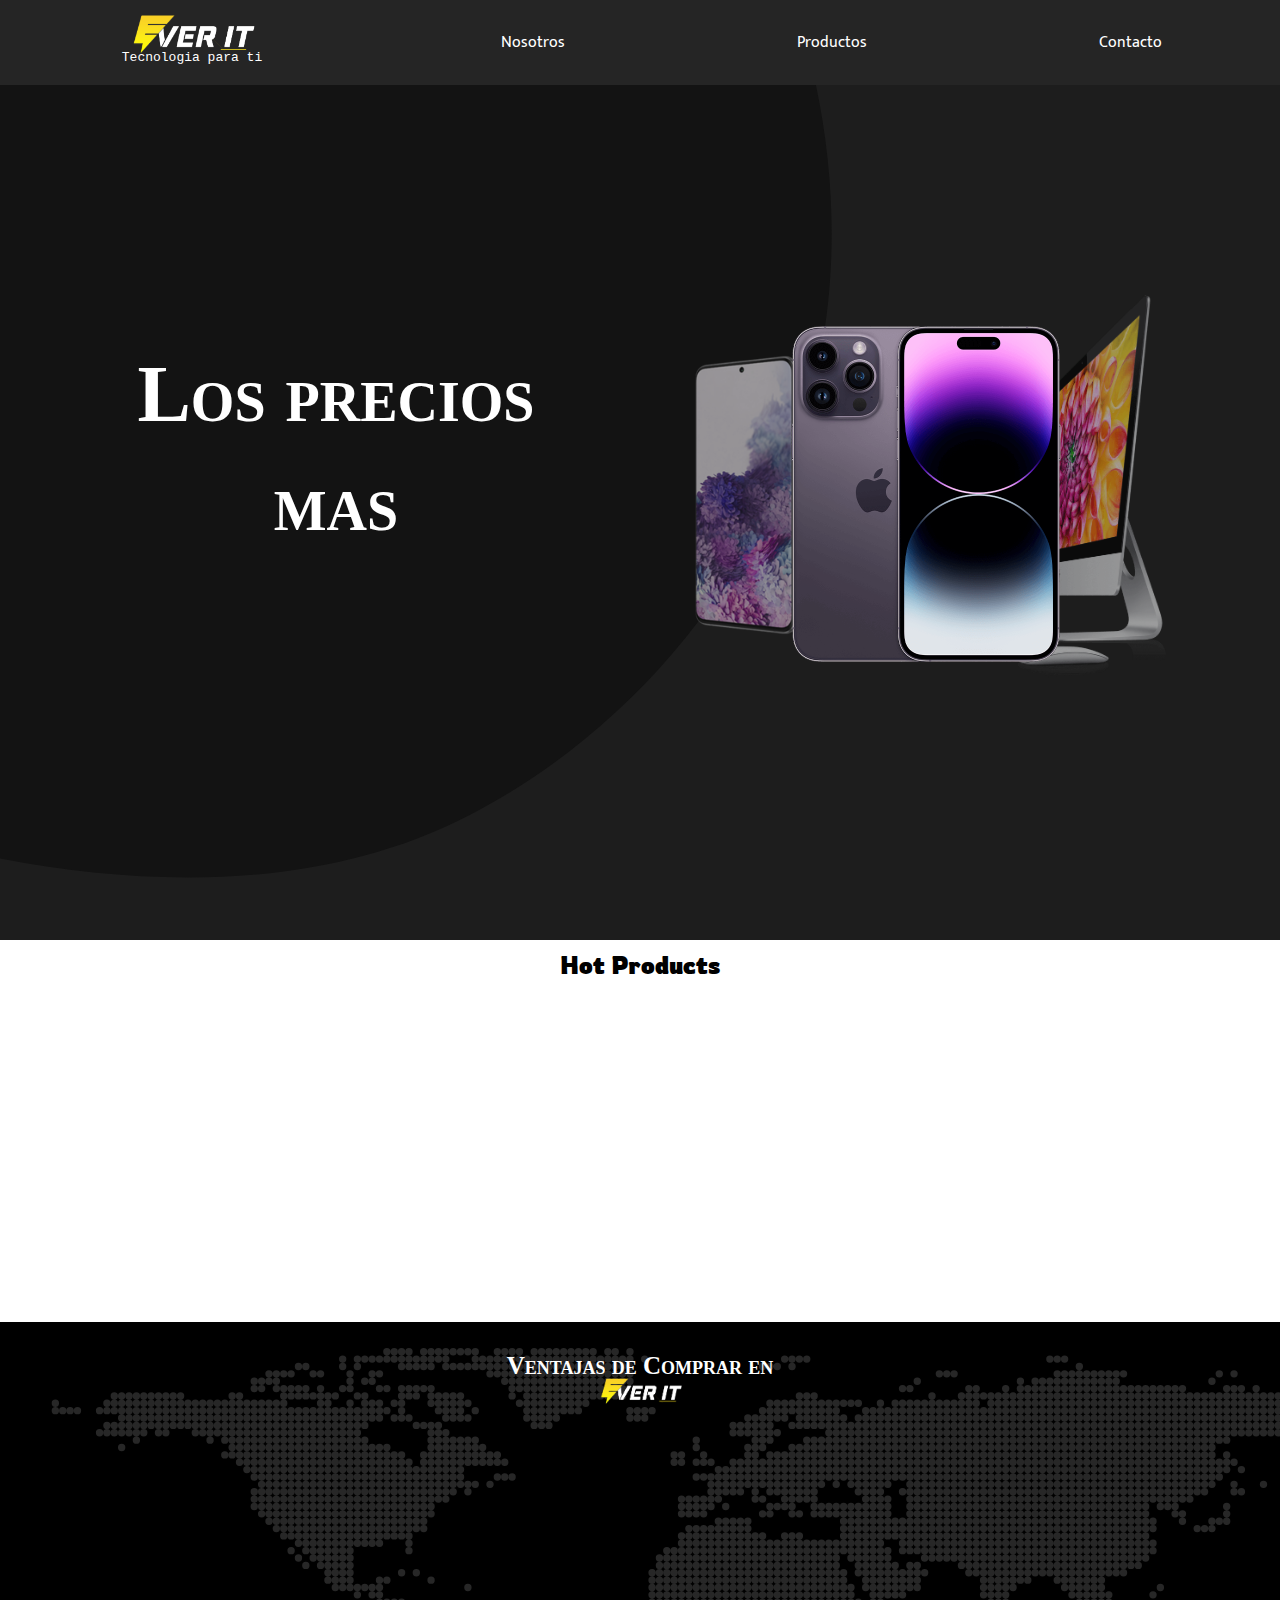
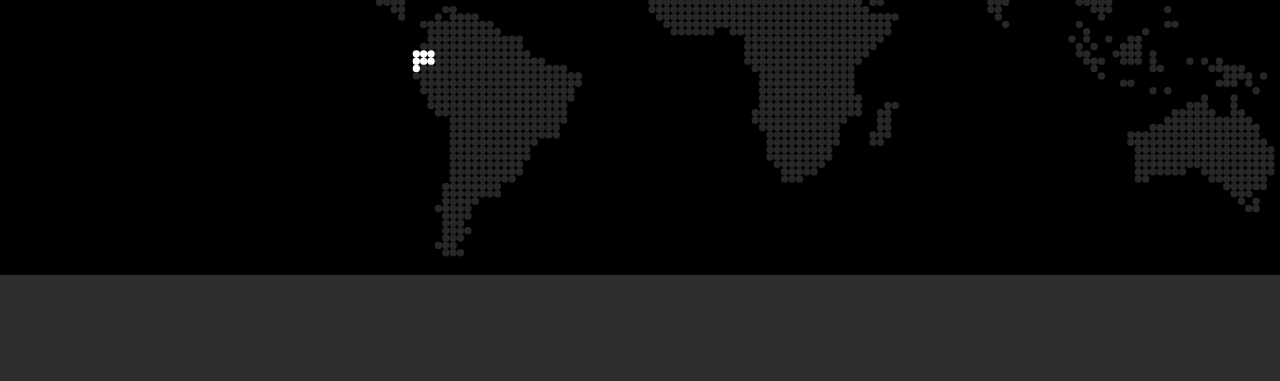
==== commit a5efa199: "add products page" ====
--- a/index.html
+++ b/index.html
@@ -7,6 +7,7 @@
   <meta name="viewport" content="width=device-width, initial-scale=1.0">
   <title>EVER IT - INICIO</title>
   <link rel="stylesheet" href="css/styles.css">
+  <script src="./js/scrollreveal.js"></script>
   <link rel="preconnect" href="https://fonts.googleapis.com">
   <link rel="preconnect" href="https://fonts.gstatic.com" crossorigin>
   <link href="https://fonts.googleapis.com/css2?family=Mukta&display=swap" rel="stylesheet">
@@ -16,6 +17,7 @@
   <link rel="preconnect" href="https://fonts.googleapis.com">
   <link rel="preconnect" href="https://fonts.gstatic.com" crossorigin>
   <link href="https://fonts.googleapis.com/css2?family=Rowdies&display=swap" rel="stylesheet">
+  <link rel="icon" href="img/eVERITLOGOSINFONDO.png">
   <script src="https://kit.fontawesome.com/0426ae85fd.js" crossorigin="anonymous"></script>
 </head>
 
@@ -31,13 +33,13 @@
       </picture>
       <ul class="nav-tittles">
 
-        <li><a href="#">Nosotros</a></li>
+        <li><a href="./us.html">Nosotros</a></li>
 
 
-        <li> <a href="#">Productos</a></li>
+        <li> <a href="products.html">Productos</a></li>
 
 
-        <li><a href="#">Contacto</a></li>
+        <li><a href="./contact.html">Contacto</a></li>
 
       </ul>
     </nav>
@@ -142,7 +144,7 @@
       </div>
     </div>
     <div class="contactanos">
-      <a href="" class="contact-button">Contactanos!</a>
+      <a href="contact.html" class="contact-button">Contactanos!</a>
     </div>
   </div>
 
--- a/css/styles.css
+++ b/css/styles.css
@@ -6,9 +6,51 @@
   font-family: 'Mukta', sans-serif;
 }
 
+.principal {
+
+  width: 80%;
+  margin: auto;
+  margin-top: 50px;
+  margin-bottom: 50px;
+  padding: 20px;
+  background-color: #0c0c0c;
+  border: 1px transparent;
+  border-radius: 15px;
+}
+
+.principal h1 {
+  color: #ff9100
+}
+
+.principal p {
+  color: white;
+  text-align: justify;
+  font-family: 'Nunito Sans';
+}
+
+.pre-footer img {
+  border: 1px transparent;
+  border-radius: 20px;
+}
+
+.pre-footer {
+  padding-bottom: 50px;
+  width: 80%;
+  margin: auto
+}
+
+.pre-footer h2 {
+  font-family: 'Nunito Sans';
+  font-variant: small-caps;
+  color: #fbff00;
+  margin-top: 50px;
+  margin-bottom: 50px;
+}
+
 @import url('https://fonts.googleapis.com/css2?family=Rowdies&display=swap');
 
 body {
+  scroll-behavior: smooth;
   background-color: #0f0f0f;
 }
 
@@ -73,7 +115,7 @@
 }
 
 .first-screen h1 {
-  font-family: 'Rowdies', cursive;
+  font-family: 'Rowdies';
   color: yellow;
 
 }
@@ -161,7 +203,7 @@
   margin-top: -100px;
   font-size: 35px;
   color: white;
-  font-family: 'Nunito Sans', cursive;
+  font-family: 'Nunito Sans';
   padding-bottom: 22px;
   font-variant: small-caps;
 }
@@ -437,6 +479,15 @@
 
   }
 
+  .principal h1 {
+    font-size: 70px;
+    font-variant: small-caps;
+  }
+
+  .principal p {
+    font-size: 25px;
+  }
+
   .slider {
     width: 60vw;
   }
